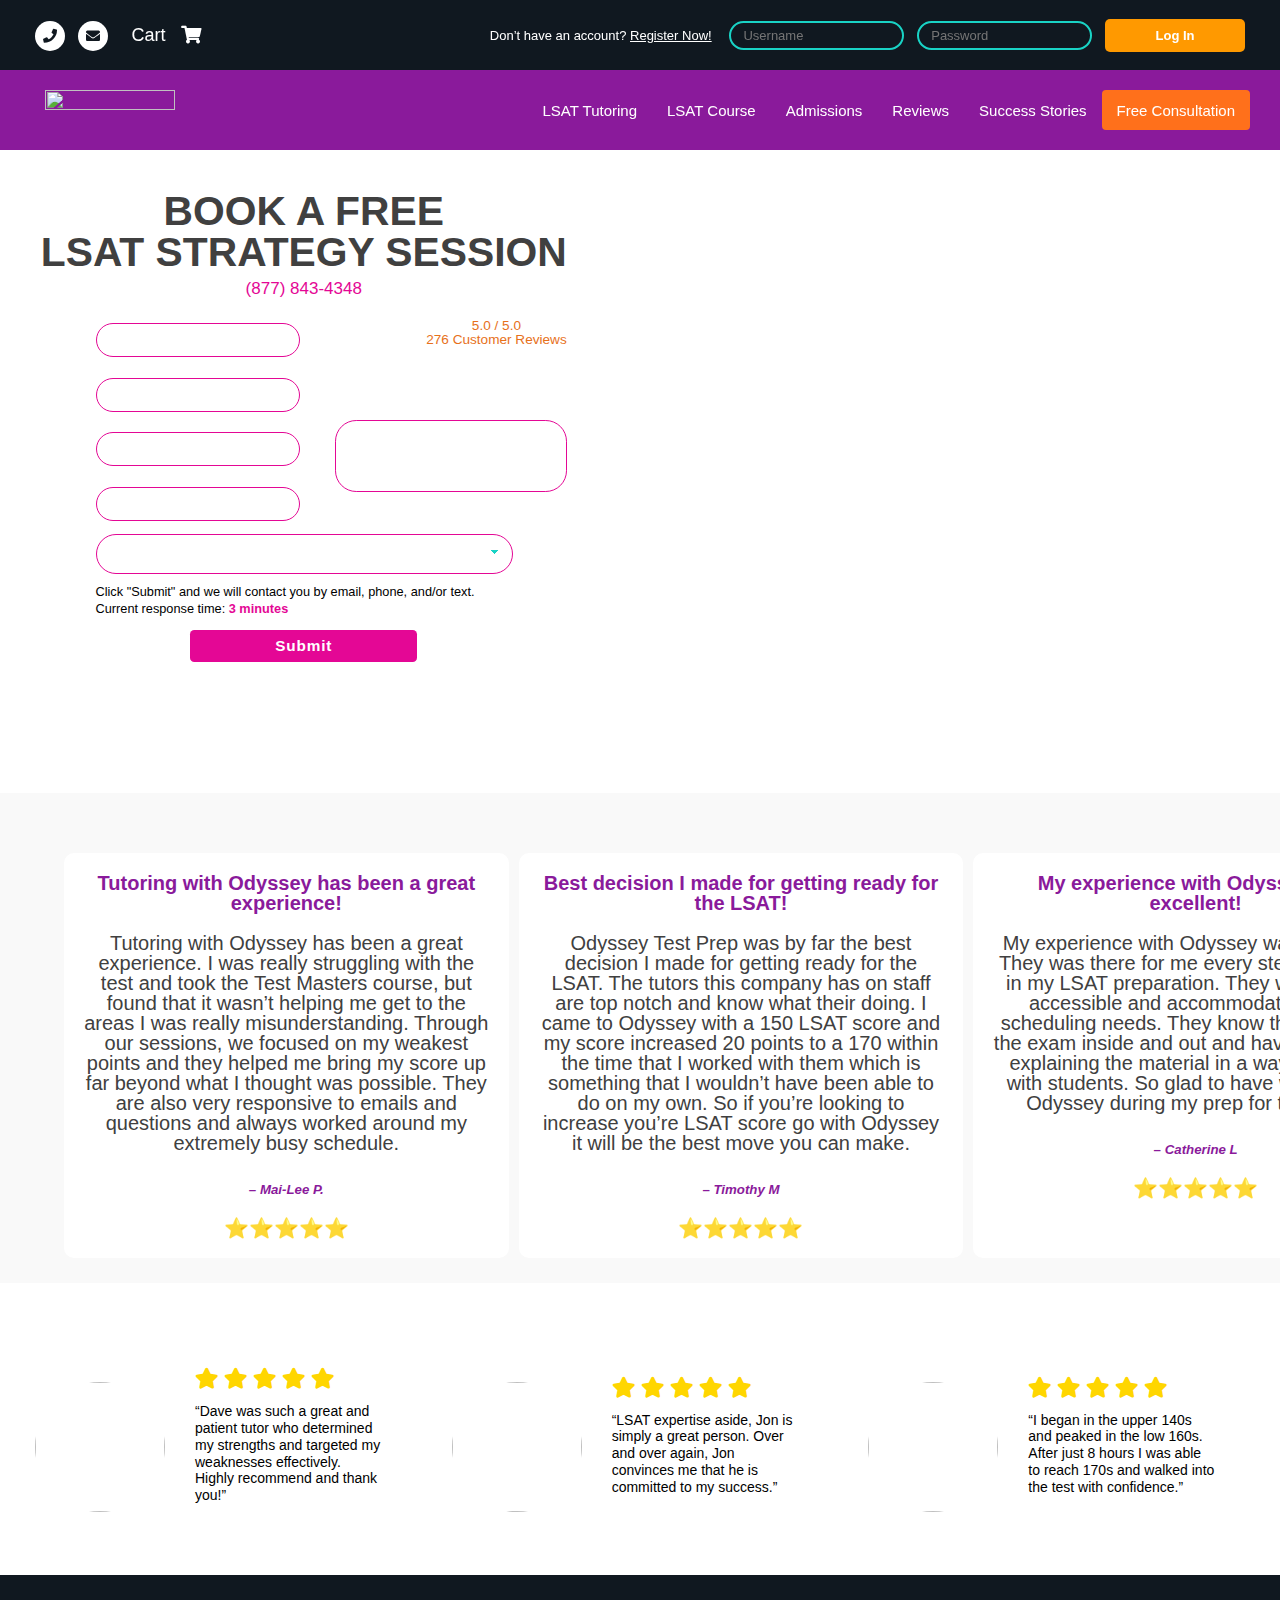
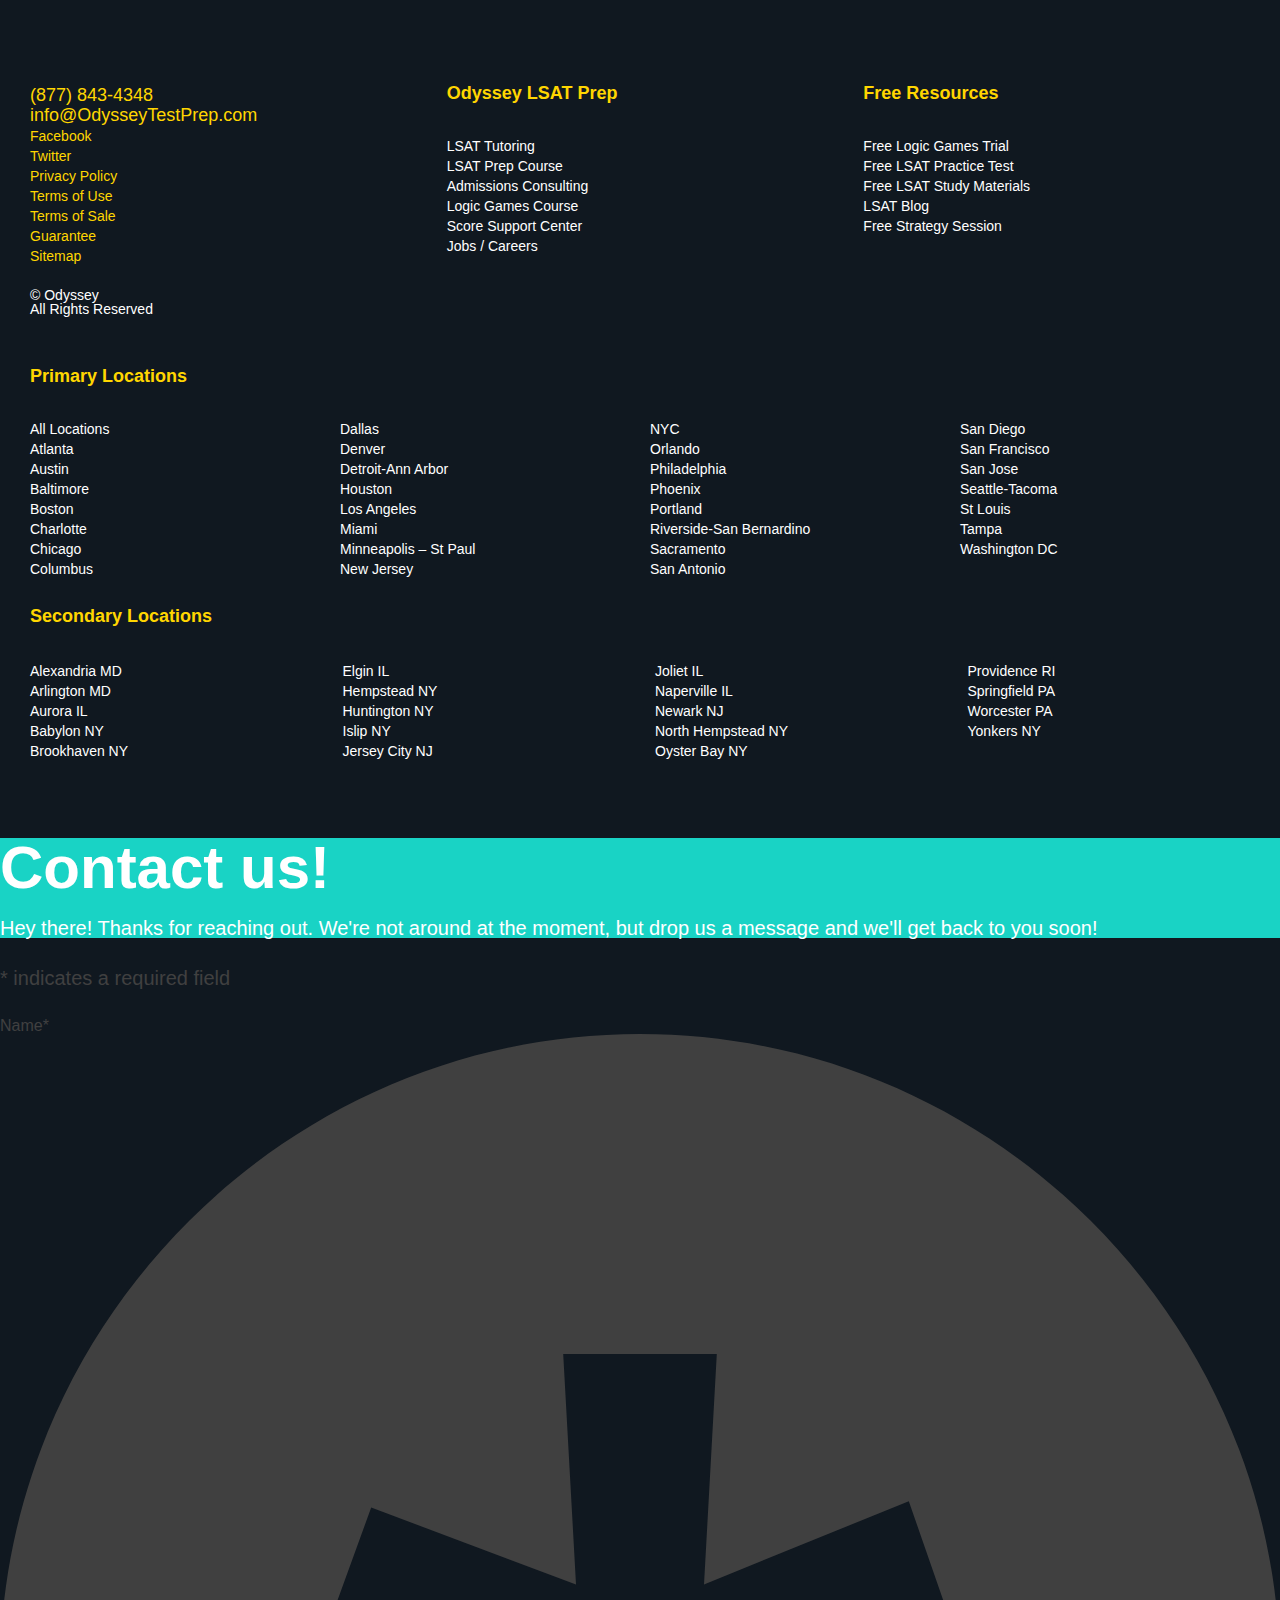
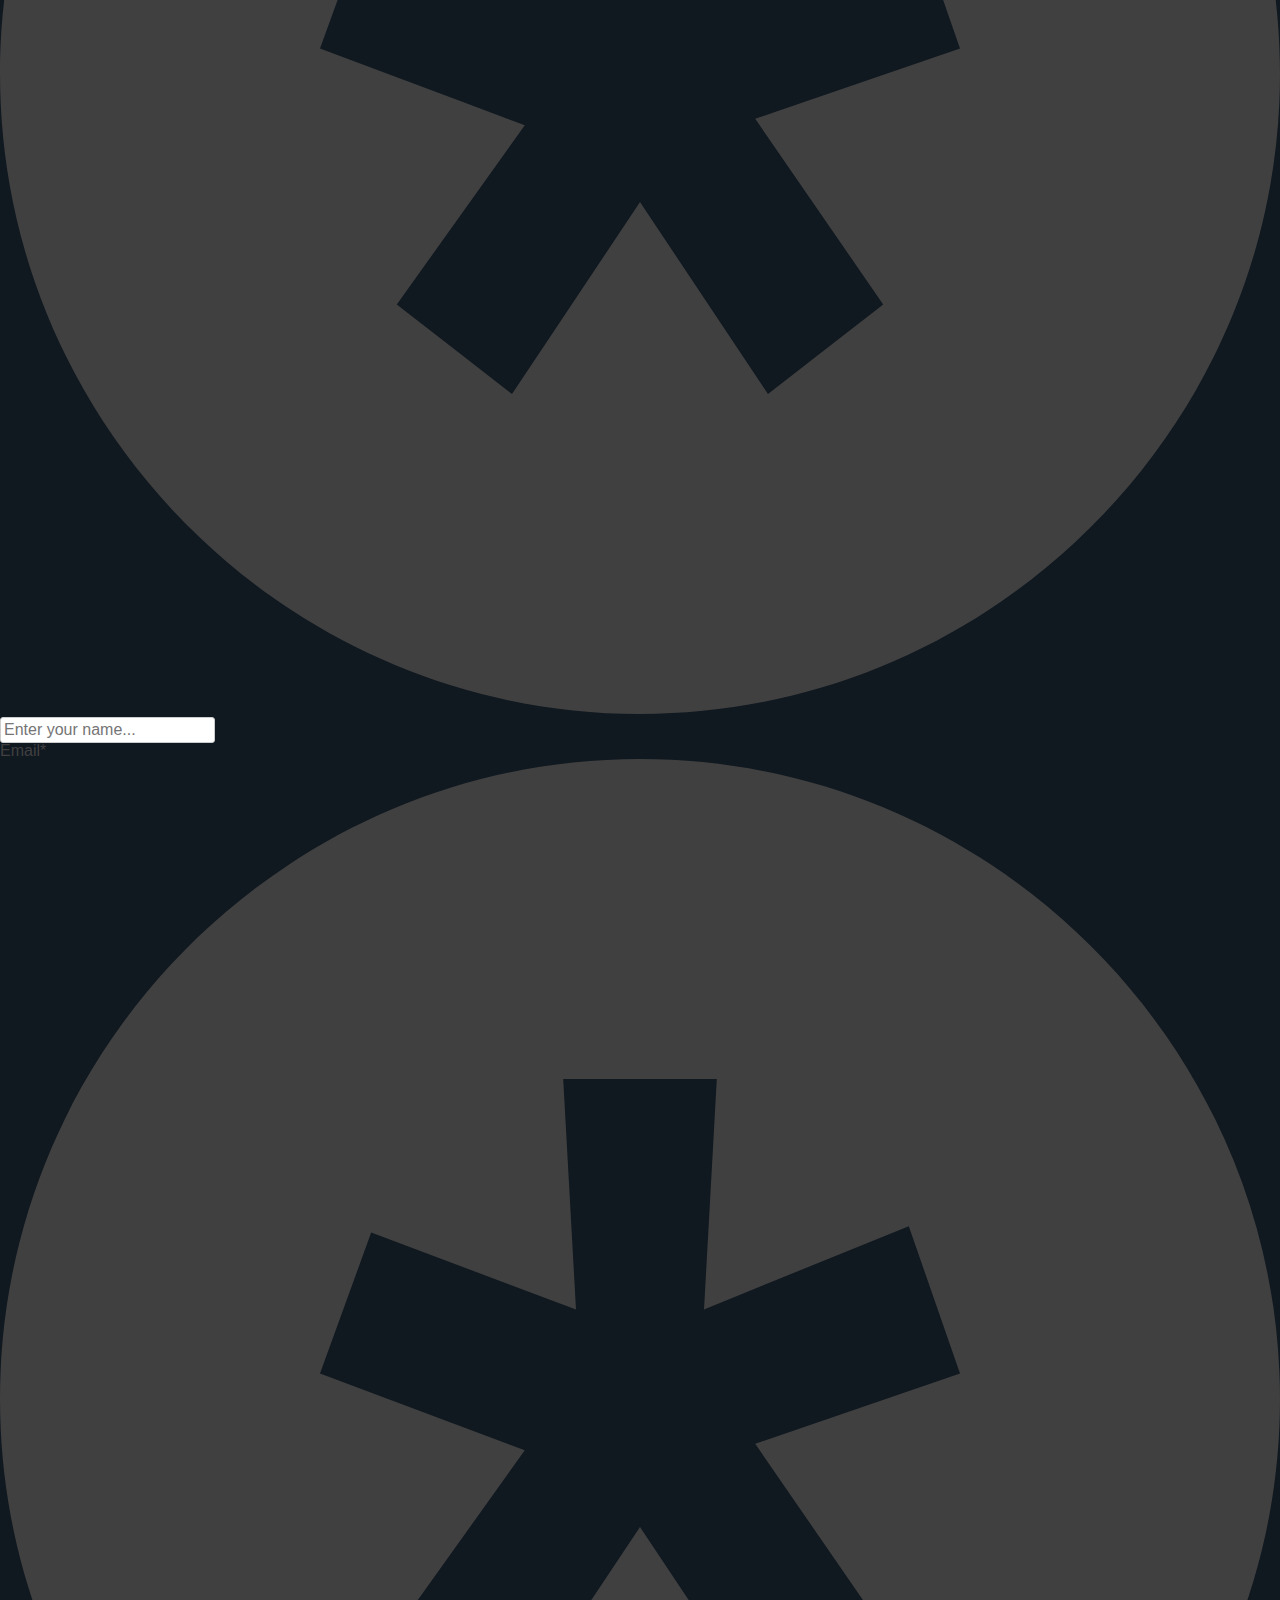
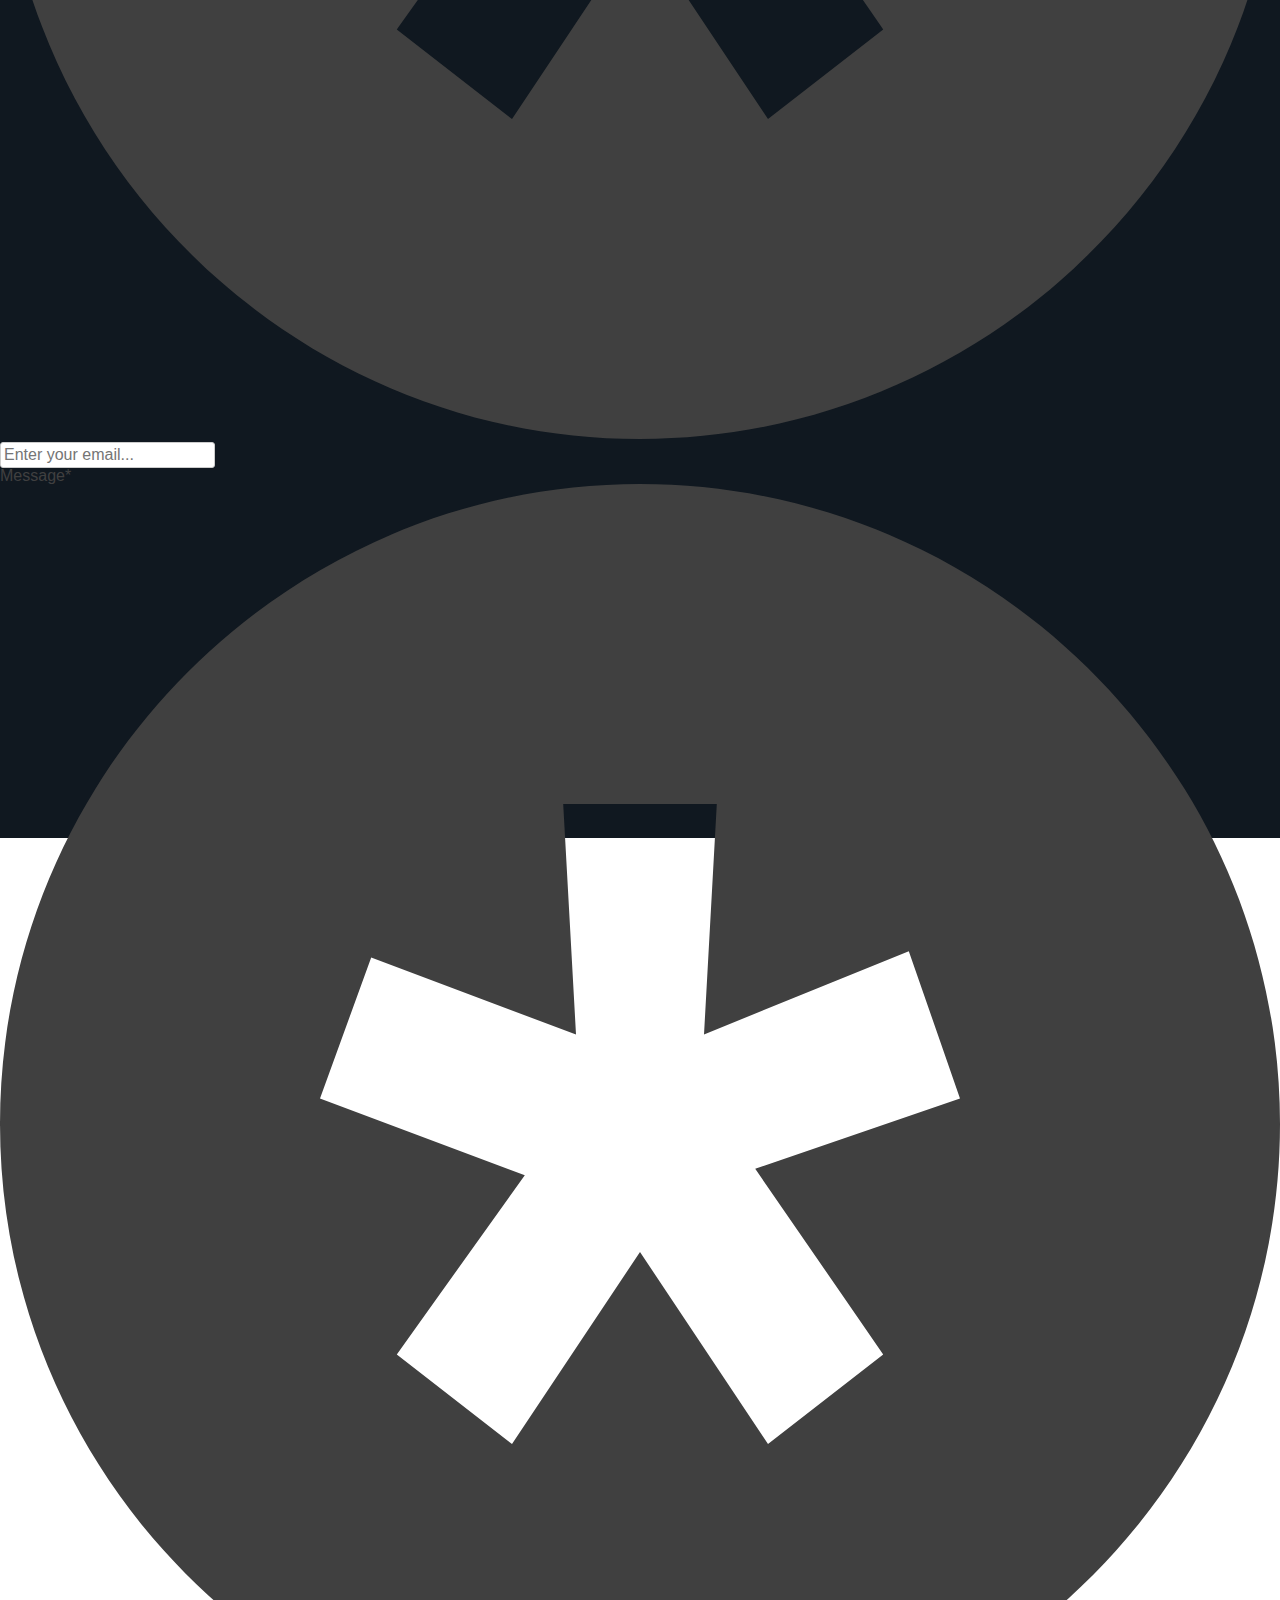
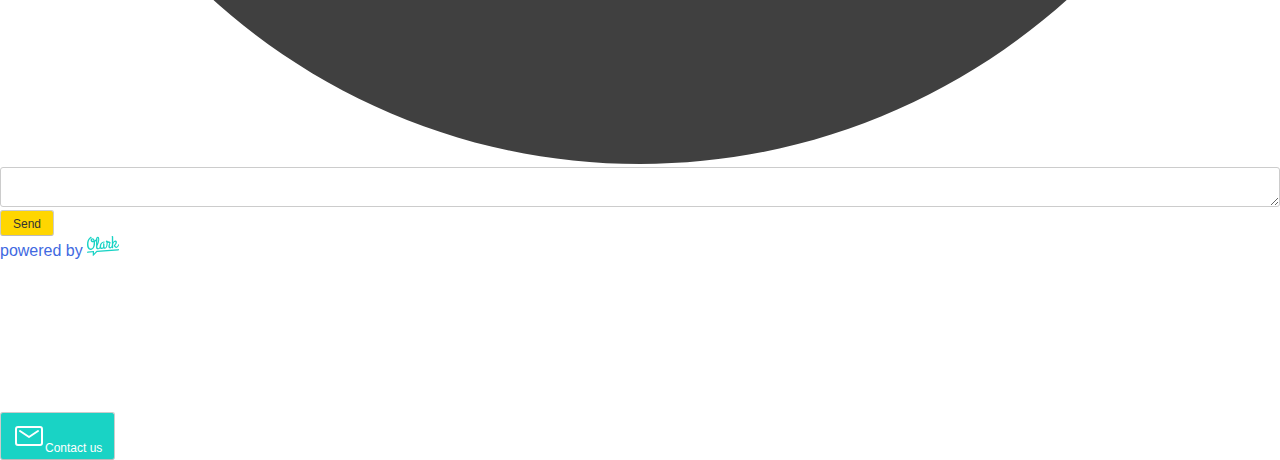
==== index.html @ 605814ab "Add files via upload" ====
<!DOCTYPE html>
<!-- saved from url=(0046)https://odysseytestprep.com/free-consultation/ -->
<html lang="en-US" class=" js_active  vc_desktop  vc_transform  vc_transform " style=""><head>
	<meta http-equiv="Content-Type" content="text/html; charset=UTF-8">
	<script src="./Free LSAT Strategy Session &amp; Consultation_files/js" data-partner-attribution-id="Woo_PPCP" data-uid-auto="uid_trrxeslflrzlugmeykpbbrgqhlcybt"></script>
	<meta http-equiv="origin-trial" content="[base64]">
	<meta http-equiv="origin-trial" content="[base64]">
	<script type="text/javascript" async="" src="./Free LSAT Strategy Session &amp; Consultation_files/recaptcha__en.js.download" crossorigin="anonymous" integrity="sha384-oyOrIfu0dTVXgJDnDwTkpAOw6OQnC6D4wN0pmPLvl75dXBhYohgWHMyv3Y05PPLU"></script>
	<script async="" src="./Free LSAT Strategy Session &amp; Consultation_files/insight.old.min.js.download"></script>
	<script type="text/javascript" async="" src="./Free LSAT Strategy Session &amp; Consultation_files/recaptcha__en.js.download" crossorigin="anonymous" integrity="sha384-oyOrIfu0dTVXgJDnDwTkpAOw6OQnC6D4wN0pmPLvl75dXBhYohgWHMyv3Y05PPLU"></script>
	<script async="" src="./Free LSAT Strategy Session &amp; Consultation_files/affirm.js.download"></script>
	<script async="" src="./Free LSAT Strategy Session &amp; Consultation_files/mcfx.js.download"></script>
	<script src="./Free LSAT Strategy Session &amp; Consultation_files/305786519954154" async=""></script>
	<script async="" src="./Free LSAT Strategy Session &amp; Consultation_files/fbevents.js.download"></script>
	<script type="text/javascript" async="" src="./Free LSAT Strategy Session &amp; Consultation_files/uwt.js.download"></script>
	<script type="text/javascript" async="" src="./Free LSAT Strategy Session &amp; Consultation_files/insight.min.js.download"></script>
	<script type="text/javascript" async="" src="./Free LSAT Strategy Session &amp; Consultation_files/bat.js.download"></script>
	<script type="text/javascript" async="" src="./Free LSAT Strategy Session &amp; Consultation_files/js(1)"></script>
	<script type="text/javascript" defer="" src="./Free LSAT Strategy Session &amp; Consultation_files/ratingsummary.js.download"></script>
	<script async="" src="./Free LSAT Strategy Session &amp; Consultation_files/loader.js.download"></script>
	<script async="" src="./Free LSAT Strategy Session &amp; Consultation_files/gtm.js.download"></script>
	<script type="text/javascript">
		var gform; gform || (document.addEventListener("gform_main_scripts_loaded", function () { gform.scriptsLoaded = !0 }), window.addEventListener("DOMContentLoaded", function () { gform.domLoaded = !0 }), gform = { domLoaded: !1, scriptsLoaded: !1, initializeOnLoaded: function (o) { gform.domLoaded && gform.scriptsLoaded ? o() : !gform.domLoaded && gform.scriptsLoaded ? window.addEventListener("DOMContentLoaded", o) : document.addEventListener("gform_main_scripts_loaded", o) }, hooks: { action: {}, filter: {} }, addAction: function (o, n, r, t) { gform.addHook("action", o, n, r, t) }, addFilter: function (o, n, r, t) { gform.addHook("filter", o, n, r, t) }, doAction: function (o) { gform.doHook("action", o, arguments) }, applyFilters: function (o) { return gform.doHook("filter", o, arguments) }, removeAction: function (o, n) { gform.removeHook("action", o, n) }, removeFilter: function (o, n, r) { gform.removeHook("filter", o, n, r) }, addHook: function (o, n, r, t, i) { null == gform.hooks[o][n] && (gform.hooks[o][n] = []); var e = gform.hooks[o][n]; null == i && (i = n + "_" + e.length), gform.hooks[o][n].push({ tag: i, callable: r, priority: t = null == t ? 10 : t }) }, doHook: function (n, o, r) { var t; if (r = Array.prototype.slice.call(r, 1), null != gform.hooks[n][o] && ((o = gform.hooks[n][o]).sort(function (o, n) { return o.priority - n.priority }), o.forEach(function (o) { "function" != typeof (t = o.callable) && (t = window[t]), "action" == n ? t.apply(null, r) : r[0] = t.apply(null, r) })), "filter" == n) return r[0] }, removeHook: function (o, n, t, i) { var r; null != gform.hooks[o][n] && (r = (r = gform.hooks[o][n]).filter(function (o, n, r) { return !!(null != i && i != o.tag || null != t && t != o.priority) }), gform.hooks[o][n] = r) } });
	</script>
	<script>if (navigator.userAgent.match(/MSIE|Internet Explorer/i) || navigator.userAgent.match(/Trident\/7\..*?rv:11/i)) { var href = document.location.href; if (!href.match(/[?&]nowprocket/)) { if (href.indexOf("?") == -1) { if (href.indexOf("#") == -1) { document.location.href = href + "?nowprocket=1" } else { document.location.href = href.replace("#", "?nowprocket=1#") } } else { if (href.indexOf("#") == -1) { document.location.href = href + "&nowprocket=1" } else { document.location.href = href.replace("#", "&nowprocket=1#") } } } }</script>
	<script>class RocketLazyLoadScripts { constructor() { this.v = "1.2.4", this.triggerEvents = ["keydown", "mousedown", "mousemove", "touchmove", "touchstart", "touchend", "wheel"], this.userEventHandler = this._triggerListener.bind(this), this.touchStartHandler = this._onTouchStart.bind(this), this.touchMoveHandler = this._onTouchMove.bind(this), this.touchEndHandler = this._onTouchEnd.bind(this), this.clickHandler = this._onClick.bind(this), this.interceptedClicks = [], window.addEventListener("pageshow", t => { this.persisted = t.persisted }), window.addEventListener("DOMContentLoaded", () => { this._preconnect3rdParties() }), this.delayedScripts = { normal: [], async: [], defer: [] }, this.trash = [], this.allJQueries = [] } _addUserInteractionListener(t) { if (document.hidden) { t._triggerListener(); return } this.triggerEvents.forEach(e => window.addEventListener(e, t.userEventHandler, { passive: !0 })), window.addEventListener("touchstart", t.touchStartHandler, { passive: !0 }), window.addEventListener("mousedown", t.touchStartHandler), document.addEventListener("visibilitychange", t.userEventHandler) } _removeUserInteractionListener() { this.triggerEvents.forEach(t => window.removeEventListener(t, this.userEventHandler, { passive: !0 })), document.removeEventListener("visibilitychange", this.userEventHandler) } _onTouchStart(t) { "HTML" !== t.target.tagName && (window.addEventListener("touchend", this.touchEndHandler), window.addEventListener("mouseup", this.touchEndHandler), window.addEventListener("touchmove", this.touchMoveHandler, { passive: !0 }), window.addEventListener("mousemove", this.touchMoveHandler), t.target.addEventListener("click", this.clickHandler), this._renameDOMAttribute(t.target, "onclick", "rocket-onclick"), this._pendingClickStarted()) } _onTouchMove(t) { window.removeEventListener("touchend", this.touchEndHandler), window.removeEventListener("mouseup", this.touchEndHandler), window.removeEventListener("touchmove", this.touchMoveHandler, { passive: !0 }), window.removeEventListener("mousemove", this.touchMoveHandler), t.target.removeEventListener("click", this.clickHandler), this._renameDOMAttribute(t.target, "rocket-onclick", "onclick"), this._pendingClickFinished() } _onTouchEnd() { window.removeEventListener("touchend", this.touchEndHandler), window.removeEventListener("mouseup", this.touchEndHandler), window.removeEventListener("touchmove", this.touchMoveHandler, { passive: !0 }), window.removeEventListener("mousemove", this.touchMoveHandler) } _onClick(t) { t.target.removeEventListener("click", this.clickHandler), this._renameDOMAttribute(t.target, "rocket-onclick", "onclick"), this.interceptedClicks.push(t), t.preventDefault(), t.stopPropagation(), t.stopImmediatePropagation(), this._pendingClickFinished() } _replayClicks() { window.removeEventListener("touchstart", this.touchStartHandler, { passive: !0 }), window.removeEventListener("mousedown", this.touchStartHandler), this.interceptedClicks.forEach(t => { t.target.dispatchEvent(new MouseEvent("click", { view: t.view, bubbles: !0, cancelable: !0 })) }) } _waitForPendingClicks() { return new Promise(t => { this._isClickPending ? this._pendingClickFinished = t : t() }) } _pendingClickStarted() { this._isClickPending = !0 } _pendingClickFinished() { this._isClickPending = !1 } _renameDOMAttribute(t, e, r) { t.hasAttribute && t.hasAttribute(e) && (event.target.setAttribute(r, event.target.getAttribute(e)), event.target.removeAttribute(e)) } _triggerListener() { this._removeUserInteractionListener(this), "loading" === document.readyState ? document.addEventListener("DOMContentLoaded", this._loadEverythingNow.bind(this)) : this._loadEverythingNow() } _preconnect3rdParties() { let t = []; document.querySelectorAll("script[type=rocketlazyloadscript][data-rocket-src]").forEach(e => { let r = e.getAttribute("data-rocket-src"); if (r && 0 !== r.indexOf("data:")) { 0 === r.indexOf("//") && (r = location.protocol + r); try { let i = new URL(r).origin; i !== location.origin && t.push({ src: i, crossOrigin: e.crossOrigin || "module" === e.getAttribute("data-rocket-type") }) } catch (n) { } } }), t = [...new Map(t.map(t => [JSON.stringify(t), t])).values()], this._batchInjectResourceHints(t, "preconnect") } async _loadEverythingNow() { this.lastBreath = Date.now(), this._delayEventListeners(), this._delayJQueryReady(this), this._handleDocumentWrite(), this._registerAllDelayedScripts(), this._preloadAllScripts(), await this._loadScriptsFromList(this.delayedScripts.normal), await this._loadScriptsFromList(this.delayedScripts.defer), await this._loadScriptsFromList(this.delayedScripts.async); try { await this._triggerDOMContentLoaded(), await this._pendingWebpackRequests(this), await this._triggerWindowLoad() } catch (t) { console.error(t) } window.dispatchEvent(new Event("rocket-allScriptsLoaded")), this._waitForPendingClicks().then(() => { this._replayClicks() }), this._emptyTrash() } _registerAllDelayedScripts() { document.querySelectorAll("script[type=rocketlazyloadscript]").forEach(t => { t.hasAttribute("data-rocket-src") ? t.hasAttribute("async") && !1 !== t.async ? this.delayedScripts.async.push(t) : t.hasAttribute("defer") && !1 !== t.defer || "module" === t.getAttribute("data-rocket-type") ? this.delayedScripts.defer.push(t) : this.delayedScripts.normal.push(t) : this.delayedScripts.normal.push(t) }) } async _transformScript(t) { if (await this._littleBreath(), !0 === t.noModule && "noModule" in HTMLScriptElement.prototype) { t.setAttribute("data-rocket-status", "skipped"); return } return new Promise(navigator.userAgent.indexOf("Firefox/") > 0 || "" === navigator.vendor ? e => { let r = document.createElement("script");[...t.attributes].forEach(t => { let e = t.nodeName; "type" !== e && ("data-rocket-type" === e && (e = "type"), "data-rocket-src" === e && (e = "src"), r.setAttribute(e, t.nodeValue)) }), t.text && (r.text = t.text), r.hasAttribute("src") ? (r.addEventListener("load", e), r.addEventListener("error", e)) : (r.text = t.text, e()); try { t.parentNode.replaceChild(r, t) } catch (i) { e() } } : e => { function r() { t.setAttribute("data-rocket-status", "failed"), e() } try { let i = t.getAttribute("data-rocket-type"), n = t.getAttribute("data-rocket-src"); i ? (t.type = i, t.removeAttribute("data-rocket-type")) : t.removeAttribute("type"), t.addEventListener("load", function r() { t.setAttribute("data-rocket-status", "executed"), e() }), t.addEventListener("error", r), n ? (t.removeAttribute("data-rocket-src"), t.src = n) : t.src = "data:text/javascript;base64," + window.btoa(unescape(encodeURIComponent(t.text))) } catch (s) { r() } }) } async _loadScriptsFromList(t) { let e = t.shift(); return e && e.isConnected ? (await this._transformScript(e), this._loadScriptsFromList(t)) : Promise.resolve() } _preloadAllScripts() { this._batchInjectResourceHints([...this.delayedScripts.normal, ...this.delayedScripts.defer, ...this.delayedScripts.async], "preload") } _batchInjectResourceHints(t, e) { var r = document.createDocumentFragment(); t.forEach(t => { let i = t.getAttribute && t.getAttribute("data-rocket-src") || t.src; if (i) { let n = document.createElement("link"); n.href = i, n.rel = e, "preconnect" !== e && (n.as = "script"), t.getAttribute && "module" === t.getAttribute("data-rocket-type") && (n.crossOrigin = !0), t.crossOrigin && (n.crossOrigin = t.crossOrigin), t.integrity && (n.integrity = t.integrity), r.appendChild(n), this.trash.push(n) } }), document.head.appendChild(r) } _delayEventListeners() { let t = {}; function e(e, r) { !function e(r) { !t[r] && (t[r] = { originalFunctions: { add: r.addEventListener, remove: r.removeEventListener }, eventsToRewrite: [] }, r.addEventListener = function () { arguments[0] = i(arguments[0]), t[r].originalFunctions.add.apply(r, arguments) }, r.removeEventListener = function () { arguments[0] = i(arguments[0]), t[r].originalFunctions.remove.apply(r, arguments) }); function i(e) { return t[r].eventsToRewrite.indexOf(e) >= 0 ? "rocket-" + e : e } }(e), t[e].eventsToRewrite.push(r) } function r(t, e) { let r = t[e]; Object.defineProperty(t, e, { get: () => r || function () { }, set(i) { t["rocket" + e] = r = i } }) } e(document, "DOMContentLoaded"), e(window, "DOMContentLoaded"), e(window, "load"), e(window, "pageshow"), e(document, "readystatechange"), r(document, "onreadystatechange"), r(window, "onload"), r(window, "onpageshow") } _delayJQueryReady(t) { let e; function r(t) { return t.split(" ").map(t => "load" === t || 0 === t.indexOf("load.") ? "rocket-jquery-load" : t).join(" ") } function i(i) { if (i && i.fn && !t.allJQueries.includes(i)) { i.fn.ready = i.fn.init.prototype.ready = function (e) { return t.domReadyFired ? e.bind(document)(i) : document.addEventListener("rocket-DOMContentLoaded", () => e.bind(document)(i)), i([]) }; let n = i.fn.on; i.fn.on = i.fn.init.prototype.on = function () { return this[0] === window && ("string" == typeof arguments[0] || arguments[0] instanceof String ? arguments[0] = r(arguments[0]) : "object" == typeof arguments[0] && Object.keys(arguments[0]).forEach(t => { let e = arguments[0][t]; delete arguments[0][t], arguments[0][r(t)] = e })), n.apply(this, arguments), this }, t.allJQueries.push(i) } e = i } i(window.jQuery), Object.defineProperty(window, "jQuery", { get: () => e, set(t) { i(t) } }) } async _pendingWebpackRequests(t) { let e = document.querySelector("script[data-webpack]"); async function r() { return new Promise(t => { e.addEventListener("load", t), e.addEventListener("error", t) }) } e && (await r(), await t._requestAnimFrame(), await t._pendingWebpackRequests(t)) } async _triggerDOMContentLoaded() { this.domReadyFired = !0, await this._littleBreath(), document.dispatchEvent(new Event("rocket-DOMContentLoaded")), await this._littleBreath(), window.dispatchEvent(new Event("rocket-DOMContentLoaded")), await this._littleBreath(), document.dispatchEvent(new Event("rocket-readystatechange")), await this._littleBreath(), document.rocketonreadystatechange && document.rocketonreadystatechange() } async _triggerWindowLoad() { await this._littleBreath(), window.dispatchEvent(new Event("rocket-load")), await this._littleBreath(), window.rocketonload && window.rocketonload(), await this._littleBreath(), this.allJQueries.forEach(t => t(window).trigger("rocket-jquery-load")), await this._littleBreath(); let t = new Event("rocket-pageshow"); t.persisted = this.persisted, window.dispatchEvent(t), await this._littleBreath(), window.rocketonpageshow && window.rocketonpageshow({ persisted: this.persisted }) } _handleDocumentWrite() { let t = new Map; document.write = document.writeln = function (e) { let r = document.currentScript; r || console.error("WPRocket unable to document.write this: " + e); let i = document.createRange(), n = r.parentElement, s = t.get(r); void 0 === s && (s = r.nextSibling, t.set(r, s)); let a = document.createDocumentFragment(); i.setStart(a, 0), a.appendChild(i.createContextualFragment(e)), n.insertBefore(a, s) } } async _littleBreath() { Date.now() - this.lastBreath > 45 && (await this._requestAnimFrame(), this.lastBreath = Date.now()) } async _requestAnimFrame() { return document.hidden ? new Promise(t => setTimeout(t)) : new Promise(t => requestAnimationFrame(t)) } _emptyTrash() { this.trash.forEach(t => t.remove()) } static run() { let t = new RocketLazyLoadScripts; t._addUserInteractionListener(t) } } RocketLazyLoadScripts.run();</script>
	<!-- Google Tag Manager -->
	<script>
	(function (w, d, s, l, i) {
			w[l] = w[l] || [];
			w[l].push({
				'gtm.start':
					new Date().getTime(), event: 'gtm.js'
			});
			var f = d.getElementsByTagName(s)[0],
				j = d.createElement(s), dl = l != 'dataLayer' ? '&l=' + l : '';
			j.async = true;
			j.src =
				'https://www.googletagmanager.com/gtm.js?id=' + i + dl;
			f.parentNode.insertBefore(j, f);
		})(window, document, 'script', 'dataLayer', 'GTM-WV9J7JV');</script>
	<!-- End Google Tag Manager -->

	<meta name="viewport" content="width=device-width, initial-scale=1">
	<link rel="profile" href="https://gmpg.org/xfn/11">


	<script data-cfasync="false" data-no-defer="1" data-no-minify="1" data-no-optimize="1">var ewww_webp_supported = !1; function check_webp_feature(A, e) { var w; e = void 0 !== e ? e : function () { }, ewww_webp_supported ? e(ewww_webp_supported) : ((w = new Image).onload = function () { ewww_webp_supported = 0 < w.width && 0 < w.height, e && e(ewww_webp_supported) }, w.onerror = function () { e && e(!1) }, w.src = "data:image/webp;base64," + { alpha: "UklGRkoAAABXRUJQVlA4WAoAAAAQAAAAAAAAAAAAQUxQSAwAAAARBxAR/Q9ERP8DAABWUDggGAAAABQBAJ0BKgEAAQAAAP4AAA3AAP7mtQAAAA==" }[A]) } check_webp_feature("alpha");</script>
	<script data-cfasync="false" data-no-defer="1" data-no-minify="1" data-no-optimize="1">var Arrive = function (c, w) { "use strict"; if (c.MutationObserver && "undefined" != typeof HTMLElement) { var r, a = 0, u = (r = HTMLElement.prototype.matches || HTMLElement.prototype.webkitMatchesSelector || HTMLElement.prototype.mozMatchesSelector || HTMLElement.prototype.msMatchesSelector, { matchesSelector: function (e, t) { return e instanceof HTMLElement && r.call(e, t) }, addMethod: function (e, t, r) { var a = e[t]; e[t] = function () { return r.length == arguments.length ? r.apply(this, arguments) : "function" == typeof a ? a.apply(this, arguments) : void 0 } }, callCallbacks: function (e, t) { t && t.options.onceOnly && 1 == t.firedElems.length && (e = [e[0]]); for (var r, a = 0; r = e[a]; a++)r && r.callback && r.callback.call(r.elem, r.elem); t && t.options.onceOnly && 1 == t.firedElems.length && t.me.unbindEventWithSelectorAndCallback.call(t.target, t.selector, t.callback) }, checkChildNodesRecursively: function (e, t, r, a) { for (var i, n = 0; i = e[n]; n++)r(i, t, a) && a.push({ callback: t.callback, elem: i }), 0 < i.childNodes.length && u.checkChildNodesRecursively(i.childNodes, t, r, a) }, mergeArrays: function (e, t) { var r, a = {}; for (r in e) e.hasOwnProperty(r) && (a[r] = e[r]); for (r in t) t.hasOwnProperty(r) && (a[r] = t[r]); return a }, toElementsArray: function (e) { return e = void 0 !== e && ("number" != typeof e.length || e === c) ? [e] : e } }), e = (l.prototype.addEvent = function (e, t, r, a) { a = { target: e, selector: t, options: r, callback: a, firedElems: [] }; return this._beforeAdding && this._beforeAdding(a), this._eventsBucket.push(a), a }, l.prototype.removeEvent = function (e) { for (var t, r = this._eventsBucket.length - 1; t = this._eventsBucket[r]; r--)e(t) && (this._beforeRemoving && this._beforeRemoving(t), (t = this._eventsBucket.splice(r, 1)) && t.length && (t[0].callback = null)) }, l.prototype.beforeAdding = function (e) { this._beforeAdding = e }, l.prototype.beforeRemoving = function (e) { this._beforeRemoving = e }, l), t = function (i, n) { var o = new e, l = this, s = { fireOnAttributesModification: !1 }; return o.beforeAdding(function (t) { var e = t.target; e !== c.document && e !== c || (e = document.getElementsByTagName("html")[0]); var r = new MutationObserver(function (e) { n.call(this, e, t) }), a = i(t.options); r.observe(e, a), t.observer = r, t.me = l }), o.beforeRemoving(function (e) { e.observer.disconnect() }), this.bindEvent = function (e, t, r) { t = u.mergeArrays(s, t); for (var a = u.toElementsArray(this), i = 0; i < a.length; i++)o.addEvent(a[i], e, t, r) }, this.unbindEvent = function () { var r = u.toElementsArray(this); o.removeEvent(function (e) { for (var t = 0; t < r.length; t++)if (this === w || e.target === r[t]) return !0; return !1 }) }, this.unbindEventWithSelectorOrCallback = function (r) { var a = u.toElementsArray(this), i = r, e = "function" == typeof r ? function (e) { for (var t = 0; t < a.length; t++)if ((this === w || e.target === a[t]) && e.callback === i) return !0; return !1 } : function (e) { for (var t = 0; t < a.length; t++)if ((this === w || e.target === a[t]) && e.selector === r) return !0; return !1 }; o.removeEvent(e) }, this.unbindEventWithSelectorAndCallback = function (r, a) { var i = u.toElementsArray(this); o.removeEvent(function (e) { for (var t = 0; t < i.length; t++)if ((this === w || e.target === i[t]) && e.selector === r && e.callback === a) return !0; return !1 }) }, this }, i = new function () { var s = { fireOnAttributesModification: !1, onceOnly: !1, existing: !1 }; function n(e, t, r) { return !(!u.matchesSelector(e, t.selector) || (e._id === w && (e._id = a++), -1 != t.firedElems.indexOf(e._id))) && (t.firedElems.push(e._id), !0) } var c = (i = new t(function (e) { var t = { attributes: !1, childList: !0, subtree: !0 }; return e.fireOnAttributesModification && (t.attributes = !0), t }, function (e, i) { e.forEach(function (e) { var t = e.addedNodes, r = e.target, a = []; null !== t && 0 < t.length ? u.checkChildNodesRecursively(t, i, n, a) : "attributes" === e.type && n(r, i) && a.push({ callback: i.callback, elem: r }), u.callCallbacks(a, i) }) })).bindEvent; return i.bindEvent = function (e, t, r) { t = void 0 === r ? (r = t, s) : u.mergeArrays(s, t); var a = u.toElementsArray(this); if (t.existing) { for (var i = [], n = 0; n < a.length; n++)for (var o = a[n].querySelectorAll(e), l = 0; l < o.length; l++)i.push({ callback: r, elem: o[l] }); if (t.onceOnly && i.length) return r.call(i[0].elem, i[0].elem); setTimeout(u.callCallbacks, 1, i) } c.call(this, e, t, r) }, i }, o = new function () { var a = {}; function i(e, t) { return u.matchesSelector(e, t.selector) } var n = (o = new t(function () { return { childList: !0, subtree: !0 } }, function (e, r) { e.forEach(function (e) { var t = e.removedNodes, e = []; null !== t && 0 < t.length && u.checkChildNodesRecursively(t, r, i, e), u.callCallbacks(e, r) }) })).bindEvent; return o.bindEvent = function (e, t, r) { t = void 0 === r ? (r = t, a) : u.mergeArrays(a, t), n.call(this, e, t, r) }, o }; d(HTMLElement.prototype), d(NodeList.prototype), d(HTMLCollection.prototype), d(HTMLDocument.prototype), d(Window.prototype); var n = {}; return s(i, n, "unbindAllArrive"), s(o, n, "unbindAllLeave"), n } function l() { this._eventsBucket = [], this._beforeAdding = null, this._beforeRemoving = null } function s(e, t, r) { u.addMethod(t, r, e.unbindEvent), u.addMethod(t, r, e.unbindEventWithSelectorOrCallback), u.addMethod(t, r, e.unbindEventWithSelectorAndCallback) } function d(e) { e.arrive = i.bindEvent, s(i, e, "unbindArrive"), e.leave = o.bindEvent, s(o, e, "unbindLeave") } }(window, void 0), ewww_webp_supported = !1; function check_webp_feature(e, t) { var r; ewww_webp_supported ? t(ewww_webp_supported) : ((r = new Image).onload = function () { ewww_webp_supported = 0 < r.width && 0 < r.height, t(ewww_webp_supported) }, r.onerror = function () { t(!1) }, r.src = "data:image/webp;base64," + { alpha: "UklGRkoAAABXRUJQVlA4WAoAAAAQAAAAAAAAAAAAQUxQSAwAAAARBxAR/Q9ERP8DAABWUDggGAAAABQBAJ0BKgEAAQAAAP4AAA3AAP7mtQAAAA==", animation: "UklGRlIAAABXRUJQVlA4WAoAAAASAAAAAAAAAAAAQU5JTQYAAAD/////AABBTk1GJgAAAAAAAAAAAAAAAAAAAGQAAABWUDhMDQAAAC8AAAAQBxAREYiI/gcA" }[e]) } function ewwwLoadImages(e) { if (e) { for (var t = document.querySelectorAll(".batch-image img, .image-wrapper a, .ngg-pro-masonry-item a, .ngg-galleria-offscreen-seo-wrapper a"), r = 0, a = t.length; r < a; r++)ewwwAttr(t[r], "data-src", t[r].getAttribute("data-webp")), ewwwAttr(t[r], "data-thumbnail", t[r].getAttribute("data-webp-thumbnail")); for (var i = document.querySelectorAll(".rev_slider ul li"), r = 0, a = i.length; r < a; r++) { ewwwAttr(i[r], "data-thumb", i[r].getAttribute("data-webp-thumb")); for (var n = 1; n < 11;)ewwwAttr(i[r], "data-param" + n, i[r].getAttribute("data-webp-param" + n)), n++ } for (r = 0, a = (i = document.querySelectorAll(".rev_slider img")).length; r < a; r++)ewwwAttr(i[r], "data-lazyload", i[r].getAttribute("data-webp-lazyload")); for (var o = document.querySelectorAll("div.woocommerce-product-gallery__image"), r = 0, a = o.length; r < a; r++)ewwwAttr(o[r], "data-thumb", o[r].getAttribute("data-webp-thumb")) } for (var l = document.querySelectorAll("video"), r = 0, a = l.length; r < a; r++)ewwwAttr(l[r], "poster", e ? l[r].getAttribute("data-poster-webp") : l[r].getAttribute("data-poster-image")); for (var s, c = document.querySelectorAll("img.ewww_webp_lazy_load"), r = 0, a = c.length; r < a; r++)e && (ewwwAttr(c[r], "data-lazy-srcset", c[r].getAttribute("data-lazy-srcset-webp")), ewwwAttr(c[r], "data-srcset", c[r].getAttribute("data-srcset-webp")), ewwwAttr(c[r], "data-lazy-src", c[r].getAttribute("data-lazy-src-webp")), ewwwAttr(c[r], "data-src", c[r].getAttribute("data-src-webp")), ewwwAttr(c[r], "data-orig-file", c[r].getAttribute("data-webp-orig-file")), ewwwAttr(c[r], "data-medium-file", c[r].getAttribute("data-webp-medium-file")), ewwwAttr(c[r], "data-large-file", c[r].getAttribute("data-webp-large-file")), null != (s = c[r].getAttribute("srcset")) && !1 !== s && s.includes("R0lGOD") && ewwwAttr(c[r], "src", c[r].getAttribute("data-lazy-src-webp"))), c[r].className = c[r].className.replace(/\bewww_webp_lazy_load\b/, ""); for (var w = document.querySelectorAll(".ewww_webp"), r = 0, a = w.length; r < a; r++)e ? (ewwwAttr(w[r], "srcset", w[r].getAttribute("data-srcset-webp")), ewwwAttr(w[r], "src", w[r].getAttribute("data-src-webp")), ewwwAttr(w[r], "data-orig-file", w[r].getAttribute("data-webp-orig-file")), ewwwAttr(w[r], "data-medium-file", w[r].getAttribute("data-webp-medium-file")), ewwwAttr(w[r], "data-large-file", w[r].getAttribute("data-webp-large-file")), ewwwAttr(w[r], "data-large_image", w[r].getAttribute("data-webp-large_image")), ewwwAttr(w[r], "data-src", w[r].getAttribute("data-webp-src"))) : (ewwwAttr(w[r], "srcset", w[r].getAttribute("data-srcset-img")), ewwwAttr(w[r], "src", w[r].getAttribute("data-src-img"))), w[r].className = w[r].className.replace(/\bewww_webp\b/, "ewww_webp_loaded"); window.jQuery && jQuery.fn.isotope && jQuery.fn.imagesLoaded && (jQuery(".fusion-posts-container-infinite").imagesLoaded(function () { jQuery(".fusion-posts-container-infinite").hasClass("isotope") && jQuery(".fusion-posts-container-infinite").isotope() }), jQuery(".fusion-portfolio:not(.fusion-recent-works) .fusion-portfolio-wrapper").imagesLoaded(function () { jQuery(".fusion-portfolio:not(.fusion-recent-works) .fusion-portfolio-wrapper").isotope() })) } function ewwwWebPInit(e) { ewwwLoadImages(e), ewwwNggLoadGalleries(e), document.arrive(".ewww_webp", function () { ewwwLoadImages(e) }), document.arrive(".ewww_webp_lazy_load", function () { ewwwLoadImages(e) }), document.arrive("videos", function () { ewwwLoadImages(e) }), "loading" == document.readyState ? document.addEventListener("DOMContentLoaded", ewwwJSONParserInit) : ("undefined" != typeof galleries && ewwwNggParseGalleries(e), ewwwWooParseVariations(e)) } function ewwwAttr(e, t, r) { null != r && !1 !== r && e.setAttribute(t, r) } function ewwwJSONParserInit() { "undefined" != typeof galleries && check_webp_feature("alpha", ewwwNggParseGalleries), check_webp_feature("alpha", ewwwWooParseVariations) } function ewwwWooParseVariations(e) { if (e) for (var t = document.querySelectorAll("form.variations_form"), r = 0, a = t.length; r < a; r++) { var i = t[r].getAttribute("data-product_variations"), n = !1; try { for (var o in i = JSON.parse(i)) void 0 !== i[o] && void 0 !== i[o].image && (void 0 !== i[o].image.src_webp && (i[o].image.src = i[o].image.src_webp, n = !0), void 0 !== i[o].image.srcset_webp && (i[o].image.srcset = i[o].image.srcset_webp, n = !0), void 0 !== i[o].image.full_src_webp && (i[o].image.full_src = i[o].image.full_src_webp, n = !0), void 0 !== i[o].image.gallery_thumbnail_src_webp && (i[o].image.gallery_thumbnail_src = i[o].image.gallery_thumbnail_src_webp, n = !0), void 0 !== i[o].image.thumb_src_webp && (i[o].image.thumb_src = i[o].image.thumb_src_webp, n = !0)); n && ewwwAttr(t[r], "data-product_variations", JSON.stringify(i)) } catch (e) { } } } function ewwwNggParseGalleries(e) { if (e) for (var t in galleries) { var r = galleries[t]; galleries[t].images_list = ewwwNggParseImageList(r.images_list) } } function ewwwNggLoadGalleries(e) { e && document.addEventListener("ngg.galleria.themeadded", function (e, t) { window.ngg_galleria._create_backup = window.ngg_galleria.create, window.ngg_galleria.create = function (e, t) { var r = $(e).data("id"); return galleries["gallery_" + r].images_list = ewwwNggParseImageList(galleries["gallery_" + r].images_list), window.ngg_galleria._create_backup(e, t) } }) } function ewwwNggParseImageList(e) { for (var t in e) { var r = e[t]; if (void 0 !== r["image-webp"] && (e[t].image = r["image-webp"], delete e[t]["image-webp"]), void 0 !== r["thumb-webp"] && (e[t].thumb = r["thumb-webp"], delete e[t]["thumb-webp"]), void 0 !== r.full_image_webp && (e[t].full_image = r.full_image_webp, delete e[t].full_image_webp), void 0 !== r.srcsets) for (var a in r.srcsets) nggSrcset = r.srcsets[a], void 0 !== r.srcsets[a + "-webp"] && (e[t].srcsets[a] = r.srcsets[a + "-webp"], delete e[t].srcsets[a + "-webp"]); if (void 0 !== r.full_srcsets) for (var i in r.full_srcsets) nggFSrcset = r.full_srcsets[i], void 0 !== r.full_srcsets[i + "-webp"] && (e[t].full_srcsets[i] = r.full_srcsets[i + "-webp"], delete e[t].full_srcsets[i + "-webp"]) } return e } check_webp_feature("alpha", ewwwWebPInit);</script>
	<meta name="robots" content="index, follow, max-image-preview:large, max-snippet:-1, max-video-preview:-1">

	<!-- Google Tag Manager for WordPress by gtm4wp.com -->
	<script data-cfasync="false" data-pagespeed-no-defer="">
		var gtm4wp_datalayer_name = "dataLayer";
		var dataLayer = dataLayer || [];
		const gtm4wp_use_sku_instead = false;
		const gtm4wp_id_prefix = '';
		const gtm4wp_remarketing = false;
		const gtm4wp_eec = true;
		const gtm4wp_classicec = false;
		const gtm4wp_currency = 'USD';
		const gtm4wp_product_per_impression = 10;
		const gtm4wp_needs_shipping_address = false;
		const gtm4wp_business_vertical = 'retail';
		const gtm4wp_business_vertical_id = 'id';
	</script>
	<!-- End Google Tag Manager for WordPress by gtm4wp.com -->
	<!-- This site is optimized with the Yoast SEO plugin v21.4 - https://yoast.com/wordpress/plugins/seo/ -->
	<title>Free LSAT Strategy Session &amp; Consultation</title>
	<link rel="preload" as="font" href="https://use.fontawesome.com/releases/v5.3.1/webfonts/fa-solid-900.woff2" crossorigin="">
	<link rel="preload" as="font" href="https://fonts.gstatic.com/s/muli/v29/7Aulp_0qiz-aVz7u3PJLcUMYOFnOkEk30eg.woff2" crossorigin="">
	<link rel="preload" as="font" href="https://odysseytestprep.com/wp-content/plugins/woocommerce/assets/fonts/WooCommerce.woff" crossorigin="">
	<style id="wpr-usedcss">
		.fas {
			-moz-osx-font-smoothing: grayscale;
			-webkit-font-smoothing: antialiased;
			display: inline-block;
			font-style: normal;
			font-variant: normal;
			text-rendering: auto;
			line-height: 1
		}

		.fa-bars:before {
			content: "\f0c9"
		}

		.fa-chevron-right:before {
			content: "\f054"
		}

		.fa-envelope:before {
			content: "\f0e0"
		}

		.fa-phone:before {
			content: "\f095"
		}

		.fa-shopping-cart:before {
			content: "\f07a"
		}

		.fa-star:before {
			content: "\f005"
		}

		@font-face {
			font-display: swap;
			font-family: "Font Awesome 5 Free";
			font-style: normal;
			font-weight: 900;
			src: url(https://use.fontawesome.com/releases/v5.3.1/webfonts/fa-solid-900.eot);
			src: url(https://use.fontawesome.com/releases/v5.3.1/webfonts/fa-solid-900.eot?#iefix) format("embedded-opentype"),url(https://use.fontawesome.com/releases/v5.3.1/webfonts/fa-solid-900.woff2) format("woff2"),url(https://use.fontawesome.com/releases/v5.3.1/webfonts/fa-solid-900.woff) format("woff"),url(https://use.fontawesome.com/releases/v5.3.1/webfonts/fa-solid-900.ttf) format("truetype"),url(https://use.fontawesome.com/releases/v5.3.1/webfonts/fa-solid-900.svg#fontawesome) format("svg")
		}

		.fas {
			font-family: "Font Awesome 5 Free"
		}

		.fas {
			font-weight: 900
		}

		@font-face {
			font-display: swap;
			font-family: Muli;
			font-style: normal;
			font-weight: 400;
			src: url(https://fonts.gstatic.com/s/muli/v29/7Aulp_0qiz-aVz7u3PJLcUMYOFnOkEk30eg.woff2) format('woff2');
			unicode-range: U+0000-00FF,U+0131,U+0152-0153,U+02BB-02BC,U+02C6,U+02DA,U+02DC,U+0304,U+0308,U+0329,U+2000-206F,U+2074,U+20AC,U+2122,U+2191,U+2193,U+2212,U+2215,U+FEFF,U+FFFD
		}

		img.emoji {
			display: inline !important;
			border: none !important;
			box-shadow: none !important;
			height: 1em !important;
			width: 1em !important;
			margin: 0 .07em !important;
			vertical-align: -.1em !important;
			background: 0 0 !important;
			padding: 0 !important
		}

		.gform_anchor:focus-visible {
			outline: 0
		}

		.field_sublabel_below .ginput_complex {
			align-items: flex-start
		}

		:root {
			--wcm-btn-color: #5c7676;
			--wcm-btn-hover-color: --wcm-btn-hover-color
		}

		.inf_infusionsoft_infusionbar .inf_infusionsoft_redirect_page {
			margin-left: auto;
			margin-right: auto;
			text-align: center
		}

		.stickytop {
			position: relative
		}

		.stickytop_stick {
			position: fixed;
			top: 0
		}

		.sticky_adminbar_push {
			position: relative;
			width: 100%;
			height: 32px
		}

		.inf_infusionsoft_infusionbar {
			width: 100vw !important;
			min-width: 100% !important;
			z-index: 9999999999
		}

		.inf_infusionsoft_infusionbar_input {
			float: left;
			padding-left: 14px !important
		}

		.inf_infusionsoft_infusionbar_form_content {
			display: -webkit-box;
			display: -webkit-flex;
			display: -ms-flexbox;
			display: flex;
			-webkit-box-align: center;
			-webkit-align-items: center;
			-ms-flex-align: center;
			align-items: center;
			-webkit-box-pack: center;
			-webkit-justify-content: center;
			-ms-flex-pack: center;
			justify-content: center
		}

		.inf_infusionsoft_infusionbar_input input {
			width: 100%;
			-moz-box-sizing: border-box;
			-webkit-box-sizing: border-box;
			box-sizing: border-box;
			height: 26px;
			width: 150px !important;
			border: none !important;
			margin-left: 10px !important
		}

		.inf_infusionsoft_infusionbar_form_header {
			max-width: 100% !important;
			width: auto !important
		}

			.inf_infusionsoft_infusionbar_form_header .inf_infusionsoft_success_container {
				display: none
			}

				.inf_infusionsoft_infusionbar_form_header .inf_infusionsoft_success_container.inf_infusionsoft_animate_success, .inf_infusionsoft_infusionbar_form_header .inf_infusionsoft_success_message {
					margin-top: 0 !important;
					height: 100% !important;
					width: 100% !important;
					min-width: 350px !important;
					display: inline-block !important;
					vertical-align: middle !important
				}

		.inf_infusionsoft_infusionbar h2.inf_infusionsoft_success_message, .inf_infusionsoft_infusionbar h2.inf_infusionsoft_success_message.inf_infusionsoft_animate_message {
			padding: 0 !important;
			width: 100% !important;
			line-height: 45px !important
		}

		div[class*=inf_infusionsoft_border_] {
			border-width: 5px !important
		}

		.inf_infusionsoft_infusionbar.inf_infusionsoft_border_dashed {
			background: #fff
		}

			.inf_infusionsoft_infusionbar.inf_infusionsoft_border_dashed.inf_infusionsoft_form_right {
				margin-top: 1.5% !important
			}

		.inf_infusionsoft_infusionbar.inf_infusionsoft_border_dashed {
			width: 100% !important;
			margin: auto
		}

		.inf_infusionsoft_infusionbar.inf_infusionsoft_border_dashed {
			border: 2px dashed #fff
		}

		.inf_infusionsoft_infusionbar.inf_infusionsoft_border_dashed {
			padding: 0
		}

		.inf_infusionsoft_infusionbar_form_content form {
			margin-bottom: 0 !important;
			margin-top: 0 !important
		}

		@media screen and (max-width:650px) {
			.inf_infusionsoft_infusionbar_form_content form {
				overflow: hidden !important;
				max-width: 100% !important;
				min-width: 200px !important;
				display: -webkit-box;
				display: -webkit-flex;
				display: -ms-flexbox;
				display: flex;
				-webkit-box-align: center;
				-webkit-align-items: center;
				-ms-flex-align: center;
				align-items: center;
				-webkit-box-pack: center;
				-webkit-justify-content: flex-end;
				-ms-flex-pack: center;
				justify-content: center;
				flex-direction: column
			}

			.inf_infusionsoft_infusionbar_input {
				padding-left: 0 !important
			}

				.inf_infusionsoft_infusionbar_input input {
					margin-left: 0 !important;
					padding: 0 !important
				}

				.inf_infusionsoft_infusionbar_input input {
					width: 190px !important;
					margin-bottom: 10px !important;
					padding: 0 !important;
					float: none !important
				}
		}

		@media screen and (max-width:640px) {
			.inf_infusionsoft_infusionbar .inf_infusionsoft_form_container button {
				width: 190px !important;
				min-width: 190px !important;
				padding-left: 10px !important;
				padding-right: 10px !important;
				padding-top: 0 !important;
				padding-bottom: 0 !important;
				margin-left: 0 !important;
				margin-top: 0 !important;
				margin-bottom: 10px !important;
				float: none !important
			}
		}

		.infusion_consent {
			display: flex;
			justify-content: center;
			align-items: center;
			transition-property: all;
			transition-duration: .5s
		}

		.infusion_consent_closed {
			display: none
		}

		.infusion_consent .accept_consent {
			align-self: flex-start
		}

		.consent_error {
			color: red;
			text-align: center;
			display: none
		}

		.inf_infusionsoft .inf_infusionsoft_optin a, .inf_infusionsoft .inf_infusionsoft_optin b, .inf_infusionsoft .inf_infusionsoft_optin div, .inf_infusionsoft .inf_infusionsoft_optin h2, .inf_infusionsoft .inf_infusionsoft_optin h3, .inf_infusionsoft .inf_infusionsoft_optin h4, .inf_infusionsoft .inf_infusionsoft_optin i, .inf_infusionsoft .inf_infusionsoft_optin img, .inf_infusionsoft .inf_infusionsoft_optin li, .inf_infusionsoft .inf_infusionsoft_optin p, .inf_infusionsoft .inf_infusionsoft_optin span, .inf_infusionsoft .inf_infusionsoft_optin strong, .inf_infusionsoft .inf_infusionsoft_optin ul {
			text-transform: none;
			font-weight: 400;
			margin: 0;
			padding: 0;
			border: 0;
			outline: 0;
			font-size: 100%;
			vertical-align: baseline;
			background-image: none;
			-webkit-box-sizing: content-box;
			-moz-box-sizing: content-box;
			box-sizing: content-box;
			-webkit-font-smoothing: antialiased;
			-moz-osx-font-smoothing: grayscale
		}

		.inf_infusionsoft .inf_infusionsoft_optin button {
			background: 0 0
		}

		.inf_infusionsoft .inf_infusionsoft_visible {
			display: block !important
		}

		.inf_infusionsoft button.inf_infusionsoft_submit_subscription {
			cursor: pointer
		}

		.inf_infusionsoft button.inf_infusionsoft_submit_subscription {
			position: relative
		}

		.inf_infusionsoft .inf_infusionsoft_subscribe_loader {
			display: none;
			background: url('https://odysseytestprep.com/wp-content/plugins/infusionsoft-official-opt-in-forms/images/subscribe-loader.gif') !important;
			width: 16px;
			height: 16px;
			position: absolute;
			left: 50%;
			top: 50%;
			margin: -8px auto auto -8px !important
		}

		.inf_infusionsoft .inf_infusionsoft_button_text_loading .inf_infusionsoft_button_text {
			visibility: hidden
		}

		.inf_infusionsoft .inf_infusionsoft_form_container h2.inf_infusionsoft_error_message {
			-webkit-animation: 1s cubic-bezier(.77,0,.175,1) inf_infusionsoft_fadeInTop;
			-moz-animation: 1s cubic-bezier(.77,0,.175,1) inf_infusionsoft_fadeInTop;
			-o-animation: 1s cubic-bezier(.77,0,.175,1) inf_infusionsoft_fadeInTop;
			animation: 1s cubic-bezier(.77,0,.175,1) inf_infusionsoft_fadeInTop;
			position: relative;
			padding: 10px 20px;
			display: block;
			background-color: #fff;
			border-radius: 5px;
			margin-bottom: 20px
		}

			.inf_infusionsoft .inf_infusionsoft_form_container h2.inf_infusionsoft_error_message:after {
				content: '';
				position: absolute;
				left: 50%;
				bottom: -5px;
				margin-left: -3px;
				width: 0;
				height: 0;
				border-left: 5px solid transparent;
				border-right: 5px solid transparent;
				border-top: 5px solid #fff
			}

		.inf_infusionsoft .inf_infusionsoft_warn_field {
			-webkit-box-shadow: inset 0 0 0 2px #f45a4a;
			-moz-box-shadow: inset 0 0 0 2px #f45a4a;
			box-shadow: inset 0 0 0 2px #f45a4a
		}

		.inf_infusionsoft .inf_infusionsoft_form_header img {
			height: auto;
			width: auto
		}

		.inf_infusionsoft .inf_infusionsoft_form_left .inf_infusionsoft_form_header, .inf_infusionsoft .inf_infusionsoft_form_right .inf_infusionsoft_form_header {
			height: 100%
		}

		.inf_infusionsoft .inf_infusionsoft_flyin {
			display: none;
			position: fixed;
			bottom: 0;
			z-index: 999999;
			box-sizing: border-box
		}

			.inf_infusionsoft .inf_infusionsoft_flyin .inf_infusionsoft_form_left, .inf_infusionsoft .inf_infusionsoft_flyin .inf_infusionsoft_form_right {
				max-width: 580px !important
			}

		.inf_infusionsoft .inf_infusionsoft_popup .inf_infusionsoft_form_container {
			position: relative;
			z-index: 999999999;
			top: 290px;
			margin: 0 auto;
			opacity: 0
		}

		.inf_infusionsoft .inf_infusionsoft_popup {
			display: none;
			top: 0;
			left: 0;
			width: 100%;
			height: 100%;
			position: fixed;
			z-index: 99999999
		}

			.inf_infusionsoft .inf_infusionsoft_popup:after {
				content: "";
				background-color: rgba(0,0,0,.6);
				top: 0;
				left: 0;
				width: 100%;
				height: 100%;
				position: fixed;
				opacity: 0
			}

			.inf_infusionsoft .inf_infusionsoft_popup.inf_infusionsoft_animated:after {
				opacity: 1;
				-webkit-animation: 1s cubic-bezier(.77,0,.175,1) inf_infusionsoft_fadeIn;
				-moz-animation: 1s cubic-bezier(.77,0,.175,1) inf_infusionsoft_fadeIn;
				-o-animation: 1s cubic-bezier(.77,0,.175,1) inf_infusionsoft_fadeIn;
				animation: 1s cubic-bezier(.77,0,.175,1) inf_infusionsoft_fadeIn
			}

		.inf_infusionsoft .inf_infusionsoft_form_container_wrapper {
			position: relative
		}

			.inf_infusionsoft .inf_infusionsoft_form_container_wrapper.inf_infusionsoft_vertical_scroll {
				overflow: auto
			}

		.inf_infusionsoft .inf_infusionsoft_form_container, .inf_infusionsoft .inf_infusionsoft_form_container a, .inf_infusionsoft .inf_infusionsoft_form_container b, .inf_infusionsoft .inf_infusionsoft_form_container div, .inf_infusionsoft .inf_infusionsoft_form_container h2, .inf_infusionsoft .inf_infusionsoft_form_container h3, .inf_infusionsoft .inf_infusionsoft_form_container h4, .inf_infusionsoft .inf_infusionsoft_form_container i, .inf_infusionsoft .inf_infusionsoft_form_container img, .inf_infusionsoft .inf_infusionsoft_form_container li, .inf_infusionsoft .inf_infusionsoft_form_container p, .inf_infusionsoft .inf_infusionsoft_form_container span, .inf_infusionsoft .inf_infusionsoft_form_container strong, .inf_infusionsoft .inf_infusionsoft_form_container ul {
			font-family: 'Proxima Nova','Open Sans',helvetica,arial,sans-serif;
			line-height: 1em;
			text-transform: none;
			font-weight: 400;
			margin: 0;
			padding: 0;
			border: 0;
			outline: 0;
			font-size: 100%;
			vertical-align: baseline;
			background-image: none;
			-webkit-box-sizing: content-box;
			-moz-box-sizing: content-box;
			box-sizing: content-box;
			-webkit-font-smoothing: antialiased;
			-moz-osx-font-smoothing: grayscale
		}

		.inf_infusionsoft .inf_infusionsoft_form_container {
			position: relative
		}

			.inf_infusionsoft .inf_infusionsoft_form_container .inf_infusionsoft_close_button {
				font-family: infusionsoft-full-icon-set;
				speak: none;
				font-style: normal;
				font-weight: 400;
				font-variant: normal;
				text-transform: none;
				line-height: 1;
				font-size: 16px !important;
				-webkit-font-smoothing: antialiased;
				-moz-osx-font-smoothing: grayscale
			}

		.inf_infusionsoft .inf_infusionsoft_success_container {
			height: 0;
			overflow: hidden;
			opacity: 0;
			position: relative;
			margin: 0 auto !important;
			z-index: -1
		}

			.inf_infusionsoft .inf_infusionsoft_success_container.inf_infusionsoft_animate_success {
				height: auto;
				overflow: visible;
				z-index: 99;
				opacity: 1;
				display: block
			}

		.inf_infusionsoft .inf_infusionsoft_form_container h2.inf_infusionsoft_success_message {
			line-height: 1.4em;
			position: relative;
			font-size: 14px;
			display: none;
			opacity: 0;
			z-index: -1;
			text-align: center;
			color: #888;
			background: #fff;
			padding: 10px 10%;
			width: 80%;
			max-width: 300px;
			border-radius: 5px;
			margin: auto
		}

		.inf_infusionsoft h2.inf_infusionsoft_success_message.inf_infusionsoft_animate_message {
			margin-top: 50px;
			display: block;
			opacity: 1;
			z-index: 99;
			-webkit-animation: 1s cubic-bezier(.77,0,.175,1) inf_infusionsoft_fadeInTop;
			-moz-animation: 1s cubic-bezier(.77,0,.175,1) inf_infusionsoft_fadeInTop;
			-o-animation: 1s cubic-bezier(.77,0,.175,1) inf_infusionsoft_fadeInTop;
			animation: 1s cubic-bezier(.77,0,.175,1) inf_infusionsoft_fadeInTop
		}

		.inf_infusionsoft h2.inf_infusionsoft_success_message:after {
			content: '';
			position: absolute;
			left: 50%;
			top: -5px;
			margin-left: -3px;
			width: 0;
			height: 0;
			border-left: 5px solid transparent;
			border-right: 5px solid transparent;
			border-bottom: 5px solid #fff
		}

		.inf_infusionsoft .inf_infusionsoft_success_message strong {
			font-weight: 700
		}

		.inf_infusionsoft .inf_infusionsoft_close_button:before {
			content: "\e60f";
			position: absolute;
			top: 7px;
			right: 6.1px
		}

		.inf_infusionsoft .inf_infusionsoft_form_container .inf_infusionsoft_close_button {
			position: absolute;
			top: -10px;
			right: -10px;
			width: 30px;
			height: 30px;
			-webkit-border-radius: 30px;
			-moz-border-radius: 30px;
			border-radius: 30px;
			background-color: #fff;
			-webkit-box-shadow: 0 2px 4px 0 rgba(0,0,0,.34);
			-moz-box-shadow: 0 2px 4px 0 rgba(0,0,0,.34);
			box-shadow: 0 2px 4px 0 rgba(0,0,0,.34);
			cursor: pointer
		}

		.inf_infusionsoft .inf_infusionsoft_with_border .inf_infusionsoft_close_button {
			top: -13px;
			right: -13px
		}

		.inf_infusionsoft .inf_infusionsoft_form_container {
			background-color: #dadfe4;
			max-width: 640px;
			z-index: 999999999;
			-webkit-box-shadow: 0 0 60px rgba(0,0,0,.2);
			-moz-box-shadow: 0 0 60px rgba(0,0,0,.2);
			box-shadow: 0 0 60px rgba(0,0,0,.2);
			-webkit-font-smoothing: antialiased;
			-moz-osx-font-smoothing: grayscale
		}

		.inf_infusionsoft .inf_infusionsoft_popup .inf_infusionsoft_form_container {
			width: 80%
		}

		.inf_infusionsoft .inf_infusionsoft_form_container, .inf_infusionsoft .inf_infusionsoft_form_container div, .inf_infusionsoft .inf_infusionsoft_form_container img, .inf_infusionsoft .inf_infusionsoft_form_container input {
			-webkit-box-sizing: border-box;
			-moz-box-sizing: border-box;
			box-sizing: border-box
		}

			.inf_infusionsoft .inf_infusionsoft_form_container .inf_infusionsoft_form_header {
				background-color: #fff;
				padding: 15px;
				overflow: hidden;
				position: relative
			}

			.inf_infusionsoft .inf_infusionsoft_form_container .inf_infusionsoft_form_text {
				max-width: 100%;
				padding: 15px;
				display: table-cell
			}

		.inf_infusionsoft .inf_infusionsoft_form_header h2 {
			font-size: 24px !important;
			padding-bottom: 0 !important;
			font-weight: 600 !important;
			line-height: 1.1em !important;
			color: rgba(0,0,0,.8);
			-webkit-font-smoothing: antialiased;
			-moz-osx-font-smoothing: grayscale
		}

		.inf_infusionsoft .inf_infusionsoft_form_header p {
			color: rgba(0,0,0,.5);
			line-height: 1.6em;
			font-size: 14px;
			margin-top: .5em
		}

		.inf_infusionsoft .inf_infusionsoft_form_container .inf_infusionsoft_form_content {
			padding: 40px 30px;
			color: rgba(0,0,0,.5);
			width: 100%;
			background-color: #e9e9e9;
			position: relative
		}

			.inf_infusionsoft .inf_infusionsoft_form_container .inf_infusionsoft_form_content label {
				margin-bottom: 30px
			}

			.inf_infusionsoft .inf_infusionsoft_form_container .inf_infusionsoft_form_content input, .inf_infusionsoft .inf_infusionsoft_form_container .inf_infusionsoft_form_content label {
				display: block
			}

			.inf_infusionsoft .inf_infusionsoft_form_container .inf_infusionsoft_form_content span {
				color: #444;
				font-weight: 700 !important;
				margin-bottom: 10px !important
			}

			.inf_infusionsoft .inf_infusionsoft_form_container .inf_infusionsoft_form_content input, .inf_infusionsoft .inf_infusionsoft_form_container .inf_infusionsoft_form_content textarea {
				background-color: #fff;
				width: 100%;
				font-weight: 600;
				color: rgba(0,0,0,.5);
				-moz-box-sizing: border-box;
				-webkit-box-sizing: border-box;
				box-sizing: border-box;
				border: none
			}

			.inf_infusionsoft .inf_infusionsoft_form_container .inf_infusionsoft_form_content input, .inf_infusionsoft .inf_infusionsoft_form_container .inf_infusionsoft_form_content textarea {
				padding: 14px !important
			}

				.inf_infusionsoft .inf_infusionsoft_form_container .inf_infusionsoft_form_content input.error {
					color: #f45a4a;
					border: 2px solid #f45a4a;
					-webkit-font-smoothing: antialiased;
					-moz-osx-font-smoothing: grayscale
				}

			.inf_infusionsoft .inf_infusionsoft_form_container .inf_infusionsoft_form_content textarea {
				min-height: 80px
			}

		.inf_infusionsoft .inf_infusionsoft_optin .breakout_edge {
			border: none !important
		}

		.inf_infusionsoft .inf_infusionsoft_optin .inf_infusionsoft_border_dashed {
			padding: 8px
		}

			.inf_infusionsoft .inf_infusionsoft_optin .breakout_edge.inf_infusionsoft_border_dashed .inf_infusionsoft_form_header, .inf_infusionsoft .inf_infusionsoft_optin .inf_infusionsoft_border_dashed .inf_infusionsoft_form_container_wrapper {
				border: 2px dashed #333
			}

		.inf_infusionsoft .inf_infusionsoft_optin .breakout_edge .inf_infusionsoft_form_container_wrapper {
			border: none !important
		}

		.inf_infusionsoft .inf_infusionsoft_optin .breakout_edge.inf_infusionsoft_border_dashed.inf_infusionsoft_form_bottom .inf_infusionsoft_form_header {
			border-bottom: none
		}

		.inf_infusionsoft .inf_infusionsoft_optin .breakout_edge.inf_infusionsoft_border_dashed {
			padding: 0
		}

		.inf_infusionsoft .inf_infusionsoft_form_content div.radio {
			-moz-border-radius: 25px;
			-webkit-border-radius: 25px;
			border-radius: 25px
		}

			.inf_infusionsoft .inf_infusionsoft_form_content div.radio .checked:before {
				background: #7f7f7f;
				width: 11px;
				height: 11px;
				-moz-border-radius: 11px;
				-webkit-border-radius: 11px;
				border-radius: 11px;
				top: 7px;
				left: 7px
			}

		.inf_infusionsoft .inf_infusionsoft_form_content div.checker .checked:before {
			top: 7px;
			left: 6px;
			width: 14px;
			height: 11px;
			background: url(https://odysseytestprep.com/wp-content/plugins/infusionsoft-official-opt-in-forms/images/checked.png) no-repeat
		}

		.inf_infusionsoft .inf_infusionsoft_form_content div.checker .checked:before, .inf_infusionsoft .inf_infusionsoft_form_content div.radio .checked:before {
			content: '';
			position: absolute
		}

		.inf_infusionsoft .inf_infusionsoft_form_content div.checker, .inf_infusionsoft .inf_infusionsoft_form_content div.radio {
			background: #fff;
			margin-right: 10px;
			position: relative;
			display: inline-block;
			zoom: 1;
			vertical-align: middle
		}

			.inf_infusionsoft .inf_infusionsoft_form_content div.checker, .inf_infusionsoft .inf_infusionsoft_form_content div.radio, .inf_infusionsoft .inf_infusionsoft_form_content div.radio input, .inf_infusionsoft .inf_infusionsoft_form_content div.radio span {
				width: 25px;
				height: 25px
			}

				.inf_infusionsoft .inf_infusionsoft_form_content div.checker input, .inf_infusionsoft .inf_infusionsoft_form_content div.radio input {
					opacity: 0;
					-moz-opacity: 0;
					border: none;
					background: 0 0;
					display: -moz-inline-box;
					display: inline-block;
					zoom: 1;
					text-align: center
				}

				.inf_infusionsoft .inf_infusionsoft_form_content div.checker span, .inf_infusionsoft .inf_infusionsoft_form_content div.radio span {
					display: inline-block
				}

		.inf_infusionsoft .inf_infusionsoft_form_content button {
			width: 32%;
			background-color: #46c8c8;
			color: #fff;
			font-weight: 600;
			text-transform: uppercase;
			letter-spacing: 1px;
			border: none
		}

		.inf_infusionsoft .inf_infusionsoft_form_content button, .inf_infusionsoft .inf_infusionsoft_form_content input {
			padding: 10px;
			font-family: 'Proxima Nova','Open Sans',sans-serif;
			font-size: 14px
		}

		.inf_infusionsoft .inf_infusionsoft_button_text {
			color: #fff !important;
			font-weight: 600 !important;
			text-transform: uppercase;
			letter-spacing: 1px;
			margin-bottom: 0 !important
		}

		.inf_infusionsoft .breakout_edge .inf_infusionsoft_form_content {
			border: none !important
		}

		.inf_infusionsoft .breakout_edge .inf_infusionsoft_form_container_wrapper {
			overflow: visible
		}

		.inf_infusionsoft .inf_infusionsoft_form_bottom.breakout_edge .inf_infusionsoft_form_header {
			margin: auto !important;
			float: none !important
		}

		.inf_infusionsoft .breakout_edge.inf_infusionsoft_form_container {
			background: 0 0;
			box-shadow: none
		}

		.inf_infusionsoft .breakout_edge .inf_infusionsoft_form_header {
			box-shadow: 0 0 60px rgba(0,0,0,.2);
			-moz-box-shadow: 0 0 60px rgba(0,0,0,.2);
			-webkit-box-shadow: 0 0 60px rgba(0,0,0,.2)
		}

		.inf_infusionsoft .breakout_edge.inf_infusionsoft_border_dashed .inf_infusionsoft_form_header {
			box-shadow: none !important;
			-moz-box-shadow: none !important;
			-webkit-box-shadow: none !important
		}

		.inf_infusionsoft .inf_infusionsoft_form_left.breakout_edge .inf_infusionsoft_form_header, .inf_infusionsoft .inf_infusionsoft_form_right.breakout_edge .inf_infusionsoft_form_header {
			margin-top: 1.5% !important
		}

		.inf_infusionsoft .inf_infusionsoft_form_container.inf_infusionsoft_form_left.breakout_edge, .inf_infusionsoft .inf_infusionsoft_form_container.inf_infusionsoft_form_right.breakout_edge {
			background: 0 0
		}

		.inf_infusionsoft .inf_infusionsoft_form_left.breakout_edge.inf_infusionsoft_form_container .inf_infusionsoft_close_button {
			top: -8px;
			right: -15px
		}

		.inf_infusionsoft .inf_infusionsoft_form_bottom.breakout_edge.inf_infusionsoft_form_container .inf_infusionsoft_close_button {
			top: -14px !important;
			right: -8px !important
		}

		.inf_infusionsoft .inf_infusionsoft_form_container.inf_infusionsoft_form_right {
			max-width: 740px
		}

			.inf_infusionsoft .inf_infusionsoft_form_container.inf_infusionsoft_form_left .inf_infusionsoft_form_header, .inf_infusionsoft .inf_infusionsoft_form_container.inf_infusionsoft_form_right .inf_infusionsoft_form_header {
				width: 66%;
				float: left
			}

			.inf_infusionsoft .inf_infusionsoft_form_container.inf_infusionsoft_form_left .inf_infusionsoft_form_content, .inf_infusionsoft .inf_infusionsoft_form_container.inf_infusionsoft_form_right .inf_infusionsoft_form_content {
				width: 34%;
				float: left
			}

				.inf_infusionsoft .inf_infusionsoft_form_container.inf_infusionsoft_form_left .inf_infusionsoft_form_content button, .inf_infusionsoft .inf_infusionsoft_form_container.inf_infusionsoft_form_right .inf_infusionsoft_form_content button {
					width: 100%;
					padding-right: 0;
					padding-left: 0
				}

		.inf_infusionsoft .inf_infusionsoft_form_container.inf_infusionsoft_form_right {
			background-color: #fff
		}

		.inf_infusionsoft .inf_infusionsoft_form_header img {
			margin: auto
		}

		.inf_infusionsoft .inf_infusionsoft_form_header .inf_infusionsoft_form_text, .inf_infusionsoft .inf_infusionsoft_form_header img {
			max-width: 100%;
			padding: 15px;
			display: block;
			clear: both
		}

		.inf_infusionsoft .split .inf_infusionsoft_form_text {
			display: block;
			clear: none
		}

		.inf_infusionsoft .inf_infusionsoft_form_header.split img {
			float: left;
			display: block;
			max-width: 150px
		}

		.inf_infusionsoft .inf_infusionsoft_form_container.inf_infusionsoft_form_left .inf_infusionsoft_form_header {
			float: right
		}

		.wrapper form.description {
			width: 300px !important
		}

		@-webkit-keyframes inf_infusionsoft_fadeIn {
			0% {
				opacity: 0
			}

			100% {
				opacity: 1
			}
		}

		@-moz-keyframes inf_infusionsoft_fadeIn {
			0% {
				opacity: 0
			}

			100% {
				opacity: 1
			}
		}

		@-o-keyframes inf_infusionsoft_fadeIn {
			0% {
				opacity: 0
			}

			100% {
				opacity: 1
			}
		}

		@keyframes inf_infusionsoft_fadeIn {
			0% {
				opacity: 0
			}

			100% {
				opacity: 1
			}
		}

		@-webkit-keyframes inf_infusionsoft_fadeOut {
			0% {
				opacity: 1
			}

			100% {
				opacity: 0
			}
		}

		@-moz-keyframes inf_infusionsoft_fadeOut {
			0% {
				opacity: 1
			}

			100% {
				opacity: 0
			}
		}

		@-o-keyframes inf_infusionsoft_fadeOut {
			0% {
				opacity: 1
			}

			100% {
				opacity: 0
			}
		}

		@keyframes inf_infusionsoft_fadeOut {
			0% {
				opacity: 1
			}

			100% {
				opacity: 0
			}
		}

		@-webkit-keyframes inf_infusionsoft_fadeInTop {
			0% {
				opacity: 0;
				-webkit-transform: translateY(30%)
			}

			100% {
				opacity: 1;
				-webkit-transform: translateY(0)
			}
		}

		@-moz-keyframes inf_infusionsoft_fadeInTop {
			0% {
				opacity: 0;
				-moz-transform: translateY(30%)
			}

			100% {
				opacity: 1;
				-moz-transform: translateY(0)
			}
		}

		@-o-keyframes inf_infusionsoft_fadeInTop {
			0% {
				opacity: 0;
				-o-transform: translateY(30%)
			}

			100% {
				opacity: 1;
				-o-transform: translateY(0)
			}
		}

		@keyframes inf_infusionsoft_fadeInTop {
			0% {
				opacity: 0;
				transform: translateY(30%)
			}

			100% {
				opacity: 1;
				transform: translateY(0)
			}
		}

		@-webkit-keyframes inf_infusionsoft_slideDown {
			0% {
				-webkit-transform: translateY(0)
			}

			100% {
				-webkit-transform: translateY(100%)
			}
		}

		@-moz-keyframes inf_infusionsoft_slideDown {
			0% {
				-moz-transform: translateY(0)
			}

			100% {
				-moz-transform: translateY(100%)
			}
		}

		@-o-keyframes inf_infusionsoft_slideDown {
			0% {
				-o-transform: translateY(0)
			}

			100% {
				-o-transform: translateY(100%)
			}
		}

		@keyframes inf_infusionsoft_slideDown {
			0% {
				transform: translateY(0)
			}

			100% {
				transform: translateY(100%)
			}
		}

		.inf_infusionsoft .inf_infusionsoft_image {
			opacity: 0
		}

		.inf_infusionsoft .inf_infusionsoft_popup.inf_infusionsoft_exit_animation {
			-webkit-animation: .5s cubic-bezier(.77,0,.175,1) inf_infusionsoft_fadeOut;
			-moz-animation: .5s cubic-bezier(.77,0,.175,1) inf_infusionsoft_fadeOut;
			-o-animation: .5s cubic-bezier(.77,0,.175,1) inf_infusionsoft_fadeOut;
			animation: .5s cubic-bezier(.77,0,.175,1) inf_infusionsoft_fadeOut
		}

		.inf_infusionsoft .inf_infusionsoft_flyin.inf_infusionsoft_exit_animation {
			-webkit-animation: .5s cubic-bezier(.77,0,.175,1) inf_infusionsoft_slideDown;
			-moz-animation: .5s cubic-bezier(.77,0,.175,1) inf_infusionsoft_slideDown;
			-o-animation: .5s cubic-bezier(.77,0,.175,1) inf_infusionsoft_slideDown;
			animation: .5s cubic-bezier(.77,0,.175,1) inf_infusionsoft_slideDown
		}

		@media only screen and (max-width:767px) {
			.inf_infusionsoft .inf_infusionsoft_form_container.inf_infusionsoft_form_left .inf_infusionsoft_form_content, .inf_infusionsoft .inf_infusionsoft_form_container.inf_infusionsoft_form_left .inf_infusionsoft_form_header, .inf_infusionsoft .inf_infusionsoft_form_container.inf_infusionsoft_form_right .inf_infusionsoft_form_content, .inf_infusionsoft .inf_infusionsoft_form_container.inf_infusionsoft_form_right .inf_infusionsoft_form_header {
				width: 100%
			}

				.inf_infusionsoft .inf_infusionsoft_form_container.inf_infusionsoft_form_left .inf_infusionsoft_form_content button, .inf_infusionsoft .inf_infusionsoft_form_container.inf_infusionsoft_form_right .inf_infusionsoft_form_content button {
					width: 32%
				}

			.inf_infusionsoft .inf_infusionsoft_form_content {
				clear: both
			}

			.inf_infusionsoft .inf_infusionsoft_form_left .inf_infusionsoft_form_content, .inf_infusionsoft .inf_infusionsoft_form_right .inf_infusionsoft_form_content {
				min-height: 0 !important
			}

			.inf_infusionsoft .inf_infusionsoft_form_left.breakout_edge .inf_infusionsoft_form_header, .inf_infusionsoft .inf_infusionsoft_form_right.breakout_edge .inf_infusionsoft_form_header {
				height: 100% !important;
				margin-top: 0 !important;
				width: 98% !important;
				margin: auto !important;
				float: none !important
			}

			.inf_infusionsoft .breakout_edge.inf_infusionsoft_form_container .inf_infusionsoft_close_button {
				top: -14px !important;
				right: -8px !important
			}
		}

		@media screen and (max-width:640px) {
			.inf_infusionsoft .inf_infusionsoft_form_container form {
				display: flex;
				flex-direction: column;
				margin-top: 10px
			}

			.inf_infusionsoft .inf_infusionsoft_form_container .inf_infusionsoft_form_header, .inf_infusionsoft .inf_infusionsoft_form_container button {
				width: 100% !important;
				max-width: 100% !important;
				float: left !important
			}

			.inf_infusionsoft .inf_infusionsoft_optin .breakout_edge.inf_infusionsoft_border_dashed.inf_infusionsoft_form_bottom .inf_infusionsoft_form_header:before, .inf_infusionsoft .inf_infusionsoft_optin .breakout_edge.inf_infusionsoft_border_dashed.inf_infusionsoft_form_left .inf_infusionsoft_form_header:before, .inf_infusionsoft .inf_infusionsoft_optin .breakout_edge.inf_infusionsoft_border_dashed.inf_infusionsoft_form_right .inf_infusionsoft_form_header:before {
				width: 97%
			}
		}

		@media screen and (max-width:479px) {
			.inf_infusionsoft .inf_infusionsoft_form_container .inf_infusionsoft_form_header img {
				float: none !important;
				max-width: 100% !important
			}

			.inf_infusionsoft .inf_infusionsoft_form_text {
				text-align: center
			}

			.inf_infusionsoft .inf_infusionsoft_flyin {
				width: 100% !important;
				padding: 0 10% !important
			}

			.inf_infusionsoft .inf_infusionsoft_optin .breakout_edge.inf_infusionsoft_border_dashed.inf_infusionsoft_form_bottom .inf_infusionsoft_form_header:before {
				width: 95%
			}

			.inf_infusionsoft .inf_infusionsoft_optin .breakout_edge.inf_infusionsoft_border_dashed .inf_infusionsoft_form_header:before, .inf_infusionsoft .inf_infusionsoft_optin .breakout_edge.inf_infusionsoft_border_dashed.inf_infusionsoft_form_left .inf_infusionsoft_form_header:before, .inf_infusionsoft .inf_infusionsoft_optin .breakout_edge.inf_infusionsoft_border_dashed.inf_infusionsoft_form_right .inf_infusionsoft_form_header:before {
				margin-top: -2.5%
			}
		}

		@media screen and (max-width:767px) {
			.inf_infusionsoft .inf_infusionsoft_form_container form {
				margin-top: 10px
			}
		}

		@media screen and (min-width:768px) {
			.inf_infusionsoft .inf_infusionsoft_form_container.inf_infusionsoft_form_left .inf_infusionsoft_form_content, .inf_infusionsoft .inf_infusionsoft_form_container.inf_infusionsoft_form_right .inf_infusionsoft_form_content {
				width: 34%;
				position: absolute;
				height: 100%;
				float: none
			}

			.inf_infusionsoft .inf_infusionsoft_form_left .inf_infusionsoft_form_content form, .inf_infusionsoft .inf_infusionsoft_form_right .inf_infusionsoft_form_content form {
				-webkit-box-sizing: content-box;
				-moz-box-sizing: content-box;
				box-sizing: content-box;
				margin: auto;
				position: absolute;
				top: 0;
				left: 0;
				bottom: 0;
				right: 0;
				padding: 30px
			}

			.inf_infusionsoft .inf_infusionsoft_form_container.inf_infusionsoft_form_right .inf_infusionsoft_form_content {
				right: 0
			}

			.inf_infusionsoft .inf_infusionsoft_optin .breakout_edge.inf_infusionsoft_border_dashed.inf_infusionsoft_form_right .inf_infusionsoft_form_header {
				border-right: none;
				margin-top: 0 !important
			}

			.inf_infusionsoft .inf_infusionsoft_optin .breakout_edge.inf_infusionsoft_border_dashed.inf_infusionsoft_form_left .inf_infusionsoft_form_header {
				border-left: none;
				margin-top: 0 !important
			}
		}

		.inf_infusionsoft_click_trigger_element {
			cursor: pointer
		}

		.accept_consent {
			align-self: flex-start;
			width: 25px !important;
			height: 25px;
			display: inline !important
		}

		.cursor-not-allowed {
			cursor: not-allowed !important
		}

		[id^=bg-showmore-hidden] {
			display: none;
			padding-top: 15px
		}

		a[id^=bg-showmore-action], a[id^=bg-showmore-action]:focus {
			outline: 0
		}

		.woocommerce .woocommerce-error .button, .woocommerce .woocommerce-message .button {
			float: right
		}

		.woocommerce img {
			height: auto;
			max-width: 100%
		}

		.woocommerce #content div.product div.summary, .woocommerce div.product div.summary {
			float: right;
			width: 48%;
			clear: none
		}

		.woocommerce ul.products {
			clear: both
		}

			.woocommerce ul.products::after, .woocommerce ul.products::before {
				content: " ";
				display: table
			}

			.woocommerce ul.products::after {
				clear: both
			}

			.woocommerce ul.products li.product {
				float: left;
				margin: 0 3.8% 2.992em 0;
				padding: 0;
				position: relative;
				width: 22.05%;
				margin-left: 0
			}

			.woocommerce ul.products li.first {
				clear: both
			}

			.woocommerce ul.products li.last {
				margin-right: 0
			}

		.woocommerce .woocommerce-ordering {
			float: right
		}

		.woocommerce #content table.cart img, .woocommerce table.cart img {
			height: auto
		}

		.woocommerce form .password-input {
			display: flex;
			flex-direction: column;
			justify-content: center;
			position: relative
		}

			.woocommerce form .password-input input[type=password] {
				padding-right: 2.5rem
			}

			.woocommerce form .password-input input::-ms-reveal {
				display: none
			}

		.woocommerce form .show-password-input {
			position: absolute;
			right: .7em;
			top: .7em;
			cursor: pointer
		}

			.woocommerce form .show-password-input::after {
				font-family: WooCommerce;
				speak: never;
				font-weight: 400;
				font-variant: normal;
				text-transform: none;
				line-height: 1;
				-webkit-font-smoothing: antialiased;
				margin-left: .618em;
				content: "\e010";
				text-decoration: none
			}

			.woocommerce form .show-password-input.display-password::after {
				color: #585858
			}

		.woocommerce #payment .terms {
			text-align: left;
			padding: 0 1em 0 0;
			float: left
		}

		.woocommerce #payment #place_order {
			float: right
		}

		.woocommerce .woocommerce-billing-fields::after, .woocommerce .woocommerce-billing-fields::before, .woocommerce .woocommerce-shipping-fields::after, .woocommerce .woocommerce-shipping-fields::before {
			content: " ";
			display: table
		}

		.woocommerce .woocommerce-billing-fields::after, .woocommerce .woocommerce-shipping-fields::after {
			clear: both
		}

		:root {
			--woocommerce: #7F54B3;
			--wc-green: #7ad03a;
			--wc-red: #a00;
			--wc-orange: #ffba00;
			--wc-blue: #2ea2cc;
			--wc-primary: #7F54B3;
			--wc-primary-text: white;
			--wc-secondary: #e9e6ed;
			--wc-secondary-text: #515151;
			--wc-highlight: #b3af54;
			--wc-highligh-text: white;
			--wc-content-bg: #fff;
			--wc-subtext: #767676
		}

		@keyframes spin {
			100% {
				transform: rotate(360deg)
			}
		}

		@font-face {
			font-display: swap;
			font-family: WooCommerce;
			src: url(https://odysseytestprep.com/wp-content/plugins/woocommerce/assets/fonts/WooCommerce.eot);
			src: url(https://odysseytestprep.com/wp-content/plugins/woocommerce/assets/fonts/WooCommerce.eot?#iefix) format("embedded-opentype"),url(https://odysseytestprep.com/wp-content/plugins/woocommerce/assets/fonts/WooCommerce.woff) format("woff"),url(https://odysseytestprep.com/wp-content/plugins/woocommerce/assets/fonts/WooCommerce.ttf) format("truetype"),url(https://odysseytestprep.com/wp-content/plugins/woocommerce/assets/fonts/WooCommerce.svg#WooCommerce) format("svg");
			font-weight: 400;
			font-style: normal
		}

		.woocommerce-store-notice {
			position: absolute;
			top: 0;
			left: 0;
			right: 0;
			margin: 0;
			width: 100%;
			font-size: 1em;
			padding: 1em 0;
			text-align: center;
			background-color: #7f54b3;
			color: #fff;
			z-index: 99998;
			box-shadow: 0 1px 1em rgba(0,0,0,.2);
			display: none
		}

			.woocommerce-store-notice a {
				color: #fff;
				text-decoration: underline
			}

		.screen-reader-text {
			clip: rect(1px,1px,1px,1px);
			height: 1px;
			overflow: hidden;
			position: absolute !important;
			width: 1px;
			word-wrap: normal !important
		}

		.clear {
			clear: both
		}

		.woocommerce .blockUI.blockOverlay {
			position: relative
		}

			.woocommerce .blockUI.blockOverlay::before {
				height: 1em;
				width: 1em;
				display: block;
				position: absolute;
				top: 50%;
				left: 50%;
				margin-left: -.5em;
				margin-top: -.5em;
				content: "";
				animation: 1s ease-in-out infinite spin;
				background: url(https://odysseytestprep.com/wp-content/plugins/woocommerce/assets/images/icons/loader.svg) center center;
				background-size: cover;
				line-height: 1;
				text-align: center;
				font-size: 2em;
				color: rgba(0,0,0,.75)
			}

		.woocommerce a.remove {
			display: block;
			font-size: 1.5em;
			height: 1em;
			width: 1em;
			text-align: center;
			line-height: 1;
			border-radius: 100%;
			color: red !important;
			text-decoration: none;
			font-weight: 700;
			border: 0
		}

			.woocommerce a.remove:hover {
				color: #fff !important;
				background: red
			}

		.woocommerce .quantity .qty {
			width: 3.631em;
			text-align: center
		}

		.woocommerce div.product {
			margin-bottom: 0;
			position: relative
		}

			.woocommerce div.product p.price, .woocommerce div.product span.price {
				color: #b3af54;
				font-size: 1.25em
			}

				.woocommerce div.product p.price ins, .woocommerce div.product span.price ins {
					background: inherit;
					font-weight: 700;
					display: inline-block
				}

			.woocommerce div.product div.summary {
				margin-bottom: 2em
			}

			.woocommerce div.product p.cart {
				margin-bottom: 2em
			}

				.woocommerce div.product p.cart::after, .woocommerce div.product p.cart::before {
					content: " ";
					display: table
				}

				.woocommerce div.product p.cart::after {
					clear: both
				}

			.woocommerce div.product form.cart {
				margin-bottom: 2em
			}

				.woocommerce div.product form.cart::after, .woocommerce div.product form.cart::before {
					content: " ";
					display: table
				}

				.woocommerce div.product form.cart::after {
					clear: both
				}

				.woocommerce div.product form.cart div.quantity {
					float: left;
					margin: 0 4px 0 0
				}

				.woocommerce div.product form.cart table {
					border-width: 0 0 1px
				}

					.woocommerce div.product form.cart table div.quantity {
						float: none;
						margin: 0
					}

				.woocommerce div.product form.cart .variations {
					margin-bottom: 1em;
					border: 0;
					width: 100%
				}

					.woocommerce div.product form.cart .variations th {
						border: 0;
						line-height: 2em;
						vertical-align: top
					}

					.woocommerce div.product form.cart .variations label {
						font-weight: 700;
						text-align: left
					}

					.woocommerce div.product form.cart .variations select {
						max-width: 100%;
						min-width: 75%;
						display: inline-block;
						margin-right: 1em
					}

				.woocommerce div.product form.cart .button {
					vertical-align: middle;
					float: left
				}

		.woocommerce .products ul, .woocommerce ul.products {
			margin: 0 0 1em;
			padding: 0;
			list-style: none;
			clear: both
		}

			.woocommerce .products ul::after, .woocommerce .products ul::before, .woocommerce ul.products::after, .woocommerce ul.products::before {
				content: " ";
				display: table
			}

			.woocommerce .products ul::after, .woocommerce ul.products::after {
				clear: both
			}

			.woocommerce .products ul li, .woocommerce ul.products li {
				list-style: none
			}

				.woocommerce ul.products li.product h3 {
					padding: .5em 0;
					margin: 0;
					font-size: 1em
				}

				.woocommerce ul.products li.product a {
					text-decoration: none
				}

					.woocommerce ul.products li.product a img {
						width: 100%;
						height: auto;
						display: block;
						margin: 0 0 1em;
						box-shadow: none
					}

				.woocommerce ul.products li.product strong {
					display: block
				}

				.woocommerce ul.products li.product .button {
					display: inline-block;
					margin-top: 1em
				}

				.woocommerce ul.products li.product .price {
					color: #b3af54;
					display: block;
					font-weight: 400;
					margin-bottom: .5em;
					font-size: .857em
				}

					.woocommerce ul.products li.product .price ins {
						background: 0 0;
						font-weight: 700;
						display: inline-block
					}

					.woocommerce ul.products li.product .price .from {
						font-size: .67em;
						margin: -2px 0 0;
						text-transform: uppercase;
						color: rgba(132,132,132,.5)
					}

		.woocommerce .woocommerce-ordering {
			margin: 0 0 1em
		}

			.woocommerce .woocommerce-ordering select {
				vertical-align: top
			}

		.woocommerce .cart .button, .woocommerce .cart input.button {
			float: none
		}

		.woocommerce a.added_to_cart {
			padding-top: .5em;
			display: inline-block
		}

		.woocommerce #reviews h3 {
			margin: 0
		}

		.woocommerce form.register {
			border: 1px solid #cfc8d8;
			padding: 20px;
			margin: 2em 0;
			text-align: left;
			border-radius: 5px
		}

		.woocommerce ul#shipping_method {
			list-style: none;
			margin: 0;
			padding: 0
		}

			.woocommerce ul#shipping_method li {
				margin: 0 0 .5em;
				line-height: 1.5em;
				list-style: none
			}

				.woocommerce ul#shipping_method li input {
					margin: 3px .4375em 0 0;
					vertical-align: top
				}

				.woocommerce ul#shipping_method li label {
					display: inline
				}

			.woocommerce ul#shipping_method .amount {
				font-weight: 700
			}

		.woocommerce .woocommerce-form-login .woocommerce-form-login__submit {
			float: left;
			margin-right: 1em
		}

		.woocommerce:where(body:not(.woocommerce-block-theme-has-button-styles)) a.button, .woocommerce:where(body:not(.woocommerce-block-theme-has-button-styles)) button.button, .woocommerce:where(body:not(.woocommerce-block-theme-has-button-styles)) input.button, :where(body:not(.woocommerce-block-theme-has-button-styles)) .woocommerce #respond input#submit, :where(body:not(.woocommerce-block-theme-has-button-styles)) .woocommerce a.button, :where(body:not(.woocommerce-block-theme-has-button-styles)) .woocommerce button.button, :where(body:not(.woocommerce-block-theme-has-button-styles)) .woocommerce input.button {
			font-size: 100%;
			margin: 0;
			line-height: 1;
			cursor: pointer;
			position: relative;
			text-decoration: none;
			overflow: visible;
			padding: .618em 1em;
			font-weight: 700;
			border-radius: 3px;
			left: auto;
			color: #515151;
			background-color: #e9e6ed;
			border: 0;
			display: inline-block;
			background-image: none;
			box-shadow: none;
			text-shadow: none
		}

			.woocommerce:where(body:not(.woocommerce-block-theme-has-button-styles)) a.button.loading, .woocommerce:where(body:not(.woocommerce-block-theme-has-button-styles)) button.button.loading, .woocommerce:where(body:not(.woocommerce-block-theme-has-button-styles)) input.button.loading, :where(body:not(.woocommerce-block-theme-has-button-styles)) .woocommerce #respond input#submit.loading, :where(body:not(.woocommerce-block-theme-has-button-styles)) .woocommerce a.button.loading, :where(body:not(.woocommerce-block-theme-has-button-styles)) .woocommerce button.button.loading, :where(body:not(.woocommerce-block-theme-has-button-styles)) .woocommerce input.button.loading {
				opacity: .25;
				padding-right: 2.618em
			}

				.woocommerce:where(body:not(.woocommerce-block-theme-has-button-styles)) a.button.loading::after, .woocommerce:where(body:not(.woocommerce-block-theme-has-button-styles)) button.button.loading::after, .woocommerce:where(body:not(.woocommerce-block-theme-has-button-styles)) input.button.loading::after, :where(body:not(.woocommerce-block-theme-has-button-styles)) .woocommerce #respond input#submit.loading::after, :where(body:not(.woocommerce-block-theme-has-button-styles)) .woocommerce a.button.loading::after, :where(body:not(.woocommerce-block-theme-has-button-styles)) .woocommerce button.button.loading::after, :where(body:not(.woocommerce-block-theme-has-button-styles)) .woocommerce input.button.loading::after {
					font-family: WooCommerce;
					content: "\e01c";
					vertical-align: top;
					font-weight: 400;
					position: absolute;
					top: .618em;
					right: 1em;
					animation: 2s linear infinite spin
				}

			.woocommerce:where(body:not(.woocommerce-block-theme-has-button-styles)) a.button.added::after, .woocommerce:where(body:not(.woocommerce-block-theme-has-button-styles)) button.button.added::after, .woocommerce:where(body:not(.woocommerce-block-theme-has-button-styles)) input.button.added::after, :where(body:not(.woocommerce-block-theme-has-button-styles)) .woocommerce #respond input#submit.added::after, :where(body:not(.woocommerce-block-theme-has-button-styles)) .woocommerce a.button.added::after, :where(body:not(.woocommerce-block-theme-has-button-styles)) .woocommerce button.button.added::after, :where(body:not(.woocommerce-block-theme-has-button-styles)) .woocommerce input.button.added::after {
				font-family: WooCommerce;
				content: "\e017";
				margin-left: .53em;
				vertical-align: bottom
			}

			.woocommerce:where(body:not(.woocommerce-block-theme-has-button-styles)) a.button:hover, .woocommerce:where(body:not(.woocommerce-block-theme-has-button-styles)) button.button:hover, .woocommerce:where(body:not(.woocommerce-block-theme-has-button-styles)) input.button:hover, :where(body:not(.woocommerce-block-theme-has-button-styles)) .woocommerce #respond input#submit:hover, :where(body:not(.woocommerce-block-theme-has-button-styles)) .woocommerce a.button:hover, :where(body:not(.woocommerce-block-theme-has-button-styles)) .woocommerce button.button:hover, :where(body:not(.woocommerce-block-theme-has-button-styles)) .woocommerce input.button:hover {
				background-color: #dcd7e3;
				text-decoration: none;
				background-image: none;
				color: #515151
			}

			.woocommerce:where(body:not(.woocommerce-block-theme-has-button-styles)) a.button.alt, .woocommerce:where(body:not(.woocommerce-block-theme-has-button-styles)) button.button.alt, .woocommerce:where(body:not(.woocommerce-block-theme-has-button-styles)) input.button.alt, :where(body:not(.woocommerce-block-theme-has-button-styles)) .woocommerce #respond input#submit.alt, :where(body:not(.woocommerce-block-theme-has-button-styles)) .woocommerce a.button.alt, :where(body:not(.woocommerce-block-theme-has-button-styles)) .woocommerce button.button.alt, :where(body:not(.woocommerce-block-theme-has-button-styles)) .woocommerce input.button.alt {
				background-color: #7f54b3;
				color: #fff;
				-webkit-font-smoothing: antialiased
			}

				.woocommerce:where(body:not(.woocommerce-block-theme-has-button-styles)) a.button.alt:hover, .woocommerce:where(body:not(.woocommerce-block-theme-has-button-styles)) button.button.alt:hover, .woocommerce:where(body:not(.woocommerce-block-theme-has-button-styles)) input.button.alt:hover, :where(body:not(.woocommerce-block-theme-has-button-styles)) .woocommerce #respond input#submit.alt:hover, :where(body:not(.woocommerce-block-theme-has-button-styles)) .woocommerce a.button.alt:hover, :where(body:not(.woocommerce-block-theme-has-button-styles)) .woocommerce button.button.alt:hover, :where(body:not(.woocommerce-block-theme-has-button-styles)) .woocommerce input.button.alt:hover {
					background-color: #7249a4;
					color: #fff
				}

				.woocommerce:where(body:not(.woocommerce-block-theme-has-button-styles)) a.button.alt.disabled, .woocommerce:where(body:not(.woocommerce-block-theme-has-button-styles)) a.button.alt.disabled:hover, .woocommerce:where(body:not(.woocommerce-block-theme-has-button-styles)) a.button.alt:disabled, .woocommerce:where(body:not(.woocommerce-block-theme-has-button-styles)) a.button.alt:disabled:hover, .woocommerce:where(body:not(.woocommerce-block-theme-has-button-styles)) a.button.alt:disabled[disabled], .woocommerce:where(body:not(.woocommerce-block-theme-has-button-styles)) a.button.alt:disabled[disabled]:hover, .woocommerce:where(body:not(.woocommerce-block-theme-has-button-styles)) button.button.alt.disabled, .woocommerce:where(body:not(.woocommerce-block-theme-has-button-styles)) button.button.alt.disabled:hover, .woocommerce:where(body:not(.woocommerce-block-theme-has-button-styles)) button.button.alt:disabled, .woocommerce:where(body:not(.woocommerce-block-theme-has-button-styles)) button.button.alt:disabled:hover, .woocommerce:where(body:not(.woocommerce-block-theme-has-button-styles)) button.button.alt:disabled[disabled], .woocommerce:where(body:not(.woocommerce-block-theme-has-button-styles)) button.button.alt:disabled[disabled]:hover, .woocommerce:where(body:not(.woocommerce-block-theme-has-button-styles)) input.button.alt.disabled, .woocommerce:where(body:not(.woocommerce-block-theme-has-button-styles)) input.button.alt.disabled:hover, .woocommerce:where(body:not(.woocommerce-block-theme-has-button-styles)) input.button.alt:disabled, .woocommerce:where(body:not(.woocommerce-block-theme-has-button-styles)) input.button.alt:disabled:hover, .woocommerce:where(body:not(.woocommerce-block-theme-has-button-styles)) input.button.alt:disabled[disabled], .woocommerce:where(body:not(.woocommerce-block-theme-has-button-styles)) input.button.alt:disabled[disabled]:hover, :where(body:not(.woocommerce-block-theme-has-button-styles)) .woocommerce #respond input#submit.alt.disabled, :where(body:not(.woocommerce-block-theme-has-button-styles)) .woocommerce #respond input#submit.alt.disabled:hover, :where(body:not(.woocommerce-block-theme-has-button-styles)) .woocommerce #respond input#submit.alt:disabled, :where(body:not(.woocommerce-block-theme-has-button-styles)) .woocommerce #respond input#submit.alt:disabled:hover, :where(body:not(.woocommerce-block-theme-has-button-styles)) .woocommerce #respond input#submit.alt:disabled[disabled], :where(body:not(.woocommerce-block-theme-has-button-styles)) .woocommerce #respond input#submit.alt:disabled[disabled]:hover, :where(body:not(.woocommerce-block-theme-has-button-styles)) .woocommerce a.button.alt.disabled, :where(body:not(.woocommerce-block-theme-has-button-styles)) .woocommerce a.button.alt.disabled:hover, :where(body:not(.woocommerce-block-theme-has-button-styles)) .woocommerce a.button.alt:disabled, :where(body:not(.woocommerce-block-theme-has-button-styles)) .woocommerce a.button.alt:disabled:hover, :where(body:not(.woocommerce-block-theme-has-button-styles)) .woocommerce a.button.alt:disabled[disabled], :where(body:not(.woocommerce-block-theme-has-button-styles)) .woocommerce a.button.alt:disabled[disabled]:hover, :where(body:not(.woocommerce-block-theme-has-button-styles)) .woocommerce button.button.alt.disabled, :where(body:not(.woocommerce-block-theme-has-button-styles)) .woocommerce button.button.alt.disabled:hover, :where(body:not(.woocommerce-block-theme-has-button-styles)) .woocommerce button.button.alt:disabled, :where(body:not(.woocommerce-block-theme-has-button-styles)) .woocommerce button.button.alt:disabled:hover, :where(body:not(.woocommerce-block-theme-has-button-styles)) .woocommerce button.button.alt:disabled[disabled], :where(body:not(.woocommerce-block-theme-has-button-styles)) .woocommerce button.button.alt:disabled[disabled]:hover, :where(body:not(.woocommerce-block-theme-has-button-styles)) .woocommerce input.button.alt.disabled, :where(body:not(.woocommerce-block-theme-has-button-styles)) .woocommerce input.button.alt.disabled:hover, :where(body:not(.woocommerce-block-theme-has-button-styles)) .woocommerce input.button.alt:disabled, :where(body:not(.woocommerce-block-theme-has-button-styles)) .woocommerce input.button.alt:disabled:hover, :where(body:not(.woocommerce-block-theme-has-button-styles)) .woocommerce input.button.alt:disabled[disabled], :where(body:not(.woocommerce-block-theme-has-button-styles)) .woocommerce input.button.alt:disabled[disabled]:hover {
					background-color: #7f54b3;
					color: #fff
				}

			.woocommerce:where(body:not(.woocommerce-block-theme-has-button-styles)) a.button.disabled, .woocommerce:where(body:not(.woocommerce-block-theme-has-button-styles)) a.button:disabled, .woocommerce:where(body:not(.woocommerce-block-theme-has-button-styles)) a.button:disabled[disabled], .woocommerce:where(body:not(.woocommerce-block-theme-has-button-styles)) button.button.disabled, .woocommerce:where(body:not(.woocommerce-block-theme-has-button-styles)) button.button:disabled, .woocommerce:where(body:not(.woocommerce-block-theme-has-button-styles)) button.button:disabled[disabled], .woocommerce:where(body:not(.woocommerce-block-theme-has-button-styles)) input.button.disabled, .woocommerce:where(body:not(.woocommerce-block-theme-has-button-styles)) input.button:disabled, .woocommerce:where(body:not(.woocommerce-block-theme-has-button-styles)) input.button:disabled[disabled], :where(body:not(.woocommerce-block-theme-has-button-styles)) .woocommerce #respond input#submit.disabled, :where(body:not(.woocommerce-block-theme-has-button-styles)) .woocommerce #respond input#submit:disabled, :where(body:not(.woocommerce-block-theme-has-button-styles)) .woocommerce #respond input#submit:disabled[disabled], :where(body:not(.woocommerce-block-theme-has-button-styles)) .woocommerce a.button.disabled, :where(body:not(.woocommerce-block-theme-has-button-styles)) .woocommerce a.button:disabled, :where(body:not(.woocommerce-block-theme-has-button-styles)) .woocommerce a.button:disabled[disabled], :where(body:not(.woocommerce-block-theme-has-button-styles)) .woocommerce button.button.disabled, :where(body:not(.woocommerce-block-theme-has-button-styles)) .woocommerce button.button:disabled, :where(body:not(.woocommerce-block-theme-has-button-styles)) .woocommerce button.button:disabled[disabled], :where(body:not(.woocommerce-block-theme-has-button-styles)) .woocommerce input.button.disabled, :where(body:not(.woocommerce-block-theme-has-button-styles)) .woocommerce input.button:disabled, :where(body:not(.woocommerce-block-theme-has-button-styles)) .woocommerce input.button:disabled[disabled] {
				color: inherit;
				cursor: not-allowed;
				opacity: .5;
				padding: .618em 1em
			}

				.woocommerce:where(body:not(.woocommerce-block-theme-has-button-styles)) a.button.disabled:hover, .woocommerce:where(body:not(.woocommerce-block-theme-has-button-styles)) a.button:disabled:hover, .woocommerce:where(body:not(.woocommerce-block-theme-has-button-styles)) a.button:disabled[disabled]:hover, .woocommerce:where(body:not(.woocommerce-block-theme-has-button-styles)) button.button.disabled:hover, .woocommerce:where(body:not(.woocommerce-block-theme-has-button-styles)) button.button:disabled:hover, .woocommerce:where(body:not(.woocommerce-block-theme-has-button-styles)) button.button:disabled[disabled]:hover, .woocommerce:where(body:not(.woocommerce-block-theme-has-button-styles)) input.button.disabled:hover, .woocommerce:where(body:not(.woocommerce-block-theme-has-button-styles)) input.button:disabled:hover, .woocommerce:where(body:not(.woocommerce-block-theme-has-button-styles)) input.button:disabled[disabled]:hover, :where(body:not(.woocommerce-block-theme-has-button-styles)) .woocommerce #respond input#submit.disabled:hover, :where(body:not(.woocommerce-block-theme-has-button-styles)) .woocommerce #respond input#submit:disabled:hover, :where(body:not(.woocommerce-block-theme-has-button-styles)) .woocommerce #respond input#submit:disabled[disabled]:hover, :where(body:not(.woocommerce-block-theme-has-button-styles)) .woocommerce a.button.disabled:hover, :where(body:not(.woocommerce-block-theme-has-button-styles)) .woocommerce a.button:disabled:hover, :where(body:not(.woocommerce-block-theme-has-button-styles)) .woocommerce a.button:disabled[disabled]:hover, :where(body:not(.woocommerce-block-theme-has-button-styles)) .woocommerce button.button.disabled:hover, :where(body:not(.woocommerce-block-theme-has-button-styles)) .woocommerce button.button:disabled:hover, :where(body:not(.woocommerce-block-theme-has-button-styles)) .woocommerce button.button:disabled[disabled]:hover, :where(body:not(.woocommerce-block-theme-has-button-styles)) .woocommerce input.button.disabled:hover, :where(body:not(.woocommerce-block-theme-has-button-styles)) .woocommerce input.button:disabled:hover, :where(body:not(.woocommerce-block-theme-has-button-styles)) .woocommerce input.button:disabled[disabled]:hover {
					color: inherit;
					background-color: #e9e6ed
				}

		.woocommerce-error, .woocommerce-message {
			padding: 1em 2em 1em 3.5em;
			margin: 0 0 2em;
			position: relative;
			background-color: #f6f5f8;
			color: #515151;
			border-top: 3px solid #7f54b3;
			list-style: none;
			width: auto;
			word-wrap: break-word
		}

			.woocommerce-error::after, .woocommerce-error::before, .woocommerce-message::after, .woocommerce-message::before {
				content: " ";
				display: table
			}

			.woocommerce-error::after, .woocommerce-message::after {
				clear: both
			}

			.woocommerce-error::before, .woocommerce-message::before {
				font-family: WooCommerce;
				content: "\e028";
				display: inline-block;
				position: absolute;
				top: 1em;
				left: 1.5em
			}

			.woocommerce-error .button, .woocommerce-message .button {
				float: right
			}

			.woocommerce-error li, .woocommerce-message li {
				list-style: none !important;
				padding-left: 0 !important;
				margin-left: 0 !important
			}

		.woocommerce-message {
			border-top-color: #8fae1b
		}

			.woocommerce-message::before {
				content: "\e015";
				color: #8fae1b
			}

		.woocommerce-error {
			border-top-color: #b81c23
		}

			.woocommerce-error::before {
				content: "\e016";
				color: #b81c23
			}

		.woocommerce-cart table.cart img, .woocommerce-checkout table.cart img {
			width: 32px;
			box-shadow: none
		}

		.woocommerce-cart table.cart th, .woocommerce-checkout table.cart th {
			vertical-align: middle
		}

		.woocommerce-cart table.cart input, .woocommerce-checkout table.cart input {
			margin: 0;
			vertical-align: middle
		}

		.woocommerce-cart #payment, .woocommerce-checkout #payment {
			background: #e9e6ed;
			border-radius: 5px
		}

			.woocommerce-cart #payment ul.payment_methods, .woocommerce-checkout #payment ul.payment_methods {
				text-align: left;
				padding: 1em;
				border-bottom: 1px solid #cfc8d8;
				margin: 0;
				list-style: none
			}

				.woocommerce-cart #payment ul.payment_methods::after, .woocommerce-cart #payment ul.payment_methods::before, .woocommerce-checkout #payment ul.payment_methods::after, .woocommerce-checkout #payment ul.payment_methods::before {
					content: " ";
					display: table
				}

				.woocommerce-cart #payment ul.payment_methods::after, .woocommerce-checkout #payment ul.payment_methods::after {
					clear: both
				}

				.woocommerce-cart #payment ul.payment_methods li, .woocommerce-checkout #payment ul.payment_methods li {
					line-height: 2;
					text-align: left;
					margin: 0;
					font-weight: 400
				}

					.woocommerce-cart #payment ul.payment_methods li input, .woocommerce-checkout #payment ul.payment_methods li input {
						margin: 0 1em 0 0
					}

					.woocommerce-cart #payment ul.payment_methods li img, .woocommerce-checkout #payment ul.payment_methods li img {
						vertical-align: middle;
						margin: -2px 0 0 .5em;
						padding: 0;
						position: relative;
						box-shadow: none
					}

						.woocommerce-cart #payment ul.payment_methods li img + img, .woocommerce-checkout #payment ul.payment_methods li img + img {
							margin-left: 2px
						}

					.woocommerce-cart #payment ul.payment_methods li:not(.woocommerce-notice)::after, .woocommerce-cart #payment ul.payment_methods li:not(.woocommerce-notice)::before, .woocommerce-checkout #payment ul.payment_methods li:not(.woocommerce-notice)::after, .woocommerce-checkout #payment ul.payment_methods li:not(.woocommerce-notice)::before {
						content: " ";
						display: table
					}

					.woocommerce-cart #payment ul.payment_methods li:not(.woocommerce-notice)::after, .woocommerce-checkout #payment ul.payment_methods li:not(.woocommerce-notice)::after {
						clear: both
					}

			.woocommerce-cart #payment div.payment_box, .woocommerce-checkout #payment div.payment_box {
				position: relative;
				box-sizing: border-box;
				width: 100%;
				padding: 1em;
				margin: 1em 0;
				font-size: .92em;
				border-radius: 2px;
				line-height: 1.5;
				background-color: #dcd7e3;
				color: #515151
			}

				.woocommerce-cart #payment div.payment_box textarea, .woocommerce-checkout #payment div.payment_box textarea {
					border-color: #c2b9ce;
					border-top-color: #b5aac3
				}

				.woocommerce-cart #payment div.payment_box ::-webkit-input-placeholder, .woocommerce-checkout #payment div.payment_box ::-webkit-input-placeholder {
					color: #b5aac3
				}

                .woocommerce-cart #payment div.payment_box :-moz-placeholder, .woocommerce-checkout #payment div.payment_box :-moz-placeholder {
                    color: #b5aac3
                }

                .woocommerce-cart #payment div.payment_box :-ms-input-placeholder, .woocommerce-checkout #payment div.payment_box :-ms-input-placeholder {
                    color: #b5aac3
                }

				.woocommerce-cart #payment div.payment_box p:last-child, .woocommerce-checkout #payment div.payment_box p:last-child {
					margin-bottom: 0
				}

				.woocommerce-cart #payment div.payment_box::before, .woocommerce-checkout #payment div.payment_box::before {
					content: "";
					display: block;
					border: 1em solid #dcd7e3;
					border-right-color: transparent;
					border-left-color: transparent;
					border-top-color: transparent;
					position: absolute;
					top: -.75em;
					left: 0;
					margin: -1em 0 0 2em
				}

		.vc_row:after, .vc_row:before {
			content: " ";
			display: table
		}

		.vc_row:after {
			clear: both
		}

		.vc_column_container {
			width: 100%
		}

		.vc_row {
			margin-left: -15px;
			margin-right: -15px
		}

		.vc_col-sm-12, .vc_col-sm-4 {
			position: relative;
			min-height: 1px;
			padding-left: 15px;
			padding-right: 15px;
			box-sizing: border-box
		}

		@media (min-width:768px) {
			.vc_col-sm-12, .vc_col-sm-4 {
				float: left
			}

			.vc_col-sm-12 {
				width: 100%
			}

			.vc_col-sm-4 {
				width: 33.33333333%
			}
		}

		.vc_clearfix:after, .vc_clearfix:before {
			content: " ";
			display: table
		}

		.vc_clearfix:after {
			clear: both
		}

		#content .wpb_text_column :last-child, #content .wpb_text_column p:last-child, .wpb_text_column :last-child, .wpb_text_column p:last-child {
			margin-bottom: 0
		}

		.wpb_content_element, ul.wpb_thumbnails-fluid > li {

		}

		.wpb_accordion .wpb_content_element, .wpb_googleplus, .wpb_pinterest, .wpb_tab .wpb_content_element {
			margin-bottom: 21.73913043px
		}

		.wpb-content-wrapper {
			margin: 0;
			padding: 0;
			border: none;
			overflow: unset;
			display: block
		}

		.vc_parallax-inner iframe {
			max-width: 1000%
		}

		.vc_video-bg {
			height: 100%;
			overflow: hidden;
			pointer-events: none;
			position: absolute;
			top: 0;
			left: 0;
			width: 100%;
			z-index: 0
		}

			.vc_video-bg iframe {
				max-width: 1000%
			}

		.vc_row[data-vc-full-width] {
			transition: opacity .5s ease;
			overflow: hidden
		}

			.vc_row[data-vc-full-width].vc_hidden {
				opacity: 0
			}

		.vc_row.vc_row-o-full-height {
			min-height: 100vh
		}

		.vc_row.vc_row-flex {
			box-sizing: border-box;
			display: flex;
			flex-wrap: wrap
		}

			.vc_row.vc_row-flex > .vc_column_container {
				display: flex
			}

				.vc_row.vc_row-flex > .vc_column_container > .vc_column-inner {
					flex-grow: 1;
					display: flex;
					flex-direction: column;
					z-index: 1
				}

		@media (-ms-high-contrast:active),(-ms-high-contrast:none) {
			.vc_row.vc_row-flex > .vc_column_container > .vc_column-inner > * {
				min-height: 1em
			}
		}

		.vc_row.vc_row-flex::after, .vc_row.vc_row-flex::before {
			display: none
		}

		.vc_row.vc_row-o-columns-middle {
			align-content: center;
			zoom: 0.85;
		}

			.vc_row.vc_row-o-columns-middle::after {
				content: '';
				width: 100%;
				height: 0;
				overflow: hidden;
				visibility: hidden;
				display: block
			}

		.vc_row.vc_row-o-content-middle > .vc_column_container > .vc_column-inner {
			justify-content: center
		}

		.vc_row.vc_row-o-content-middle:not(.vc_row-o-equal-height) > .vc_column_container {
			align-items: center
		}

		.vc_column-inner::after, .vc_column-inner::before {
			content: " ";
			display: table
		}

		.vc_column-inner::after {
			clear: both
		}

		.vc_row.vc_column-gap-10 {
			margin-left: -20px;
			margin-right: -20px
		}

			.vc_row.vc_column-gap-10 > .vc_column_container {
				padding: 5px
			}

		.vc_column_container {
			padding-left: 0;
			padding-right: 0
		}

			.vc_column_container > .vc_column-inner {
				box-sizing: border-box;
				padding-left: 15px;
				padding-right: 15px;
				width: 100%
			}

		.vc_col-has-fill > .vc_column-inner, .vc_row-has-fill + .vc_row-full-width + .vc_row > .vc_column_container > .vc_column-inner, .vc_row-has-fill + .vc_row > .vc_column_container > .vc_column-inner, .vc_row-has-fill > .vc_column_container > .vc_column-inner {
			padding-top: 35px
		}

		.vc_row.vc_row-o-equal-height > .vc_column_container {
			align-items: stretch
		}

		.wpb_pinterest a {
			border-bottom: 0
		}

		.vc_toggle {
			display: block;
			margin: 0 0 21.73913043px;
			padding: 0;
			font-size: 1em
		}

			.vc_toggle:last-of-type {
				margin-bottom: 35px
			}

		.vc_toggle_title {
			cursor: pointer;
			display: block;
			margin: 0;
			padding: 0;
			position: relative;
			-webkit-user-select: none;
			user-select: none;
			font-weight: 400
		}

			.vc_toggle_title > h4 {
				display: inline
			}

		.vc_toggle_content {
			display: none;
			margin-bottom: 21.73913043px;
			margin-top: 1em;
			overflow: hidden;
			padding: 0
		}

		.vc_toggle.vc_toggle_active > .vc_toggle_content {
			display: block
		}

		.wpb-tta-toggle {
			appearance: none;
			border: none;
			position: relative;
			display: inline-block;
			width: 60px;
			height: 30px;
			margin: 0 15px;
			border-radius: 3em;
			transition: background .2s ease-in-out,border-color .25s ease-in-out;
			cursor: pointer
		}

			.wpb-tta-toggle:before {
				content: "";
				position: absolute;
				top: 4px;
				left: 4px;
				width: 22px;
				height: 22px;
				background: #fff;
				border-radius: inherit;
				transition: left .25s ease-in-out
			}

			.wpb-tta-toggle.wpb-tta-toggle-active:before {
				left: 34px
			}

		.wpb_gmaps_widget .wpb_wrapper {
			background-color: #f7f7f7;
			padding: 5px
		}

		.wpb_content_element .wpb_tabs_nav li a:focus {
			outline: 0
		}

		.wpb_content_element .wpb_tabs_nav, .wpb_content_element .wpb_tour_tabs_wrapper {
			padding: 0
		}

		.wpb_content_element .wpb_tabs_nav {
			margin: 0;
			padding-left: 0 !important;
			text-indent: inherit !important
		}

		#content .wpb_content_element .wpb_tabs_nav {
			margin: 0
		}

		.wpb_content_element .wpb_tabs_nav li {
			background-color: #fff;
			white-space: nowrap;
			padding: 0;
			background-image: none;
			list-style: none !important
		}

			.wpb_content_element .wpb_tabs_nav li:after, .wpb_content_element .wpb_tabs_nav li:before {
				display: none !important
			}

			.wpb_content_element .wpb_tabs_nav li:hover {
				background-color: #f7f7f7
			}

		.wpb_content_element .wpb_tour_tabs_wrapper .wpb_tabs_nav a {
			border-bottom: none;
			text-decoration: none;
			display: block;
			padding: .5em 1em
		}

		.wpb_content_element .wpb_tour_tabs_wrapper .wpb_tab {
			padding: 1em
		}

			.wpb_content_element .wpb_tour_tabs_wrapper .wpb_tab .wpb_row:last-child > div > div.wpb_wrapper .wpb_content_element:last-child, .wpb_content_element .wpb_tour_tabs_wrapper .wpb_tab > .wpb_content_element:last-child {
				margin-bottom: 0
			}

		.wpb_tour .wpb_tabs_nav {
			float: left;
			width: 31.66666667%
		}

			.wpb_tour .wpb_tabs_nav li {
				margin: 0 0 1px;
				clear: left;
				width: 100%
			}

			.wpb_tour .wpb_tabs_nav a {
				width: 100%
			}

		.wpb_tour .wpb_tour_tabs_wrapper .wpb_tab {
			box-sizing: border-box;
			border: none;
			float: left;
			width: 68.33333333%;
			padding: 0 0 0 21.73913043px
		}

		body ul.wpb_thumbnails-fluid li {
			padding: 0;
			margin-left: 0;
			background-image: none;
			list-style: none !important
		}

			body ul.wpb_thumbnails-fluid li:after, body ul.wpb_thumbnails-fluid li:before {
				display: none !important
			}

			body ul.wpb_thumbnails-fluid li .entry-content :last-child {
				margin-bottom: 0
			}

		.wpb_row .wpb_filtered_grid ul.wpb_thumbnails-fluid, .wpb_row .wpb_grid ul.wpb_thumbnails-fluid {
			padding: 0;
			overflow: visible !important
		}

		.wpb_carousel .wpb_wrapper {
			position: relative
		}

		.wpb_carousel .next, .wpb_carousel .prev {
			position: absolute;
			top: 3px;
			background-color: #f7f7f7;
			padding: 0 6px;
			font-size: 12px;
			z-index: 10;
			text-decoration: none;
			transition: all .2s linear;
			-moz-transition: .2s linear;
			-webkit-transition: .2s linear;
			-o-transition: .2s linear
		}

			.wpb_carousel .next:hover, .wpb_carousel .prev:hover {
				background-color: #f0f0f0
			}

			.wpb_carousel .next:focus, .wpb_carousel .prev:focus {
				outline: 0;
				text-decoration: none
			}

		.wpb_carousel .prev {
			right: 30px
		}

		.wpb_carousel .next {
			right: 0
		}

		.wpb_carousel .wpb_thumbnails-fluid {
			width: 100%
		}

		@media (max-width:480px) {
			.vc_responsive .wpb_tour .wpb_tab, .vc_responsive .wpb_tour .wpb_tour_tabs_wrapper .wpb_tabs_nav {
				width: 100%;
				float: none;
				margin-left: 0
			}

			.vc_responsive #content .wpb_tour .wpb_tour_tabs_wrapper .wpb_tabs_nav {
				margin-bottom: 1em
			}

			.vc_responsive .wpb_tour .wpb_tab {
				padding-left: 1em;
				padding-right: 1em
			}

			.vc_responsive .wpb_row ul.wpb_thumbnails-fluid {
				margin-left: 0;
				width: auto
			}
		}

		.wpb_image_grid .wpb_image_grid_ul {
			margin: 0;
			padding: 0
		}

			.wpb_image_grid .wpb_image_grid_ul > li {
				background-image: none;
				list-style: none !important
			}

				.wpb_image_grid .wpb_image_grid_ul > li:after, .wpb_image_grid .wpb_image_grid_ul > li:before {
					display: none !important
				}

			.wpb_image_grid .wpb_image_grid_ul .isotope-item {
				list-style: none;
				margin: 0 1px 1px 0;
				max-width: 100%;
				float: left
			}

			.wpb_image_grid .wpb_image_grid_ul a {
				display: block
			}

			.wpb_image_grid .wpb_image_grid_ul img {
				display: block;
				max-width: 100%;
				height: auto
			}

		.wpb_content_element .wpb_gallery_slides ul li, body .wpb_gallery_slides ul li {
			list-style: none;
			padding: 0;
			background-image: none;
			margin: 0
		}

		.vc_progress_bar .vc_single_bar {
			background: #f7f7f7;
			position: relative;
			margin-bottom: 11.66666667px;
			box-shadow: 0 1px 2px rgba(0,0,0,.1) inset;
			border-radius: 3px
		}

			.vc_progress_bar .vc_single_bar:last-child {
				margin-bottom: 0
			}

			.vc_progress_bar .vc_single_bar .vc_bar {
				display: block;
				position: absolute;
				height: 100%;
				background-color: #e0e0e0;
				width: 0%;
				top: 0;
				left: 0;
				border-radius: 3px;
				transition: width 1s linear;
				-moz-transition: width 1s linear;
				-webkit-transition: width 1s linear;
				-o-transition: width 1s linear
			}

				.vc_progress_bar .vc_single_bar .vc_bar.animated {
					animation: 2s linear infinite progress-bar-stripes
				}

		@keyframes progress-bar-stripes {
			from {
				background-position: 40px 0
			}

			to {
				background-position: 0 0
			}
		}

		.vc_gitem-link {
			text-decoration: none
		}

		.vc-hoverbox-inner {
			width: 100%;
			display: inline-block;
			min-height: 250px
		}

			.vc-hoverbox-inner :last-child {
				margin-bottom: 0
			}

		.wpb_start_animation {
			opacity: 1
		}

		.vc-woocommerce-add-to-cart-loading.vc_grid-item-mini {
			position: relative
		}

			.vc-woocommerce-add-to-cart-loading.vc_grid-item-mini .vc_wc-load-add-to-loader-wrapper {
				position: absolute;
				right: 0;
				top: 50%;
				margin-top: -50px;
				left: 0
			}

			.vc-woocommerce-add-to-cart-loading.vc_grid-item-mini .vc_wc-load-add-to-loader {
				margin: 2em auto;
				font-size: 10px;
				position: relative;
				text-indent: -9999em;
				animation-delay: .16s;
				height: 50px
			}

				.vc-woocommerce-add-to-cart-loading.vc_grid-item-mini .vc_wc-load-add-to-loader, .vc-woocommerce-add-to-cart-loading.vc_grid-item-mini .vc_wc-load-add-to-loader:after, .vc-woocommerce-add-to-cart-loading.vc_grid-item-mini .vc_wc-load-add-to-loader:before {
					border-radius: 50%;
					width: 12px;
					height: 12px;
					animation-fill-mode: both;
					animation: 1.8s ease-in-out infinite vc_woo-add-cart-load
				}

					.vc-woocommerce-add-to-cart-loading.vc_grid-item-mini .vc_wc-load-add-to-loader:before {
						left: -20px
					}

					.vc-woocommerce-add-to-cart-loading.vc_grid-item-mini .vc_wc-load-add-to-loader:after {
						left: 20px;
						animation-delay: .32s
					}

					.vc-woocommerce-add-to-cart-loading.vc_grid-item-mini .vc_wc-load-add-to-loader:after, .vc-woocommerce-add-to-cart-loading.vc_grid-item-mini .vc_wc-load-add-to-loader:before {
						content: '';
						position: absolute;
						top: 0
					}

		@keyframes vc_woo-add-cart-load {
			0%,100%,80% {
				box-shadow: 0 2.5em 0 -1.3em rgba(235,235,235,.75)
			}

			40% {
				box-shadow: 0 2.5em 0 0 rgba(235,235,235,.75)
			}
		}

		.wpb_content_element:last-child, .wpb_row, ul.wpb_thumbnails-fluid > li:last-child {
			margin-bottom: 0 !important
		}

		#place_order.ppcp-hidden {
			display: none !important
		}

		.ppcp-disabled {
			cursor: not-allowed;
			-webkit-filter: grayscale(100%);
			filter: grayscale(100%)
		}

		html {
			line-height: 1.15;
			-webkit-text-size-adjust: 100%
		}

		body {
			margin: 0
		}

		h1 {
			font-size: 2em;
			margin: .67em 0
		}

		a {
			background-color: transparent
		}

		b, strong {
			font-weight: bolder
		}

		code {
			font-family: monospace,monospace;
			font-size: 1em
		}

		img {
			border-style: none
		}

		button, input, optgroup, select, textarea {
			font-family: inherit;
			font-size: 100%;
			line-height: 1.15;
			margin: 0
		}

		button, input {
			overflow: visible
		}

		button, select {
			text-transform: none
		}

		[type=button], [type=reset], [type=submit], button {
			-webkit-appearance: button
		}

			[type=button]::-moz-focus-inner, [type=reset]::-moz-focus-inner, [type=submit]::-moz-focus-inner, button::-moz-focus-inner {
				border-style: none;
				padding: 0
			}

			[type=button]:-moz-focusring, [type=reset]:-moz-focusring, [type=submit]:-moz-focusring, button:-moz-focusring {
				outline: ButtonText dotted 1px
			}

		fieldset {
			padding: .35em .75em .625em
		}

		legend {
			box-sizing: border-box;
			color: inherit;
			display: table;
			max-width: 100%;
			padding: 0;
			white-space: normal
		}

		progress {
			vertical-align: baseline
		}

		textarea {
			overflow: auto
		}

		[type=checkbox], [type=radio] {
			box-sizing: border-box;
			padding: 0
		}

		[type=number]::-webkit-inner-spin-button, [type=number]::-webkit-outer-spin-button {
			height: auto
		}

		[type=search] {
			-webkit-appearance: textfield;
			outline-offset: -2px
		}

			[type=search]::-webkit-search-decoration {
				-webkit-appearance: none
			}

		::-webkit-file-upload-button {
			-webkit-appearance: button;
			font: inherit
		}

		details {
			display: block
		}

		summary {
			display: list-item
		}

		template {
			display: none
		}

		[hidden] {
			display: none
		}

		body, button, input, optgroup, select, textarea {
			color: #404040;
			font-family: sans-serif;
			font-size: 16px;
			line-height: 1
		}

		h1, h2, h3, h4, h5, h6 {
			clear: both
		}

		p {
			margin-bottom: 1.5em
		}

		cite, em, i {
			font-style: italic
		}

		address {
			margin: 0 0 1.5em
		}

		code, var {
			font-family: Monaco,Consolas,"Andale Mono","DejaVu Sans Mono",monospace;
			font-size: 15px;
			font-size: .9375rem
		}

		ins {
			background: #fff9c0;
			text-decoration: none
		}

		html {
			box-sizing: border-box
		}

		*, :after, :before {
			box-sizing: inherit
		}

		body {
			background: #fff
		}

		ul {
			margin: 0 0 1.5em 3em
		}

		ul {
			list-style: disc
		}

		li > ul {
			margin-bottom: 0;
			margin-left: 1.5em
		}

		img {
			height: auto;
			max-width: 100%
		}

		table {
			margin: 0 0 1.5em;
			width: 100%
		}

		button, input[type=button], input[type=reset], input[type=submit] {
			border: 1px solid;
			border-color: #ccc #ccc #bbb;
			border-radius: 3px;
			background: #e6e6e6;
			color: rgba(0,0,0,.8);
			font-size: 12px;
			font-size: .75rem;
			line-height: 1;
			padding: .6em 1em .4em
		}

			button:hover, input[type=button]:hover, input[type=reset]:hover, input[type=submit]:hover {
				border-color: #ccc #bbb #aaa
			}

			button:active, button:focus, input[type=button]:active, input[type=button]:focus, input[type=reset]:active, input[type=reset]:focus, input[type=submit]:active, input[type=submit]:focus {
				border-color: #aaa #bbb #bbb
			}

		input[type=color], input[type=date], input[type=datetime-local], input[type=datetime], input[type=email], input[type=month], input[type=number], input[type=password], input[type=search], input[type=tel], input[type=text], input[type=time], input[type=url], input[type=week], textarea {
			color: #666;
			border: 1px solid #ccc;
			border-radius: 3px;
			padding: 3px
		}

			input[type=color]:focus, input[type=date]:focus, input[type=datetime-local]:focus, input[type=datetime]:focus, input[type=email]:focus, input[type=month]:focus, input[type=number]:focus, input[type=password]:focus, input[type=search]:focus, input[type=tel]:focus, input[type=text]:focus, input[type=time]:focus, input[type=url]:focus, input[type=week]:focus, textarea:focus {
				color: #111
			}

		select {
			border: 1px solid #ccc
		}

		textarea {
			width: 100%
		}

		a {
			color: #4169e1
		}

			a:visited {
				color: purple
			}

			a:active, a:focus, a:hover {
				color: #191970
			}

			a:focus {
				outline: dotted thin
			}

			a:active, a:hover {
				outline: 0
			}

		.no-js .owl-carousel {
			display: block
		}

		.owl-height {
			transition: height .5s ease-in-out
		}

		.main-navigation {
			clear: both;
			display: block;
			float: left;
			width: 100%
		}

			.main-navigation ul {
				display: none;
				list-style: none;
				margin: 0;
				padding-left: 0
			}

				.main-navigation ul ul {
					box-shadow: 0 3px 3px rgba(0,0,0,.2);
					float: left;
					position: absolute;
					top: 100%;
					left: -999em;
					z-index: 99999
				}

					.main-navigation ul ul ul {
						left: -999em;
						top: 0
					}

					.main-navigation ul ul li.focus > ul, .main-navigation ul ul li:hover > ul {
						left: 100%
					}

					.main-navigation ul ul a {
						width: 200px
					}

				.main-navigation ul li.focus > ul, .main-navigation ul li:hover > ul {
					left: auto
				}

			.main-navigation li {
				float: left;
				position: relative
			}

			.main-navigation a {
				display: block;
				text-decoration: none
			}

		@media screen and (min-width:37.5em) {
			.main-navigation ul {
				display: block
			}
		}

		.screen-reader-text {
			border: 0;
			clip: rect(1px,1px,1px,1px);
			clip-path: inset(50%);
			height: 1px;
			margin: -1px;
			overflow: hidden;
			padding: 0;
			position: absolute !important;
			width: 1px;
			word-wrap: normal !important
		}

			.screen-reader-text:focus {
				background-color: #f1f1f1;
				border-radius: 3px;
				box-shadow: 0 0 2px 2px rgba(0,0,0,.6);
				clip: auto !important;
				clip-path: none;
				color: #21759b;
				display: block;
				font-size: 14px;
				font-size: .875rem;
				font-weight: 700;
				height: auto;
				left: 5px;
				line-height: normal;
				padding: 15px 23px 14px;
				text-decoration: none;
				top: 5px;
				width: auto;
				z-index: 100000
			}

		#content[tabindex="-1"]:focus {
			outline: 0
		}

		.clear:after, .clear:before, .entry-content:after, .entry-content:before, .site-content:after, .site-content:before, .site-footer:after, .site-footer:before, .site-header:after, .site-header:before {
			content: "";
			display: table;
			table-layout: fixed
		}

		.clear:after, .entry-content:after, .site-content:after, .site-footer:after, .site-header:after {
			clear: both
		}

		#main-navigation > #menu-main-menu {
			position: unset !important
		}

			#main-navigation > #menu-main-menu > li > ul {
				opacity: 0;
				height: 1px;
				display: none !important
			}

			#main-navigation > #menu-main-menu > li:hover > ul {
				display: flex !important;
				position: absolute;
				width: 90%;
				flex-wrap: wrap;
				box-shadow: 0 9px 20px 0 rgba(0,0,0,.5);
				left: 50%;
				opacity: 1 !important;
				padding: 10px 20px 20px;
				height: auto;
				transform: translatex(-50%)
			}

				#main-navigation > #menu-main-menu > li:hover > ul a {
					font-size: 18px
				}

				#main-navigation > #menu-main-menu > li:hover > ul > li {
					width: 20%
				}

			#main-navigation > #menu-main-menu > li:not(#menu-item-128):hover {
				position: relative
			}

				#main-navigation > #menu-main-menu > li:not(#menu-item-128):hover > ul {
					width: 230px
				}

					#main-navigation > #menu-main-menu > li:not(#menu-item-128):hover > ul > li {
						width: 100%
					}

		#main-header > div > div > div {
			display: flex !important
		}

		embed, iframe, object {
			max-width: 100%
		}

		a.meanmenu-reveal {
			display: none
		}

		.mean-container a.meanmenu-reveal {
			width: 22px;
			height: 22px;
			padding: 13px 13px 11px;
			position: absolute;
			top: 0;
			right: 0;
			cursor: pointer;
			color: #fff;
			text-decoration: none;
			font-size: 16px;
			text-indent: -9999em;
			line-height: 22px;
			font-size: 1px;
			display: block;
			font-family: Arial,Helvetica,sans-serif;
			font-weight: 700
		}

			.mean-container a.meanmenu-reveal span {
				display: block;
				background: #fff;
				height: 3px;
				margin-top: 3px
			}

		.mean-container .mean-nav {
			float: left;
			width: 100%;
			background: #0c1923;
			margin-top: 44px
		}

			.mean-container .mean-nav ul {
				padding: 0;
				margin: 0;
				width: 100%;
				list-style-type: none
			}

				.mean-container .mean-nav ul li {
					position: relative;
					float: left;
					width: 100%
				}

					.mean-container .mean-nav ul li a {
						display: block;
						float: left;
						width: 90%;
						padding: 1em 5%;
						margin: 0;
						text-align: left;
						color: #fff;
						border-top: 1px solid #383838;
						border-top: 1px solid rgba(255,255,255,.5);
						text-decoration: none;
						text-transform: uppercase
					}

					.mean-container .mean-nav ul li li a {
						width: 80%;
						padding: 1em 10%;
						border-top: 1px solid #f1f1f1;
						border-top: 1px solid rgba(255,255,255,.25);
						opacity: .75;
						text-shadow: none !important;
						visibility: visible
					}

					.mean-container .mean-nav ul li.mean-last a {
						border-bottom: none;
						margin-bottom: 0
					}

					.mean-container .mean-nav ul li li li a {
						width: 70%;
						padding: 1em 15%
					}

					.mean-container .mean-nav ul li li li li a {
						width: 60%;
						padding: 1em 20%
					}

					.mean-container .mean-nav ul li li li li li a {
						width: 50%;
						padding: 1em 25%
					}

					.mean-container .mean-nav ul li a:hover {
						background: #252525;
						background: rgba(255,255,255,.1)
					}

					.mean-container .mean-nav ul li a.mean-expand {
						margin-top: 1px;
						width: 26px;
						height: 32px;
						padding: 12px !important;
						text-align: center;
						position: absolute;
						right: 0;
						top: 0;
						z-index: 2;
						font-weight: 700;
						background: rgba(255,255,255,.1);
						border: none !important;
						border-left: 1px solid rgba(255,255,255,.4) !important;
						border-bottom: 1px solid rgba(255,255,255,.2) !important
					}

						.mean-container .mean-nav ul li a.mean-expand:hover {
							background: rgba(0,0,0,.9)
						}

		.mean-container .mean-push {
			float: left;
			width: 100%;
			padding: 0;
			margin: 0;
			clear: both
		}

		.mean-nav .wrapper {
			width: 100%;
			padding: 0;
			margin: 0
		}

		.mean-remove {
			display: none !important
		}

		body {
			font-family: Muli,sans-serif
		}

		a {
			text-decoration: none;
			transition: all .2s;
			-moz-transition: .2s;
			-webkit-transition: .2s
		}

		#top-bar {
			background-color: #101820;
			padding: 0;
			min-height: 70px;
			font-size: 10px;
			color: #fff;
			display: block;
			display: flex;
			align-items: center;
			width: 100%;
			position: relative;
			float: left
		}

			#top-bar .columns {
				align-items: center
			}

			#top-bar .column {
				padding-top: 10px;
				padding-bottom: 10px
			}

		#main-header {
			background: #8a1a9b;
			padding: 0;
			color: #fff;
			display: block;
			display: flex;
			align-items: center;
			width: 100%;
			position: relative;
			float: left
		}

		footer.site-footer {
			background-color: #101820;
			padding: 40px 0;
			color: #fff;
			text-align: center;
			box-shadow: 0 100rem 0 100rem #101820
		}

		.container-fluid {
			margin-right: auto;
			margin-left: auto;
			padding-left: 60px;
			padding-right: 60px;
			width: 100%
		}

		.columns {
			display: -webkit-box;
			display: -ms-flexbox;
			display: flex;
			margin-left: -45px;
			margin-right: -45px
		}

		.column {
			display: block;
			-ms-flex-preferred-size: 0;
			flex-basis: 0;
			-webkit-box-flex: 1;
			-ms-flex-positive: 1;
			flex-grow: 1;
			-ms-flex-negative: 1;
			flex-shrink: 1;
			padding: 15px
		}

		ul {
			margin: 0;
			padding: 0;
			padding-left: 25px;
			color: #ffd600;
			font-size: 20px
		}

		h1, h2, h3, h4, h5, h6 {
			position: relative
		}

		h1 {
			font-size: 3rem;
			margin: 0;
			line-height: 1em
		}

		p {
			font-size: 20px
		}

		#main-header .columns {
			align-items: center
		}

		#main-header ul.menu {
			list-style: none;
			margin: 0;
			padding: 0;
			display: flex;
			flex-wrap: nowrap;
			position: relative;
			float: left;
			width: 100%;
			text-align: center;
			min-height: 80px;
			justify-content: flex-end
		}

			#main-header ul.menu li {
				display: inline-block;
				display: block;
				display: flex;
				flex-direction: column;
				outline: 0;
				justify-content: center;
				align-content: center;
				text-align: center
			}

		@media (min-width:768px) {
			#main-header ul.menu li a {
				color: #fff;
				padding: 15px;
				display: flex;
				flex-direction: column;
				justify-content: center;
				height: 100%;
				position: relative
			}
		}

		#main-header ul.menu li a:active, #main-header ul.menu li a:focus, #main-header ul.menu li a:hover {
			background: rgba(0,0,0,.07);
			background: #00000012
		}

		#top-bar .column.left {
			flex-grow: 0.2
		}

		#top-bar .column.right {
			text-align: right
		}

		#main-header .column.left {
			padding-top: 0;
			padding-bottom: 0;
			flex-grow: 0.3
		}

		#main-header .column.right {
			text-align: right;
			padding-top: 0;
			padding-bottom: 0
		}

		.social-icons {
			display: block;
			float: left;
			width: 100%;
			position: relative
		}

			.social-icons a {
				font-size: 14px;
				color: #fff
			}

				.social-icons a .fas {
					width: 30px;
					height: 30px;
					text-align: center;
					background: #fff;
					color: #101820;
					display: inline-block;
					margin: 5px;
					line-height: 30px;
					border-radius: 50%;
					-moz-border-radius: 50%;
					-webkit-border-radius: 50%;
					font-size: 14px
				}

				.social-icons a:active .fas, .social-icons a:focus .fas, .social-icons a:hover .fas {
					background: #8a1a9b;
					color: #fff;
					-webkit-transition: .2s ease-in-out;
					transition: all .2s ease-in-out
				}

			.social-icons .cart {
				margin-left: 1rem
			}

				.social-icons .cart, .social-icons .cart .fas {
					font-size: 18px
				}

					.social-icons .cart .fas, .social-icons .cart:active .fas, .social-icons .cart:focus .fas, .social-icons .cart:hover .fas {
						background: 0 0;
						color: #fff
					}

		a.site-logo {
			float: left;
			display: inline-block
		}

			a.site-logo img {
				width: 130px;
				float: left
			}

		.headroom {
			will-change: transform;
			transition: transform .2s linear
		}

		.headroom--pinned {
			transform: translateY(0)
		}

		.headroom--unpinned {
			transform: translateY(-70px)
		}

		header.site-header {
			position: fixed;
			z-index: 10;
			right: 0;
			left: 0;
			top: 0
		}

		.site-footer .menu {
			padding: 0;
			margin: 0;
			list-style: none;
			display: block;
			float: left;
			width: 100%;
			text-align: center;
			border-top: 1px solid #9fa3a6;
			border-bottom: 1px solid #9fa3a6;
			margin-top: 20px
		}

			.site-footer .menu li {
				display: inline-block
			}

				.site-footer .menu li a {
					color: #fff;
					padding: 15px;
					display: block
				}

		.gform_wrapper form.footer-form {
			max-width: 500px
		}

			.gform_wrapper form.footer-form .top_label .gfield_label {
				display: none
			}

		form.footer-form input[type=text] {
			border-radius: 50px;
			background: 0 0;
			color: #fff;
			border: 2px solid #19d3c5;
			padding: 10px 15px !important
		}

		.gform_wrapper form.footer-form textarea.large {
			height: 85px;
			border-radius: 25px;
			background: 0 0;
			color: #fff;
			border: 2px solid #19d3c5;
			padding: 10px 15px !important
		}

		.gform_wrapper form.footer-form .gform_footer {
			text-align: center
		}

		body .gform_wrapper form.footer-form ul li.gfield {
			padding: 0 !important
		}

		.gform_wrapper form.footer-form input[type=submit] {
			margin: 0 !important
		}

		.site-footer .social-icons {
			padding: 40px 0
		}

			.site-footer .social-icons a {
				background: #19d3c5;
				color: #101820
			}

				.site-footer .social-icons a:active, .site-footer .social-icons a:focus, .site-footer .social-icons a:hover {
					background: #8a1a9b;
					color: #fff
				}

		button.gform_button {
			position: relative;
			padding: 4px 50px 4px 30px;
			border-radius: 50px;
			height: 38px;
			border: 2px solid #fff;
			background: 0 0;
			color: #ffd600;
			font-size: 1rem;
			cursor: pointer
		}

		.gform_button span {
			position: relative
		}

		.gform_button .fas {
			width: 50px;
			height: 50px;
			line-height: 37px;
			border: 7px solid #ffd600;
			border-radius: 100%;
			font-size: 18px;
			color: #fff;
			background: #101820;
			text-align: center;
			position: absolute;
			right: -15px;
			top: -8px
		}

		#top-bar input[type=password], #top-bar input[type=text] {
			border-radius: 50px;
			background: 0 0;
			color: #fff;
			border: 2px solid #19d3c5;
			padding: 5px 12px;
			font-size: 13px;
			margin: 0 5px;
			width: 175px
		}

		#top-bar #login-button {
			border-radius: 50px;
			background: 0 0;
			color: #fff;
			border: 2px solid #fff;
			padding: 5px 12px;
			font-size: 13px;
			margin: 0 5px;
			height: 33px;
			width: 140px;
			color: #ffd600;
			cursor: pointer;
			position: relative
		}

			#top-bar #login-button .fas {
				width: 45px;
				height: 45px;
				line-height: 32px;
				border: 7px solid #ffd600;
				border-radius: 100%;
				font-size: 14px;
				color: #fff;
				background: #101820;
				text-align: center;
				position: absolute;
				right: -20px;
				top: -9px
			}

		#mobile-menu {
			display: none
		}

		@media screen and (max-width:767px) {
			#top-bar {
				display: none
			}

			.headroom--unpinned {
				transform: translateY(-100%)
			}

			#main-header .columns {
				display: block;
				float: left;
				width: 100%;
				margin: 0
			}

			#main-header ul.menu li {
				display: block
			}

			#main-header ul.menu {
				min-height: auto;
				flex-direction: column;
				margin-top: 15px
			}

				#main-header ul.menu li.menu-item > a:first-child {
					display: block;
					box-sizing: border-box;
					width: 100%;
					height: auto;
					font-size: 16px
				}

			#main-header .column.left {
				width: 100%;
				float: left
			}

			#mobile-menu {
				position: relative;
				float: right;
				display: inline-block
			}

				#mobile-menu button {
					background: 0 0;
					border: none;
					color: #19d3c5;
					font-size: 38px;
					padding: 0;
					cursor: pointer
				}

			#main-header {
				padding: 20px 0
			}

				#main-header .container-fluid {
					padding: 0
				}
		}

		.mobile-menu-button {
			display: inline-block;
			float: left;
			margin-left: 15px
		}

		#main-header .social-icons a {
			color: #8a1a9b
		}

			#main-header .social-icons a:active, #main-header .social-icons a:focus, #main-header .social-icons a:hover {
				background: rgba(0,0,0,.07);
				background: #00000012;
				color: #fff
			}

		.meanmenu-reveal {
			display: none !important
		}

		.mean-container .mean-nav {
			margin: 0 !important
		}

		.mean-container .mean-nav {
			background: #8a1a9b
		}

			.mean-container .mean-nav ul li:first-child a {
				border-top: none
			}

		#main-header .social-icons {
			float: left;
			position: relative;
			width: auto;
			display: inline-block
		}

		body .vc_row {
			margin-left: -15px;
			margin-right: -15px;
			max-width: 100%;
			margin: 0
		}

		#content .container-fluid {
			margin-right: auto;
			margin-left: auto;
			padding-left: 15px;
			padding-right: 15px;
			width: 100%
		}

		.h3, h3 {
			font-size: 26px;
			margin: 0;
			margin-bottom: 20px
		}

		h4 {
			font-size: 20px;
			margin: 0;
			color: #001e61;
			margin-bottom: 5px
		}

		#page {
			padding-top: 150px
		}

		@media screen and (max-width:767px) {
			#page {
				padding-top: 81px
			}

			h2 {
				font-size: 48px
			}

			h1 {
				font-size: 48px
			}
		}

		@media (min-width:768px) and (max-width:991px) {
			#main-header ul.menu li a {
				padding: 11px
			}

			#main-header .column.right {
				padding: 0
			}

			#main-navigation > #menu-main-menu > li:hover > ul > li {
				width: 33%;
				margin-right: auto;
				margin-left: auto
			}

			#main-navigation > #menu-main-menu > li:hover > ul a {
				font-size: 14px
			}

			h2 {
				font-size: 48px
			}

			h1 {
				font-size: 48px
			}

			#main-header ul.menu li a {
				font-size: 11px
			}
		}

		@media (min-width:992px) and (max-width:1200px) {
			h2 {
				font-size: 60px
			}

			h1 {
				font-size: 60px
			}

			#main-header ul.menu li a {
				font-size: 12px
			}
		}

		@media (min-width:1200px) and (max-width:1500px) {
			#main-header ul.menu li a, #main-header ul.menu li ul li a {
				font-size: 15px
			}
		}

		@media (min-width:768px) {
			.orange-button a {
				background-color: #ff701b !important;
				border-color: #ff5f00;
				height: 40px !important;
				border-radius: 4px
			}

			#main-header .column.left {
				flex-grow: 0.25
			}
		}

		#contact-column .contact-column-inner {
			width: 500px;
			height: 500px;
			border-radius: 0;
			border: 25px solid #19d3c5;
			padding: 10px 40px 40px;
			background-color: #101820
		}

		#contact-column .vc_column-inner {
			align-items: center
		}

		@media (min-width:768px) and (max-width:1050px) {
			#contact-column h2 {
				font-size: 38px
			}

			#contact-column p {
				font-size: 16px
			}

			#contact-column .contact-column-inner {
				width: 700px;
				height: 700px;
				text-align: center
			}

			#contact-column form.footer-form input[type=text] {
				
			}

			body #contact-column .gform_wrapper ul li.gfield {
				margin-top: 0 !important
			}

			body #contact-column .gform_wrapper form.footer-form .gform_footer {
				margin: 0 !important
			}
		}

		@media screen and (max-width:767px) {
			#contact-column .contact-column-inner {
				width: 100%;
				height: auto;
				border-radius: 0;
				border: 25px solid #19d3c5;
				margin: 0 auto 25px;
				padding: 10px 40px 40px;
				background-color: #101820
			}

			.site-footer .menu li {
				display: block
			}
		}

		body #contact-column .gform_wrapper form.footer-form ul li.gfield {
			padding: 0 5px !important
		}

		#contact-column .gform_wrapper .validation_message {
			display: none !important
		}

		#main-header .column.left {
			flex: none !important
		}

		#top-bar .column.left {
			flex: none !important
		}

		.gform-footer h3 {
			margin-bottom: 30px;
			color: #ffd600
		}

		p.form-text {
			display: inline-block;
			font-size: 13px;
			margin: 10px
		}

			p.form-text a {
				color: #fff;
				text-decoration: underline
			}

		#top-bar form {
			display: inline-block
		}

		@media screen and (max-width:991px) {
			#top-bar input[type=password], #top-bar input[type=text] {
				width: 100px
			}

			#top-bar #login-button {
				width: 100px
			}

			p.form-text {
				font-size: 11px
			}

			#top-bar #login-button .fas {
				right: -25px
			}
		}

		@media (min-width:768px) {
			#main-navigation > ul > li > ul {
				display: none;
				width: 100%;
				background: #801890;
				padding: 20px;
				position: absolute;
				z-index: 999999;
				left: 0;
				margin: 0;
				list-style: none;
				box-sizing: border-box;
				top: 100%
			}

				#main-navigation > ul > li > ul:after, #main-navigation > ul > li > ul:before {
					content: "";
					display: table
				}

				#main-navigation > ul > li > ul:after {
					clear: both
				}

				#main-navigation > ul > li > ul > li {
					margin: 0;
					padding-bottom: 0;
					list-style: none;
					width: 25%;
					background: 0 0;
					float: left;
					border: none !important
				}

					#main-navigation > ul > li > ul > li a {
						color: #777;
						padding: .2em 0;
						width: 95%;
						display: block;
						border: none !important
					}

					#main-navigation > ul > li > ul > li > ul {
						display: block;
						padding: 0;
						margin: 10px 0 0;
						list-style: none;
						box-sizing: border-box
					}

						#main-navigation > ul > li > ul > li > ul:after, #main-navigation > ul > li > ul > li > ul:before {
							content: "";
							display: table
						}

						#main-navigation > ul > li > ul > li > ul:after {
							clear: both
						}

						#main-navigation > ul > li > ul > li > ul > li {
							float: left;
							width: 100%;
							padding: 0;
							margin: 0;
							font-size: .8em
						}

			#main-navigation ul {
				padding: 0;
				margin: 0;
				list-style: none
			}

			#main-navigation > ul > li > ul > li > ul > li a {
				border: 0
			}

			#main-navigation > ul > li > ul.normal-sub {
				width: 230px;
				left: auto;
				padding: 0
			}

			#main-navigation > ul > li:last-child > ul.normal-sub {
				right: 0
			}

			#main-navigation > ul > li > ul.normal-sub > li {
				width: 100%
			}

				#main-navigation > ul > li > ul.normal-sub > li a {
					border: 0;
					padding: 15px;
					width: 100%
				}
		}

		#reviews {
			display: flex;
			flex-wrap: wrap;
			position: relative;
			float: left;
			width: 100%
		}

		.review {
			display: block;
			display: flex;
			flex-direction: column;
			outline: 0;
			margin: 0;
			width: 33.333%;
			padding: 1.6%;
			justify-content: space-between;
			flex-wrap: nowrap;
			flex-direction: row;
			align-items: center;
			color: initial !important;
			transition: all .2s;
			-moz-transition: .2s;
			-webkit-transition: .2s
		}

			.review:active, .review:focus, .review:hover {
				background: #eee
			}

		.review-right {
			padding: 30px
		}

		.review img {
			width: 130px;
			height: 130px;
			border-radius: 100%
		}

		.review-rating {
			font-size: 21px;
			color: #ffd600
		}

			.review-rating .fas {
				margin-right: 5px
			}

		.review-text p {
			font-size: 14px;
			line-height: 1.2em
		}

		@media screen and (max-width:1199px) {
			.review {
				width: 100%;
				justify-content: initial
			}
		}

		@media screen and (max-width:500px) {
			h1, h2 {
				font-size: 38px
			}
		}

		.woocommerce .woocommerce-error .button, .woocommerce .woocommerce-message .button {
			float: none
		}

		.woocommerce h2, .woocommerce h3 {
			margin-bottom: 35px;
			font-size: 32px;
			line-height: 1.5em
		}

		.woocommerce ul {
			color: #8a1a9b
		}

		.select2-container .select2-results__options {
			color: #404040;
			font-size: 1rem
		}

		.odyssey-card {
			display: flex;
			flex-direction: column;
			margin: 15px;
			padding: 20px;
			border: 1px solid rgba(0,0,0,.12);
			border-radius: 4px;
			width: 100%
		}

		@media (min-width:768px) {
			.woocommerce .woocommerce-error .button, .woocommerce .woocommerce-message .button {
				float: right
			}

			.odyssey-card {
				width: calc(50% - 30px)
			}
		}

		.gform_wrapper ul.gform_fields li.gfield select {
			border-radius: 50px;
			background: 0 0;
			color: #888;
			border: 2px solid #19d3c5;
			padding: 10px 15px !important;
			-webkit-appearance: none;
			background: linear-gradient(45deg,transparent 50%,#19d3c5 50%),linear-gradient(135deg,#19d3c5 50%,transparent 50%),linear-gradient(to right,transparent,transparent);
			background-position: calc(100% - 21px) calc(1em + 2px),calc(100% - 16px) calc(1em + 2px),100% 0;
			background-size: 5px 5px,5px 5px,2.5em 2.5em;
			background-repeat: no-repeat
		}

		body.single h1 {
			font-size: 80px;
			margin-bottom: 15px
		}

		body.single p {
			margin-top: 0
		}

		@media screen and (max-width:767px) {
			.affirm-checkout-title {
				width: 100% !important;
				display: block !important
			}

			.footer-row .columns {
				display: block
			}

			.footer-row .row_title h2 {
				font-size: 18px
			}
		}

		#footer-columns {
			text-align: left;
			padding: 1.5rem 0
		}

		.footer-row {
			font-size: 14px
		}

			.footer-row p {
				font-size: 14px
			}

		.footer-row-bottom .footer-menu {
			list-style: none;
			margin: 0;
			padding: 0
		}

			.footer-row-bottom .footer-menu li a {
				font-size: 14px;
				color: #fff
			}

		.footer-row-top .footer-menu {
			list-style: none;
			margin: 0;
			padding: 0
		}

			.footer-row-top .footer-menu li a {
				font-size: 14px;
				color: #fff
			}

		.footer-row h2 {
			color: #ffd600;
			font-size: 18px;
			margin: 0 0 2rem
		}

		.footer-row .row_title h2 {
			margin: 0 0 .25rem
		}

		.footer-contact-menu {
			padding: 0;
			margin: 0;
			list-style: none
		}

			.footer-contact-menu li a {
				font-size: 18px;
				color: #ffd600
			}

		.footer-row-top .first .footer-menu li a {
			color: #ffd600
		}

		.copyright-info {
			margin: 1.5rem 0 0
		}

		.toc_data h2 {
			font-size: 36px
		}

		@media (min-width:768px) {
			.mobile-link {
				display: none !important
			}

			.toc_data h2 {
				font-size: 42px
			}
		}

		:root {
			--animate-duration: 1s;
			--animate-delay: 1s;
			--animate-repeat: 1
		}

		:root {
			--animate-duration: 500ms;
			--animate-delay: 100ms;
			--animate-repeat: 1;
			--cf-bg-color: #bcd6ec;
			--cf-primary-color: #1a3d5c;
			--cf-secondary-color: #e4eef7;
			--cf-confirmation-text: #e4eef7;
			--cf-progressbar-color: #448ccb;
			--cf-border-color: #ffffff;
			--cf-button-bg: #448ccb;
			--cf-button-text: #f1f1f1;
			--cf-button-hover-bg: #357fc0;
			--cf-button-hover-text: #f1f1f1;
			--cf-content-top-default-margin: 60px;
			--cf-content-bottom-default-margin: 60px;
			--cf-fs-heading: 36px;
			--cf-fs-text: 18px;
			--cf-fs-label: 36px;
			--cf-fs-input: 26px;
			--cf-fs-heading-medium: 32px;
			--cf-fs-text-medium: 16px;
			--cf-fs-label-medium: 32px;
			--cf-fs-input-medium: 22px;
			--cf-fs-heading-small: 27px;
			--cf-fs-text-small: 16px;
			--cf-fs-label-small: 27px;
			--cf-fs-input-small: 20px;
			cf-overlay-color: rgba(255,255,255,.5);
			--cf-small-gap: 10px;
			--cf-medium-gap: 20px;
			--cf-large-gap: 40px;
			--cf-max-form-width: 720px;
			--cf-max-intro-width: 800px
		}

		body .gform_wrapper form .gform_body .gform_page_footer .gform_next_button.keep_hidden {
			position: absolute;
			left: -999999px
		}

		body .gform_wrapper form .gform_body .gform_page_footer .gform_previous_button.keep_hidden {
			position: absolute;
			left: -999999px
		}

		body .gform_wrapper form .gform_body .gform_page_footer .gform_button.keep_hidden {
			position: absolute;
			left: -999999px
		}

		body .gform_wrapper form .gform_footer .gform_button.keep_hidden {
			position: absolute;
			left: -999999px
		}

		.gform_legacy_markup_wrapper {
			margin-bottom: 16px;
			margin-top: 16px;
			max-width: 100%
		}

			.gform_legacy_markup_wrapper form {
				margin: 0 auto;
				max-width: 100%;
				text-align: left
			}

			.gform_legacy_markup_wrapper *, .gform_legacy_markup_wrapper :after, .gform_legacy_markup_wrapper :before {
				box-sizing: border-box !important
			}

			.gform_legacy_markup_wrapper h1, .gform_legacy_markup_wrapper h2, .gform_legacy_markup_wrapper h3 {
				background: 0 0;
				border: none;
				font-weight: 400
			}

			.gform_legacy_markup_wrapper input:not([type=radio]):not([type=checkbox]):not([type=submit]):not([type=button]):not([type=image]):not([type=file]) {
				font-family: inherit;
				letter-spacing: normal;
				padding: 5px 4px
			}

			.gform_legacy_markup_wrapper input[type=image] {
				border: none !important;
				padding: 0 !important;
				width: auto !important
			}

			.gform_legacy_markup_wrapper textarea {
				font-family: inherit;
				
				letter-spacing: normal;
				line-height: 1.5;
				padding: 6px 8px;
				resize: none
			}

			.gform_legacy_markup_wrapper select {
				line-height: 1.5
			}

			.gform_legacy_markup_wrapper ul.gform_fields {
				display: block;
				list-style-type: none;
				margin: 0 !important
			}

			.gform_legacy_markup_wrapper ul {
				text-indent: 0
			}

			.gform_legacy_markup_wrapper form li, .gform_legacy_markup_wrapper li {
				list-style-image: none !important;
				list-style-type: none !important;
				list-style: none !important;
				margin-left: 0 !important;
				overflow: visible
			}

			.gform_legacy_markup_wrapper ul li.gfield {
				clear: both
			}

			.gform_legacy_markup_wrapper ul.gfield_checkbox li, .gform_legacy_markup_wrapper ul.gfield_radio li {
				overflow: hidden
			}

			.gform_legacy_markup_wrapper ul li:after, .gform_legacy_markup_wrapper ul li:before, .gform_legacy_markup_wrapper ul.gform_fields {
				margin: 0;
				overflow: visible;
				padding: 0
			}

			.gform_legacy_markup_wrapper select {
				font-family: inherit;
				
				letter-spacing: normal
			}

				.gform_legacy_markup_wrapper select option {
					display: block;
					padding: 2px
				}

			.gform_legacy_markup_wrapper .inline {
				display: inline !important
			}

			.gform_legacy_markup_wrapper .ginput_complex.ginput_container {
				overflow: visible;
				width: 100%
			}

			.gform_legacy_markup_wrapper label.gfield_label, .gform_legacy_markup_wrapper legend.gfield_label {
				font-size: inherit;
				font-weight: 700
			}

			.gform_legacy_markup_wrapper .top_label .gfield_label, .gform_legacy_markup_wrapper legend.gfield_label {
				clear: both;
				display: -moz-inline-stack;
				display: inline-block;
				line-height: 1.3
			}

			.gform_legacy_markup_wrapper .ginput_complex input:not([type=radio]):not([type=checkbox]):not([type=submit]):not([type=image]):not([type=file]), .gform_legacy_markup_wrapper .ginput_complex select {
				width: 100%
			}

			.gform_legacy_markup_wrapper .field_sublabel_below .ginput_complex.ginput_container label {
				display: block;
				font-size: .813em;
				letter-spacing: .5pt;
				white-space: nowrap
			}

			.gform_legacy_markup_wrapper ul.gfield_checkbox li label, .gform_legacy_markup_wrapper ul.gfield_radio li label {
				cursor: pointer;
				display: -moz-inline-stack;
				display: inline-block;
				letter-spacing: inherit;
				vertical-align: middle
			}

			.gform_legacy_markup_wrapper .field_sublabel_below .ginput_complex.ginput_container label {
				margin: 1px 0 9px 1px
			}

		body .gform_legacy_markup_wrapper .top_label div.ginput_container {
			margin-top: 8px
		}

		.gform_legacy_markup_wrapper .field_sublabel_hidden_label .ginput_complex.ginput_container input[type=text], .gform_legacy_markup_wrapper .field_sublabel_hidden_label .ginput_complex.ginput_container select {
			margin-bottom: 12px
		}

		.gform_legacy_markup_wrapper .screen-reader-text, .gform_legacy_markup_wrapper label.hidden_sub_label {
			clip: rect(1px,1px,1px,1px);
			word-wrap: normal !important;
			border: 0;
			-webkit-clip-path: inset(50%);
			clip-path: inset(50%);
			height: 1px;
			margin: -1px;
			overflow: hidden;
			padding: 0;
			position: absolute;
			width: 1px
		}

		.gform_legacy_markup_wrapper input.large, .gform_legacy_markup_wrapper select.large {
			width: 100%
		}

		.gform_legacy_markup_wrapper textarea.large {
			height: 160px;
			width: 100%
		}

		.gform_legacy_markup_wrapper .gfield_checkbox li, .gform_legacy_markup_wrapper .gfield_radio li {
			position: relative
		}

		.gform_legacy_markup_wrapper ul.gfield_checkbox, .gform_legacy_markup_wrapper ul.gfield_radio {
			margin: 6px 0;
			padding: 0
		}

		.gform_legacy_markup_wrapper .gfield_checkbox li label, .gform_legacy_markup_wrapper .gfield_radio li label {
			display: -moz-inline-stack;
			display: inline-block;
			font-size: .875em;
			line-height: 1.5;
			max-width: 85%;
			padding: 0;
			vertical-align: middle;
			white-space: normal;
			width: auto
		}

		.gform_legacy_markup_wrapper .gfield_checkbox li label {
			margin: 0
		}

		.gform_legacy_markup_wrapper .gfield_radio li label {
			margin: 2px 0 0 4px
		}

		.gform_legacy_markup_wrapper .gfield_checkbox li input, .gform_legacy_markup_wrapper .gfield_checkbox li input[type=checkbox], .gform_legacy_markup_wrapper .gfield_radio li input[type=radio] {
			display: -moz-inline-stack;
			display: inline-block;
			margin-left: 1px;
			vertical-align: middle
		}

		.gform_legacy_markup_wrapper .description, .gform_legacy_markup_wrapper .gfield_description {
			clear: both;
			font-family: inherit;
			font-size: .813em;
			letter-spacing: normal;
			line-height: inherit
		}

		.gform_legacy_markup_wrapper .description, .gform_legacy_markup_wrapper .gfield_description {
			padding: 0 16px 0 0
		}

		.gform_legacy_markup_wrapper .field_description_below .gfield_description {
			padding-top: 16px
		}

		.gform_legacy_markup_wrapper .gfield_description {
			width: 100%
		}

		.gform_legacy_markup_wrapper .gfield_required {
			color: #790000;
			margin-left: 4px
		}

		.gform_legacy_markup_wrapper .gform_validation_errors {
			border: 1px solid #790000;
			border-radius: 5px;
			box-shadow: 0 0 0 #ff6d6d;
			margin-bottom: .5rem;
			margin-top: .5rem;
			padding: 1.0625rem 1.375rem;
			width: 100%
		}

			.gform_legacy_markup_wrapper .gform_validation_errors > h2 {
				color: #790000;
				font-size: 16px;
				font-weight: 700;
				margin: 0 0 .9375rem
			}

				.gform_legacy_markup_wrapper .gform_validation_errors > h2:before {
					background-color: transparent;
					background-image: url([data-uri]);
					background-position: 50%;
					background-repeat: no-repeat;
					content: "";
					display: inline-block;
					height: 22px;
					margin: 0 .2rem 0 -.5rem;
					vertical-align: sub;
					width: 22px
				}

		.gform_legacy_markup_wrapper div#error {
			margin-bottom: 25px
		}

		.gform_legacy_markup_wrapper li.gfield fieldset {
			display: block;
			margin: 0;
			padding: 0;
			position: relative;
			width: 100%
		}

			.gform_legacy_markup_wrapper li.gfield fieldset > * {
				width: auto
			}

			.gform_legacy_markup_wrapper li.gfield fieldset legend.gfield_label {
				line-height: 32px;
				width: 100%
			}

		.gform_legacy_markup_wrapper .validation_message {
			color: #790000;
			font-weight: 700;
			letter-spacing: normal
		}

		.gform_legacy_markup_wrapper .gform_footer {
			clear: both;
			margin: 16px 0 0;
			padding: 16px 0 10px;
			width: 100%
		}

			.gform_legacy_markup_wrapper .gform_footer input.button, .gform_legacy_markup_wrapper .gform_footer input[type=submit], .gform_legacy_markup_wrapper .gform_page_footer input.button, .gform_legacy_markup_wrapper .gform_page_footer input[type=submit] {
				font-size: 1em;
				margin: 0 0 16px;
				width: 100%
			}

			.gform_legacy_markup_wrapper .gform_footer input[type=image] {
				background: 0 0 !important;
				border: none !important;
				display: block;
				margin: 0 auto 16px !important;
				max-width: 100%;
				padding: 0;
				width: auto !important
			}

		.gform_legacy_markup_wrapper .gfield_checkbox li, .gform_legacy_markup_wrapper .gfield_radio li {
			line-height: 1.2;
			margin: 0 0 16px
		}

		.gchoice_select_all, .gform_legacy_markup_wrapper ul.gfield_checkbox li input[type=checkbox]:checked + label, .gform_legacy_markup_wrapper ul.gfield_radio li input[type=radio]:checked + label {
			font-weight: 700
		}

		.gform_legacy_markup_wrapper .gform_hidden, .gform_legacy_markup_wrapper input.gform_hidden, .gform_legacy_markup_wrapper input[type=hidden] {
			display: none !important;
			max-height: 1px !important;
			overflow: hidden
		}

		.gform_legacy_markup_wrapper ul.gfield_checkbox li, .gform_legacy_markup_wrapper ul.gfield_radio li {
			padding: 0 !important
		}

			.gform_legacy_markup_wrapper ul.gfield_radio li input + input {
				margin-left: 4px
			}

			.gform_legacy_markup_wrapper ul.gfield_radio li input[value=gf_other_choice] {
				margin-right: 6px;
				margin-top: 4px
			}

		.gform_legacy_markup_wrapper .gfield_description + .gform_legacy_markup_wrapper .gfield_description.validation_message {
			margin-top: 6px
		}

		.gform_legacy_markup_wrapper li.gfield_html {
			max-width: 100%
		}

		.gform_legacy_markup_wrapper .gfield_html.gfield_no_follows_desc {
			margin-top: 10px
		}

		body .gform_legacy_markup_wrapper ul li.gfield.gfield_html img {
			max-width: 100% !important
		}

		.gform_legacy_markup_wrapper .gform_ajax_spinner {
			padding-left: 10px
		}

		.gform_legacy_markup_wrapper .gform_validation_container, body .gform_legacy_markup_wrapper .gform_body ul.gform_fields li.gfield.gform_validation_container, body .gform_legacy_markup_wrapper li.gform_validation_container, body .gform_legacy_markup_wrapper ul.gform_fields li.gfield.gform_validation_container {
			display: none !important;
			left: -9000px;
			position: absolute !important
		}

		.gform_legacy_markup_wrapper span.ginput_total {
			color: #060;
			font-size: inherit
		}

		.gform_legacy_markup_wrapper .top_label span.ginput_total {
			margin: 8px 0
		}

		.gform_legacy_markup_wrapper .gform_page_footer {
			border-top: 1px dotted #ccc;
			clear: both;
			margin: 14px 0;
			padding: 16px 0 0;
			width: 100%
		}

			.gform_legacy_markup_wrapper .gform_page_footer .button.gform_next_button, .gform_legacy_markup_wrapper .gform_page_footer .button.gform_previous_button {
				display: -moz-inline-stack;
				display: inline-block
			}

			.gform_legacy_markup_wrapper .gform_page_footer .button.gform_previous_button {
				margin-bottom: 8px
			}

		.gform_legacy_markup_wrapper .gfield_repeater_buttons {
			padding-top: 15px
		}

		.gform_legacy_markup_wrapper .gfield_icon_disabled {
			cursor: default !important;
			-moz-opacity: .6;
			-khtml-opacity: .6;
			opacity: .6
		}

		.gform_legacy_markup_wrapper .gform_card_icon_container {
			display: flex;
			height: 32px;
			margin: 8px 0 6px
		}

			.gform_legacy_markup_wrapper .gform_card_icon_container div.gform_card_icon {
				background-image: url(https://odysseytestprep.com/wp-content/plugins/gravityforms/images/gf-creditcards.svg);
				background-repeat: no-repeat;
				height: 32px;
				margin-right: 4px;
				text-indent: -9000px;
				width: 40px
			}

				.gform_legacy_markup_wrapper .gform_card_icon_container div.gform_card_icon.gform_card_icon_selected {
					position: relative
				}

					.gform_legacy_markup_wrapper .gform_card_icon_container div.gform_card_icon.gform_card_icon_selected:after {
						background: url(https://odysseytestprep.com/wp-content/plugins/gravityforms/images/gf-creditcards-check.svg) 50% no-repeat;
						bottom: 4px;
						content: "";
						display: block;
						height: 10px;
						position: absolute;
						right: -2px;
						width: 13px
					}

		.gform_legacy_markup_wrapper span.gform_drop_instructions {
			display: block;
			margin-bottom: 8px
		}

		body .gform_legacy_markup_wrapper img.ui-datepicker-trigger {
			display: -moz-inline-stack;
			display: inline-block;
			height: 16px !important;
			width: 17px !important
		}

		body .gform_legacy_markup_wrapper img.add_list_item, body .gform_legacy_markup_wrapper img.delete_list_item {
			display: -moz-inline-stack;
			display: inline-block;
			margin-top: -2px
		}

		.gform_legacy_markup_wrapper li.gfield ul.gfield_radio li input[type=radio] + input[type=text] {
			width: 45.25%
		}

		body .gform_legacy_markup_wrapper ul li.gfield {
			margin-top: 16px;
			padding-top: 0
		}

		body .gform_legacy_markup_wrapper div.gform_body ul.gform_fields li.gfield.gfield_html {
			line-height: inherit
		}

			body .gform_legacy_markup_wrapper div.gform_body ul.gform_fields li.gfield.gfield_html ul li, body .gform_legacy_markup_wrapper form div.gform_body ul.gform_fields li.gfield.gfield_html ul li {
				list-style-type: disc !important;
				margin: 0 0 8px;
				overflow: visible;
				padding-left: 0
			}

			body .gform_legacy_markup_wrapper div.gform_body ul.gform_fields li.gfield.gfield_html ul, body .gform_legacy_markup_wrapper form div.gform_body ul.gform_fields li.gfield.gfield_html ul {
				list-style-type: disc !important;
				margin: 16px 0 16px 28px !important;
				padding-left: 0
			}

		.gform_legacy_markup_wrapper .chosen-container {
			display: inline-block;
			font-size: 13px;
			position: relative;
			-webkit-user-select: none;
			-moz-user-select: none;
			user-select: none;
			vertical-align: middle
		}

			.gform_legacy_markup_wrapper .chosen-container * {
				box-sizing: border-box
			}

			.gform_legacy_markup_wrapper .chosen-container a {
				cursor: pointer
			}

		.gform_legacy_markup_wrapper .chosen-rtl {
			text-align: right
		}

		@media only screen and (max-width:641px) {
			.gform_legacy_markup_wrapper input:not([type=radio]):not([type=checkbox]):not([type=image]):not([type=file]) {
				line-height: 2;
				min-height: 2rem
			}

			.gform_legacy_markup_wrapper textarea {
				line-height: 1.5
			}

			.gform_legacy_markup_wrapper .ginput_container span:not(.ginput_price) {
				display: block;
				margin-bottom: 8px
			}

			.gform_legacy_markup_wrapper li.field_sublabel_below .ginput_complex {
				margin-top: 12px !important
			}

			.gform_legacy_markup_wrapper ul.gfield_checkbox li label, .gform_legacy_markup_wrapper ul.gfield_radio li label {
				cursor: pointer;
				width: 85%
			}
		}

		@media only screen and (min-width:641px) {
			.gform_legacy_markup_wrapper .gform_body {
				width: 100%
			}

			.gform_legacy_markup_wrapper .gfield_checkbox li, .gform_legacy_markup_wrapper .gfield_radio li {
				line-height: 1.3;
				margin: 0 0 8px
			}

			.gform_legacy_markup_wrapper ul.gform_fields:not(.top_label) .gfield_label {
				float: left;
				margin-bottom: 16px;
				padding-right: 16px;
				width: 29%
			}

			.gform_legacy_markup_wrapper form ul.gform_fields:not(.top_label) li.gfield_html_formatted {
				margin-left: 29% !important;
				width: 70%
			}

			.gform_legacy_markup_wrapper ul.gform_fields:not(.top_label) ul.gfield_checkbox, .gform_legacy_markup_wrapper ul.gform_fields:not(.top_label) ul.gfield_radio {
				overflow: hidden
			}

			.gform_legacy_markup_wrapper .top_label input.large, .gform_legacy_markup_wrapper .top_label select.large {
				width: 100%
			}

				.gform_legacy_markup_wrapper .top_label input.large.datepicker {
					width: auto
				}

			.gform_legacy_markup_wrapper textarea.large {
				height: 320px;
				width: 100%
			}

			.gform_legacy_markup_wrapper .gform_footer input.button, .gform_legacy_markup_wrapper .gform_footer input[type=image], .gform_legacy_markup_wrapper .gform_footer input[type=submit] {
				display: -moz-inline-stack;
				display: inline-block
			}

			.gform_legacy_markup_wrapper .gform_footer input[type=image] {
				vertical-align: middle
			}

			.gform_legacy_markup_wrapper .gform_footer input.button, .gform_legacy_markup_wrapper .gform_footer input[type=submit], .gform_legacy_markup_wrapper .gform_page_footer input.button, .gform_legacy_markup_wrapper .gform_page_footer input[type=submit] {
				font-size: 1em;
				margin: 0 16px 0 0;
				width: auto
			}

			.gform_legacy_markup_wrapper ul.gform_fields li.gfield {
				padding-right: 16px
			}

			.gform_legacy_markup_wrapper .gform_footer:not(.top_label) {
				margin-left: 29%;
				padding: 16px 0 10px;
				width: 70%
			}

			.gform_legacy_markup_wrapper .top_label div.ginput_complex.ginput_container.gf_name_has_2 {
				width: calc(100% + 15px)
			}

			.gform_legacy_markup_wrapper ul.gform_fields:not(.top_label) div.ginput_complex.ginput_container.gf_name_has_2 {
				margin-left: 29%;
				width: calc(70% + 15px)
			}

			.gform_legacy_markup_wrapper div.ginput_container_name span {
				display: -moz-inline-stack;
				display: inline-block;
				margin-right: -4px;
				padding-right: 16px;
				vertical-align: top
			}

			.gform_legacy_markup_wrapper div.ginput_complex.ginput_container.gf_name_has_2 span {
				width: 50%
			}

			html .gform_legacy_markup_wrapper div.ginput_complex.ginput_container.gf_name_has_2 span:first-child {
				margin-left: 0 !important
			}

			.gform_legacy_markup_wrapper .top_label .ginput_complex.ginput_container.ginput_container_email {
				width: calc(100% + 15px)
			}

			.gform_legacy_markup_wrapper ul.gform_fields:not(.top_label) div.ginput_complex.ginput_container.ginput_container_email {
				margin-left: 29%;
				width: calc(70% + 16px)
			}

			html:not([dir=rtl]) .gform_legacy_markup_wrapper ul.gform_fields:not(.top_label) .gfield_description, html:not([dir=rtl]) .gform_legacy_markup_wrapper ul.gform_fields:not(.top_label) .ginput_container:not(.ginput_container_time):not(.ginput_container_date) {
				margin-left: 29%;
				width: 70%
			}

			.gform_legacy_markup_wrapper ul.gform_fields:not(.top_label) .ginput_container.ginput_recaptcha {
				margin-left: 29% !important
			}

			.gform_legacy_markup_wrapper .gform_page_footer .button.gform_previous_button {
				margin-bottom: 0
			}

			.gform_legacy_markup_wrapper .gform_page_footer .button.gform_button, .gform_legacy_markup_wrapper .gform_page_footer .button.gform_next_button {
				margin-right: 10px
			}

			.gform_wrapper .top_label li.gfield.gf_left_half, .gform_wrapper .top_label li.gfield.gf_right_half {
				display: -moz-inline-stack;
				display: inline-block;
				float: none;
				padding-right: 16px;
				vertical-align: top;
				width: 50%
			}

				.gform_wrapper .top_label li.gfield.gf_left_half .ginput_container:not(.gfield_time_hour):not(.gfield_time_minute):not(.gfield_time_ampm):not(.ginput_container_date):not(.ginput_quantity):not(.datepicker):not(.gfield_signature_container), .gform_wrapper .top_label li.gfield.gf_right_half .ginput_container:not(.gfield_time_hour):not(.gfield_time_minute):not(.gfield_time_ampm):not(.ginput_container_date):not(.ginput_quantity):not(.datepicker):not(.gfield_signature_container) {
					margin: 8px 0 0;
					padding-left: 0;
					padding-right: 0;
					width: 100% !important
				}

				.gform_wrapper .top_label li.gfield.gf_left_half:before {
					clear: both;
					content: "";
					display: block
				}

				.gform_wrapper .top_label li.gfield.gf_right_half:after {
					clear: both;
					content: "";
					display: table
				}

				.gform_wrapper .top_label li.gfield.gf_left_half div:not(.ginput_container_date) input.large, .gform_wrapper .top_label li.gfield.gf_left_half div:not(.ginput_container_date) select.large, .gform_wrapper .top_label li.gfield.gf_right_half div:not(.ginput_container_date) input.large, .gform_wrapper .top_label li.gfield.gf_right_half div:not(.ginput_container_date) select.large {
					width: 100%
				}

				.gform_wrapper .top_label li.gfield.gf_left_half textarea, .gform_wrapper .top_label li.gfield.gf_right_half textarea {
					width: 98%
				}

				.gform_wrapper .top_label li.gfield.gf_left_half + .gform_footer, .gform_wrapper .top_label li.gfield.gf_left_half + li.gfield, .gform_wrapper .top_label li.gfield.gf_right_half + .gform_footer, .gform_wrapper .top_label li.gfield.gf_right_half + li.gfield {
					clear: both
				}

			.gform_wrapper .top_label li ul.gfield_checkbox, .gform_wrapper .top_label li ul.gfield_radio {
				width: calc(100% + 16px)
			}

			.gform_wrapper ul.gform_fields:not(.top_label) li ul.gfield_checkbox, .gform_wrapper ul.gform_fields:not(.top_label) li ul.gfield_radio {
				width: calc(70% + 16px)
			}
		}

		.gform_legacy_markup_wrapper .gfield_repeater_cell > .gfield_repeater_wrapper {
			background-color: rgba(1,1,1,.02);
			border-bottom: 1px solid #eee;
			border-left: 8px solid rgba(54,86,102,.1);
			border-radius: 8px;
			padding: 10px 20px
		}

		.gform_legacy_markup_wrapper .gfield_repeater_wrapper input {
			border: 1px solid #c5c6c5;
			border-radius: 4px
		}

		.gform_legacy_markup_wrapper .gfield_repeater_wrapper .gfield_repeater_wrapper {
			margin-top: 10px
		}

		.gform_legacy_markup_wrapper .gfield_repeater_buttons button.gfield_icon_disabled {
			cursor: default;
			-moz-opacity: .3;
			-khtml-opacity: .3;
			opacity: .3
		}

			.gform_legacy_markup_wrapper .gfield_repeater_buttons button.gfield_icon_disabled:hover {
				background: hsla(0,0%,95%,.5);
				border: 1px solid hsla(0,0%,46%,.4);
				color: white
			}

		.gform_legacy_markup_wrapper .gfield_repeater_buttons button:hover {
			background: #fafafa;
			border: 1px solid #757575;
			color: #374750
		}

		.gform_legacy_markup_wrapper .gfield_repeater_cell > .gfield_repeater_wrapper {
			border-left: 8px solid #f1f1f1;
			box-shadow: 0 1px 1px 0 rgba(0,0,0,.06),0 2px 1px -1px rgba(0,0,0,.06),0 1px 5px 0 rgba(0,0,0,.06)
		}

		.gform_legacy_markup_wrapper .gfield_repeater_item .gfield_repeater_cell .gfield_required {
			color: #c32121
		}

		.gform_legacy_markup_wrapper .gfield_repeater_cell label {
			color: #9b9a9a;
			font-size: 14px;
			font-weight: 400;
			padding-top: 8px
		}

		.gform_legacy_markup_wrapper div .gfield_repeater_cell {
			margin-top: 5px
		}

		.gform_legacy_markup_wrapper .gfield_repeater_items .gfield_repeater_cell:not(:first-child) {
			padding-top: 5px
		}

		.gform_legacy_markup_wrapper.gf_browser_chrome select {
			padding: 2px 0 2px 3px
		}

		.gform_legacy_markup_wrapper.gf_browser_chrome ul li:after, .gform_legacy_markup_wrapper.gf_browser_chrome ul li:before {
			content: none
		}

		.gform_legacy_markup_wrapper.gf_browser_chrome .ginput_complex select {
			line-height: 1.5em;
			margin-bottom: 5px;
			margin-top: 2px;
			text-indent: 2px
		}

		.gform_legacy_markup_wrapper.gf_browser_chrome .gfield_checkbox li input, .gform_legacy_markup_wrapper.gf_browser_chrome .gfield_checkbox li input[type=checkbox], .gform_legacy_markup_wrapper.gf_browser_chrome .gfield_radio li input[type=radio] {
			margin-top: 6px
		}

		.gform_legacy_markup_wrapper.gf_browser_chrome ul.gform_fields li.gfield input[type=radio], .gform_legacy_markup_wrapper.gf_browser_chrome ul.gform_fields li.gfield select {
			margin-left: 1px
		}

		.gform_legacy_markup_wrapper.gf_browser_chrome ul.gform_fields li.gfield span.name_first, .gform_legacy_markup_wrapper.gf_browser_chrome ul.gform_fields li.gfield span.name_last {
			padding-top: 2px
		}

		.gform_legacy_markup_wrapper.gf_browser_chrome select[multiple=multiple] {
			height: auto !important
		}

		.gform_legacy_markup_wrapper.gf_browser_chrome input.button.gform_button_select_files {
			padding: 6px 12px !important
		}

		input:disabled + label:before {
			background-color: #bfc1da !important
		}

		input:disabled + label:hover:before {
			background-image: none !important
		}

		.lazy-hidden {
			background-color: #fff;
			background-image: url('https://odysseytestprep.com/wp-content/plugins/a3-lazy-load/assets/css/loading.gif');
			background-repeat: no-repeat;
			background-position: 50% 50%
		}

		[class*=" Defaults-"] {
			font-family: Defaults;
			speak: none;
			font-style: normal;
			font-weight: 400;
			font-variant: normal;
			text-transform: none;
			line-height: 1;
			-webkit-font-smoothing: antialiased;
			-moz-osx-font-smoothing: grayscale
		}

		#footer-columns .footer-row-top .columns {
			flex-wrap: wrap
		}

			#footer-columns .footer-row-top .columns .column {
				flex-basis: 30%
			}

			#footer-columns .footer-row-top .columns .fourth ul {
				column-count: 4
			}

		html::-webkit-scrollbar {
			width: 15px;
			background-color: #f5f5f5;
			height: 5px
		}

		html::-webkit-scrollbar-thumb {
			border-radius: 7px;
			-webkit-box-shadow: inset 0 0 6px rgba(0,0,0,.3);
			background-color: #1ecfc5;
			background-image: -webkit-linear-gradient(45deg,rgba(255,255,255,.2) 25%,transparent 25%,transparent 50%,rgba(255,255,255,.2) 50%,rgba(255,255,255,.2) 75%,transparent 75%,transparent)
		}

		html::-webkit-scrollbar-track {
			-webkit-box-shadow: inset 0 0 6px rgba(0,0,0,.3);
			border-radius: 0;
			background-color: rgba(138,26,155,.8)
		}

		button.gform_button input.gform_button {
			color: #fff !important;
			font-weight: 700 !important;
			cursor: pointer !important
		}

		.gform_button span {
			padding:3rem;
			color: #fff !important
		}

        @media only screen and (max-width: 641px) {
            .gform_button span {
                padding: 0;
             
            }

        }

			#gform_submit_button_1 > span > input {
				color: #fff
			}

        button.gform_button {
            font-weight: 700 !important;
            background-color: #e40795 !important;
            border-radius: 5px !important;
            border: none;
            padding: 0px 50px;
        }

        button.gform_button.span {
        
           
        }

			button.gform_button:hover {
				background-color: #ff701b !important
			}

		.fas.fa-chevron-right {
			display: none
		}

		#gform_1 .gform_footer.top_label #gform_submit_button_1 i.fas.fa-chevron-right {
			display: none
		}

		#top-bar .column.right .form #login-button {
			font-weight: 700 !important;
			background-color: #f90 !important;
			border-radius: 5px !important;
			color: #fff !important;
			border: none
		}

		.headroom--pinned.headroom--top #top-bar .column.right .form #login-button:hover {
			background-color: #ff701b !important
		}

		#masthead.headroom--not-top.headroom--pinned #top-bar .form button#login-button i.fas.fa-chevron-right, #top-bar .form button#login-button i.fas.fa-chevron-right {
			display: none
		}

		#reviews {
			float: none !important
		}

		.grecaptcha-badge {
			opacity: 0
		}

		button.gform_button input.gform_button {
			background: 0 0;
			outline: 0;
			border: none;
			padding: 2px;
			color: #ffd600;
			font-size: 18px !important;
			letter-spacing: 1px
		}

		form.footer-form input[type=email], form.footer-form input[type=tel] {
			border-radius: 50px;
			background: 0 0;
			color: #fff;
			border: 2px solid #19d3c5;
			padding: 10px 15px !important
		}

		.container {
			float: none !important;
			max-width: 1200px !important;
			margin: 0 auto !important
		}

		#contact-column .gform_ajax_spinner {
			position: absolute;
			right: -25px
		}

		#contact-row .container .vc_column-inner {
			padding-top: 0
		}

		#contact-column h3 {
			line-height: 1.2;
			margin-bottom: 15px !important
		}

		#contact-column .gform_legacy_markup_wrapper .gform_footer {
			position: relative;
				    margin-top: 0px;
		}

		#search-student {
			max-width: 250px;
			float: right;
			margin: 20px 0;
			font-size: 18px;
			padding: 20px
		}

		#main-header > div > div > .column {
			display: flex;
			align-items: center
		}

		@media screen and (max-width:375px) {
			#contact-column .contact-column-inner {
				border: 10px solid #e30694
			}
		}

		@media screen and (max-width:767px) {
			#contact-column {
				max-width: none !important;
				width: 100%;
				position: relative;
				padding-top:10px;
			}

            #field_4_10 span{
				color:white !important;
            }

            #main-header .bannerArea {
                width: 100%;
                min-width: 100%
            }

			body #main-header .site-menu {
				min-width: 100%;
				width: 100%;
				display: flex !important;
				flex-direction: column-reverse
			}
		}

		h2 {
			font-size: 60px;
			margin: 0;
			line-height: 1em
		}

			h2 span {
				font-size: inherit !important
			}

		.h1, .post h1 {
			font-size: 80px !important;
			margin-bottom: 15px
		}

		.h2, .post h2 {
			font-size: 42px !important
		}

		@media (max-width:1025px) {
			.h1, .post h1 {
				font-size: 48px !important
			}

			.h2, .post h2 {
				font-size: 38px !important
			}
		}

		@media (max-width:767px) {
			.h1, .post h1 {
				font-size: 34px !important
			}

			.h2, .post h2 {
				font-size: 28px !important
			}
		}

		#contact-column .contact-column-inner {
			border: 25px solid #e30694
		}

		.vc_custom_1543269606599 {
			padding-bottom: 80px !important;
			background-image: url(http://odysseytestprep.com/wp-content/uploads/2018/10/iStock-521083232-2-1.jpg?id=125) !important;
			background-position: center !important;
			background-repeat: no-repeat !important;
			background-size: cover !important
		}

		.vc_custom_1572902658255 {
			padding-top: 20px !important;
			padding-right: 5% !important;
			padding-bottom: 20px !important;
			padding-left: 5% !important;
			background-color: #f9f9f9 !important;
			text-align:center;
		}

		.vc_custom_1689770644047 {
			margin-bottom: 0 !important
		}

		.vc_custom_1682041272761 {
			margin-bottom: 0 !important
		}

		.vc_custom_1572901553849 {
			padding-top: 20px !important;
			padding-right: 20px !important;
			padding-bottom: 20px !important;
			padding-left: 20px !important;
			background-color: #fff !important;
			border-radius: 10px !important
		}

		.vc_custom_1597785367074 {
			padding-top: 20px !important;
			padding-right: 20px !important;
			padding-bottom: 20px !important;
			padding-left: 20px !important;
			background-color: #fff !important;
			border-radius: 10px !important
		}

		.vc_custom_1597785375981 {
			padding-top: 20px !important;
			padding-right: 20px !important;
			padding-bottom: 20px !important;
			padding-left: 20px !important;
			background-color: #fff !important;
			border-radius: 10px !important
		}

		.vc_custom_1597785155397 {
			background-color: #fff !important
		}

		.vc_custom_1597785165611 {
			background-color: #fff !important
		}
	</style>
	<meta name="description" content="LSAT Strategies. Free 30-minute consultation with our founder, Jon McCarty. Jumpstart your LSAT study plan &amp; raise your score 20+ points. Book now!">
	<link rel="canonical" href="https://odysseytestprep.com/free-consultation/">
	<meta property="og:locale" content="en_US">
	<meta property="og:type" content="article">
	<meta property="og:title" content="Free LSAT Strategy Session &amp; Consultation">
	<meta property="og:description" content="LSAT Strategies. Free 30-minute consultation with our founder, Jon McCarty. Jumpstart your LSAT study plan &amp; raise your score 20+ points. Book now!">
	<meta property="og:url" content="https://odysseytestprep.com/free-consultation/">
	<meta property="og:site_name" content="Odyssey">
	<meta property="article:publisher" content="https://www.facebook.com/odysseytestprep">
	<meta property="article:modified_time" content="2023-11-06T20:18:37+00:00">
	<meta name="twitter:card" content="summary_large_image">
	<meta name="twitter:site" content="@OdysseyTestPrep">
	<meta name="twitter:label1" content="Est. reading time">
	<meta name="twitter:data1" content="1 minute">
	<script type="application/ld+json" class="yoast-schema-graph">{"@context":"https://schema.org","@graph":[{"@type":"WebPage","@id":"https://odysseytestprep.com/free-consultation/","url":"https://odysseytestprep.com/free-consultation/","name":"Free LSAT Strategy Session & Consultation","isPartOf":{"@id":"https://odysseytestprep.com/#website"},"datePublished":"2018-11-26T21:53:36+00:00","dateModified":"2023-11-06T20:18:37+00:00","description":"LSAT Strategies. Free 30-minute consultation with our founder, Jon McCarty. Jumpstart your LSAT study plan & raise your score 20+ points. Book now!","breadcrumb":{"@id":"https://odysseytestprep.com/free-consultation/#breadcrumb"},"inLanguage":"en-US","potentialAction":[{"@type":"ReadAction","target":["https://odysseytestprep.com/free-consultation/"]}]},{"@type":"BreadcrumbList","@id":"https://odysseytestprep.com/free-consultation/#breadcrumb","itemListElement":[{"@type":"ListItem","position":1,"name":"Home","item":"https://odysseytestprep.com/"},{"@type":"ListItem","position":2,"name":"Free Consultation"}]},{"@type":"WebSite","@id":"https://odysseytestprep.com/#website","url":"https://odysseytestprep.com/","name":"Odyssey","description":"","publisher":{"@id":"https://odysseytestprep.com/#organization"},"potentialAction":[{"@type":"SearchAction","target":{"@type":"EntryPoint","urlTemplate":"https://odysseytestprep.com/?s={search_term_string}"},"query-input":"required name=search_term_string"}],"inLanguage":"en-US"},{"@type":"Organization","@id":"https://odysseytestprep.com/#organization","name":"Odyssey LSAT Tutoring","url":"https://odysseytestprep.com/","logo":{"@type":"ImageObject","inLanguage":"en-US","@id":"https://odysseytestprep.com/#/schema/logo/image/","url":"https://odysseytestprep.com/wp-content/uploads/2019/03/preptest-report-odyssey_logo.png","contentUrl":"https://odysseytestprep.com/wp-content/uploads/2019/03/preptest-report-odyssey_logo.png","width":936,"height":292,"caption":"Odyssey LSAT Tutoring"},"image":{"@id":"https://odysseytestprep.com/#/schema/logo/image/"},"sameAs":["https://www.facebook.com/odysseytestprep","https://twitter.com/OdysseyTestPrep","https://www.linkedin.com/company/odyssey-test-prep/","https://www.youtube.com/user/OdysseyPrep"]}]}</script>
	<!-- / Yoast SEO plugin. -->
	<!-- / Custom CSS Here. -->
	<style>

        
        .contact1form ::placeholder {
            color: white;
            opacity: 1; /* Firefox */
        }

        .contact1form ::-ms-input-placeholder { /* Edge 12-18 */
            color: white;
        }

        .contact1form select {
            color: #fff !important;
        }

        .contact1form option:not(:first-of-type) {
            color: #e40795;
        }

        .contact1form form.footer-form input[type=text], .contact1form form.footer-form input[type=email], .contact1form form.footer-form input[type=tel], .contact1form .gform_wrapper form.footer-form textarea.large ,.contact1form .gform_wrapper ul.gform_fields li.gfield select {
            border-color: #e40795;
        }

        .contact1form .gform_legacy_markup_wrapper textarea.large {
            position: absolute;
            width: 44%;
            right: 0;
            top: 33%;
            height: 16%;
        }
        .trusty {
            position: absolute;
            right: 0;
            margin-top: 35px;
        }

        @media only screen and (max-width: 641px) {

            .contfrominner {
                background-color: rgba(0, 0, 0, 0.3);
                border-radius: 5%;
            }

            .contact1form .gform_legacy_markup_wrapper textarea.large {
                position: relative;
                width: 100%;
                right: inherit;
                top: inherit;
                height: inherit;
            }

            .trusty {
                position: inherit;
                right: inherit;
                margin-top: 20px;
            }
        }
	

	</style>
	<link rel="dns-prefetch" href="https://stats.wp.com/">


	<link rel="alternate" type="application/rss+xml" title="Odyssey » Feed" href="https://odysseytestprep.com/feed/">
	<link rel="alternate" type="application/rss+xml" title="Odyssey » Comments Feed" href="https://odysseytestprep.com/comments/feed/">
	<style type="text/css"></style>

















	<style id="woocommerce-inline-inline-css" type="text/css"></style>


















	<script type="text/javascript" id="wp-polyfill-inert-js" defer="" src="./Free LSAT Strategy Session &amp; Consultation_files/wp-polyfill-inert.min.js.download" data-rocket-status="executed"></script>
	<script type="text/javascript" id="regenerator-runtime-js" defer="" src="./Free LSAT Strategy Session &amp; Consultation_files/regenerator-runtime.min.js.download" data-rocket-status="executed"></script>
	<script type="text/javascript" id="wp-polyfill-js" src="./Free LSAT Strategy Session &amp; Consultation_files/wp-polyfill.min.js.download" data-rocket-status="executed"></script>
	<script type="text/javascript" id="wp-hooks-js" src="./Free LSAT Strategy Session &amp; Consultation_files/hooks.min.js.download" data-rocket-status="executed"></script>
	<script type="text/javascript" src="./Free LSAT Strategy Session &amp; Consultation_files/w.js.download" id="woo-tracks-js" defer=""></script>
	<script type="text/javascript" id="jquery-core-js" defer="" src="./Free LSAT Strategy Session &amp; Consultation_files/jquery.min.js.download" data-rocket-status="executed"></script>
	<script type="text/javascript" id="jquery-migrate-js" defer="" src="./Free LSAT Strategy Session &amp; Consultation_files/jquery-migrate.min.js.download" data-rocket-status="executed"></script>
	<script type="text/javascript" id="olark-wp-js-extra">
		/* <![CDATA[ */
		var olark_vars = { "site_ID": "2252-691-10-5596", "expand": "0", "float": "0", "override_lang": "0", "lang": "", "api": "", "mobile": "1", "woocommerce": "1", "woocommerce_version": "8.2.1", "enable_cartsaver": "0" };
		/* ]]> */
	</script>
	<script data-minify="1" type="text/javascript" src="./Free LSAT Strategy Session &amp; Consultation_files/olark-wp-public.js.download" id="olark-wp-js"></script>
	<script type="text/javascript" data-minify="1" id="lsac-integration-js" defer="" src="./Free LSAT Strategy Session &amp; Consultation_files/lsac-integration-public.js.download" data-rocket-status="executed"></script>
	<script type="text/javascript" id="custom-script-js-extra">
		/* <![CDATA[ */
		var deletepost = { "ajaxurl": "https:\/\/odysseytestprep.com\/wp-admin\/admin-ajax.php", "nonce": "5059253752" };
		/* ]]> */
	</script>
	<script type="text/javascript" data-minify="1" id="custom-script-js" defer="" src="./Free LSAT Strategy Session &amp; Consultation_files/custom.js.download" data-rocket-status="executed"></script>
	<script type="text/javascript" data-minify="1" id="woo-role-based-discounts-js" defer="" src="./Free LSAT Strategy Session &amp; Consultation_files/woo-role-based-discounts-public.js.download" data-rocket-status="executed"></script>
	<script type="text/javascript" id="jquery-blockui-js" defer="" src="./Free LSAT Strategy Session &amp; Consultation_files/jquery.blockUI.min.js.download" data-rocket-status="executed"></script>
	<script type="text/javascript" id="wc-add-to-cart-js-extra">
		/* <![CDATA[ */
		var wc_add_to_cart_params = { "ajax_url": "\/wp-admin\/admin-ajax.php", "wc_ajax_url": "\/?wc-ajax=%%endpoint%%", "i18n_view_cart": "View cart", "cart_url": "https:\/\/odysseytestprep.com\/cart\/", "is_cart": "", "cart_redirect_after_add": "yes" };
		/* ]]> */
	</script>
	<script type="text/javascript" id="wc-add-to-cart-js" defer="" src="./Free LSAT Strategy Session &amp; Consultation_files/add-to-cart.min.js.download" data-rocket-status="executed"></script>
	<script type="text/javascript" data-minify="1" id="gtm4wp-woocommerce-enhanced-js" defer="" src="./Free LSAT Strategy Session &amp; Consultation_files/gtm4wp-woocommerce-enhanced.js.download" data-rocket-status="executed"></script>
	<script type="text/javascript" data-minify="1" id="vc_woocommerce-add-to-cart-js-js" defer="" src="./Free LSAT Strategy Session &amp; Consultation_files/woocommerce-add-to-cart.js.download" data-rocket-status="executed"></script>
	<script type="text/javascript" defer="defer" id="gform_json-js" src="./Free LSAT Strategy Session &amp; Consultation_files/jquery.json.min.js.download" data-rocket-status="executed"></script>
	<script type="text/javascript" id="gform_gravityforms-js-extra">
		/* <![CDATA[ */
		var gf_global = { "gf_currency_config": { "name": "U.S. Dollar", "symbol_left": "$", "symbol_right": "", "symbol_padding": "", "thousand_separator": ",", "decimal_separator": ".", "decimals": 2, "code": "USD" }, "base_url": "https:\/\/odysseytestprep.com\/wp-content\/plugins\/gravityforms", "number_formats": [], "spinnerUrl": "https:\/\/odysseytestprep.com\/wp-content\/plugins\/gravityforms\/images\/spinner.svg", "version_hash": "60935c6f52fb29235dd9b804797921e5", "strings": { "newRowAdded": "New row added.", "rowRemoved": "Row removed", "formSaved": "The form has been saved.  The content contains the link to return and complete the form." } };
		var gform_i18n = { "datepicker": { "days": { "monday": "Mo", "tuesday": "Tu", "wednesday": "We", "thursday": "Th", "friday": "Fr", "saturday": "Sa", "sunday": "Su" }, "months": { "january": "January", "february": "February", "march": "March", "april": "April", "may": "May", "june": "June", "july": "July", "august": "August", "september": "September", "october": "October", "november": "November", "december": "December" }, "firstDay": 1, "iconText": "Select date" } };
		var gf_legacy_multi = { "4": "1" };
		var gform_gravityforms = { "strings": { "invalid_file_extension": "This type of file is not allowed. Must be one of the following:", "delete_file": "Delete this file", "in_progress": "in progress", "file_exceeds_limit": "File exceeds size limit", "illegal_extension": "This type of file is not allowed.", "max_reached": "Maximum number of files reached", "unknown_error": "There was a problem while saving the file on the server", "currently_uploading": "Please wait for the uploading to complete", "cancel": "Cancel", "cancel_upload": "Cancel this upload", "cancelled": "Cancelled" }, "vars": { "images_url": "https:\/\/odysseytestprep.com\/wp-content\/plugins\/gravityforms\/images" } };
		/* ]]> */
	</script>
	<script type="text/javascript" id="gform_gravityforms-js-before" src="[data-uri]" data-rocket-status="executed">var gform;gform||(document.addEventListener("gform_main_scripts_loaded",function(){gform.scriptsLoaded=!0}),window.addEventListener("DOMContentLoaded",function(){gform.domLoaded=!0}),gform={domLoaded:!1,scriptsLoaded:!1,initializeOnLoaded:function(o){gform.domLoaded&&gform.scriptsLoaded?o():!gform.domLoaded&&gform.scriptsLoaded?window.addEventListener("DOMContentLoaded",o):document.addEventListener("gform_main_scripts_loaded",o)},hooks:{action:{},filter:{}},addAction:function(o,n,r,t){gform.addHook("action",o,n,r,t)},addFilter:function(o,n,r,t){gform.addHook("filter",o,n,r,t)},doAction:function(o){gform.doHook("action",o,arguments)},applyFilters:function(o){return gform.doHook("filter",o,arguments)},removeAction:function(o,n){gform.removeHook("action",o,n)},removeFilter:function(o,n,r){gform.removeHook("filter",o,n,r)},addHook:function(o,n,r,t,i){null==gform.hooks[o][n]&&(gform.hooks[o][n]=[]);var e=gform.hooks[o][n];null==i&&(i=n+"_"+e.length),gform.hooks[o][n].push({tag:i,callable:r,priority:t=null==t?10:t})},doHook:function(n,o,r){var t;if(r=Array.prototype.slice.call(r,1),null!=gform.hooks[n][o]&&((o=gform.hooks[n][o]).sort(function(o,n){return o.priority-n.priority}),o.forEach(function(o){"function"!=typeof(t=o.callable)&&(t=window[t]),"action"==n?t.apply(null,r):r[0]=t.apply(null,r)})),"filter"==n)return r[0]},removeHook:function(o,n,t,i){var r;null!=gform.hooks[o][n]&&(r=(r=gform.hooks[o][n]).filter(function(o,n,r){return!!(null!=i&&i!=o.tag||null!=t&&t!=o.priority)}),gform.hooks[o][n]=r)}});</script>
	<script type="text/javascript" defer="defer" id="gform_gravityforms-js" src="./Free LSAT Strategy Session &amp; Consultation_files/gravityforms.min.js.download" data-rocket-status="executed"></script>
	<script type="text/javascript" defer="defer" id="gform_gravityforms_utils-js" src="./Free LSAT Strategy Session &amp; Consultation_files/utils.min.js.download" data-rocket-status="executed"></script>
	<script src="data:text/javascript;base64," data-rocket-status="executed"></script>
	<link rel="https://api.w.org/" href="https://odysseytestprep.com/wp-json/">
	<link rel="alternate" type="application/json" href="https://odysseytestprep.com/wp-json/wp/v2/pages/193">
	<link rel="EditURI" type="application/rsd+xml" title="RSD" href="https://odysseytestprep.com/xmlrpc.php?rsd">
	<link rel="shortlink" href="https://odysseytestprep.com/?p=193">
	<link rel="alternate" type="application/json+oembed" href="https://odysseytestprep.com/wp-json/oembed/1.0/embed?url=https%3A%2F%2Fodysseytestprep.com%2Ffree-consultation%2F">
	<link rel="alternate" type="text/xml+oembed" href="https://odysseytestprep.com/wp-json/oembed/1.0/embed?url=https%3A%2F%2Fodysseytestprep.com%2Ffree-consultation%2F&amp;format=xml">
	<script defer="" src="./Free LSAT Strategy Session &amp; Consultation_files/getTrackingCode" data-rocket-status="executed"></script>
	<script src="[data-uri]" data-rocket-status="executed">if ('undefined' === typeof _affirm_config) {
				var _affirm_config = {
					public_api_key: "RPKIO7OJXAMPBMTX",
					script: "https://www.affirm.com/js/v2/affirm.js",
					locale: "en_US",
					country_code: "USA",

				};
				(function(l, g, m, e, a, f, b) {
					var d, c = l[m] || {},
						h = document.createElement(f),
						n = document.getElementsByTagName(f)[0],
						k = function(a, b, c) {
							return function() {
								a[b]._.push([c, arguments])
							}
						};
					c[e] = k(c, e, "set");
					d = c[e];
					c[a] = {};
					c[a]._ = [];
					d._ = [];
					c[a][b] = k(c, a, b);
					a = 0;
					for (
						b = "set add save post open " +
							"empty reset on off trigger ready setProduct"
							.split(" ");
						a < b.length; a++
					) d[b[a]] = k(c, e, b[a]);
					a = 0;
					for (b = ["get", "token", "url", "items"]; a < b.length; a++)
						d[b[a]] = function() {};
					h.async = !0;
					h.src = g[f];
					n.parentNode.insertBefore(h, n);
					delete g[f];
					d(g);
					l[m] = c
				})(
					window,
					_affirm_config,
					"affirm",
					"checkout",
					"ui",
					"script",
					"ready"
				);
			}</script>

	<!-- Google Tag Manager for WordPress by gtm4wp.com -->
	<!-- GTM Container placement set to off -->
	<script data-cfasync="false" data-pagespeed-no-defer="" type="text/javascript">
		var dataLayer_content = { "pagePostType": "page", "pagePostType2": "single-page", "pagePostAuthor": "Greg Jass" };
		dataLayer.push(dataLayer_content);
	</script>
	<script src="[data-uri]" data-rocket-status="executed">console.warn && console.warn("[GTM4WP] Google Tag Manager container code placement set to OFF !!!");
	console.warn && console.warn("[GTM4WP] Data layer codes are active but GTM container must be loaded using custom coding !!!");</script>
	<!-- End Google Tag Manager for WordPress by gtm4wp.com -->
	<noscript>
	<style>
		.woocommerce-product-gallery {
			opacity: 1 !important;
		}
	</style></noscript>
	<meta name="generator" content="Powered by WPBakery Page Builder - drag and drop page builder for WordPress.">
	<style type="text/css"></style>
	<link rel="icon" href="[data-uri]" sizes="32x32" type="image/png">
	<link rel="icon" href="[data-uri]" sizes="192x192" type="image/png">
	<link rel="apple-touch-icon" href="https://odysseytestprep.com/wp-content/uploads/2018/10/favicon-32x32.png">
	<meta name="msapplication-TileImage" content="https://odysseytestprep.com/wp-content/uploads/2018/10/favicon-32x32.png">
	<style type="text/css" id="wp-custom-css"></style>
	<style type="text/css" data-type="vc_custom-css"></style>
	<style type="text/css" data-type="vc_shortcodes-custom-css"></style>
	<noscript>
	<style>
		.wpb_animate_when_almost_visible {
			opacity: 1;
		}
	</style></noscript>
	<noscript>
	<style id="rocket-lazyload-nojs-css">
		.rll-youtube-player, [data-lazy-src] {
			display: none !important;
		}
	</style></noscript>
	<meta name="msvalidate.01" content="43D14F76D266D67EF29C0132A05B9C02">
	<link rel="preload" href="https://odysseytestprep.com/wp-content/plugins/Ultimate_VC_Addons/assets/css/fonts/ult-silk.woff" as="font" type="font/woff" crossorigin="">
	<meta name="facebook-domain-verification" content="fc7fykrdhm6naqh970uq63mxey8avr">
	<style></style>
	<meta name="ts-timestamp" content="11/29/2023, 3:41:53 AM">
	<script type="application/ld+json" id="ts-json">[{"@type":"Product","@id":"https://odysseytestprep.com/free-consultation/#trustist","description":null,"logo":"https://content.trustist.com/brandlogos/c34033c7-78a6-4cdc-b6c2-1fcee2024fd6.png","image":["https://content.trustist.com/brandlogos/c34033c7-78a6-4cdc-b6c2-1fcee2024fd6.png"],"name":"Free LSAT Strategy Session & Consultation","alternateName":null,"hasMap":null,"geo":null,"telephone":null,"url":"https://odysseytestprep.com/free-consultation/","address":null,"branchOf":null,"openingHoursSpecification":null,"sameAs":["https://www.trustist.com/local-reviews/Website-Review-odyssey-lsat-prep-reviews-3855.html"],"@context":"http://schema.org","brand":{"@type":"Organization","@id":null,"description":null,"logo":"https://content.trustist.com/brandlogos/c34033c7-78a6-4cdc-b6c2-1fcee2024fd6.png","image":["https://content.trustist.com/brandlogos/c34033c7-78a6-4cdc-b6c2-1fcee2024fd6.png"],"name":"Odyssey Test Prep","alternateName":null,"hasMap":null,"geo":null,"telephone":null,"url":"https://odysseytestprep.com/#","address":null,"branchOf":null,"openingHoursSpecification":null,"sameAs":null},"aggregateRating":{"@type":"AggregateRating","ratingValue":5,"bestRating":5,"worstRating":1,"reviewCount":272},"review":null,"mpn":"https://odysseytestprep.com/free-consultation/","sku":"https://odysseytestprep.com/free-consultation/"}]</script>
	<script type="text/javascript" async="" src="./Free LSAT Strategy Session &amp; Consultation_files/f.txt"></script>
	<script src="./Free LSAT Strategy Session &amp; Consultation_files/23000666.js.download" type="text/javascript" async="" data-ueto="ueto_53fa8c6167"></script>
	<script src="./Free LSAT Strategy Session &amp; Consultation_files/pptm.js.download" id="xo-pptm" async=""></script>
	<style data-olark="true" type="text/css">
		.olark-key, #hbl_code, #olark-data {
			display: none !important;
		}
	</style>
	<script type="text/javascript" async="" src="./Free LSAT Strategy Session &amp; Consultation_files/muse.js.download"></script>
	<link rel="stylesheet" type="text/css" href="./Free LSAT Strategy Session &amp; Consultation_files/cleanslate.css">
	<link rel="stylesheet" type="text/css" href="./Free LSAT Strategy Session &amp; Consultation_files/reviewer.css">
	<style>
		@font-face {
			font-family: "affirm";
			src: url([data-uri]) format("woff2"),url([data-uri]) format("woff");
			font-weight: normal;
			font-style: normal
		}

		.__affirm-logo {
			font-family: "affirm" !important;
			speak: none;
			font-style: normal;
			font-weight: normal;
			font-variant: normal;
			text-transform: none;
			line-height: 1;
			position: relative;
			white-space: nowrap;
			letter-spacing: 0;
			-ms-font-feature-settings: "liga" 1;
			-webkit-font-feature-settings: "liga";
			font-feature-settings: "liga";
			-webkit-font-variant-ligatures: discretionary-ligatures;
			font-variant-ligatures: discretionary-ligatures;
			-webkit-font-smoothing: antialiased;
			-moz-osx-font-smoothing: grayscale;
			font-size: .8em;
			-webkit-text-size-adjust: 100%;
			-moz-text-size-adjust: 100%;
			-ms-text-size-adjust: 100%;
			text-size-adjust: 100%
		}

			.__affirm-logo.__affirm-logo-black {
				color: #060809
			}

				.__affirm-logo.__affirm-logo-black.__ligature__affirm_full_logo__:after, .__affirm-logo.__affirm-logo-black.__ligature__affirm_short_logo__:after {
					color: #060809
				}

			.__affirm-logo.__affirm-logo-white {
				color: #fff
			}

				.__affirm-logo.__affirm-logo-white.__ligature__affirm_full_logo__:after, .__affirm-logo.__affirm-logo-white.__ligature__affirm_short_logo__:after {
					color: #fff
				}

			.__affirm-logo.__affirm-logo-primary, .__affirm-logo.__affirm-logo-blue {
				color: #060809
			}

				.__affirm-logo.__affirm-logo-primary.__ligature__affirm_full_logo__:after, .__affirm-logo.__affirm-logo-primary.__ligature__affirm_short_logo__:after, .__affirm-logo.__affirm-logo-blue.__ligature__affirm_full_logo__:after, .__affirm-logo.__affirm-logo-blue.__ligature__affirm_short_logo__:after {
					color: #4a4af4
				}

				.__affirm-logo.__affirm-logo-primary.__affirm-logo-dark, .__affirm-logo.__affirm-logo-blue.__affirm-logo-dark {
					color: #fff
				}

			.__affirm-logo.__ligature__affirm_full_logo__:after, .__affirm-logo.__ligature__affirm_short_logo__:after {
				position: absolute;
				left: 0;
				bottom: 0
			}

			.__affirm-logo.__ligature__affirm_full_logo__ {
				font-size: 1.236em
			}

				.__affirm-logo.__ligature__affirm_full_logo__:after {
					content: ""
				}

			.__affirm-logo.__ligature__affirm_short_logo__:after {
				content: ""
			}

		@-webkit-keyframes affirm_logo_listener {
			from {
				outline: 1px solid rgba(0,0,0,0)
			}

			to {
				outline: 0 solid rgba(0,0,0,0)
			}
		}

		@keyframes affirm_logo_listener {
			from {
				outline: 1px solid rgba(0,0,0,0)
			}

			to {
				outline: 0 solid rgba(0,0,0,0)
			}
		}

		@-webkit-keyframes affirm_asset_listener {
			from {
				outline: 1px solid rgba(0,0,0,0)
			}

			to {
				outline: 0 solid rgba(0,0,0,0)
			}
		}

		@keyframes affirm_asset_listener {
			from {
				outline: 1px solid rgba(0,0,0,0)
			}

			to {
				outline: 0 solid rgba(0,0,0,0)
			}
		}

		.__affirm-logo:not(.__processed) {
			-webkit-animation: affirm_logo_listener .001s;
			animation: affirm_logo_listener .001s
		}

		img[src*="cdn-assets.affirm.com"]:not(.__processed) {
			-webkit-animation: affirm_asset_listener .001s;
			animation: affirm_asset_listener .001s
		}
		/*# sourceMappingURL=[data-uri] */
	</style>
	<style data-olark="true" type="text/css">
		@media print {
			#habla_beta_container_do_not_rely_on_div_classes_or_names {
				display: none !important
			}
		}
	</style>
	<link data-olark="true" rel="stylesheet" href="./Free LSAT Strategy Session &amp; Consultation_files/theme.css" type="text/css">
	<link rel="prefetch" href="https://odysseytestprep.com/odyssey-test-prep-reviews/">
	<meta http-equiv="origin-trial" content="A+xK4jmZTgh1KBVry/UZKUE3h6Dr9HPPioFS4KNCzify+KEoOii7z/[base64]">
	<script attributionsrc="" type="text/javascript" async="" src="./Free LSAT Strategy Session &amp; Consultation_files/f(1).txt"></script>
	<link rel="prefetch" href="https://odysseytestprep.com/lsat-tutoring/">
	<link rel="prefetch" href="https://odysseytestprep.com/lsat-prep-course/">
	<link rel="prefetch" href="https://odysseytestprep.com/law-school-admissions-consulting/">
	<link rel="prefetch" href="https://odysseytestprep.com/locations/miami-lsat-tutor/">
	<link rel="prefetch" href="https://odysseytestprep.com/locations/philadelphia-lsat-tutoring/">
	<link rel="prefetch" href="https://odysseytestprep.com/locations/portland-lsat-tutor/">
	<link rel="prefetch" href="https://odysseytestprep.com/locations/new-jersey-lsat-tutoring/">
	<link rel="prefetch" href="https://odysseytestprep.com/locations/detroit-ann-arbor-lsat-tutor/">
	<link rel="prefetch" href="https://odysseytestprep.com/locations/sacramento-lsat-tutor/">
	<link rel="prefetch" href="https://odysseytestprep.com/locations/houston-lsat-tutor/">
	<link rel="prefetch" href="https://odysseytestprep.com/locations/chicago-lsat-tutor/">
	<link rel="prefetch" href="https://odysseytestprep.com/locations/austin-lsat-tutoring/">
	<link rel="prefetch" href="https://odysseytestprep.com/locations/atlanta-lsat-tutor/">
	<link rel="prefetch" href="https://odysseytestprep.com/locations/columbus-lsat-tutoring/">
	<link rel="prefetch" href="https://odysseytestprep.com/locations/phoenix-lsat-tutor/">
	<link rel="prefetch" href="https://odysseytestprep.com/">
	<link rel="prefetch" href="https://odysseytestprep.com/locations/new-york-city-lsat-tutor/">
</head>

<body class="page-template-default page page-id-193 theme-odyssey inf_infusionsoft woocommerce-js wpb-js-composer js-comp-ver-7.1 vc_responsive webp-support">
<script data-cfasync="false" data-no-defer="1" data-no-minify="1" data-no-optimize="1">if(typeof ewww_webp_supported==="undefined"){var ewww_webp_supported=!1}if(ewww_webp_supported){document.body.classList.add("webp-support")}</script>
<!-- Google Tag Manager (noscript) -->
<noscript>
    <iframe src="https://www.googletagmanager.com/ns.html?id=GTM-WV9J7JV"
            height="0" width="0" style="display:none;visibility:hidden"></iframe>
</noscript>
<!-- End Google Tag Manager (noscript) -->

<div id="page" class="site">
        <header id="masthead" class="site-header headroom headroom--not-bottom headroom--pinned headroom--top">
        <section id="top-bar">
            <div class="container-fluid">
                <div class="columns">
                    <div class="column left">
                        <div class="social-icons">
                            <a href="tel:+18779381017" class="phone"><i class="fas fa-phone"></i></a>
                            <a href="mailto:jon@odysseytestprep.com" class="mail"><i class="fas fa-envelope"></i></a>
                            <a href="https://odysseytestprep.com/cart/" class="cart">Cart <i class="fas fa-shopping-cart"></i></a>
                        </div>
                    </div>
                    <div class="column right">
						                            <p class="form-text">Don’t have an account? <a href="https://odysseytestprep.com/register">Register Now!</a></p>

                            <form class="form" action="https://odysseytestprep.com/wp-login.php?wpe-login=true" method="post">
                                <input type="text" name="log" placeholder="Username">
                                <input type="password" name="pwd" placeholder="Password">
                                <button type="submit" name="wp-submit" id="login-button"><span>Log In</span> <i class="fas fa-chevron-right"></i></button>
                                <input type="hidden" name="redirect_to" value="https://odysseytestprep.com/free-consultation/">
                            </form>
						                    </div>
                </div>
            </div>
        </section>
        <section id="main-header">
            <div class="container-fluid">
                <div class="columns">
                    <!--					<div class="column left">
											<a class="site-logo" href="/"><img width="200" height="63" src="data:image/svg+xml,%3Csvg%20xmlns='http://www.w3.org/2000/svg'%20viewBox='0%200%20200%2063'%3E%3C/svg%3E" data-lazy-src="/wp-content/uploads/2018/10/odyssey_logo.png" data-lazy-src-webp="/wp-content/uploads/2018/10/odyssey_logo.png.webp" class="ewww_webp_lazy_load"><noscript><img width="200" height="63" src="/wp-content/uploads/2018/10/odyssey_logo.png"></noscript></a>
											<div id="mobile-menu">
												<div class="social-icons">
													<a href="tel:+18778434348" class="phone"><i class="fas fa-phone"></i></a>
													<a href="mailto:jon@odysseytestprep.com" class="mail"><i class="fas fa-envelope"></i></a>
												</div>
												<div class="mobile-menu-trigger mobile-menu-button">
													<button><i class="fas fa-bars"></i></button>
												</div>
											</div>
										</div>-->
                    <div class="column right site-menu">
                        <div class="column bannerArea">
                            <a class="site-logo" href="https://odysseytestprep.com/"><img width="200" height="63" src="./Free LSAT Strategy Session &amp; Consultation_files/odyssey_logo.png.webp" data-lazy-src="/wp-content/uploads/2018/10/odyssey_logo.png.webp" data-lazy-src-webp="/wp-content/uploads/2018/10/odyssey_logo.png.webp" class="entered lazyloaded" data-ll-status="loaded" title="" tmp_title=""><noscript><img width="200" height="63" src="/wp-content/uploads/2018/10/odyssey_logo.png"></noscript></a>
                            <div id="mobile-menu">
                                <div class="social-icons">
                                    <a href="tel:+18778434348" class="phone"><i class="fas fa-phone"></i></a>
                                    <a href="mailto:jon@odysseytestprep.com" class="mail"><i class="fas fa-envelope"></i></a>
                                </div>
                                <div class="mobile-menu-trigger mobile-menu-button">
                                    <button><i class="fas fa-bars"></i></button>
                                </div>
                            </div>
                        </div>
                        <nav id="main-navigation" style="display: block;">
							<ul id="menu-main-menu" class="menu"><li id="menu-item-128" class="menu-item menu-item-type-post_type menu-item-object-page menu-item-has-children menu-item-128 menu-dropdown-icon"><a href="https://odysseytestprep.com/lsat-tutoring/">LSAT Tutoring</a>
<ul class="sub-menu normal-sub" style="display: block;">
	<li id="menu-item-33622" class="menu-item menu-item-type-post_type menu-item-object-page menu-item-33622"><a href="https://odysseytestprep.com/locations/austin-lsat-tutoring/">Austin LSAT Tutoring</a></li>
	<li id="menu-item-30827" class="menu-item menu-item-type-post_type menu-item-object-page menu-item-30827"><a href="https://odysseytestprep.com/locations/atlanta-lsat-tutor/">Atlanta LSAT Tutoring</a></li>
	<li id="menu-item-16351" class="menu-item menu-item-type-post_type menu-item-object-page menu-item-16351"><a href="https://odysseytestprep.com/locations/baltimore-lsat-tutoring/">Baltimore LSAT Tutoring</a></li>
	<li id="menu-item-15242" class="menu-item menu-item-type-post_type menu-item-object-page menu-item-15242"><a href="https://odysseytestprep.com/locations/boston-lsat-tutoring/">Boston LSAT Tutoring</a></li>
	<li id="menu-item-31395" class="menu-item menu-item-type-post_type menu-item-object-page menu-item-31395"><a href="https://odysseytestprep.com/locations/charlotte-lsat-tutor/">Charlotte LSAT Tutoring</a></li>
	<li id="menu-item-5362" class="menu-item menu-item-type-post_type menu-item-object-page menu-item-5362"><a href="https://odysseytestprep.com/locations/chicago-lsat-tutor/">Chicago LSAT Tutoring</a></li>
	<li id="menu-item-33624" class="menu-item menu-item-type-post_type menu-item-object-page menu-item-33624"><a href="https://odysseytestprep.com/locations/columbus-lsat-tutoring/">Columbus LSAT Tutoring</a></li>
	<li id="menu-item-27234" class="menu-item menu-item-type-post_type menu-item-object-page menu-item-27234"><a href="https://odysseytestprep.com/locations/dallas-lsat-tutoring/">Dallas LSAT Tutoring</a></li>
	<li id="menu-item-36210" class="menu-item menu-item-type-post_type menu-item-object-page menu-item-36210"><a href="https://odysseytestprep.com/locations/denver-lsat-tutor/">Denver LSAT Tutoring</a></li>
	<li id="menu-item-30780" class="menu-item menu-item-type-post_type menu-item-object-page menu-item-30780"><a href="https://odysseytestprep.com/locations/detroit-ann-arbor-lsat-tutor/">Detroit-Ann Arbor LSAT Tutoring</a></li>
	<li id="menu-item-30449" class="menu-item menu-item-type-post_type menu-item-object-page menu-item-30449"><a href="https://odysseytestprep.com/locations/houston-lsat-tutor/">Houston LSAT Tutoring</a></li>
	<li id="menu-item-4967" class="menu-item menu-item-type-post_type menu-item-object-page menu-item-4967"><a href="https://odysseytestprep.com/locations/los-angeles-lsat-tutor/">Los Angeles LSAT Tutoring</a></li>
	<li id="menu-item-30448" class="menu-item menu-item-type-post_type menu-item-object-page menu-item-30448"><a href="https://odysseytestprep.com/locations/miami-lsat-tutor/">Miami LSAT Tutoring</a></li>
	<li id="menu-item-30910" class="menu-item menu-item-type-post_type menu-item-object-page menu-item-30910"><a href="https://odysseytestprep.com/locations/minneapolis-st-paul-lsat-tutoring/">Minneapolis – St Paul LSAT Tutoring</a></li>
	<li id="menu-item-16386" class="menu-item menu-item-type-post_type menu-item-object-page menu-item-16386"><a href="https://odysseytestprep.com/locations/new-jersey-lsat-tutoring/">New Jersey LSAT Tutoring</a></li>
	<li id="menu-item-213" class="menu-item menu-item-type-post_type menu-item-object-page menu-item-213"><a href="https://odysseytestprep.com/locations/new-york-city-lsat-tutor/">NYC LSAT Tutoring</a></li>
	<li id="menu-item-31391" class="menu-item menu-item-type-post_type menu-item-object-page menu-item-31391"><a href="https://odysseytestprep.com/locations/orlando-lsat-tutoring/">Orlando LSAT Tutoring</a></li>
	<li id="menu-item-14091" class="menu-item menu-item-type-post_type menu-item-object-page menu-item-14091"><a href="https://odysseytestprep.com/locations/philadelphia-lsat-tutoring/">Philadelphia LSAT Tutoring</a></li>
	<li id="menu-item-30778" class="menu-item menu-item-type-post_type menu-item-object-page menu-item-30778"><a href="https://odysseytestprep.com/locations/phoenix-lsat-tutor/">Phoenix/Tempe LSAT Tutoring</a></li>
	<li id="menu-item-31398" class="menu-item menu-item-type-post_type menu-item-object-page menu-item-31398"><a href="https://odysseytestprep.com/locations/portland-lsat-tutor/">Portland LSAT Tutoring</a></li>
	<li id="menu-item-31400" class="menu-item menu-item-type-post_type menu-item-object-page menu-item-31400"><a href="https://odysseytestprep.com/locations/riverside-san-bernardino-lsat-tutor/">Riverside-San Bernardino LSAT Tutoring</a></li>
	<li id="menu-item-31405" class="menu-item menu-item-type-post_type menu-item-object-page menu-item-31405"><a href="https://odysseytestprep.com/locations/sacramento-lsat-tutor/">Sacramento LSAT Tutoring</a></li>
	<li id="menu-item-31396" class="menu-item menu-item-type-post_type menu-item-object-page menu-item-31396"><a href="https://odysseytestprep.com/locations/san-antonio-lsat-tutor/">San Antonio LSAT Tutoring</a></li>
	<li id="menu-item-31402" class="menu-item menu-item-type-post_type menu-item-object-page menu-item-31402"><a href="https://odysseytestprep.com/locations/san-diego-lsat-tutor/">San Diego LSAT Tutoring</a></li>
	<li id="menu-item-212" class="menu-item menu-item-type-post_type menu-item-object-page menu-item-212"><a href="https://odysseytestprep.com/locations/san-francisco-lsat-tutor/">San Francisco LSAT Tutoring</a></li>
	<li id="menu-item-33623" class="menu-item menu-item-type-post_type menu-item-object-page menu-item-33623"><a href="https://odysseytestprep.com/locations/sanjose-lsat-tutoring/">San Jose LSAT Tutoring</a></li>
	<li id="menu-item-30781" class="menu-item menu-item-type-post_type menu-item-object-page menu-item-30781"><a href="https://odysseytestprep.com/locations/seattle-tacoma-lsat-tutor/">Seattle-Tacoma LSAT Tutoring</a></li>
	<li id="menu-item-31389" class="menu-item menu-item-type-post_type menu-item-object-page menu-item-31389"><a href="https://odysseytestprep.com/locations/st-louis-lsat-tutoring/">St Louis LSAT Tutoring</a></li>
	<li id="menu-item-30915" class="menu-item menu-item-type-post_type menu-item-object-page menu-item-30915"><a href="https://odysseytestprep.com/locations/tampa-lsat-tutoring/">Tampa LSAT Tutoring</a></li>
	<li id="menu-item-6336" class="menu-item menu-item-type-post_type menu-item-object-page menu-item-6336"><a href="https://odysseytestprep.com/locations/washington-dc-lsat-tutor/">Washington DC LSAT Tutoring</a></li>
	<li id="menu-item-38269" class="menu-item menu-item-type-post_type menu-item-object-page menu-item-38269"><a href="https://odysseytestprep.com/lsat-tutoring/">Online LSAT Tutoring</a></li>
</ul>
</li>
<li id="menu-item-34888" class="menu-item menu-item-type-post_type menu-item-object-page menu-item-34888"><a href="https://odysseytestprep.com/lsat-prep-course/">LSAT Course</a></li>
<li id="menu-item-36222" class="menu-item menu-item-type-post_type menu-item-object-page menu-item-36222"><a href="https://odysseytestprep.com/law-school-admissions-consulting/">Admissions</a></li>
<li id="menu-item-34697" class="menu-item menu-item-type-custom menu-item-object-custom menu-item-34697"><a href="https://odysseytestprep.com/odyssey-test-prep-reviews/">Reviews</a></li>
<li id="menu-item-38251" class="menu-item menu-item-type-post_type menu-item-object-page menu-item-38251"><a href="https://odysseytestprep.com/success-stories/">Success Stories</a></li>
<li id="menu-item-40" class="orange-button menu-item menu-item-type-custom menu-item-object-custom current-menu-item menu-item-40"><a href="https://odysseytestprep.com/free-consultation/" aria-current="page">Free Consultation</a></li>
<li id="menu-item-17963" class="mobile-link menu-item menu-item-type-custom menu-item-object-custom menu-item-17963"><a href="https://odysseytestprep.com/wp-admin/">Login</a></li>
</ul>                        </nav>
                    </div>
                </div>
            </div>
        </section>
    </header><!-- #masthead -->
     <!-- #hide header end -->
	    <div id="content" class="site-content hidden-cta-admission">

    <div id="primary" class="content-area">
        <main id="main" class="site-main">

			
			<div class="entry-content">

				
				<div class="wpb-content-wrapper">

					<div id="contact-row" class="vc_row wpb_row vc_row-fluid vc_custom_1543269606599 vc_row-has-fill vc_row-o-full-height vc_row-o-columns-middle vc_row-flex" style="min-height: 78.6325vh;">
					
						
						<div class="vc_column-inner " style="padding:3rem;">
							<div class="wpb_column vc_column_container vc_col-sm-12">
								<div class="wpb_wrapper">
									<h1 style="text-align: center;">
										<span >
											<strong>
												BOOK A FREE<br>
												LSAT STRATEGY SESSION
											</strong>
										</span>
									</h1>

								</div>
								<div class="wpb_wrapper">
									<div class="wpb_raw_code wpb_content_element wpb_raw_html">
										<div class="wpb_text_column wpb_content_element  vc_custom_1682041272761">
											<div class="wpb_wrapper">
												<p style="text-align: center; line-height: 0;"><span style="color: #e40795;"><a style="color: #e40795; " href="tel:+18778434348">(877) 843-4348</a></span></p>

											</div>
										</div>
										<div class="wpb_wrapper trusty"  style=" ">
											<div style="text-align: center;">
												<!--START OF TRUSTist REVIEWer CODE - DO NOT CHANGE-->
												<script data-minify="1" src="./Free LSAT Strategy Session &amp; Consultation_files/trustistreviewer.js.download" defer=""></script><div ts-widget="" ts-border-radius="15px" ts-suppress-review-link="true" ts-reviews-url="https://odysseytestprep.com/odyssey-test-prep-reviews/"><div class="cleanslate ts-widget"><div class="ts-widgetBody" style="border-radius: 15px !important; border-width: 1px !important; "><div class="ts-widgetLogo" style=""></div><div class="ts-widgetContent"><a href="https://odysseytestprep.com/odyssey-test-prep-reviews/" class="ts-widgetLink" rel="noopener" target="_blank"><div class="ts-widgetScore" style="color: #e7711b !important; "><span class="ts-widgetScoreBig">5.0</span> / 5.0</div>                     <span class="ts-stars"><div style="width:65px !important; overflow: hidden !important;"><span></span></div></span></a><a class="ts-widgetLinkReviewer" href="https://odysseytestprep.com/odyssey-test-prep-reviews/" rel="noopener" target="_blank" style="color: #e7711b !important; ">276 Customer Reviews</a></div></div></div></div><!--END OF TRUSTist REVIEWer CODE-->
											</div>
										</div>
									</div>
									<div id="contact-column" class="vc_row wpb_row vc_inner vc_row-fluid vc_row-o-equal-height vc_row-o-content-middle vc_row-flex">
										<div class="contact1form wpb_column vc_column_container vc_col-sm-12">
											<div class="vc_column-inner contfrominner" >
												<div class="wpb_wrapper">

													
													<div class="wpb_text_column wpb_content_element  vc_custom_1689770644047">

													</div>



													<div class="gf_browser_chrome gform_wrapper gform_legacy_markup_wrapper gform-theme--no-framework footer-form_wrapper gform_validation_error" data-form-theme="legacy" data-form-index="0" id="gform_wrapper_4">
														<div id="gf_4" class="gform_anchor" tabindex="-1"></div><form method="post" enctype="multipart/form-data" target="gform_ajax_frame_4" id="gform_4" class="footer-form" action="https://odysseytestprep.com/free-consultation/#gf_4" data-formid="4" novalidate="">
															<div class="gform-body gform_body">
																<ul id="gform_fields_4" class="gform_fields top_label form_sublabel_below description_below">
																	<li id="field_4_1" class="gfield gfield--type-text gfield_error gf_left_half gfield_contains_required field_sublabel_below gfield--no-description field_description_below gfield_visibility_visible" data-js-reload="field_4_1"><label class="gfield_label gform-field-label" for="input_4_1">First Name<span class="gfield_required"><span class="gfield_required gfield_required_asterisk">*</span></span></label><div class="ginput_container ginput_container_text"><input name="input_1" id="input_4_1" type="text" value="" class="large" aria-describedby="validation_message_4_1" placeholder="First Name*" aria-required="true" aria-invalid="true"> </div><div id="validation_message_4_1" class="gfield_description validation_message gfield_validation_message">This field is required.</div></li>
																	<li id="field_4_8" class="gfield gfield--type-text gfield_error gf_left_half gfield_contains_required field_sublabel_below gfield--no-description field_description_below gfield_visibility_visible" data-js-reload="field_4_8"><label class="gfield_label gform-field-label" for="input_4_8">Last Name<span class="gfield_required"><span class="gfield_required gfield_required_asterisk">*</span></span></label><div class="ginput_container ginput_container_text"><input name="input_8" id="input_4_8" type="text" value="" class="large" aria-describedby="validation_message_4_8" placeholder="Last Name*" aria-required="true" aria-invalid="true"> </div><div id="validation_message_4_8" class="gfield_description validation_message gfield_validation_message">This field is required.</div></li>
																	<li id="field_4_2" class="gfield gfield--type-email gfield_error gf_left_half gfield_contains_required field_sublabel_below gfield--no-description field_description_below gfield_visibility_visible" data-js-reload="field_4_2">
																		<label class="gfield_label gform-field-label" for="input_4_2">Email<span class="gfield_required"><span class="gfield_required gfield_required_asterisk">*</span></span></label><div class="ginput_container ginput_container_email">
																			<input name="input_2" id="input_4_2" type="email" value="" class="large" placeholder="Email*" aria-required="true" aria-invalid="true" aria-describedby="validation_message_4_2">
																		</div><div id="validation_message_4_2" class="gfield_description validation_message gfield_validation_message">This field is required.</div>
																	</li>
																	<li id="field_4_7" class="gfield gfield--type-phone gf_right_half field_sublabel_below gfield--no-description field_description_below gfield_visibility_visible" data-js-reload="field_4_7"><label class="gfield_label gform-field-label" for="input_4_7">Phone</label><div class="ginput_container ginput_container_phone"><input name="input_7" id="input_4_7" type="tel" value="" class="large" placeholder="Phone" aria-invalid="false"></div></li>
																	<li id="field_4_4" class="gfield gfield--type-textarea gfield_error gfield_contains_required field_sublabel_below gfield--no-description field_description_below gfield_visibility_visible" data-js-reload="field_4_4"><label class="gfield_label gform-field-label" for="input_4_4">Write Your Message<span class="gfield_required"><span class="gfield_required gfield_required_asterisk">*</span></span></label><div class="ginput_container ginput_container_textarea"><textarea name="input_4" id="input_4_4" class="textarea large" aria-describedby="validation_message_4_4" placeholder="Write Your Message..." aria-required="true" aria-invalid="true" rows="10" cols="50"></textarea></div><div id="validation_message_4_4" class="gfield_description validation_message gfield_validation_message">This field is required.</div></li>
																	<li id="field_4_9" class="gfield gfield--type-select gfield_error has-input-name gfield_contains_required field_sublabel_below gfield--no-description field_description_below gfield_visibility_visible" data-js-reload="field_4_9"><label class="gfield_label gform-field-label" for="input_4_9">Preferred tutoring location<span class="gfield_required"><span class="gfield_required gfield_required_asterisk">*</span></span></label><div class="ginput_container ginput_container_select"><select name="input_9" id="input_4_9" class="large gfield_select" aria-describedby="validation_message_4_9" aria-required="true" aria-invalid="true"><option value="" selected="selected" class="gf_placeholder">Preferred tutoring location</option><option value="Atlanta">Atlanta</option><option value="Austin">Austin</option><option value="Baltimore">Baltimore</option><option value="Boston">Boston</option><option value="Charlotte">Charlotte</option><option value="Chicago">Chicago</option><option value="Columbus">Columbus</option><option value="Dallas">Dallas</option><option value="Detroit-Ann Arbor">Detroit-Ann Arbor</option><option value="Houston">Houston</option><option value="Los Angeles">Los Angeles</option><option value="Miami">Miami</option><option value="Minneapolis-St. Paul">Minneapolis-St. Paul</option><option value="New Jersey">New Jersey</option><option value="New York City">New York City</option><option value="Orlando">Orlando</option><option value="Philadelphia">Philadelphia</option><option value="Phoenix">Phoenix</option><option value="Portland">Portland</option><option value="Riverside-San Bernardino">Riverside-San Bernardino</option><option value="Sacramento">Sacramento</option><option value="San Antonio">San Antonio</option><option value="San Diego">San Diego</option><option value="San Francisco">San Francisco</option><option value="San Jose">San Jose</option><option value="Seattle-Tacoma">Seattle-Tacoma</option><option value="St. Louis">St. Louis</option><option value="Tampa">Tampa</option><option value="Washington DC">Washington DC</option><option value="Online">Online</option></select></div><div id="validation_message_4_9" class="gfield_description validation_message gfield_validation_message">This field is required.</div></li>
																	<li id="field_4_10" class="gfield gfield--type-html gfield--width-full gfield_html gfield_html_formatted gfield_no_follows_desc field_sublabel_below gfield--no-description field_description_below gfield_visibility_visible" data-js-reload="field_4_10"><span style="color: #000; font-size: 15px;">Click "Submit" and we will contact you by email, phone, and/or text. <br>Current response time: <span style="color: #e40795; font-weight:bolder">3 minutes</span></span></li>
																	<li id="field_4_11" class="gfield gfield--type-honeypot gform_validation_container field_sublabel_below gfield--has-description field_description_below gfield_visibility_visible" data-js-reload="field_4_11"><label class="gfield_label gform-field-label" for="input_4_11">Name</label><div class="ginput_container"><input name="input_11" id="input_4_11" type="text" value="" autocomplete="new-password"></div><div class="gfield_description" id="gfield_description_4_11">This field is for validation purposes and should be left unchanged.</div></li>
																</ul>
															</div>
															<div class="gform_footer top_label">
																<button class="button gform_button make_visible" id="gform_submit_button_4"><span><input type="submit" id="gform_submit_button_4" class="gform_button button make_visible" value="Submit" onclick="if(window[&quot;gf_submitting_4&quot;]){return false;}  if( !jQuery(&quot;#gform_4&quot;)[0].checkValidity || jQuery(&quot;#gform_4&quot;)[0].checkValidity()){window[&quot;gf_submitting_4&quot;]=true;}  " onkeypress="if( event.keyCode == 13 ){ if(window[&quot;gf_submitting_4&quot;]){return false;} if( !jQuery(&quot;#gform_4&quot;)[0].checkValidity || jQuery(&quot;#gform_4&quot;)[0].checkValidity()){window[&quot;gf_submitting_4&quot;]=true;}  jQuery(&quot;#gform_4&quot;).trigger(&quot;submit&quot;,[true]); }"></span> <i class="fas fa-chevron-right"></i></button> <input type="hidden" name="gform_ajax" value="form_id=4&amp;title=&amp;description=&amp;tabindex=0&amp;theme=data-form-theme=&#39;legacy&#39;">
																<input type="hidden" class="gform_hidden" name="is_submit_4" value="1">
																<input type="hidden" class="gform_hidden" name="gform_submit" value="4">

																<input type="hidden" class="gform_hidden" name="gform_unique_id" value="656642b768bf9">
																<input type="hidden" class="gform_hidden" name="state_4" value="WyJbXSIsIjlkMzIyNjhlYzE5YmUwZmVlM2Y2MDc4OTljNTljYjdjIl0=">
																<input type="hidden" class="gform_hidden" name="gform_target_page_number_4" id="gform_target_page_number_4" value="0">
																<input type="hidden" class="gform_hidden" name="gform_source_page_number_4" id="gform_source_page_number_4" value="1">
																<input type="hidden" name="gform_field_values" value="">

															</div>
															<p style="display: none !important;">
																<label>Δ<textarea name="ak_hp_textarea" cols="45" rows="8" maxlength="100"></textarea></label><input type="hidden" id="ak_js_1" name="ak_js" value="1701200565907">
																<script>document.getElementById("ak_js_1").setAttribute("value", (new Date()).getTime());</script>
															</p>
														</form>
													</div>
													<iframe style="display:none;width:0px;height:0px;" src="./Free LSAT Strategy Session &amp; Consultation_files/saved_resource(2).html" name="gform_ajax_frame_4" id="gform_ajax_frame_4" title="This iframe contains the logic required to handle Ajax powered Gravity Forms."></iframe>
													<script type="text/javascript" src="[data-uri]" data-rocket-status="executed">window.addEventListener('DOMContentLoaded', function() {
gform.initializeOnLoaded( function() {gformInitSpinner( 4, 'https://odysseytestprep.com/wp-content/uploads/2022/04/spinner.svg', true );jQuery('#gform_ajax_frame_4').on('load',function(){var contents = jQuery(this).contents().find('*').html();var is_postback = contents.indexOf('GF_AJAX_POSTBACK') >= 0;if(!is_postback){return;}var form_content = jQuery(this).contents().find('#gform_wrapper_4');var is_confirmation = jQuery(this).contents().find('#gform_confirmation_wrapper_4').length > 0;var is_redirect = contents.indexOf('gformRedirect(){') >= 0;var is_form = form_content.length > 0 && ! is_redirect && ! is_confirmation;var mt = parseInt(jQuery('html').css('margin-top'), 10) + parseInt(jQuery('body').css('margin-top'), 10) + 100;if(is_form){jQuery('#gform_wrapper_4').html(form_content.html());if(form_content.hasClass('gform_validation_error')){jQuery('#gform_wrapper_4').addClass('gform_validation_error');} else {jQuery('#gform_wrapper_4').removeClass('gform_validation_error');}setTimeout( function() { /* delay the scroll by 50 milliseconds to fix a bug in chrome */ jQuery(document).scrollTop(jQuery('#gform_wrapper_4').offset().top - mt); }, 50 );if(window['gformInitDatepicker']) {gformInitDatepicker();}if(window['gformInitPriceFields']) {gformInitPriceFields();}var current_page = jQuery('#gform_source_page_number_4').val();gformInitSpinner( 4, 'https://odysseytestprep.com/wp-content/uploads/2022/04/spinner.svg', true );jQuery(document).trigger('gform_page_loaded', [4, current_page]);window['gf_submitting_4'] = false;}else if(!is_redirect){var confirmation_content = jQuery(this).contents().find('.GF_AJAX_POSTBACK').html();if(!confirmation_content){confirmation_content = contents;}setTimeout(function(){jQuery('#gform_wrapper_4').replaceWith(confirmation_content);jQuery(document).scrollTop(jQuery('#gf_4').offset().top - mt);jQuery(document).trigger('gform_confirmation_loaded', [4]);window['gf_submitting_4'] = false;wp.a11y.speak(jQuery('#gform_confirmation_message_4').text());}, 50);}else{jQuery('#gform_4').append(contents);if(window['gformRedirect']) {gformRedirect();}}jQuery(document).trigger('gform_post_render', [4, current_page]);gform.utils.trigger({ event: 'gform/postRender', native: false, data: { formId: 4, currentPage: current_page } });} );} );
});</script>
												</div>
											</div>
										</div>
									</div>
								</div>
							</div>
						</div>
					</div><div data-vc-full-width="true" data-vc-full-width-init="true" class="vc_row wpb_row vc_row-fluid vc_custom_1572902658255 vc_row-has-fill" style="position: relative; left: 0px; box-sizing: border-box; width: 1522px; max-width: 1522px; padding-left: 0px; padding-right: 0.4px;">
						<div class="wpb_column vc_column_container vc_col-sm-12">
							<div class="vc_column-inner">
								<div class="wpb_wrapper">
									<div class="vc_row wpb_row vc_inner vc_row-fluid vc_column-gap-10 vc_row-o-equal-height vc_row-flex">
										<div class="wpb_column vc_column_container vc_col-sm-4 vc_col-has-fill">
											<div class="vc_column-inner vc_custom_1572901553849">
												<div class="wpb_wrapper">
													<div class="wpb_text_column wpb_content_element ">
														<div class="wpb_wrapper">
															<h4><span style="color: #8a1a9b;"><strong>Tutoring with Odyssey has been a great experience!</strong></span></h4>
															<p>
																<span class="">
																	Tutoring with Odyssey has been a great experience. I was really struggling with the test and took the Test Masters course, but found that it wasn’t helping me get to the areas I was really misunderstanding. Through our sessions, we focused on my weakest points and they helped me bring my score up far beyond what I thought was possible. They are also very responsive to emails and questions and always worked around my extremely busy schedule.<br>
																</span>
															</p>
															<h5><em><span class="" style="color: #8a1a9b;">– Mai-Lee P.</span></em></h5>
															<p>⭐⭐⭐⭐⭐</p>

														</div>
													</div>
												</div>
											</div>
										</div><div class="wpb_column vc_column_container vc_col-sm-4 vc_col-has-fill">
											<div class="vc_column-inner vc_custom_1597785367074">
												<div class="wpb_wrapper">
													<div class="wpb_text_column wpb_content_element  vc_custom_1597785155397">
														<div class="wpb_wrapper">
															<h4 class="seo-as-body text-semibold"><span style="color: #8a1a9b;"><strong>Best decision I made for getting ready for the LSAT!</strong></span></h4>
															<p class="spc-zero">Odyssey Test Prep was by far the best decision I made for getting ready for the LSAT. The tutors this company has on staff are top notch and know what their doing. I came to Odyssey with a 150 LSAT score and my score increased 20 points to a 170 within the time that I worked with them which is something that I wouldn’t have been able to do on my own. So if you’re looking to increase you’re LSAT score go with Odyssey it will be the best move you can make.</p>
															<h5 class="spc-zero"><span style="color: #8a1a9b;">– <cite>Timothy M</cite></span></h5>
															<p>⭐⭐⭐⭐⭐</p>

														</div>
													</div>
												</div>
											</div>
										</div><div class="wpb_column vc_column_container vc_col-sm-4 vc_col-has-fill">
											<div class="vc_column-inner vc_custom_1597785375981">
												<div class="wpb_wrapper">
													<div class="wpb_text_column wpb_content_element  vc_custom_1597785165611">
														<div class="wpb_wrapper">
															<h4 class="seo-as-body text-semibold"><span style="color: #8a1a9b;"><strong>My experience with Odyssey was excellent!</strong></span></h4>
															<p class="spc-zero">My experience with Odyssey was excellent. They was there for me every step of the way in my LSAT preparation. They were always accessible and accommodating to my scheduling needs. They know the content of the exam inside and out and have a knack for explaining the material in a way that clicks with students. So glad to have worked with Odyssey during my prep for the LSAT!</p>
															<h5 class="spc-zero"><span style="color: #8a1a9b;">– <cite>Catherine L</cite></span></h5>
															<p>⭐⭐⭐⭐⭐</p>

														</div>
													</div>
												</div>
											</div>
										</div>
									</div>
								</div>
							</div>
						</div>
					</div><div class="vc_row-full-width vc_clearfix"></div><div class="vc_row wpb_row vc_row-fluid">
						<div class="wpb_column vc_column_container vc_col-sm-12">
							<div class="vc_column-inner">
								<div class="wpb_wrapper">
									<section id="reviews">


										<a href="https://www.google.com/search?ei=TuI6XpTlGs6EtQWYzJ-ADg&amp;q=odyssey+test+prep+nyc&amp;oq=odyssey+test+prep+nyc&amp;gs_l=psy-ab.3..33i299.5986.7895..7991...0.2..0.99.1104.14......0....1..gws-wiz.......0i71j0i67j0i131j0j0i10j0i22i30j33i160.obJYyyOSqPI&amp;ved=0ahUKEwiUxKX937rnAhVOQq0KHRjmB-AQ4dUDCAs&amp;uact=5#lrd=0x89c2590f1e1f9931:0x122acc86f2e0e30,1" class="review">
											<img width="1" height="1" class="lazy-loaded" src="./Free LSAT Strategy Session &amp; Consultation_files/googlereview.jpg.webp" data-lazy-type="image" data-src="https://odysseytestprep.com/wp-content/uploads/2020/02/googlereview.jpg.webp" alt="" data-src-webp="https://odysseytestprep.com/wp-content/uploads/2020/02/googlereview.jpg.webp"><noscript><img src="https://odysseytestprep.com/wp-content/uploads/2020/02/googlereview.jpg" alt="" /></noscript>
											<div class="review-right">
												<div class="review-rating">
													<i class="fas fa-star"></i><i class="fas fa-star"></i><i class="fas fa-star"></i><i class="fas fa-star"></i><i class="fas fa-star"></i>
												</div>
												<div class="review-text">
													<p>“Dave was such a great and patient tutor who determined my strengths and targeted my weaknesses effectively. Highly recommend and thank you!”</p>
												</div>
											</div>
										</a>


										<a href="https://www.yelp.com/biz/odyssey-new-york-8" class="review">
											<img width="1" height="1" class="lazy-loaded" src="./Free LSAT Strategy Session &amp; Consultation_files/Yelp_Logo-square.png.webp" data-lazy-type="image" data-src="https://odysseytestprep.com/wp-content/uploads/2019/05/Yelp_Logo-square.png.webp" alt="" data-src-webp="https://odysseytestprep.com/wp-content/uploads/2019/05/Yelp_Logo-square.png.webp" title="" tmp_title=""><noscript><img src="https://odysseytestprep.com/wp-content/uploads/2019/05/Yelp_Logo-square.png" alt="" /></noscript>
											<div class="review-right">
												<div class="review-rating">
													<i class="fas fa-star"></i><i class="fas fa-star"></i><i class="fas fa-star"></i><i class="fas fa-star"></i><i class="fas fa-star"></i>
												</div>
												<div class="review-text">
													<p>“LSAT expertise aside, Jon is simply a great person. Over and over again, Jon convinces me that he is committed to my success.”</p>
												</div>
											</div>
										</a>


										<a href="https://www.thumbtack.com/ny/new-york/test-prep/odyssey-test-prep/service/260636655984469043" class="review">
											<img width="1" height="1" class="lazy-loaded" src="./Free LSAT Strategy Session &amp; Consultation_files/thumbtack-banner-2.png.webp" data-lazy-type="image" data-src="https://odysseytestprep.com/wp-content/uploads/2018/10/thumbtack-banner-2.png.webp" alt="" data-src-webp="https://odysseytestprep.com/wp-content/uploads/2018/10/thumbtack-banner-2.png.webp"><noscript><img src="https://odysseytestprep.com/wp-content/uploads/2018/10/thumbtack-banner-2.png" alt="" /></noscript>
											<div class="review-right">
												<div class="review-rating">
													<i class="fas fa-star"></i><i class="fas fa-star"></i><i class="fas fa-star"></i><i class="fas fa-star"></i><i class="fas fa-star"></i>
												</div>
												<div class="review-text">
													<p>“I began in the upper 140s and peaked in the low 160s. After just 8 hours I was able to reach 170s and walked into the test with confidence.”</p>
												</div>
											</div>
										</a>


									</section>

								</div>
							</div>
						</div>
					</div>
				</div>
			</div>

			
        </main><!-- #main -->
    </div><!-- #primary -->


</div><!-- #content -->

<footer id="colophon" class="site-footer">
    <div id="footer-form">
        <div class="container-fluid">
            <div class="columns">
                <div class="column">
                
                </div>
            </div>
        </div>
    </div><!-- #footer-form -->
    
    <div id="footer-columns">
		        <div class="footer-row footer-row-top">
            <div class="container-fluid">
                <div class="columns">
											                            <div class="column first">
								                                    <ul class="footer-contact-menu">
										                                            <li class="footer-phone-link">
                                                <a href="tel:18778434348" target="_self">(877) 843-4348</a>
                                            </li>
																				                                            <li class="footer-email-link">
                                                <a href="mailto:info@odysseytestprep.com" target="_self">info@OdysseyTestPrep.com</a>
                                            </li>
										                                    </ul>
																                                    <ul class="footer-menu">
										                                                <li>
                                                    <a href="https://www.facebook.com/odysseytestprep/" target="_self">Facebook</a>
                                                </li>
																					                                                <li>
                                                    <a href="https://twitter.com/odysseytestprep" target="_self">Twitter</a>
                                                </li>
																					                                                <li>
                                                    <a href="https://odysseytestprep.com/privacy-policy-3/" target="_self">Privacy Policy</a>
                                                </li>
																					                                                <li>
                                                    <a href="https://odysseytestprep.com/terms-of-use-1/" target="_self">Terms of Use</a>
                                                </li>
																					                                                <li>
                                                    <a href="https://odysseytestprep.com/terms-of-sale-1/" target="_self">Terms of Sale</a>
                                                </li>
																					                                                <li>
                                                    <a href="https://odysseytestprep.com/guarantee/" target="_self">Guarantee</a>
                                                </li>
																					                                                <li>
                                                    <a href="https://odysseytestprep.com/sitemap/" target="_self">Sitemap</a>
                                                </li>
																					                                    </ul>
								                                <div class="copyright-info">
                                    <p class="copyright-text">
                                        © Odyssey                                        <br>
                                        All Rights Reserved
                                    </p>
                                </div>
                            </div>
																													                                <div class="column second">
																			                                            <h2 class="column-title">Odyssey LSAT Prep</h2>
																				                                            <ul class="footer-menu">
												                                                        <li>
                                                            <a href="https://odysseytestprep.com/lsat-tutoring/" target="_self">LSAT Tutoring</a>
                                                        </li>
																									                                                        <li>
                                                            <a href="https://odysseytestprep.com/lsat-prep-course/" target="_self">LSAT Prep Course</a>
                                                        </li>
																									                                                        <li>
                                                            <a href="https://odysseytestprep.com/law-school-admissions-consulting/" target="_self">Admissions Consulting</a>
                                                        </li>
																									                                                        <li>
                                                            <a href="https://odysseytestprep.com/logic-games-course/" target="_self">Logic Games Course</a>
                                                        </li>
																									                                                        <li>
                                                            <a href="https://odysseytestprep.com/score-support-center/" target="_self">Score Support Center</a>
                                                        </li>
																									                                                        <li>
                                                            <a href="https://odysseytestprep.com/lsat-tutor-jobs/" target="_self">Jobs / Careers</a>
                                                        </li>
																									                                            </ul>
																			                                </div>
														                                <div class="column third">
																			                                            <h2 class="column-title">Free Resources</h2>
																				                                            <ul class="footer-menu">
												                                                        <li>
                                                            <a href="https://odysseytestprep.com/logic-games-trial/" target="_self">Free Logic Games Trial</a>
                                                        </li>
																									                                                        <li>
                                                            <a href="https://odysseytestprep.com/lsat-practice-test/" target="_self">Free LSAT Practice Test</a>
                                                        </li>
																									                                                        <li>
                                                            <a href="https://odysseytestprep.com/lsat-resources/" target="_self">Free LSAT Study Materials</a>
                                                        </li>
																									                                                        <li>
                                                            <a href="https://odysseytestprep.com/blog/" target="_self">LSAT Blog</a>
                                                        </li>
																									                                                        <li>
                                                            <a href="https://odysseytestprep.com/free-consultation/" target="_self">Free Strategy Session</a>
                                                        </li>
																									                                            </ul>
																			                                </div>
														                                <div class="column fourth">
									                                            <h2 class="column-title">Primary Locations</h2>
																				                                            <ul class="footer-menu">
												                                                        <li>
                                                            <a href="https://odysseytestprep.com/locations/" target="_self">All Locations</a>
                                                        </li>
																									                                                        <li>
                                                            <a href="https://odysseytestprep.com/locations/atlanta-lsat-tutor/" target="_self">Atlanta</a>
                                                        </li>
																									                                                        <li>
                                                            <a href="https://odysseytestprep.com/locations/austin-lsat-tutoring/" target="_self">Austin</a>
                                                        </li>
																									                                                        <li>
                                                            <a href="https://odysseytestprep.com/locations/baltimore-lsat-tutoring/" target="_self">Baltimore</a>
                                                        </li>
																									                                                        <li>
                                                            <a href="https://odysseytestprep.com/locations/boston-lsat-tutoring/" target="_self">Boston</a>
                                                        </li>
																									                                                        <li>
                                                            <a href="https://odysseytestprep.com/locations/charlotte-lsat-tutor/" target="_self">Charlotte</a>
                                                        </li>
																									                                                        <li>
                                                            <a href="https://odysseytestprep.com/locations/chicago-lsat-tutor/" target="_self">Chicago</a>
                                                        </li>
																									                                                        <li>
                                                            <a href="https://odysseytestprep.com/locations/columbus-lsat-tutoring/" target="_self">Columbus</a>
                                                        </li>
																									                                                        <li>
                                                            <a href="https://odysseytestprep.com/locations/dallas-lsat-tutoring/" target="_self">Dallas</a>
                                                        </li>
																									                                                        <li>
                                                            <a href="https://odysseytestprep.com/locations/denver-lsat-tutor/" target="_self">Denver</a>
                                                        </li>
																									                                                        <li>
                                                            <a href="https://odysseytestprep.com/locations/detroit-ann-arbor-lsat-tutor/" target="_self">Detroit-Ann Arbor</a>
                                                        </li>
																									                                                        <li>
                                                            <a href="https://odysseytestprep.com/locations/houston-lsat-tutor/" target="_self">Houston</a>
                                                        </li>
																									                                                        <li>
                                                            <a href="https://odysseytestprep.com/locations/los-angeles-lsat-tutor/" target="_self">Los Angeles</a>
                                                        </li>
																									                                                        <li>
                                                            <a href="https://odysseytestprep.com/locations/miami-lsat-tutor/" target="_self">Miami</a>
                                                        </li>
																									                                                        <li>
                                                            <a href="https://odysseytestprep.com/locations/minneapolis-st-paul-lsat-tutoring/" target="_self">Minneapolis – St Paul</a>
                                                        </li>
																									                                                        <li>
                                                            <a href="https://odysseytestprep.com/locations/new-jersey-lsat-tutoring/" target="_self">New Jersey</a>
                                                        </li>
																									                                                        <li>
                                                            <a href="https://odysseytestprep.com/locations/new-york-city-lsat-tutor/" target="_self">NYC</a>
                                                        </li>
																									                                                        <li>
                                                            <a href="https://odysseytestprep.com/locations/orlando-lsat-tutoring/" target="_self">Orlando</a>
                                                        </li>
																									                                                        <li>
                                                            <a href="https://odysseytestprep.com/locations/philadelphia-lsat-tutoring/" target="_self">Philadelphia</a>
                                                        </li>
																									                                                        <li>
                                                            <a href="https://odysseytestprep.com/locations/phoenix-lsat-tutor/" target="_self">Phoenix</a>
                                                        </li>
																									                                                        <li>
                                                            <a href="https://odysseytestprep.com/locations/portland-lsat-tutor/" target="_self">Portland</a>
                                                        </li>
																									                                                        <li>
                                                            <a href="https://odysseytestprep.com/locations/riverside-san-bernardino-lsat-tutor/" target="_self">Riverside-San Bernardino</a>
                                                        </li>
																									                                                        <li>
                                                            <a href="https://odysseytestprep.com/locations/sacramento-lsat-tutor/" target="_self">Sacramento</a>
                                                        </li>
																									                                                        <li>
                                                            <a href="https://odysseytestprep.com/locations/san-antonio-lsat-tutor/" target="_self">San Antonio</a>
                                                        </li>
																									                                                        <li>
                                                            <a href="https://odysseytestprep.com/locations/san-diego-lsat-tutor/" target="_self">San Diego</a>
                                                        </li>
																									                                                        <li>
                                                            <a href="https://odysseytestprep.com/locations/san-francisco-lsat-tutor/" target="_self">San Francisco</a>
                                                        </li>
																									                                                        <li>
                                                            <a href="https://odysseytestprep.com/locations/sanjose-lsat-tutoring/" target="_self">San Jose</a>
                                                        </li>
																									                                                        <li>
                                                            <a href="https://odysseytestprep.com/locations/seattle-tacoma-lsat-tutor/" target="_self">Seattle-Tacoma</a>
                                                        </li>
																									                                                        <li>
                                                            <a href="https://odysseytestprep.com/locations/st-louis-lsat-tutoring/" target="_self">St Louis</a>
                                                        </li>
																									                                                        <li>
                                                            <a href="https://odysseytestprep.com/locations/tampa-lsat-tutoring/" target="_self">Tampa</a>
                                                        </li>
																									                                                        <li>
                                                            <a href="https://odysseytestprep.com/locations/washington-dc-lsat-tutor/" target="_self">Washington DC</a>
                                                        </li>
																									                                            </ul>
																			                                </div>
																		                </div><!-- .columns -->
            </div><!-- .container-fluid -->
        </div><!-- .footer-row-top -->
		            <div class="footer-row footer-row-bottom">
                <div class="container-fluid">
					                            <div class="columns row_title">
                                <div class="column">
                                    <h2 class="row-title">Secondary Locations</h2>
                                </div>
                            </div>
						                            <div class="columns">
								                                        <div class="column">
                                            <ul class="footer-menu">
												                                                        <li>
                                                            <a href="https://odysseytestprep.com/locations/alexandria-lsat-tutoring/" target="_self">Alexandria MD</a>
                                                        </li>
																									                                                        <li>
                                                            <a href="https://odysseytestprep.com/locations/arlington-lsat-tutoring/" target="_self">Arlington MD</a>
                                                        </li>
																									                                                        <li>
                                                            <a href="https://odysseytestprep.com/locations/aurora-lsat-tutoring/" target="_self">Aurora IL</a>
                                                        </li>
																									                                                        <li>
                                                            <a href="https://odysseytestprep.com/#" target="_self">Babylon NY</a>
                                                        </li>
																									                                                        <li>
                                                            <a href="https://odysseytestprep.com/locations/brookhaven-lsat-tutoring/" target="_self">Brookhaven NY</a>
                                                        </li>
																									                                            </ul><!-- .footer-menu -->
                                        </div><!-- .column -->
																	                                        <div class="column">
                                            <ul class="footer-menu">
												                                                        <li>
                                                            <a href="https://odysseytestprep.com/locations/elgin-lsat-tutoring/" target="_self">Elgin IL</a>
                                                        </li>
																									                                                        <li>
                                                            <a href="https://odysseytestprep.com/locations/hempstead-north-hempstead-lsat-tutoring/" target="_self">Hempstead NY</a>
                                                        </li>
																									                                                        <li>
                                                            <a href="https://odysseytestprep.com/locations/huntington-lsat-tutoring/" target="_self">Huntington NY</a>
                                                        </li>
																									                                                        <li>
                                                            <a href="https://odysseytestprep.com/locations/islip-lsat-tutoring/" target="_self">Islip NY</a>
                                                        </li>
																									                                                        <li>
                                                            <a href="https://odysseytestprep.com/locations/new-jersey-lsat-tutoring/" target="_self">Jersey City NJ</a>
                                                        </li>
																									                                            </ul><!-- .footer-menu -->
                                        </div><!-- .column -->
																	                                        <div class="column">
                                            <ul class="footer-menu">
												                                                        <li>
                                                            <a href="https://odysseytestprep.com/locations/joliet-lsat-tutoring/" target="_self">Joliet IL</a>
                                                        </li>
																									                                                        <li>
                                                            <a href="https://odysseytestprep.com/locations/naperville-lsat-tutoring/" target="_self">Naperville IL</a>
                                                        </li>
																									                                                        <li>
                                                            <a href="https://odysseytestprep.com/locations/newark-lsat-tutoring/" target="_self">Newark NJ</a>
                                                        </li>
																									                                                        <li>
                                                            <a href="https://odysseytestprep.com/locations/hempstead-north-hempstead-lsat-tutoring/" target="_self">North Hempstead NY</a>
                                                        </li>
																									                                                        <li>
                                                            <a href="https://odysseytestprep.com/locations/oyster-bay-lsat-tutoring/" target="_self">Oyster Bay NY</a>
                                                        </li>
																									                                            </ul><!-- .footer-menu -->
                                        </div><!-- .column -->
																	                                        <div class="column">
                                            <ul class="footer-menu">
												                                                        <li>
                                                            <a href="https://odysseytestprep.com/locations/providence-lsat-tutoring/" target="_self">Providence RI</a>
                                                        </li>
																									                                                        <li>
                                                            <a href="https://odysseytestprep.com/locations/springfield-lsat-tutoring/" target="_self">Springfield PA</a>
                                                        </li>
																									                                                        <li>
                                                            <a href="https://odysseytestprep.com/locations/worcester-isat-tutoring/" target="_self">Worcester PA</a>
                                                        </li>
																									                                                        <li>
                                                            <a href="https://odysseytestprep.com/locations/yonkers-lsat-tutoring/" target="_self">Yonkers NY</a>
                                                        </li>
																									                                            </ul><!-- .footer-menu -->
                                        </div><!-- .column -->
																	                            </div><!-- .columns -->
											                </div><!-- .container-fluid -->
            </div><!-- .footer-row-bottom -->
		    </div><!-- #footer-columns -->
</footer><!-- #colophon -->
</div><!-- #page -->

<script src="[data-uri]" data-rocket-status="executed">window.addEventListener('DOMContentLoaded', function() {
	jQuery(window).on("load", function () {
		
		timer = setTimeout(function() {
			if(jQuery('.infusion-recaptcha').length > 0 ) {
				jQuery('.infusion-recaptcha').css('background','red');
				alert('Found you!')
				clearTimeout(timer);
			}
			
		}, 50);
	})
	jQuery(document).ready( function(){
		jQuery('.toc_items a').on( 'click', function(){
			var ti = jQuery(this);
			//jQuery('.toc_active').removeClass('toc_active');
			//ti.addClass('toc_active');
		})
		
			var tdID = '';
  var timer;
		jQuery(window).scroll(function() {
			var wc = jQuery(this);
			jQuery('.toc_data').each( function(){
				var td = jQuery(this);
				var tdDistance = td.offset().top;
				if ( wc.scrollTop() >= (tdDistance-200) ) {
					var tdID = td.attr('id');
					clearTimeout(timer);
					timer = setTimeout(function() {
					  jQuery('.toc_active').stop().removeClass('toc_active');
					jQuery("a[href='#"+ tdID +"']").stop().addClass('toc_active');
					}, 50);
				}
			})
		});
		jQuery("img").hover(function(){

        // Get the current title
        var title = jQuery(this).attr("title");

        // Store it in a temporary attribute
        jQuery(this).attr("tmp_title", title);

        // Set the title to nothing so we don't see the tooltips
        jQuery(this).attr("title","");
        
    });

  jQuery("img").click(function(){// Fired when we leave the element

        // Retrieve the title from the temporary attribute
        var title = jQuery(this).attr("tmp_title");

        // Return the title to what it was
        jQuery(this).attr("title", title);
        
    });

	})
	
});</script>	<script type="text/javascript" src="[data-uri]" data-rocket-status="executed">
		(function () {
			var c = document.body.className;
			c = c.replace(/woocommerce-no-js/, 'woocommerce-js');
			document.body.className = c;
		})();
	</script>
	<script type="text/javascript" id="selectWoo-js" defer="" src="./Free LSAT Strategy Session &amp; Consultation_files/selectWoo.full.min.js.download" data-rocket-status="executed"></script>
<script type="text/javascript" id="wc-memberships-blocks-common-js-extra">
/* <![CDATA[ */
var wc_memberships_blocks_common = {"keywords":{"email":"Email","phone":"Phone","plan":"Plan","address":"Address","search_not_found":"We didn\u2019t find any members. Please try a different search or check for typos.","results_not_found":"No records found..."},"ajaxUrl":"https:\/\/odysseytestprep.com\/wp-admin\/admin-ajax.php","restUrl":"https:\/\/odysseytestprep.com\/wp-json\/","restNonce":"c5e77c0284"};
/* ]]> */
</script>
<script type="text/javascript" id="wc-memberships-blocks-common-js" defer="" src="./Free LSAT Strategy Session &amp; Consultation_files/wc-memberships-blocks-common.min.js.download" data-rocket-status="executed"></script>
<script type="text/javascript" id="infusionbar_js-js-extra">
/* <![CDATA[ */
var infusion = {"admin_bar":""};
/* ]]> */
</script>
<script type="text/javascript" data-minify="1" id="infusionbar_js-js" defer="" src="./Free LSAT Strategy Session &amp; Consultation_files/infusion.js.download" data-rocket-status="executed"></script>
<script type="text/javascript" id="inf_infusionsoft-uniform-js-js" defer="" src="./Free LSAT Strategy Session &amp; Consultation_files/jquery.uniform.min.js.download" data-rocket-status="executed"></script>
<script type="text/javascript" id="inf_infusionsoft-custom-js-js-extra">
/* <![CDATA[ */
var infusionsoftSettings = {"ajaxurl":"https:\/\/odysseytestprep.com\/wp-admin\/admin-ajax.php","pageurl":"https:\/\/odysseytestprep.com\/free-consultation\/","stats_nonce":"25b4dfa1b6","subscribe_nonce":"f43bb0b75e"};
/* ]]> */
</script>
<script type="text/javascript" data-minify="1" id="inf_infusionsoft-custom-js-js" defer="" src="./Free LSAT Strategy Session &amp; Consultation_files/custom(1).js.download" data-rocket-status="executed"></script>
<script type="text/javascript" id="inf_infusionsoft-idle-timer-js-js" defer="" src="./Free LSAT Strategy Session &amp; Consultation_files/idle-timer.min.js.download" data-rocket-status="executed"></script>
<script type="text/javascript" id="jquery-effects-core-js" defer="" src="./Free LSAT Strategy Session &amp; Consultation_files/effect.min.js.download" data-rocket-status="executed"></script>
<script type="text/javascript" id="jquery-effects-slide-js" defer="" src="./Free LSAT Strategy Session &amp; Consultation_files/effect-slide.min.js.download" data-rocket-status="executed"></script>
<script type="text/javascript" id="jquery-effects-highlight-js" defer="" src="./Free LSAT Strategy Session &amp; Consultation_files/effect-highlight.min.js.download" data-rocket-status="executed"></script>
<script type="text/javascript" id="jquery-effects-fold-js" defer="" src="./Free LSAT Strategy Session &amp; Consultation_files/effect-fold.min.js.download" data-rocket-status="executed"></script>
<script type="text/javascript" id="jquery-effects-blind-js" defer="" src="./Free LSAT Strategy Session &amp; Consultation_files/effect-blind.min.js.download" data-rocket-status="executed"></script>
<script type="text/javascript" id="bg-show-hide-script-js-extra">
/* <![CDATA[ */
var BG_SHCE_USE_EFFECTS = "0";
var BG_SHCE_TOGGLE_SPEED = "400";
var BG_SHCE_TOGGLE_OPTIONS = "none";
var BG_SHCE_TOGGLE_EFFECT = "blind";
/* ]]> */
</script>
<script type="text/javascript" data-minify="1" id="bg-show-hide-script-js" defer="" src="./Free LSAT Strategy Session &amp; Consultation_files/bg-show-hide.js.download" data-rocket-status="executed"></script>
<script type="text/javascript" id="js-cookie-js" defer="" src="./Free LSAT Strategy Session &amp; Consultation_files/js.cookie.min.js.download" data-rocket-status="executed"></script>
<script type="text/javascript" id="woocommerce-js-extra">
/* <![CDATA[ */
var woocommerce_params = {"ajax_url":"\/wp-admin\/admin-ajax.php","wc_ajax_url":"\/?wc-ajax=%%endpoint%%"};
/* ]]> */
</script>
<script type="text/javascript" id="woocommerce-js" defer="" src="./Free LSAT Strategy Session &amp; Consultation_files/woocommerce.min.js.download" data-rocket-status="executed"></script>
<script type="text/javascript" id="ppcp-smart-button-js-extra">
/* <![CDATA[ */
var PayPalCommerceGateway = {"url":"https:\/\/www.paypal.com\/sdk\/js?client-id=ARqw4Q2TJ4Kb_sVRd95Qj9-Ivr0WnyB37zSc2TIOKaaaO5uGlXu9k8XG7iDYRN6Ec2B5ywniYqw7DZvv&currency=USD&integration-date=2023-09-26&components=buttons,funding-eligibility,messages&vault=false&commit=false&intent=capture&disable-funding=card,paylater&enable-funding=venmo","url_params":{"client-id":"ARqw4Q2TJ4Kb_sVRd95Qj9-Ivr0WnyB37zSc2TIOKaaaO5uGlXu9k8XG7iDYRN6Ec2B5ywniYqw7DZvv","currency":"USD","integration-date":"2023-09-26","components":"buttons,funding-eligibility,messages","vault":"false","commit":"false","intent":"capture","disable-funding":"card,paylater","enable-funding":"venmo"},"script_attributes":{"data-partner-attribution-id":"Woo_PPCP"},"client_id":"ARqw4Q2TJ4Kb_sVRd95Qj9-Ivr0WnyB37zSc2TIOKaaaO5uGlXu9k8XG7iDYRN6Ec2B5ywniYqw7DZvv","currency":"USD","data_client_id":{"set_attribute":false,"endpoint":"\/?wc-ajax=ppc-data-client-id","nonce":"4c97500630","user":0,"has_subscriptions":false,"paypal_subscriptions_enabled":false},"redirect":"https:\/\/odysseytestprep.com\/checkout\/","context":"mini-cart","ajax":{"simulate_cart":{"endpoint":"\/?wc-ajax=ppc-simulate-cart","nonce":"be2cd464f5"},"change_cart":{"endpoint":"\/?wc-ajax=ppc-change-cart","nonce":"241acab5cb"},"create_order":{"endpoint":"\/?wc-ajax=ppc-create-order","nonce":"724db57eca"},"approve_order":{"endpoint":"\/?wc-ajax=ppc-approve-order","nonce":"8669343488"},"approve_subscription":{"endpoint":"\/?wc-ajax=ppc-approve-subscription","nonce":"87fec8b83e"},"vault_paypal":{"endpoint":"\/?wc-ajax=ppc-vault-paypal","nonce":"4c3f7edf89"},"save_checkout_form":{"endpoint":"\/?wc-ajax=ppc-save-checkout-form","nonce":"8b196b0fd8"},"validate_checkout":{"endpoint":"\/?wc-ajax=ppc-validate-checkout","nonce":"37b946780b"},"cart_script_params":{"endpoint":"\/?wc-ajax=ppc-cart-script-params"}},"subscription_plan_id":"","variable_paypal_subscription_variations":[],"subscription_product_allowed":"","enforce_vault":"","can_save_vault_token":"","is_free_trial_cart":"","vaulted_paypal_email":"","bn_codes":{"checkout":"Woo_PPCP","cart":"Woo_PPCP","mini-cart":"Woo_PPCP","product":"Woo_PPCP"},"payer":null,"button":{"wrapper":"#ppc-button-ppcp-gateway","is_disabled":false,"mini_cart_wrapper":"#ppc-button-minicart","is_mini_cart_disabled":false,"cancel_wrapper":"#ppcp-cancel","mini_cart_style":{"layout":"horizontal","color":"gold","shape":"rect","label":"paypal","tagline":"false","height":35},"style":{"layout":"horizontal","color":"gold","shape":"rect","label":"paypal","tagline":"false"}},"separate_buttons":{"card":{"id":"ppcp-card-button-gateway","wrapper":"#ppc-button-ppcp-card-button-gateway","style":{"shape":"rect"}}},"hosted_fields":{"wrapper":"#ppcp-hosted-fields","labels":{"credit_card_number":"","cvv":"","mm_yy":"MM\/YY","fields_empty":"Card payment details are missing. Please fill in all required fields.","fields_not_valid":"Unfortunately, your credit card details are not valid.","card_not_supported":"Unfortunately, we do not support your credit card.","cardholder_name_required":"Cardholder's first and last name are required, please fill the checkout form required fields."},"valid_cards":["mastercard","visa","amex","discover","american-express","master-card"],"contingency":"NO_3D_SECURE"},"messages":{"wrapper":"#ppcp-messages","is_hidden":false,"amount":0,"placement":"product","style":{"layout":"text","logo":{"type":"primary","position":"left"},"text":{"color":"black"},"color":"blue","ratio":"1x1"}},"labels":{"error":{"generic":"Something went wrong. Please try again or choose another payment source.","required":{"generic":"Required form fields are not filled.","field":"%s is a required field.","elements":{"terms":"Please read and accept the terms and conditions to proceed with your order."}}},"billing_field":"Billing %s","shipping_field":"Shipping %s"},"order_id":"0","single_product_buttons_enabled":"1","mini_cart_buttons_enabled":"1","basic_checkout_validation_enabled":"","early_checkout_validation_enabled":"1","funding_sources_without_redirect":["paypal","paylater","venmo","card"]};
/* ]]> */
</script>
<script type="text/javascript" data-minify="1" id="ppcp-smart-button-js" defer="" src="./Free LSAT Strategy Session &amp; Consultation_files/button.js.download" data-rocket-status="executed"></script>
<script type="text/javascript" id="rocket-browser-checker-js-after" src="[data-uri]" data-rocket-status="executed">
"use strict";var _createClass=function(){function defineProperties(target,props){for(var i=0;i<props.length;i++){var descriptor=props[i];descriptor.enumerable=descriptor.enumerable||!1,descriptor.configurable=!0,"value"in descriptor&&(descriptor.writable=!0),Object.defineProperty(target,descriptor.key,descriptor)}}return function(Constructor,protoProps,staticProps){return protoProps&&defineProperties(Constructor.prototype,protoProps),staticProps&&defineProperties(Constructor,staticProps),Constructor}}();function _classCallCheck(instance,Constructor){if(!(instance instanceof Constructor))throw new TypeError("Cannot call a class as a function")}var RocketBrowserCompatibilityChecker=function(){function RocketBrowserCompatibilityChecker(options){_classCallCheck(this,RocketBrowserCompatibilityChecker),this.passiveSupported=!1,this._checkPassiveOption(this),this.options=!!this.passiveSupported&&options}return _createClass(RocketBrowserCompatibilityChecker,[{key:"_checkPassiveOption",value:function(self){try{var options={get passive(){return!(self.passiveSupported=!0)}};window.addEventListener("test",null,options),window.removeEventListener("test",null,options)}catch(err){self.passiveSupported=!1}}},{key:"initRequestIdleCallback",value:function(){!1 in window&&(window.requestIdleCallback=function(cb){var start=Date.now();return setTimeout(function(){cb({didTimeout:!1,timeRemaining:function(){return Math.max(0,50-(Date.now()-start))}})},1)}),!1 in window&&(window.cancelIdleCallback=function(id){return clearTimeout(id)})}},{key:"isDataSaverModeOn",value:function(){return"connection"in navigator&&!0===navigator.connection.saveData}},{key:"supportsLinkPrefetch",value:function(){var elem=document.createElement("link");return elem.relList&&elem.relList.supports&&elem.relList.supports("prefetch")&&window.IntersectionObserver&&"isIntersecting"in IntersectionObserverEntry.prototype}},{key:"isSlowConnection",value:function(){return"connection"in navigator&&"effectiveType"in navigator.connection&&("2g"===navigator.connection.effectiveType||"slow-2g"===navigator.connection.effectiveType)}}]),RocketBrowserCompatibilityChecker}();
</script>
<script type="text/javascript" id="rocket-preload-links-js-extra">
/* <![CDATA[ */
var RocketPreloadLinksConfig = {"excludeUris":"\/index.php\/|\/(?:.+\/)?feed(?:\/(?:.+\/?)?)?$|\/(?:.+\/)?embed\/|\/checkout\/??(.*)|\/cart\/?|\/dashboard\/??(.*)|\/wc-api\/v(.*)|\/(index.php\/)?(.*)wp-json(\/.*|$)|\/refer\/|\/go\/|\/recommend\/|\/recommends\/","usesTrailingSlash":"1","imageExt":"jpg|jpeg|gif|png|tiff|bmp|webp|avif|pdf|doc|docx|xls|xlsx|php","fileExt":"jpg|jpeg|gif|png|tiff|bmp|webp|avif|pdf|doc|docx|xls|xlsx|php|html|htm","siteUrl":"https:\/\/odysseytestprep.com","onHoverDelay":"100","rateThrottle":"3"};
/* ]]> */
</script>
<script type="text/javascript" id="rocket-preload-links-js-after" src="[data-uri]" data-rocket-status="executed">
(function() {
"use strict";var r="function"==typeof Symbol&&"symbol"==typeof Symbol.iterator?function(e){return typeof e}:function(e){return e&&"function"==typeof Symbol&&e.constructor===Symbol&&e!==Symbol.prototype?"symbol":typeof e},e=function(){function i(e,t){for(var n=0;n<t.length;n++){var i=t[n];i.enumerable=i.enumerable||!1,i.configurable=!0,"value"in i&&(i.writable=!0),Object.defineProperty(e,i.key,i)}}return function(e,t,n){return t&&i(e.prototype,t),n&&i(e,n),e}}();function i(e,t){if(!(e instanceof t))throw new TypeError("Cannot call a class as a function")}var t=function(){function n(e,t){i(this,n),this.browser=e,this.config=t,this.options=this.browser.options,this.prefetched=new Set,this.eventTime=null,this.threshold=1111,this.numOnHover=0}return e(n,[{key:"init",value:function(){!this.browser.supportsLinkPrefetch()||this.browser.isDataSaverModeOn()||this.browser.isSlowConnection()||(this.regex={excludeUris:RegExp(this.config.excludeUris,"i"),images:RegExp(".("+this.config.imageExt+")$","i"),fileExt:RegExp(".("+this.config.fileExt+")$","i")},this._initListeners(this))}},{key:"_initListeners",value:function(e){-1<this.config.onHoverDelay&&document.addEventListener("mouseover",e.listener.bind(e),e.listenerOptions),document.addEventListener("mousedown",e.listener.bind(e),e.listenerOptions),document.addEventListener("touchstart",e.listener.bind(e),e.listenerOptions)}},{key:"listener",value:function(e){var t=e.target.closest("a"),n=this._prepareUrl(t);if(null!==n)switch(e.type){case"mousedown":case"touchstart":this._addPrefetchLink(n);break;case"mouseover":this._earlyPrefetch(t,n,"mouseout")}}},{key:"_earlyPrefetch",value:function(t,e,n){var i=this,r=setTimeout(function(){if(r=null,0===i.numOnHover)setTimeout(function(){return i.numOnHover=0},1e3);else if(i.numOnHover>i.config.rateThrottle)return;i.numOnHover++,i._addPrefetchLink(e)},this.config.onHoverDelay);t.addEventListener(n,function e(){t.removeEventListener(n,e,{passive:!0}),null!==r&&(clearTimeout(r),r=null)},{passive:!0})}},{key:"_addPrefetchLink",value:function(i){return this.prefetched.add(i.href),new Promise(function(e,t){var n=document.createElement("link");n.rel="prefetch",n.href=i.href,n.onload=e,n.onerror=t,document.head.appendChild(n)}).catch(function(){})}},{key:"_prepareUrl",value:function(e){if(null===e||"object"!==(void 0===e?"undefined":r(e))||!1 in e||-1===["http:","https:"].indexOf(e.protocol))return null;var t=e.href.substring(0,this.config.siteUrl.length),n=this._getPathname(e.href,t),i={original:e.href,protocol:e.protocol,origin:t,pathname:n,href:t+n};return this._isLinkOk(i)?i:null}},{key:"_getPathname",value:function(e,t){var n=t?e.substring(this.config.siteUrl.length):e;return n.startsWith("/")||(n="/"+n),this._shouldAddTrailingSlash(n)?n+"/":n}},{key:"_shouldAddTrailingSlash",value:function(e){return this.config.usesTrailingSlash&&!e.endsWith("/")&&!this.regex.fileExt.test(e)}},{key:"_isLinkOk",value:function(e){return null!==e&&"object"===(void 0===e?"undefined":r(e))&&(!this.prefetched.has(e.href)&&e.origin===this.config.siteUrl&&-1===e.href.indexOf("?")&&-1===e.href.indexOf("#")&&!this.regex.excludeUris.test(e.href)&&!this.regex.images.test(e.href))}}],[{key:"run",value:function(){"undefined"!=typeof RocketPreloadLinksConfig&&new n(new RocketBrowserCompatibilityChecker({capture:!0,passive:!0}),RocketPreloadLinksConfig).init()}}]),n}();t.run();
}());
</script>
<script type="text/javascript" id="odyssey-hoverintent-js" defer="" src="./Free LSAT Strategy Session &amp; Consultation_files/jquery.hoverIntent.min.js.download" data-rocket-status="executed"></script>
<script type="text/javascript" id="odyssey-headroom-js" defer="" src="./Free LSAT Strategy Session &amp; Consultation_files/headroom.min.js.download" data-rocket-status="executed"></script>
<script type="text/javascript" data-minify="1" id="odyssey-mean-menu-js" defer="" src="./Free LSAT Strategy Session &amp; Consultation_files/jquery.meanmenu.js.download" data-rocket-status="executed"></script>
<script type="text/javascript" id="odyssey-owl-carousel-js" defer="" src="./Free LSAT Strategy Session &amp; Consultation_files/owl.carousel.min.js.download" data-rocket-status="executed"></script>
<script type="text/javascript" id="wpmssab-js" defer="" src="./Free LSAT Strategy Session &amp; Consultation_files/wpmssab.min.js.download" data-rocket-status="executed"></script>
<script type="text/javascript" id="SmoothScroll-js" defer="" src="./Free LSAT Strategy Session &amp; Consultation_files/SmoothScroll.min.js.download" data-rocket-status="executed"></script>
<script type="text/javascript" id="wpmss-js" defer="" src="./Free LSAT Strategy Session &amp; Consultation_files/wpmss.min.js.download" data-rocket-status="executed"></script>
<script type="text/javascript" data-minify="1" id="gfaa-basic-js" defer="" src="./Free LSAT Strategy Session &amp; Consultation_files/aafg_script.js.download" data-rocket-status="executed"></script>
<script type="text/javascript" id="wp-dom-ready-js" defer="" src="./Free LSAT Strategy Session &amp; Consultation_files/dom-ready.min.js.download" data-rocket-status="executed"></script>
<script type="text/javascript" id="wp-i18n-js" src="./Free LSAT Strategy Session &amp; Consultation_files/i18n.min.js.download" data-rocket-status="executed"></script>
<script type="text/javascript" id="wp-i18n-js-after" src="[data-uri]" data-rocket-status="executed">
wp.i18n.setLocaleData( { 'text direction\u0004ltr': [ 'ltr' ] } );
</script>
<script type="text/javascript" id="wp-a11y-js" defer="" src="./Free LSAT Strategy Session &amp; Consultation_files/a11y.min.js.download" data-rocket-status="executed"></script>
<script type="text/javascript" defer="defer" id="gform_masked_input-js" src="./Free LSAT Strategy Session &amp; Consultation_files/jquery.maskedinput.min.js.download" data-rocket-status="executed"></script>
<script type="text/javascript" defer="defer" id="gform_placeholder-js" src="./Free LSAT Strategy Session &amp; Consultation_files/placeholders.jquery.min.js.download" data-rocket-status="executed"></script>
<script type="text/javascript" defer="defer" id="gform_gravityforms_theme_vendors-js" src="./Free LSAT Strategy Session &amp; Consultation_files/vendor-theme.min.js.download" data-rocket-status="executed"></script>
<script type="text/javascript" id="gform_gravityforms_theme-js-extra">
/* <![CDATA[ */
var gform_theme_config = {"common":{"form":{"honeypot":{"version_hash":"60935c6f52fb29235dd9b804797921e5"}}},"hmr_dev":"","public_path":"https:\/\/odysseytestprep.com\/wp-content\/plugins\/gravityforms\/assets\/js\/dist\/"};
/* ]]> */
</script>
<script type="text/javascript" defer="defer" id="gform_gravityforms_theme-js" src="./Free LSAT Strategy Session &amp; Consultation_files/scripts-theme.min.js.download" data-rocket-status="executed"></script>
<script type="text/javascript" id="gform_signature_delete_signature-js-extra">
/* <![CDATA[ */
var gform_signature_delete_signature_strings = {"confirm_delete":"Would you like to delete this file? 'Cancel' to stop. 'OK' to delete","delete_nonce":"8a457e83df","form_id":""};
var gform_signature_delete_signature_strings = {"confirm_delete":"Would you like to delete this file? 'Cancel' to stop. 'OK' to delete","delete_nonce":"8a457e83df","form_id":""};
var gform_signature_delete_signature_strings = {"confirm_delete":"Would you like to delete this file? 'Cancel' to stop. 'OK' to delete","delete_nonce":"8a457e83df","form_id":""};
/* ]]> */
</script>
<script type="text/javascript" defer="defer" id="gform_signature_delete_signature-js" src="./Free LSAT Strategy Session &amp; Consultation_files/gfsignature_delete_signature.min.js.download" data-rocket-status="executed"></script>
<script type="text/javascript" id="jquery-lazyloadxt-js-extra">
/* <![CDATA[ */
var a3_lazyload_params = {"apply_images":"1","apply_videos":"1"};
/* ]]> */
</script>
<script type="text/javascript" id="jquery-lazyloadxt-js" defer="" src="./Free LSAT Strategy Session &amp; Consultation_files/jquery.lazyloadxt.extra.min.js.download" data-rocket-status="executed"></script>
<script type="text/javascript" id="jquery-lazyloadxt-srcset-js" defer="" src="./Free LSAT Strategy Session &amp; Consultation_files/jquery.lazyloadxt.srcset.min.js.download" data-rocket-status="executed"></script>
<script type="text/javascript" id="jquery-lazyloadxt-extend-js-extra">
/* <![CDATA[ */
var a3_lazyload_extend_params = {"edgeY":"0","horizontal_container_classnames":""};
/* ]]> */
</script>
<script type="text/javascript" data-minify="1" id="jquery-lazyloadxt-extend-js" defer="" src="./Free LSAT Strategy Session &amp; Consultation_files/jquery.lazyloadxt.extend.js.download" data-rocket-status="executed"></script>
<script type="text/javascript" id="wpb_composer_front_js-js" defer="" src="./Free LSAT Strategy Session &amp; Consultation_files/js_composer_front.min.js.download" data-rocket-status="executed"></script>
<script type="text/javascript" data-minify="1" defer="" id="akismet-frontend-js" src="./Free LSAT Strategy Session &amp; Consultation_files/akismet-frontend.js.download" data-rocket-status="executed"></script>
<script type="text/javascript" defer="defer" id="gform_recaptcha-js" src="./Free LSAT Strategy Session &amp; Consultation_files/api.js.download" data-rocket-status="executed"></script>
<script src="data:text/javascript;base64," data-rocket-status="executed"></script><script type="text/javascript" src="[data-uri]" data-rocket-status="executed">window.addEventListener('DOMContentLoaded', function() {
gform.initializeOnLoaded( function() { jQuery(document).on('gform_post_render', function(event, formId, currentPage){if(formId == 4) {if(typeof Placeholders != 'undefined'){
                        Placeholders.enable();
                    }jQuery('#input_4_7').mask('(999) 999-9999').bind('keypress', function(e){if(e.which == 13){jQuery(this).blur();} } );} } );jQuery(document).on('gform_post_conditional_logic', function(event, formId, fields, isInit){} ) } );
});</script>
<script type="text/javascript" src="[data-uri]" data-rocket-status="executed">window.addEventListener('DOMContentLoaded', function() {
gform.initializeOnLoaded( function() {jQuery(document).trigger('gform_post_render', [4, 1]);gform.utils.trigger({ event: 'gform/postRender', native: false, data: { formId: 4, currentPage: 1 } });} );
});</script>
<script type="text/javascript" src="[data-uri]" data-rocket-status="executed">window.addEventListener('DOMContentLoaded', function() {
gform.initializeOnLoaded( function() { jQuery(document).on('gform_post_render', function(event, formId, currentPage){if(formId == 1) {if(typeof Placeholders != 'undefined'){
                        Placeholders.enable();
                    }jQuery('#input_1_9').mask('(999) 999-9999').bind('keypress', function(e){if(e.which == 13){jQuery(this).blur();} } );} } );jQuery(document).on('gform_post_conditional_logic', function(event, formId, fields, isInit){} ) } );
});</script>
<script type="text/javascript" src="[data-uri]" data-rocket-status="executed">window.addEventListener('DOMContentLoaded', function() {
gform.initializeOnLoaded( function() {jQuery(document).trigger('gform_post_render', [1, 1]);gform.utils.trigger({ event: 'gform/postRender', native: false, data: { formId: 1, currentPage: 1 } });} );
});</script>
			<script id="c4wp-recaptcha-js" src="./Free LSAT Strategy Session &amp; Consultation_files/api(1).js.download" data-rocket-status="executed"></script>
			<script type="text/javascript" id="c4wp-inline-js" src="[data-uri]" data-rocket-status="executed">window.addEventListener('DOMContentLoaded', function() {
				
				( function( grecaptcha ) {

					let c4wp_onloadCallback = function() {
						for ( var i = 0; i < document.forms.length; i++ ) {

							let form = document.forms[i];
							let captcha_div = form.querySelector( '.c4wp_captcha_field_div:not(.rendered)' );
							let jetpack_sso = form.querySelector( '#jetpack-sso-wrap' );

							if ( null === captcha_div ) {
								continue;
							}
							if ( !( captcha_div.offsetWidth || captcha_div.offsetHeight || captcha_div.getClientRects().length ) ) {					    	
								if ( jetpack_sso == null && jetpack_sso.length == 0 && ! form.classList.contains( 'woocommerce-form-login' ) ) {
									continue;
								}
							}
							
							var woo_register = form.getElementsByClassName( 'woocommerce-form-register__submit' );
							var woo_ppc      = form.querySelector('#ppc-button-ppcp-gateway');
							
							if ( woo_ppc != null &&  woo_ppc.length ) {
								woo_ppc.addEventListener( 'click', function ( event ) {
									if ( form.classList.contains( 'c4wp_verify_underway' ) ) {
										return true;
									} else {
										logSubmit( event, 'wc_login', form );
									}
								});
							} else if ( woo_register != null && woo_register.length ) {
								// Execute early to ensure response is populated.
								grecaptcha.execute(
									'6LeQ5LkZAAAAAAJ376zN1WYqdhpf2wHBqWsWrV8L',
								).then( function( data ) {
									var responseElem = form.querySelector( '.c4wp_response' );
									responseElem.setAttribute( 'value', data );
									form.classList.add( 'c4wp_v3_init' );
								});

								if ( captcha_div.parentElement.getAttribute('data-c4wp-use-ajax') == 'true' ) {
									form.addEventListener( 'submit', function( event ) {
										if ( form.classList.contains( 'c4wp_v2_fallback_active' ) ) {
											return true;
										} else {
											logSubmit( event, 'wc_reg', form );
										}
									});
								}
							}
							// is WC Checkout?
							else if ( form.classList.contains( 'checkout' ) ) {
								// Execute early to ensure response is populated.
								grecaptcha.execute(
									'6LeQ5LkZAAAAAAJ376zN1WYqdhpf2wHBqWsWrV8L',
								).then( function( data ) {
									var responseElem = form.querySelector( '.c4wp_response' );
									responseElem.setAttribute( 'value', data );	
									form.classList.add( 'c4wp_v3_init' );
								});
								
								if ( typeof jQuery !== 'undefined' && jQuery( captcha_div ).parent().attr( 'data-c4wp-use-ajax' ) == 'true' ) {
									jQuery( 'form.checkout' ).on( 'checkout_place_order', function( event ) {
										if ( jQuery( form ).hasClass( 'c4wp_v2_fallback_active' ) ) {
											return true;
										} else {
											logSubmit( event, 'wc_checkout', form );
											return false;
										}
									});
								}
							// is WC Login?
							} else if ( form.classList.contains( 'woocommerce-form-login' )  ) {
								// Execute early to ensure response is populated.
								grecaptcha.execute(
									'6LeQ5LkZAAAAAAJ376zN1WYqdhpf2wHBqWsWrV8L',
								).then( function( data ) {
									var responseElem = form.querySelector( '.c4wp_response' );
									responseElem.setAttribute( 'value', data );	
								});

								if ( captcha_div.parentElement.getAttribute('data-c4wp-use-ajax') == 'true' ) {
									const searchElement = form.querySelector( '.woocommerce-form-login__submit' );
									searchElement.addEventListener( 'click', function ( event ) {
										if ( form.classList.contains( 'c4wp_verify_underway' ) ) {
											return true;
										} else {
											logSubmit( event, 'wc_login', form );
										}
									});
								}

							} else if ( form.classList.contains( 'lost_reset_password' ) ) {
								const searchElement = form.querySelector( '.lost_reset_password button[type="submit"]' );
								searchElement.addEventListener( 'click', function ( event ) {
									if ( form.classList.contains( 'c4wp_verify_underway' ) ) {
										return true;
									} else {
										logSubmit( event, 'wc_reset_pass', form );
									}
								});

							// is CF7?
							} else if ( form.classList.contains( 'wpcf7-form' ) ) {
								// Execute early to ensure response is populated.
								grecaptcha.execute(
									'6LeQ5LkZAAAAAAJ376zN1WYqdhpf2wHBqWsWrV8L',
								).then( function( data ) {
									var responseElem = form.querySelector( '.c4wp_response' );
									responseElem.setAttribute( 'value', data );	
								});
								if ( captcha_div.parentElement.getAttribute('data-c4wp-use-ajax') == 'true' ) {
									const searchElement = form.querySelector( '.wpcf7-submit' );
									searchElement.addEventListener( 'click', function ( event ) {
										logSubmit( event, 'cf7', form );
									});
								}
							} else if ( form.getAttribute('id') == 'resetpassform' ) {
								const searchElement = document.querySelector( '#wp-submit' );
								searchElement.addEventListener( 'click', function ( event ) {
									// We take over the submit event, so fill this hiddne field.
									const pass1 = document.querySelector( '#pass1' );
									const pass2 = document.querySelector( '#pass2' );
									pass2.setAttribute( 'value', pass1.value );	
									logSubmit( event, 'reset_pw_form', form );
								});
							} else if ( form.getAttribute('id') == 'signup-form' && form.parentElement.parentElement.getAttribute('id') == 'buddypress' || form.getAttribute('id') == 'create-group-form' ) {
								// Execute early to ensure response is populated.
								grecaptcha.execute(
									'6LeQ5LkZAAAAAAJ376zN1WYqdhpf2wHBqWsWrV8L',
								).then( function( data ) {
									var responseElem = form.querySelector( '.c4wp_response' );
									responseElem.setAttribute( 'value', data );	
								});

								if ( captcha_div.parentElement.getAttribute('data-c4wp-use-ajax') == 'true' ) {
									form.addEventListener( 'submit', function ( event ) {
										if ( form.classList.contains( 'c4wp_verify_underway' ) ) {
											return true;
										} else {
											if ( form.getAttribute('id') == 'create-group-form' ) {
												logSubmit( event, 'bp_group', form );
											} else {
												logSubmit( event, 'bp_signup', form );
											}
										}
									});	
								}

							} else if ( form.parentElement.classList.contains( 'gform_wrapper' ) ) {
								// Execute early to ensure response is populated.
								grecaptcha.execute(
									'6LeQ5LkZAAAAAAJ376zN1WYqdhpf2wHBqWsWrV8L',
								).then( function( data ) {
									var responseElem = form.querySelector( '.c4wp_response' );
									responseElem.setAttribute( 'value', data );	
								});

								var GFsearchElement = form.querySelector( 'input[type=submit]' );

								GFsearchElement.addEventListener( 'click', function ( event ) {	
									logSubmit( event, 'gf', form );
								});

							} else {
								if ( captcha_div.parentElement.getAttribute('data-c4wp-use-ajax') != 'true' ) {
									// Execute early to ensure response is populated.
									grecaptcha.execute(
										'6LeQ5LkZAAAAAAJ376zN1WYqdhpf2wHBqWsWrV8L',
									).then( function( data ) {
										var responseElem = form.querySelector( '.c4wp_response' );
										responseElem.setAttribute( 'value', data );	
									});
								} else {
									if ( form.classList.contains( 'ac-form' ) ) {
										jQuery( 'body' ).on( 'click', '.verify-captcha', function ( e ) {											
											if ( form.classList.contains( 'c4wp_verify_underway' ) ) {
												return true;
											} else {
												event.preventDefault();
												if ( form.classList.contains( 'bp_comment' ) ) {
													logSubmit( event, 'bp_comment', form );
												} else {
													logSubmit( event, 'other', form );
												}
											}
										});
									}
									// Anything else.
									form.addEventListener( 'submit', function ( event ) {
										logSubmit( event, 'other', form );
									});	
								}						
							}

							function logSubmit( event, form_type = '', form ) {
								if ( ! form.classList.contains( 'c4wp_v2_fallback_active' ) && ! form.classList.contains( 'c4wp_verified' ) ) {
									event.preventDefault();
									
									try {
										grecaptcha.execute(
											'6LeQ5LkZAAAAAAJ376zN1WYqdhpf2wHBqWsWrV8L',
										).then( function( data ) {	
											var responseElem = form.querySelector( '.c4wp_response' );
											if ( responseElem == null ) {
												var responseElem = document.querySelector( '.c4wp_response' );
											}
											
											responseElem.setAttribute( 'value', data );	

											
											if ( typeof form.submit === 'function' ) {
												form.submit();
											} else {
												HTMLFormElement.prototype.submit.call(form);
											}

											return true;
										});
									} catch (e) {

									}
								} else {
									if ( typeof form.submit === 'function' ) {
										form.submit();
									} else {
										HTMLFormElement.prototype.submit.call(form);
									}
									return true;
								}
							};
						}
					};

					grecaptcha.ready( c4wp_onloadCallback );

					jQuery( 'body' ).on( 'click', '.acomment-reply.bp-primary-action', function ( e ) {
						c4wp_onloadCallback();
					});	

					//token is valid for 2 minutes, So get new token every after 1 minutes 50 seconds
					setInterval(c4wp_onloadCallback, 110000);

				} )( grecaptcha );
			});</script>
			<script>window.lazyLoadOptions=[{elements_selector:"img[data-lazy-src],.rocket-lazyload,iframe[data-lazy-src]",data_src:"lazy-src",data_srcset:"lazy-srcset",data_sizes:"lazy-sizes",class_loading:"lazyloading",class_loaded:"lazyloaded",threshold:300,callback_loaded:function(element){if(element.tagName==="IFRAME"&&element.dataset.rocketLazyload=="fitvidscompatible"){if(element.classList.contains("lazyloaded")){if(typeof window.jQuery!="undefined"){if(jQuery.fn.fitVids){jQuery(element).parent().fitVids()}}}}}},{elements_selector:".rocket-lazyload",data_src:"lazy-src",data_srcset:"lazy-srcset",data_sizes:"lazy-sizes",class_loading:"lazyloading",class_loaded:"lazyloaded",threshold:300,}];window.addEventListener('LazyLoad::Initialized',function(e){var lazyLoadInstance=e.detail.instance;if(window.MutationObserver){var observer=new MutationObserver(function(mutations){var image_count=0;var iframe_count=0;var rocketlazy_count=0;mutations.forEach(function(mutation){for(var i=0;i<mutation.addedNodes.length;i++){if(typeof mutation.addedNodes[i].getElementsByTagName!=='function'){continue}
if(typeof mutation.addedNodes[i].getElementsByClassName!=='function'){continue}
images=mutation.addedNodes[i].getElementsByTagName('img');is_image=mutation.addedNodes[i].tagName=="IMG";iframes=mutation.addedNodes[i].getElementsByTagName('iframe');is_iframe=mutation.addedNodes[i].tagName=="IFRAME";rocket_lazy=mutation.addedNodes[i].getElementsByClassName('rocket-lazyload');image_count+=images.length;iframe_count+=iframes.length;rocketlazy_count+=rocket_lazy.length;if(is_image){image_count+=1}
if(is_iframe){iframe_count+=1}}});if(image_count>0||iframe_count>0||rocketlazy_count>0){lazyLoadInstance.update()}});var b=document.getElementsByTagName("body")[0];var config={childList:!0,subtree:!0};observer.observe(b,config)}},!1)</script><script data-no-minify="1" async="" src="./Free LSAT Strategy Session &amp; Consultation_files/lazyload.min.js.download"></script><script src="[data-uri]" data-rocket-status="executed">window.addEventListener('DOMContentLoaded', function() {
    jQuery(document).ready(function ($) {

        jQuery('.affirm-as-low-as').parent().siblings('th').addClass('affirm-checkout-title');
        jQuery('.affirm-checkout-title').parent().addClass('affirm-checkout-wrapper');
        jQuery('.affirm-checkout-title').text('Payment Plans');

        $('a[href*="#"]')
            // Remove links that don't actually link to anything
            .not('[href="#"]')
            .not('[href="#0"]')
            .click(function (event) {
                // On-page links
                if (
                    location.pathname.replace(/^\//, '') == this.pathname.replace(/^\//, '') &&
                    location.hostname == this.hostname
                ) {
                    // Figure out element to scroll to
                    var target = $(this.hash);
                    target = target.length ? target : $('[name=' + this.hash.slice(1) + ']');
                    // Does a scroll target exist?
                    if (target.length) {
                        // Only prevent default if animation is actually gonna happen
                        event.preventDefault();
                        $('html, body').animate({
                            scrollTop: target.offset().top - 150
                        }, 1000, function () {
                            // Callback after animation
                            // Must change focus!
                            var $target = $(target);
                            $target.focus();
                            if ($target.is(":focus")) { // Checking if the target was focused
                                return false;
                            } else {
                                $target.attr('tabindex', '-1'); // Adding tabindex for elements not focusable
                                $target.focus(); // Set focus again
                            }
                            ;
                        });
                    }
                }
            });

        var hrHeader = document.querySelector("header.site-header");
        if (hrHeader) {
            var headroom = new Headroom(hrHeader, {
                "offset": 100,
                "tolerance": 5,
            });
            headroom.init();
        }

        jQuery('#main-header nav').meanmenu({
            meanScreenWidth: "767",
            meanMenuContainer: '#main-header .right'
        });

        jQuery('.mobile-menu-trigger button').click(function () {
            jQuery(".mean-nav ul:first").slideToggle();
            //jQuery('.meanmenu-reveal').removeClass('meanclose');
        });

        jQuery(document).ready(function () {

            "use strict";

            jQuery('#main-navigation > ul > li:has( > ul)').addClass('menu-dropdown-icon');
            //Checks if li has sub (ul) and adds class for toggle icon - just an UI

            jQuery('#main-navigation > ul > li > ul:has(ul)').addClass('normal-sub');

            jQuery('#main-navigation > ul > li > ul:not(:has(ul))').addClass('normal-sub');
            //Checks if drodown menu's li elements have anothere level (ul), if not the dropdown is shown as regular dropdown, not a mega menu (thanks Luka Kladaric)

            //Adds menu-mobile class (for mobile toggle menu) before the normal menu
            //Mobile menu is hidden if width is more then 959px, but normal menu is displayed
            //Normal menu is hidden if width is below 959px, and jquery adds mobile menu
            //Done this way so it can be used with wordpress without any trouble

            jQuery("#main-navigation > ul > li").hoverIntent(function (e) {
                if (jQuery(window).width() > 300) {
                    jQuery(this).children("ul").stop(true, false).fadeToggle(150);
                    e.preventDefault();
                }
            });
            //If width is more than 943px dropdowns are displayed on hover

            jQuery("#main-navigation > ul > li").click(function () {
                if (jQuery(window).width() <= 300) {
                    jQuery(this).children("ul").fadeToggle(150);
                }
            });
            //If width is less or equal to 943px dropdowns are displayed on click (thanks Aman Jain from stackoverflow)

            jQuery("#main-navigation-mobile").click(function (e) {
                jQuery("#main-navigation > ul").toggleClass('show-on-mobile');
                e.preventDefault();
            });
            //when clicked on mobile-menu, normal menu is shown as a list, classic rwd menu story (thanks mwl from stackoverflow)

        });

        jQuery('.woocommerce-MyAccount-navigation-link--training > a').attr('href' ,'/training/');

    });
});</script><iframe allow="join-ad-interest-group" data-tagging-id="AW-11354948737" data-load-time="1701200514048" height="0" width="0" style="display: none; visibility: hidden;" src="./Free LSAT Strategy Session &amp; Consultation_files/11354948737.html"></iframe>






<script type="text/javascript" id="">!function(b,e,f,g,a,c,d){b.fbq||(a=b.fbq=function(){a.callMethod?a.callMethod.apply(a,arguments):a.queue.push(arguments)},b._fbq||(b._fbq=a),a.push=a,a.loaded=!0,a.version="2.0",a.queue=[],c=e.createElement(f),c.async=!0,c.src=g,d=e.getElementsByTagName(f)[0],d.parentNode.insertBefore(c,d))}(window,document,"script","https://connect.facebook.net/en_US/fbevents.js");fbq("init","305786519954154");fbq("track","PageView");</script>
<noscript><img height="1" width="1" style="display:none" src="https://www.facebook.com/tr?id=305786519954154&amp;ev=PageView&amp;noscript=1"></noscript>

<script type="text/javascript" id="" src="./Free LSAT Strategy Session &amp; Consultation_files/getTrackingCode"></script><script type="text/javascript" id="">(function(a,e,b,c,d){a[b]=a[b]||function(){(a[b].q=a[b].q||[]).push(arguments)};a[b].e=1*new Date;c=e.createElement("script");d=e.getElementsByTagName("script")[0];c.async=1;c.src="https://agent.marketingcloudfx.com/mcfx.js";d.parentNode.insertBefore(c,d)})(window,document,"mcfx");mcfx("create",15473);</script>
<script type="text/javascript" id="" src="./Free LSAT Strategy Session &amp; Consultation_files/15473"></script>
<script type="text/javascript" id="">window.mcfxCaptureCustomFormData=function(e,f){var a=document.createElement("form");a.id=f||"form-from-mcfxCaptureCustomFormData";e.forEach(function(c){var b=document.createElement("input");b.type="hidden";Object.getOwnPropertyNames(c).forEach(function(d){b[d]=c[d]});a.appendChild(b)});window.mcfx("capture",a)};</script>

        <script type="text/javascript" id="" src="./Free LSAT Strategy Session &amp; Consultation_files/up_loader.1.1.0.js.download"></script><iframe data-olark="true" aria-hidden="true" title="empty" tabindex="-1" src="./Free LSAT Strategy Session &amp; Consultation_files/0643a2fd-4c67-4b15-a096-34a2e96b3e1e.html" style="width: 0px; height: 0px; position: absolute; left: 0px; bottom: 0px; border: none;"></iframe><div><div class="grecaptcha-badge" data-style="bottomright" style="width: 256px; height: 60px; display: block; transition: right 0.3s ease 0s; position: fixed; bottom: 14px; right: -186px; box-shadow: gray 0px 0px 5px; border-radius: 2px; overflow: hidden;"><div class="grecaptcha-logo"><iframe title="reCAPTCHA" width="256" height="60" role="presentation" name="a-xk5qn1eod8sr" frameborder="0" scrolling="no" sandbox="allow-forms allow-popups allow-same-origin allow-scripts allow-top-navigation allow-modals allow-popups-to-escape-sandbox allow-storage-access-by-user-activation" src="./Free LSAT Strategy Session &amp; Consultation_files/anchor(1).html"></iframe></div><div class="grecaptcha-error"></div><textarea id="g-recaptcha-response-100000" name="g-recaptcha-response" class="g-recaptcha-response" style="width: 250px; height: 40px; border: 1px solid rgb(193, 193, 193); margin: 10px 25px; padding: 0px; resize: none; display: none;"></textarea></div><iframe style="display: none;" src="./Free LSAT Strategy Session &amp; Consultation_files/saved_resource(4).html"></iframe></div><img src="./Free LSAT Strategy Session &amp; Consultation_files/adsct" height="1" width="1" style="display: none;"><img src="./Free LSAT Strategy Session &amp; Consultation_files/adsct(1)" height="1" width="1" style="display: none;">
<div id="batBeacon619871925790" style="width: 0px; height: 0px; display: none; visibility: hidden;"><img id="batBeacon929687868528" width="0" height="0" alt="" src="./Free LSAT Strategy Session &amp; Consultation_files/0" style="width: 0px; height: 0px; display: none; visibility: hidden;"></div>
        <script type="text/javascript" id="">ttd_dom_ready(function(){if("function"===typeof TTDUniversalPixelApi){var a=new TTDUniversalPixelApi;a.init("xoi84nr",["0zwlhk0"],"https://insight.adsrvr.org/track/up")}});</script><p id="a11y-speak-intro-text" class="a11y-speak-intro-text" style="position: absolute;margin: -1px;padding: 0;height: 1px;width: 1px;overflow: hidden;clip: rect(1px, 1px, 1px, 1px);-webkit-clip-path: inset(50%);clip-path: inset(50%);border: 0;word-wrap: normal !important;">Notifications</p><div id="a11y-speak-assertive" class="a11y-speak-region" style="position: absolute;margin: -1px;padding: 0;height: 1px;width: 1px;overflow: hidden;clip: rect(1px, 1px, 1px, 1px);-webkit-clip-path: inset(50%);clip-path: inset(50%);border: 0;word-wrap: normal !important;" aria-live="assertive" aria-relevant="additions text" aria-atomic="true"></div><div id="a11y-speak-polite" class="a11y-speak-region" style="position: absolute;margin: -1px;padding: 0;height: 1px;width: 1px;overflow: hidden;clip: rect(1px, 1px, 1px, 1px);-webkit-clip-path: inset(50%);clip-path: inset(50%);border: 0;word-wrap: normal !important;" aria-live="polite" aria-relevant="additions text" aria-atomic="true">There was a problem with your submission. Please review the fields below.</div><iframe id="universal_pixel_0zwlhk0" height="0" width="0" style="display:none;" src="./Free LSAT Strategy Session &amp; Consultation_files/up.html" title="TTD Universal Pixel"></iframe>

<script type="text/javascript" id="">(function(){olark("api.chat.onOfflineMessageToOperator",function(c){window.dataLayer.push({event:"fx-olark"});var d={name:"name",email:"email",Message:"comment"};c=c.message.body.split(/\r?\n/).map(function(a){var b=a.split(":");if(!b.length||1>=b.length)return null;a=b.shift();a=d[a]||a;b=b.join(":").trim();return{name:a,value:b}}).filter(function(a){return null!==a});c.push({name:"method",value:"offline"});window.mcfxCaptureCustomFormData(c,"olark-chat")})})();</script>


<script type="text/javascript" id="">(function(){olark("api.box.onExpand",function(a){window.MCFXOLARKONLINE={email:null};document.addEventListener("click",function(b){b.target.classList.contains("olark-survey-form-submit")&&document.querySelector('.olark-survey-form-input[aria-label\x3d"Email"]')&&(window.MCFXOLARKONLINE.email=(document.querySelector('.olark-survey-form-input[aria-label\x3d"Email"]')||{}).value||null)},!0)});olark("api.chat.onBeginConversation",function(){window.dataLayer.push({event:"fx-olark"});olark("api.visitor.getDetails",
function(a){window.mcfxCaptureCustomFormData([{name:"name",value:(a||{}).fullName},{name:"email",value:window.MCFXOLARKONLINE.email||(a||{}).emailAddress},{name:"website",value:((a||{}).providedDetails||{}).website},{name:"comment",value:((a||{}).providedDetails||{}).Message},{name:"method",value:"online"}],"olark-chat")});olark("api.chat.onMessageToOperator",function(a){olark("api.visitor.getDetails",function(b){window.mcfxCaptureCustomFormData([{name:"name",value:(b||{}).fullName},{name:"email",
value:window.MCFXOLARKONLINE.email||(b||{}).emailAddress},{name:"website",value:((b||{}).providedDetails||{}).website},{name:"comment",value:a.message.body},{name:"method",value:"online"}],"olark-chat")})})})})();</script><div data-olark="true" id="hbl-live-chat-wrapper" role="region" aria-label="Chat widget"><div data-reactroot="" id="olark-wrapper" class=""><div aria-live="assertive" aria-atomic="true" role="alert" id="chat-box-announcer" style="position: absolute; visibility: visible; overflow: hidden; display: block; width: 1px; height: 1px; margin: -1px; border: 0px; padding: 0px; clip: rect(0px, 0px, 0px, 0px); clip-path: polygon(0px 0px, 0px 0px, 0px 0px, 0px 0px); white-space: nowrap;"><p>Message from chat box: Let me know if you have any questions about the Strategy Session, I'm happy to help!</p></div><style rel="stylesheet" type="text/css">#olark-wrapper #olark-container path.olark-primary {
  fill: #19d3c5 !important;
}
#olark-wrapper #olark-container .olark-branding-link svg path {
  fill: #19d3c5 !important;
}
#olark-wrapper #olark-container .olark-theme-bg {
  background-color: #19d3c5 !important;
}
#olark-wrapper #olark-container .olark-theme-text {
  color: #ffffff !important;
}
#olark-wrapper .olark-launch-button {
  background-color: #19d3c5 !important;
}
#olark-wrapper .olark-launch-button svg path {
  stroke: #ffffff !important;
}
#olark-wrapper .olark-launch-button svg circle {
  fill: #ffffff !important;
}
#olark-wrapper .olark-launch-button .olark-close-icon path {
  stroke: #ffffff !important;
}
#olark-wrapper .olark-launch-button .olark-envelope-icon rect {
  stroke: #ffffff !important;
  fill: none !important;
}
#olark-wrapper .olark-launch-button .olark-envelope-icon path {
  stroke: #ffffff !important;
  fill: none !important;
}
#olark-wrapper .olark-launch-button .olark-button-text {
  color: #ffffff !important;
}
#olark-wrapper .olark-top-bar {
  background-color: #19d3c5 !important;
  color: #ffffff !important;
  border-color: #16bbaf !important;
}
#olark-wrapper .olark-top-bar p {
  color: #ffffff !important;
}
#olark-wrapper .olark-top-bar-text {
  color: #ffffff !important;
}
#olark-wrapper .olark-top-bar-arrow {
  fill: #ffffff !important;
}
#olark-wrapper .olark-end-chat-button {
  color: #ffffff !important;
  background-color: rgba(19, 164, 153, 0.5) !important;
}
#olark-wrapper .olark-end-chat-button:hover {
  background-color: #13a499 !important;
}
#olark-wrapper #olark-container .olark-operator-message:not(.olark-message-trans-bg) {
  background-color: #19d3c5 !important;
  color: #ffffff !important;
}
#olark-wrapper #olark-container .olark-is-typing-dot {
  fill: #ffffff !important;
}
#olark-wrapper #olark-container .olark-send-transcript-container .olark-send-transcript-form.olark-inline-form-valid .olark-form-input-container {
  border-color: #19d3c5 !important;
}
#olark-wrapper #olark-container .olark-send-transcript-container .olark-send-transcript-form.olark-inline-form-valid .olark-send-icon {
  fill: #19d3c5 !important;
}
#olark-wrapper #olark-container .olark-survey-form .olark-survey-form-radio-button:checked {
  background: #19d3c5 !important;
  border-color: #19d3c5 !important;
}
#olark-wrapper #olark-container .olark-agent-status {
  color: #ffffff !important;
}
#olark-wrapper #olark-container .olark-context-icon path {
  stroke: #ffffff !important;
}
#olark-wrapper #olark-container .olark-offline-survey .olark-thank-you-component {
  background-color: #19d3c5 !important;
  color: #ffffff !important;
}
#olark-wrapper #olark-container .olark-top-bar a {
  color: #ffffff !important;
}
#olark-wrapper #olark-container .olark-form-container .olark-form-send-button:focus {
  border: 2px solid #19d3c5 !important;
}
#olark-wrapper #olark-container .olark-feedback-form-button:focus {
  border: 2px solid #19d3c5 !important;
  background-color: #b39500 !important;
}
#olark-wrapper #olark-container .olark-restart-button:focus {
  border: 2px solid #19d3c5 !important;
}
#olark-wrapper #olark-container .olark-button:focus {
  border: 2px solid #19d3c5 !important;
  background-color: #ffd600 !important;
  color: #333333 !important;
}
#olark-wrapper #olark-container .olark-message-link-title {
  line-height: normal !important;
}
#olark-wrapper #olark-container .olark-message-link-location {
  line-height: normal !important;
}
#olark-wrapper #olark-container .olark-operator-message a {
  color: #ffffff !important;
}
#olark-wrapper #olark-container .olark-operator-message a svg path {
  fill: #ffffff !important;
}
#olark-wrapper #olark-container .olark-options-message button:focus {
  border: 2px solid #19d3c5 !important;
}
#olark-wrapper #olark-container .olark-options-message button:hover {
  border: 2px solid #19d3c5 !important;
}
#olark-wrapper #olark-container .olark-footer-form-container .olark-chat-send-button:focus {
  border: 2px solid #19d3c5 !important;
}
#olark-wrapper #olark-container .olark-visitor-message:not(.olark-message-has-border) {
  border: none !important;
}
#olark-wrapper #olark-container path.olark-secondary {
  fill: #ffd600 !important;
}
#olark-wrapper #olark-container:focus:not(.olark-inline) {
  border: 2px solid #ffd600 !important;
}
#olark-wrapper .olark-button-focus-wrapper:focus-within {
  background-color: #ffd600 !important;
}
#olark-wrapper #olark-container .olark-button {
  background-color: #ffd600 !important;
  color: #333333 !important;
}
#olark-wrapper #olark-container .olark-button:hover {
  background-color: #ffd600 !important;
  color: #333333 !important;
}
#olark-wrapper #olark-container .olark-form-send-button {
  background-color: #ffd600 !important;
  color: #333333 !important;
}
#olark-wrapper #olark-container .olark-restart-button {
  background-color: #ffd600 !important;
  color: #333333 !important;
}
#olark-wrapper #olark-container .olark-feedback-form-button {
  background-color: #ffd600 !important;
  color: #333333 !important;
}
#olark-wrapper #olark-container .olark-feedback-form-button:hover {
  background-color: #ffd814 !important;
}
#olark-wrapper #olark-container .olark-footer-form-container .olark-chat-send-button:enabled svg path:not(:last-child) {
  fill: #ffd600 !important;
  stroke: #ffd600 !important;
}
#olark-wrapper #olark-container .olark-feedback-select-wrap:focus-within .olark-feedback-indicator svg path {
  stroke: #ffd600 !important;
  stroke-width: 2px !important;
}
#olark-wrapper #olark-container .olark-options-message button {
  background: #ffd600 !important;
  color: #333333 !important;
  border: 2px solid #ffd600 !important;
}
#olark-wrapper #olark-container .olark-agent-avatar {
  background-color: #ffd600 !important;
}
</style><!-- react-empty: 5 --><div id="olark-container" aria-label="olark chatbox" class="olark-hidden olark-size-md" aria-hidden="true" tabindex="-1"><div class="olark-top-bar"><div><h2 class="olark-top-bar-text">Contact us!</h2><p>Hey there! Thanks for reaching out. We're not around at the moment, but drop us a message and we'll get back to you soon!</p></div></div><div aria-label="" class="olark-module-wrapper olark-has-message"><div class="olark-overlay-module-container olark-no-message-form"><div class="olark-offline-survey"><div class="olark-survey-form" id="olark-custom-survey-form" role="form"><div class="olark-survey-form-inner"><div class="olark-survey-form-page"><p class="olark-survey-form-info-message">* indicates a required field</p><div class="olark-survey-form-item olark-survey-form-item-name olark-survey-form-is-required"><label class="olark-survey-form-label" for="olark-custom-element-#0">Name*</label><span class="olark-survey-form-req-icon" title="Required field"><svg viewBox="0 0 20 20" enable-background="new 0 0 20 20" x="0" y="0" fill="currentcolor" aria-hidden="true"><title>Required Asterisk</title><desc>signifies that this field can not be left blank</desc><path d="M10,0C4.5,0,0,4.5,0,10c0,5.5,4.5,10,10,10s10-4.5,10-10C20,4.5,15.5,0,10,0z M13.8,13.6L12,15l-2-3L8,15l-1.8-1.4l2-2.8 L5,9.6l0.8-2.2L9,8.6L8.8,5h2.4L11,8.6l3.2-1.3L15,9.6l-3.2,1.1L13.8,13.6z"></path></svg></span><input type="text" class="olark-survey-form-input olark-survey-form-text" data-lpignore="true" aria-label="Name" id="olark-custom-element-#0" autocomplete="name" tabindex="-1" placeholder="Enter your name..." required=""></div><div class="olark-survey-form-item olark-survey-form-item-email olark-survey-form-is-required"><label class="olark-survey-form-label" for="olark-custom-element-#1">Email*</label><span class="olark-survey-form-req-icon" title="Required field"><svg viewBox="0 0 20 20" enable-background="new 0 0 20 20" x="0" y="0" fill="currentcolor" aria-hidden="true"><title>Required Asterisk</title><desc>signifies that this field can not be left blank</desc><path d="M10,0C4.5,0,0,4.5,0,10c0,5.5,4.5,10,10,10s10-4.5,10-10C20,4.5,15.5,0,10,0z M13.8,13.6L12,15l-2-3L8,15l-1.8-1.4l2-2.8 L5,9.6l0.8-2.2L9,8.6L8.8,5h2.4L11,8.6l3.2-1.3L15,9.6l-3.2,1.1L13.8,13.6z"></path></svg></span><input type="text" class="olark-survey-form-input olark-survey-form-text" data-lpignore="true" aria-label="Email" id="olark-custom-element-#1" autocomplete="email" tabindex="-1" placeholder="Enter your email..." required=""></div><div class="olark-survey-form-item olark-survey-form-item-textarea olark-survey-form-is-required"><label class="olark-survey-form-label" for="olark-custom-element-#2">Message*</label><span class="olark-survey-form-req-icon" title="Required field"><svg viewBox="0 0 20 20" enable-background="new 0 0 20 20" x="0" y="0" fill="currentcolor" aria-hidden="true"><title>Required Asterisk</title><desc>signifies that this field can not be left blank</desc><path d="M10,0C4.5,0,0,4.5,0,10c0,5.5,4.5,10,10,10s10-4.5,10-10C20,4.5,15.5,0,10,0z M13.8,13.6L12,15l-2-3L8,15l-1.8-1.4l2-2.8 L5,9.6l0.8-2.2L9,8.6L8.8,5h2.4L11,8.6l3.2-1.3L15,9.6l-3.2,1.1L13.8,13.6z"></path></svg></span><textarea class="olark-survey-form-input olark-survey-form-textarea" aria-label="Message" id="olark-custom-element-#2" data-lpignore="true" placeholder="" tabindex="-1" required=""></textarea></div><button class="olark-button olark-survey-form-submit" aria-label="Send" tabindex="-1">Send</button></div></div></div></div></div></div><div class="olark-branding-link"><a aria-label="Powered by Olark" href="http://www.olark.com/live-chat-powered-by-olark" role="link"><span class="olark-branding-link-word">powered </span><span class="olark-branding-link-word">by </span><svg role="img" aria-hidden="true" width="33" height="20" viewBox="0 0 33 20" fill="none"><title>Olark Logo</title><path d="M31.8168 13.009C31.696 13.018 31.6619 13.1879 31.1622 13.2253L30.0646 13.3073C30.0634 13.3063 30.0623 13.305 30.0609 13.3041L9.9118 14.8082C9.69341 14.8245 9.48406 14.9243 9.32973 15.0858L7.02488 17.4978L7.02381 15.2559C7.02366 15.117 6.90764 15.0131 6.7648 15.0238L4.00754 15.2296L0.757554 15.44C0.344064 15.4709 -0.000153206 15.8479 5.11571e-08 16.4001C0.000153309 16.6345 0.0692726 16.9305 0.189733 16.9215C0.310501 16.9124 0.344677 16.7425 0.844451 16.7053L5.48679 16.3588C5.63299 16.3535 5.75039 16.4601 5.75054 16.6036L5.75208 19.6384C5.75238 19.9857 6.18488 20.1276 6.43775 19.863L9.8531 16.2891C10.0107 16.1242 10.2244 16.0222 10.4473 16.0056L24.2839 14.9727L31.249 14.4905C31.6625 14.4596 32.0067 14.0826 32.0064 13.5304C32.0064 13.296 31.9373 12.9999 31.8168 13.009Z" fill="#3D3683"></path><path d="M31.0489 8.72521C31.2643 7.63233 32.2328 8.38604 32.0894 8.96187C31.7665 9.93958 30.8875 11.7898 29.2554 11.917C27.8385 12.0273 26.9058 10.5122 26.9058 9.34792C26.9058 8.80103 28.574 8.10672 28.574 6.48354C28.574 6.04247 28.3407 5.76073 27.9999 5.78726C27.5694 5.82088 26.7623 6.44826 26.2063 8.36147V11.3959C26.2063 11.7311 26.2242 12.1531 25.7041 12.1936C25.3476 12.2215 24.8501 12.1377 24.8438 11.4961C24.4504 11.9771 23.9321 12.3317 23.2469 12.385C22.404 12.4506 21.3995 12.0703 21.3995 10.5178C21.3995 9.38877 21.7903 8.52909 22.3643 6.96726L20.7359 6.67061C20.718 7.3601 20.6104 8.90323 20.2875 9.95164C20.282 9.96988 20.2741 9.98389 20.2677 10.0006C19.9437 11.174 19.2245 12.6984 17.7406 12.8139C17.1129 12.8627 16.6286 12.6006 16.3595 12.1981C16.0008 12.6318 15.4986 12.9885 14.8171 13.0417C14.0062 13.1048 13.42 12.7577 13.0689 12.1644C12.6045 12.7667 11.976 13.263 11.1582 13.3267C9.7772 13.4342 9.04171 12.5564 9.04171 11.1628V4.94387C8.66623 5.25997 8.25228 5.54713 7.94776 5.69079C8.01948 6.17934 8.05535 6.65282 8.05535 7.07625C8.05535 11.5395 6.08246 13.7221 3.9839 13.8855C1.36518 14.0895 0.00195312 11.6023 0.00195312 8.44438C0.00195312 2.44639 3.62512 0.788088 3.76857 0.724023C3.82252 0.702165 3.89409 0.678801 3.96597 0.673223C4.36045 0.642472 4.59371 1.15363 4.59371 1.54179C4.59371 1.77107 4.52199 1.95317 4.36045 1.96568C4.32459 1.96854 4.30666 1.97005 4.2708 1.95497C3.64305 2.3567 1.43691 3.64011 1.43691 8.15631C1.43691 11.3493 2.76427 12.6573 4.03769 12.5582C5.52629 12.4422 6.63832 10.4856 6.65641 7.18509C6.65641 6.84999 6.63832 6.48097 6.60246 6.11317L6.26177 6.1397C4.77302 6.25562 3.57133 5.48488 3.57133 4.12655C3.57133 3.20899 4.23494 2.39876 5.20353 2.32339C6.51281 2.22148 7.26622 3.18593 7.66071 4.39004C8.15711 4.16152 8.74715 3.59911 9.04171 3.29069V3.13588C9.04171 1.81283 9.7772 0.820497 10.6739 0.750704C12.2522 0.627699 12.2702 2.4788 12.2702 3.46645C12.2702 6.05995 10.638 9.75055 10.4048 9.98043V11.0037C10.4048 11.7093 10.6918 12.1986 11.3554 12.1469C11.9378 12.1017 12.412 11.5107 12.698 10.8897C12.6889 10.7768 12.6827 10.6621 12.6827 10.544C12.6827 7.59796 14.7633 5.63637 16.9515 5.46588C17.4356 5.4282 17.7765 5.68386 17.7765 6.14256C17.7765 6.44253 17.7227 6.55258 17.5434 6.56644C17.382 6.57911 17.2025 6.5577 17.0232 6.57172C15.6602 6.67784 14.0637 7.94904 14.0637 10.4892C14.0637 11.4067 14.4583 11.9052 15.0862 11.8564C15.5703 11.8187 15.8933 11.37 16.0905 10.8606V8.14395C16.0905 7.8087 16.0188 7.70846 16.0188 7.585C16.0188 7.40863 16.2341 7.26829 16.4851 7.2487C17.077 7.20272 17.4537 7.52606 17.4537 7.94964V10.8603C17.4537 11.2485 17.633 11.6579 18.0635 11.6246C18.7809 11.5686 19.1039 10.4143 19.2652 9.62558C19.2683 9.60975 19.2726 9.59649 19.276 9.58142C19.2786 9.56619 19.279 9.55127 19.283 9.53589C19.4804 8.8149 19.552 7.34502 19.5701 6.44389C19.1216 6.2318 18.7987 5.8866 18.7987 5.37499C18.7987 4.88086 19.2292 4.52978 19.6956 4.4936C20.1259 4.45999 20.6282 4.63259 20.8254 5.34047C21.6559 5.45111 22.7768 5.68265 22.7768 5.68265C23.2498 5.77792 23.7096 6.19215 23.6378 6.60353C23.6378 6.81517 22.7626 8.54145 22.7626 10.3057C22.7626 10.7997 22.9958 11.2403 23.4801 11.2025C24.3051 11.1383 24.6101 9.98555 24.7715 9.19657C24.7893 9.10326 24.8138 9.02262 24.8432 8.95358V0.899485C24.8432 0.38787 24.6637 0.366616 24.6637 0.243159C24.6637 0.119551 24.9867 0.0239815 25.2377 0.00438519C25.8297 -0.0417416 26.2063 0.281749 26.2063 0.70518V6.20934C26.7802 5.3884 27.4978 4.6445 28.3048 4.58164C29.4169 4.49496 29.9012 5.37469 29.9012 6.36249C29.9012 7.72097 28.8967 8.8048 28.1792 9.37219C28.3586 10.1168 28.7531 10.7917 29.4527 10.7373C30.2777 10.6731 30.8876 9.51403 31.0489 8.72521ZM6.20798 4.92668L6.42315 4.9101C6.24384 4.11253 5.88506 3.54062 5.32904 3.58388C4.97027 3.61177 4.88061 3.86577 4.88061 4.05992C4.88061 4.4832 5.27525 4.99934 6.20798 4.92668ZM10.4048 2.6416V7.66942C10.7815 6.89913 11.1582 4.54109 11.1582 3.57092C11.1582 2.40644 10.961 1.89272 10.6739 1.91503C10.4767 1.9304 10.4048 2.35941 10.4048 2.6416Z" fill="#3D3683"></path></svg></a></div></div><div class="olark-launch-button-wrapper olark-text-button"><svg class="olark-svg-clip-path" role="img" aria-hidden="true" focusable="false" aria-labelledby="olark-chat-button-clip-path-title"><title id="olark-chat-button-clip-path-title">Olark launch button clip path</title><defs><clippath id="olark-chat-button-clip-path" clipPathUnits="objectBoundingBox"><path d="M0.11,0.09 C0.014,0.174,-0.003,0.398,0,0.499 C-0.003,0.618,0.015,0.849,0.125,0.919 C0.235,0.989,0.413,0.997,0.504,0.999 C0.604,0.999,0.719,0.999,0.869,0.924 C0.974,0.849,0.994,0.704,0.999,0.499 C1,0.295,0.984,0.155,0.879,0.075 C0.796,0.011,0.593,-0.003,0.504,0 C0.413,-0.005,0.206,0.006,0.11,0.09"></path></clippath><clippath id="olark-chat-button-text-clip-path" clipPathUnits="objectBoundingBox"><path d="M0.041,0.09 C0.005,0.174,-0.001,0.398,0,0.499 C-0.001,0.618,0.006,0.849,0.047,0.919 C0.088,0.989,0.467,0.997,0.502,0.999 C0.539,0.999,0.895,0.999,0.951,0.924 C0.99,0.849,0.998,0.704,1,0.499 C1,0.295,0.994,0.155,0.955,0.075 C0.923,0.011,0.535,-0.003,0.502,0 C0.467,-0.005,0.077,0.006,0.041,0.09"></path></clippath></defs></svg><div class="olark-button-focus-wrapper"><button class="olark-launch-button olark-size-md olark-text-button" tabindex="0" aria-label="Contact us" aria-controls="olark-container" aria-expanded="false"><div class="olark-button-text"><svg class="olark-envelope-icon" width="32" height="32" viewBox="0 0 32 32" aria-hidden="true" focusable="false" role="img" fill="none"><rect x="3" y="7" width="26" height="18" rx="2" stroke="currentcolor" stroke-width="2" stroke-linejoin="round"></rect><path d="M7 11L16 17L25 11" stroke="currentcolor" stroke-width="2" stroke-linecap="round" stroke-linejoin="round"></path></svg><span>Contact us</span></div></button></div></div></div></div><iframe allow="join-ad-interest-group" data-tagging-id="AW-11354948737/x75XCKbX5PAYEIGJu6Yq" data-load-time="1701200564680" height="0" width="0" style="display: none; visibility: hidden;" src="./Free LSAT Strategy Session &amp; Consultation_files/11354948737(1).html"></iframe></body></html>
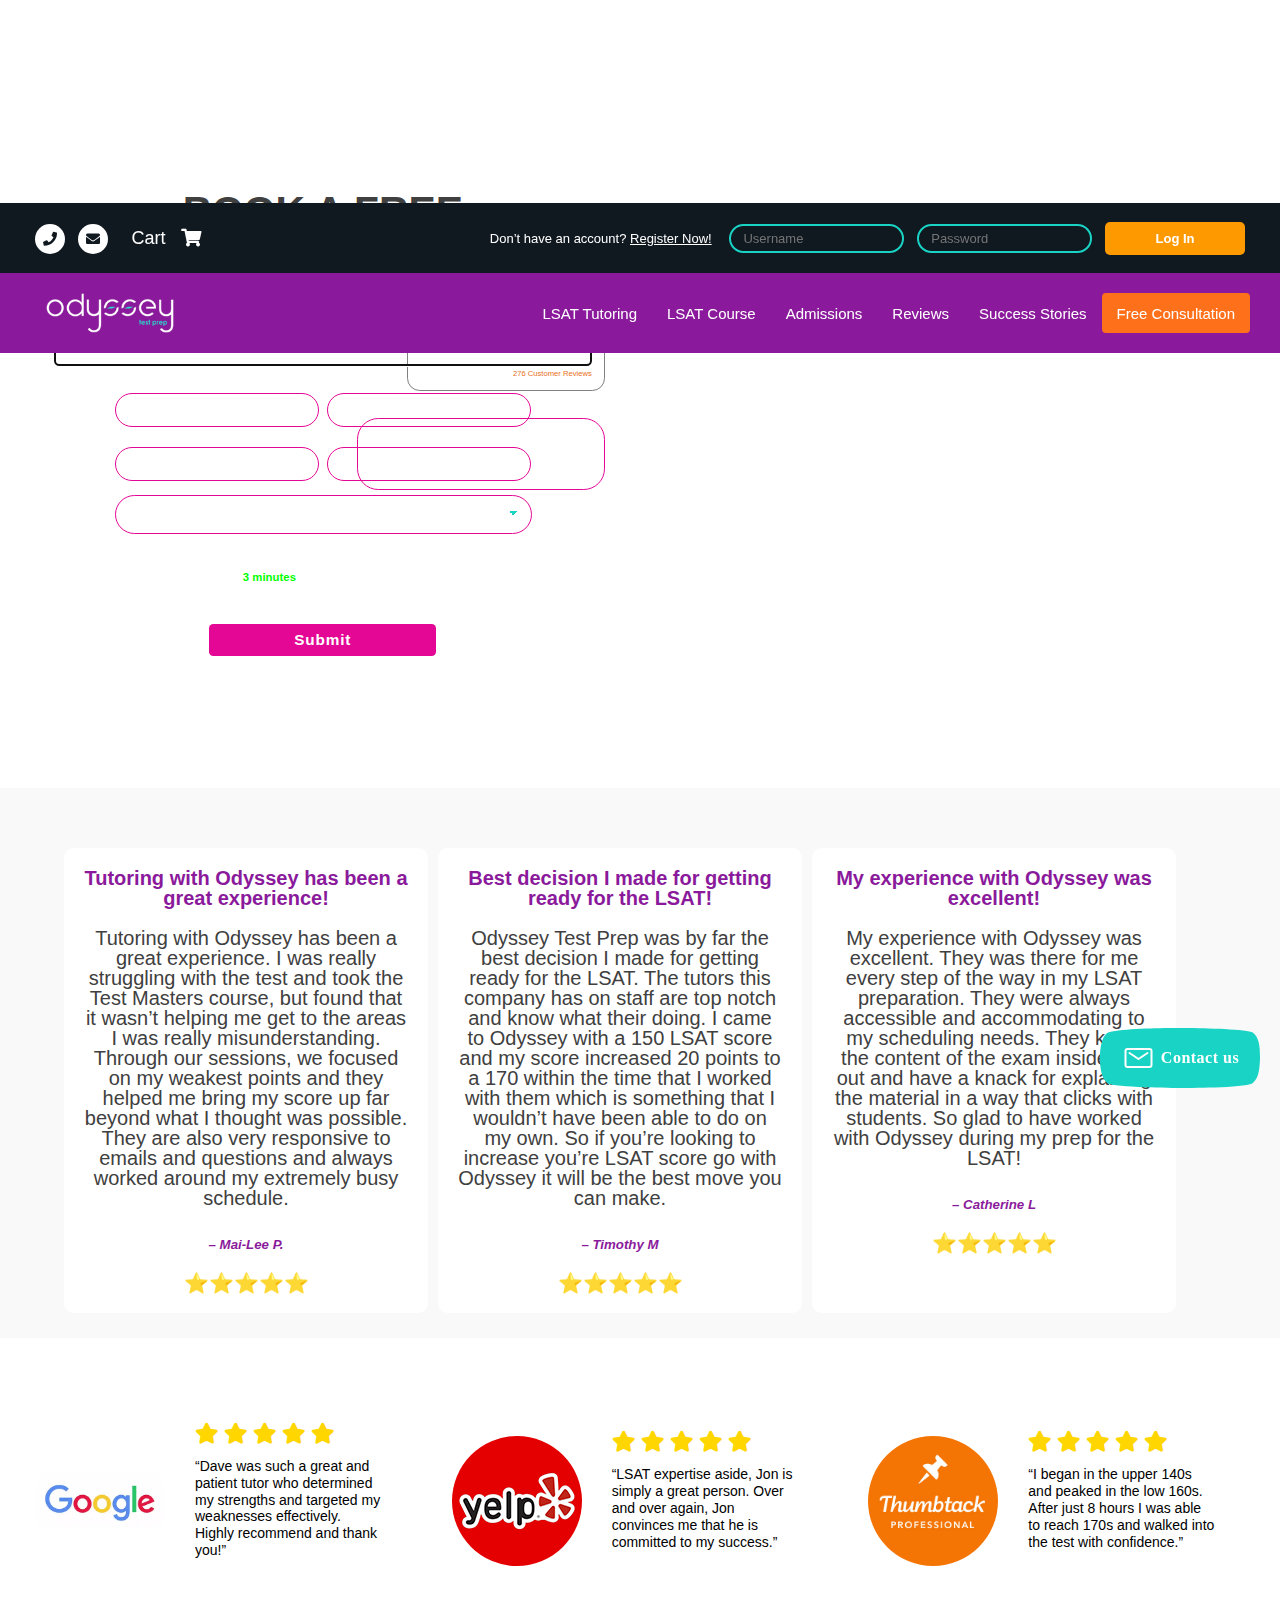
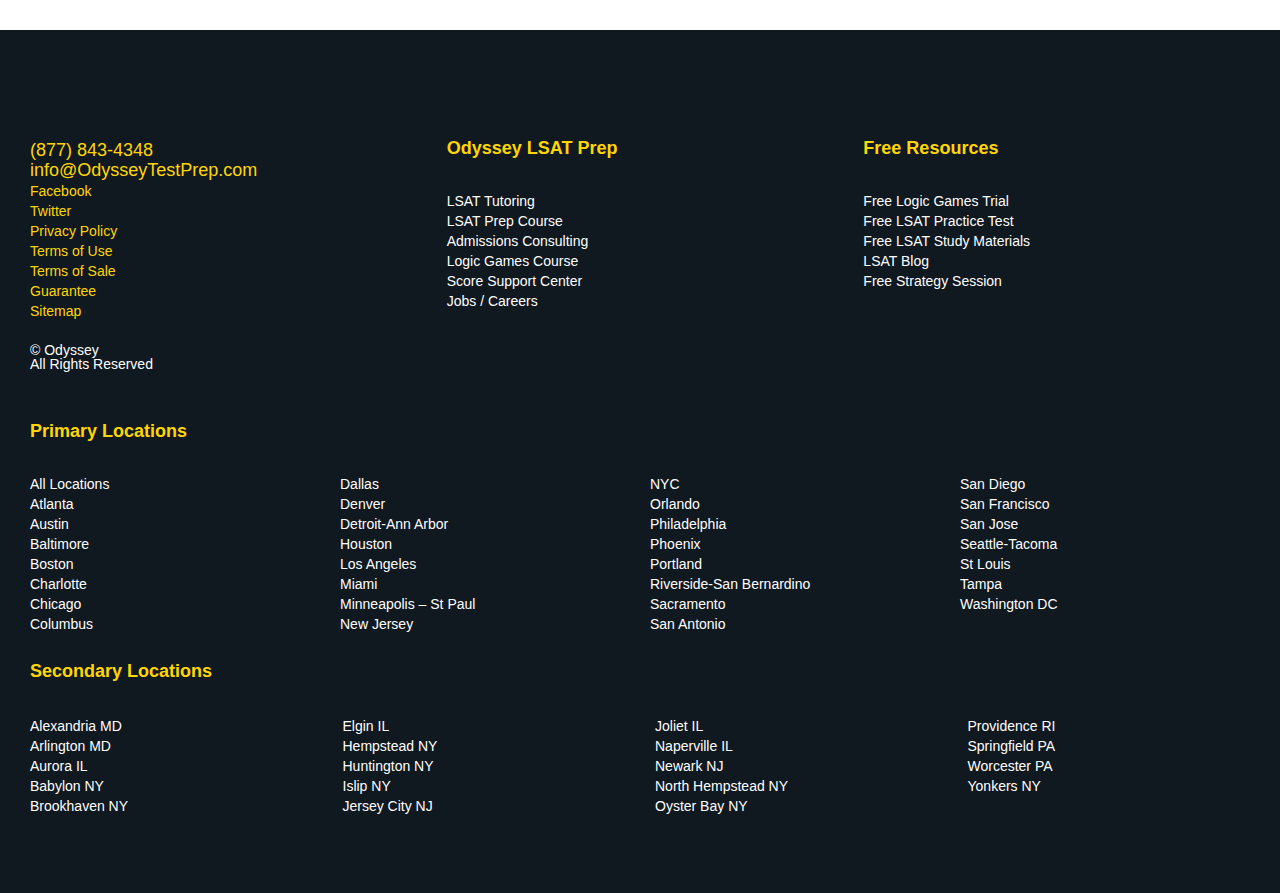
==== commit a4cb7e51: "Update index.html" ====
--- a/index.html
+++ b/index.html
@@ -1,1917 +1,1917 @@
-<!DOCTYPE html>
-<!-- saved from url=(0046)https://odysseytestprep.com/free-consultation/ -->
-<html lang="en-US" class=" js_active  vc_desktop  vc_transform  vc_transform " style=""><head>
-	<meta http-equiv="Content-Type" content="text/html; charset=UTF-8">
-	<script src="./Free LSAT Strategy Session &amp; Consultation_files/js" data-partner-attribution-id="Woo_PPCP" data-uid-auto="uid_trrxeslflrzlugmeykpbbrgqhlcybt"></script>
-	<meta http-equiv="origin-trial" content="[base64]">
-	<meta http-equiv="origin-trial" content="[base64]">
-	<script type="text/javascript" async="" src="./Free LSAT Strategy Session &amp; Consultation_files/recaptcha__en.js.download" crossorigin="anonymous" integrity="sha384-oyOrIfu0dTVXgJDnDwTkpAOw6OQnC6D4wN0pmPLvl75dXBhYohgWHMyv3Y05PPLU"></script>
-	<script async="" src="./Free LSAT Strategy Session &amp; Consultation_files/insight.old.min.js.download"></script>
-	<script type="text/javascript" async="" src="./Free LSAT Strategy Session &amp; Consultation_files/recaptcha__en.js.download" crossorigin="anonymous" integrity="sha384-oyOrIfu0dTVXgJDnDwTkpAOw6OQnC6D4wN0pmPLvl75dXBhYohgWHMyv3Y05PPLU"></script>
-	<script async="" src="./Free LSAT Strategy Session &amp; Consultation_files/affirm.js.download"></script>
-	<script async="" src="./Free LSAT Strategy Session &amp; Consultation_files/mcfx.js.download"></script>
-	<script src="./Free LSAT Strategy Session &amp; Consultation_files/305786519954154" async=""></script>
-	<script async="" src="./Free LSAT Strategy Session &amp; Consultation_files/fbevents.js.download"></script>
-	<script type="text/javascript" async="" src="./Free LSAT Strategy Session &amp; Consultation_files/uwt.js.download"></script>
-	<script type="text/javascript" async="" src="./Free LSAT Strategy Session &amp; Consultation_files/insight.min.js.download"></script>
-	<script type="text/javascript" async="" src="./Free LSAT Strategy Session &amp; Consultation_files/bat.js.download"></script>
-	<script type="text/javascript" async="" src="./Free LSAT Strategy Session &amp; Consultation_files/js(1)"></script>
-	<script type="text/javascript" defer="" src="./Free LSAT Strategy Session &amp; Consultation_files/ratingsummary.js.download"></script>
-	<script async="" src="./Free LSAT Strategy Session &amp; Consultation_files/loader.js.download"></script>
-	<script async="" src="./Free LSAT Strategy Session &amp; Consultation_files/gtm.js.download"></script>
-	<script type="text/javascript">
-		var gform; gform || (document.addEventListener("gform_main_scripts_loaded", function () { gform.scriptsLoaded = !0 }), window.addEventListener("DOMContentLoaded", function () { gform.domLoaded = !0 }), gform = { domLoaded: !1, scriptsLoaded: !1, initializeOnLoaded: function (o) { gform.domLoaded && gform.scriptsLoaded ? o() : !gform.domLoaded && gform.scriptsLoaded ? window.addEventListener("DOMContentLoaded", o) : document.addEventListener("gform_main_scripts_loaded", o) }, hooks: { action: {}, filter: {} }, addAction: function (o, n, r, t) { gform.addHook("action", o, n, r, t) }, addFilter: function (o, n, r, t) { gform.addHook("filter", o, n, r, t) }, doAction: function (o) { gform.doHook("action", o, arguments) }, applyFilters: function (o) { return gform.doHook("filter", o, arguments) }, removeAction: function (o, n) { gform.removeHook("action", o, n) }, removeFilter: function (o, n, r) { gform.removeHook("filter", o, n, r) }, addHook: function (o, n, r, t, i) { null == gform.hooks[o][n] && (gform.hooks[o][n] = []); var e = gform.hooks[o][n]; null == i && (i = n + "_" + e.length), gform.hooks[o][n].push({ tag: i, callable: r, priority: t = null == t ? 10 : t }) }, doHook: function (n, o, r) { var t; if (r = Array.prototype.slice.call(r, 1), null != gform.hooks[n][o] && ((o = gform.hooks[n][o]).sort(function (o, n) { return o.priority - n.priority }), o.forEach(function (o) { "function" != typeof (t = o.callable) && (t = window[t]), "action" == n ? t.apply(null, r) : r[0] = t.apply(null, r) })), "filter" == n) return r[0] }, removeHook: function (o, n, t, i) { var r; null != gform.hooks[o][n] && (r = (r = gform.hooks[o][n]).filter(function (o, n, r) { return !!(null != i && i != o.tag || null != t && t != o.priority) }), gform.hooks[o][n] = r) } });
-	</script>
-	<script>if (navigator.userAgent.match(/MSIE|Internet Explorer/i) || navigator.userAgent.match(/Trident\/7\..*?rv:11/i)) { var href = document.location.href; if (!href.match(/[?&]nowprocket/)) { if (href.indexOf("?") == -1) { if (href.indexOf("#") == -1) { document.location.href = href + "?nowprocket=1" } else { document.location.href = href.replace("#", "?nowprocket=1#") } } else { if (href.indexOf("#") == -1) { document.location.href = href + "&nowprocket=1" } else { document.location.href = href.replace("#", "&nowprocket=1#") } } } }</script>
-	<script>class RocketLazyLoadScripts { constructor() { this.v = "1.2.4", this.triggerEvents = ["keydown", "mousedown", "mousemove", "touchmove", "touchstart", "touchend", "wheel"], this.userEventHandler = this._triggerListener.bind(this), this.touchStartHandler = this._onTouchStart.bind(this), this.touchMoveHandler = this._onTouchMove.bind(this), this.touchEndHandler = this._onTouchEnd.bind(this), this.clickHandler = this._onClick.bind(this), this.interceptedClicks = [], window.addEventListener("pageshow", t => { this.persisted = t.persisted }), window.addEventListener("DOMContentLoaded", () => { this._preconnect3rdParties() }), this.delayedScripts = { normal: [], async: [], defer: [] }, this.trash = [], this.allJQueries = [] } _addUserInteractionListener(t) { if (document.hidden) { t._triggerListener(); return } this.triggerEvents.forEach(e => window.addEventListener(e, t.userEventHandler, { passive: !0 })), window.addEventListener("touchstart", t.touchStartHandler, { passive: !0 }), window.addEventListener("mousedown", t.touchStartHandler), document.addEventListener("visibilitychange", t.userEventHandler) } _removeUserInteractionListener() { this.triggerEvents.forEach(t => window.removeEventListener(t, this.userEventHandler, { passive: !0 })), document.removeEventListener("visibilitychange", this.userEventHandler) } _onTouchStart(t) { "HTML" !== t.target.tagName && (window.addEventListener("touchend", this.touchEndHandler), window.addEventListener("mouseup", this.touchEndHandler), window.addEventListener("touchmove", this.touchMoveHandler, { passive: !0 }), window.addEventListener("mousemove", this.touchMoveHandler), t.target.addEventListener("click", this.clickHandler), this._renameDOMAttribute(t.target, "onclick", "rocket-onclick"), this._pendingClickStarted()) } _onTouchMove(t) { window.removeEventListener("touchend", this.touchEndHandler), window.removeEventListener("mouseup", this.touchEndHandler), window.removeEventListener("touchmove", this.touchMoveHandler, { passive: !0 }), window.removeEventListener("mousemove", this.touchMoveHandler), t.target.removeEventListener("click", this.clickHandler), this._renameDOMAttribute(t.target, "rocket-onclick", "onclick"), this._pendingClickFinished() } _onTouchEnd() { window.removeEventListener("touchend", this.touchEndHandler), window.removeEventListener("mouseup", this.touchEndHandler), window.removeEventListener("touchmove", this.touchMoveHandler, { passive: !0 }), window.removeEventListener("mousemove", this.touchMoveHandler) } _onClick(t) { t.target.removeEventListener("click", this.clickHandler), this._renameDOMAttribute(t.target, "rocket-onclick", "onclick"), this.interceptedClicks.push(t), t.preventDefault(), t.stopPropagation(), t.stopImmediatePropagation(), this._pendingClickFinished() } _replayClicks() { window.removeEventListener("touchstart", this.touchStartHandler, { passive: !0 }), window.removeEventListener("mousedown", this.touchStartHandler), this.interceptedClicks.forEach(t => { t.target.dispatchEvent(new MouseEvent("click", { view: t.view, bubbles: !0, cancelable: !0 })) }) } _waitForPendingClicks() { return new Promise(t => { this._isClickPending ? this._pendingClickFinished = t : t() }) } _pendingClickStarted() { this._isClickPending = !0 } _pendingClickFinished() { this._isClickPending = !1 } _renameDOMAttribute(t, e, r) { t.hasAttribute && t.hasAttribute(e) && (event.target.setAttribute(r, event.target.getAttribute(e)), event.target.removeAttribute(e)) } _triggerListener() { this._removeUserInteractionListener(this), "loading" === document.readyState ? document.addEventListener("DOMContentLoaded", this._loadEverythingNow.bind(this)) : this._loadEverythingNow() } _preconnect3rdParties() { let t = []; document.querySelectorAll("script[type=rocketlazyloadscript][data-rocket-src]").forEach(e => { let r = e.getAttribute("data-rocket-src"); if (r && 0 !== r.indexOf("data:")) { 0 === r.indexOf("//") && (r = location.protocol + r); try { let i = new URL(r).origin; i !== location.origin && t.push({ src: i, crossOrigin: e.crossOrigin || "module" === e.getAttribute("data-rocket-type") }) } catch (n) { } } }), t = [...new Map(t.map(t => [JSON.stringify(t), t])).values()], this._batchInjectResourceHints(t, "preconnect") } async _loadEverythingNow() { this.lastBreath = Date.now(), this._delayEventListeners(), this._delayJQueryReady(this), this._handleDocumentWrite(), this._registerAllDelayedScripts(), this._preloadAllScripts(), await this._loadScriptsFromList(this.delayedScripts.normal), await this._loadScriptsFromList(this.delayedScripts.defer), await this._loadScriptsFromList(this.delayedScripts.async); try { await this._triggerDOMContentLoaded(), await this._pendingWebpackRequests(this), await this._triggerWindowLoad() } catch (t) { console.error(t) } window.dispatchEvent(new Event("rocket-allScriptsLoaded")), this._waitForPendingClicks().then(() => { this._replayClicks() }), this._emptyTrash() } _registerAllDelayedScripts() { document.querySelectorAll("script[type=rocketlazyloadscript]").forEach(t => { t.hasAttribute("data-rocket-src") ? t.hasAttribute("async") && !1 !== t.async ? this.delayedScripts.async.push(t) : t.hasAttribute("defer") && !1 !== t.defer || "module" === t.getAttribute("data-rocket-type") ? this.delayedScripts.defer.push(t) : this.delayedScripts.normal.push(t) : this.delayedScripts.normal.push(t) }) } async _transformScript(t) { if (await this._littleBreath(), !0 === t.noModule && "noModule" in HTMLScriptElement.prototype) { t.setAttribute("data-rocket-status", "skipped"); return } return new Promise(navigator.userAgent.indexOf("Firefox/") > 0 || "" === navigator.vendor ? e => { let r = document.createElement("script");[...t.attributes].forEach(t => { let e = t.nodeName; "type" !== e && ("data-rocket-type" === e && (e = "type"), "data-rocket-src" === e && (e = "src"), r.setAttribute(e, t.nodeValue)) }), t.text && (r.text = t.text), r.hasAttribute("src") ? (r.addEventListener("load", e), r.addEventListener("error", e)) : (r.text = t.text, e()); try { t.parentNode.replaceChild(r, t) } catch (i) { e() } } : e => { function r() { t.setAttribute("data-rocket-status", "failed"), e() } try { let i = t.getAttribute("data-rocket-type"), n = t.getAttribute("data-rocket-src"); i ? (t.type = i, t.removeAttribute("data-rocket-type")) : t.removeAttribute("type"), t.addEventListener("load", function r() { t.setAttribute("data-rocket-status", "executed"), e() }), t.addEventListener("error", r), n ? (t.removeAttribute("data-rocket-src"), t.src = n) : t.src = "data:text/javascript;base64," + window.btoa(unescape(encodeURIComponent(t.text))) } catch (s) { r() } }) } async _loadScriptsFromList(t) { let e = t.shift(); return e && e.isConnected ? (await this._transformScript(e), this._loadScriptsFromList(t)) : Promise.resolve() } _preloadAllScripts() { this._batchInjectResourceHints([...this.delayedScripts.normal, ...this.delayedScripts.defer, ...this.delayedScripts.async], "preload") } _batchInjectResourceHints(t, e) { var r = document.createDocumentFragment(); t.forEach(t => { let i = t.getAttribute && t.getAttribute("data-rocket-src") || t.src; if (i) { let n = document.createElement("link"); n.href = i, n.rel = e, "preconnect" !== e && (n.as = "script"), t.getAttribute && "module" === t.getAttribute("data-rocket-type") && (n.crossOrigin = !0), t.crossOrigin && (n.crossOrigin = t.crossOrigin), t.integrity && (n.integrity = t.integrity), r.appendChild(n), this.trash.push(n) } }), document.head.appendChild(r) } _delayEventListeners() { let t = {}; function e(e, r) { !function e(r) { !t[r] && (t[r] = { originalFunctions: { add: r.addEventListener, remove: r.removeEventListener }, eventsToRewrite: [] }, r.addEventListener = function () { arguments[0] = i(arguments[0]), t[r].originalFunctions.add.apply(r, arguments) }, r.removeEventListener = function () { arguments[0] = i(arguments[0]), t[r].originalFunctions.remove.apply(r, arguments) }); function i(e) { return t[r].eventsToRewrite.indexOf(e) >= 0 ? "rocket-" + e : e } }(e), t[e].eventsToRewrite.push(r) } function r(t, e) { let r = t[e]; Object.defineProperty(t, e, { get: () => r || function () { }, set(i) { t["rocket" + e] = r = i } }) } e(document, "DOMContentLoaded"), e(window, "DOMContentLoaded"), e(window, "load"), e(window, "pageshow"), e(document, "readystatechange"), r(document, "onreadystatechange"), r(window, "onload"), r(window, "onpageshow") } _delayJQueryReady(t) { let e; function r(t) { return t.split(" ").map(t => "load" === t || 0 === t.indexOf("load.") ? "rocket-jquery-load" : t).join(" ") } function i(i) { if (i && i.fn && !t.allJQueries.includes(i)) { i.fn.ready = i.fn.init.prototype.ready = function (e) { return t.domReadyFired ? e.bind(document)(i) : document.addEventListener("rocket-DOMContentLoaded", () => e.bind(document)(i)), i([]) }; let n = i.fn.on; i.fn.on = i.fn.init.prototype.on = function () { return this[0] === window && ("string" == typeof arguments[0] || arguments[0] instanceof String ? arguments[0] = r(arguments[0]) : "object" == typeof arguments[0] && Object.keys(arguments[0]).forEach(t => { let e = arguments[0][t]; delete arguments[0][t], arguments[0][r(t)] = e })), n.apply(this, arguments), this }, t.allJQueries.push(i) } e = i } i(window.jQuery), Object.defineProperty(window, "jQuery", { get: () => e, set(t) { i(t) } }) } async _pendingWebpackRequests(t) { let e = document.querySelector("script[data-webpack]"); async function r() { return new Promise(t => { e.addEventListener("load", t), e.addEventListener("error", t) }) } e && (await r(), await t._requestAnimFrame(), await t._pendingWebpackRequests(t)) } async _triggerDOMContentLoaded() { this.domReadyFired = !0, await this._littleBreath(), document.dispatchEvent(new Event("rocket-DOMContentLoaded")), await this._littleBreath(), window.dispatchEvent(new Event("rocket-DOMContentLoaded")), await this._littleBreath(), document.dispatchEvent(new Event("rocket-readystatechange")), await this._littleBreath(), document.rocketonreadystatechange && document.rocketonreadystatechange() } async _triggerWindowLoad() { await this._littleBreath(), window.dispatchEvent(new Event("rocket-load")), await this._littleBreath(), window.rocketonload && window.rocketonload(), await this._littleBreath(), this.allJQueries.forEach(t => t(window).trigger("rocket-jquery-load")), await this._littleBreath(); let t = new Event("rocket-pageshow"); t.persisted = this.persisted, window.dispatchEvent(t), await this._littleBreath(), window.rocketonpageshow && window.rocketonpageshow({ persisted: this.persisted }) } _handleDocumentWrite() { let t = new Map; document.write = document.writeln = function (e) { let r = document.currentScript; r || console.error("WPRocket unable to document.write this: " + e); let i = document.createRange(), n = r.parentElement, s = t.get(r); void 0 === s && (s = r.nextSibling, t.set(r, s)); let a = document.createDocumentFragment(); i.setStart(a, 0), a.appendChild(i.createContextualFragment(e)), n.insertBefore(a, s) } } async _littleBreath() { Date.now() - this.lastBreath > 45 && (await this._requestAnimFrame(), this.lastBreath = Date.now()) } async _requestAnimFrame() { return document.hidden ? new Promise(t => setTimeout(t)) : new Promise(t => requestAnimationFrame(t)) } _emptyTrash() { this.trash.forEach(t => t.remove()) } static run() { let t = new RocketLazyLoadScripts; t._addUserInteractionListener(t) } } RocketLazyLoadScripts.run();</script>
-	<!-- Google Tag Manager -->
-	<script>
-	(function (w, d, s, l, i) {
-			w[l] = w[l] || [];
-			w[l].push({
-				'gtm.start':
-					new Date().getTime(), event: 'gtm.js'
-			});
-			var f = d.getElementsByTagName(s)[0],
-				j = d.createElement(s), dl = l != 'dataLayer' ? '&l=' + l : '';
-			j.async = true;
-			j.src =
-				'https://www.googletagmanager.com/gtm.js?id=' + i + dl;
-			f.parentNode.insertBefore(j, f);
-		})(window, document, 'script', 'dataLayer', 'GTM-WV9J7JV');</script>
-	<!-- End Google Tag Manager -->
-
-	<meta name="viewport" content="width=device-width, initial-scale=1">
-	<link rel="profile" href="https://gmpg.org/xfn/11">
-
-
-	<script data-cfasync="false" data-no-defer="1" data-no-minify="1" data-no-optimize="1">var ewww_webp_supported = !1; function check_webp_feature(A, e) { var w; e = void 0 !== e ? e : function () { }, ewww_webp_supported ? e(ewww_webp_supported) : ((w = new Image).onload = function () { ewww_webp_supported = 0 < w.width && 0 < w.height, e && e(ewww_webp_supported) }, w.onerror = function () { e && e(!1) }, w.src = "data:image/webp;base64," + { alpha: "UklGRkoAAABXRUJQVlA4WAoAAAAQAAAAAAAAAAAAQUxQSAwAAAARBxAR/Q9ERP8DAABWUDggGAAAABQBAJ0BKgEAAQAAAP4AAA3AAP7mtQAAAA==" }[A]) } check_webp_feature("alpha");</script>
-	<script data-cfasync="false" data-no-defer="1" data-no-minify="1" data-no-optimize="1">var Arrive = function (c, w) { "use strict"; if (c.MutationObserver && "undefined" != typeof HTMLElement) { var r, a = 0, u = (r = HTMLElement.prototype.matches || HTMLElement.prototype.webkitMatchesSelector || HTMLElement.prototype.mozMatchesSelector || HTMLElement.prototype.msMatchesSelector, { matchesSelector: function (e, t) { return e instanceof HTMLElement && r.call(e, t) }, addMethod: function (e, t, r) { var a = e[t]; e[t] = function () { return r.length == arguments.length ? r.apply(this, arguments) : "function" == typeof a ? a.apply(this, arguments) : void 0 } }, callCallbacks: function (e, t) { t && t.options.onceOnly && 1 == t.firedElems.length && (e = [e[0]]); for (var r, a = 0; r = e[a]; a++)r && r.callback && r.callback.call(r.elem, r.elem); t && t.options.onceOnly && 1 == t.firedElems.length && t.me.unbindEventWithSelectorAndCallback.call(t.target, t.selector, t.callback) }, checkChildNodesRecursively: function (e, t, r, a) { for (var i, n = 0; i = e[n]; n++)r(i, t, a) && a.push({ callback: t.callback, elem: i }), 0 < i.childNodes.length && u.checkChildNodesRecursively(i.childNodes, t, r, a) }, mergeArrays: function (e, t) { var r, a = {}; for (r in e) e.hasOwnProperty(r) && (a[r] = e[r]); for (r in t) t.hasOwnProperty(r) && (a[r] = t[r]); return a }, toElementsArray: function (e) { return e = void 0 !== e && ("number" != typeof e.length || e === c) ? [e] : e } }), e = (l.prototype.addEvent = function (e, t, r, a) { a = { target: e, selector: t, options: r, callback: a, firedElems: [] }; return this._beforeAdding && this._beforeAdding(a), this._eventsBucket.push(a), a }, l.prototype.removeEvent = function (e) { for (var t, r = this._eventsBucket.length - 1; t = this._eventsBucket[r]; r--)e(t) && (this._beforeRemoving && this._beforeRemoving(t), (t = this._eventsBucket.splice(r, 1)) && t.length && (t[0].callback = null)) }, l.prototype.beforeAdding = function (e) { this._beforeAdding = e }, l.prototype.beforeRemoving = function (e) { this._beforeRemoving = e }, l), t = function (i, n) { var o = new e, l = this, s = { fireOnAttributesModification: !1 }; return o.beforeAdding(function (t) { var e = t.target; e !== c.document && e !== c || (e = document.getElementsByTagName("html")[0]); var r = new MutationObserver(function (e) { n.call(this, e, t) }), a = i(t.options); r.observe(e, a), t.observer = r, t.me = l }), o.beforeRemoving(function (e) { e.observer.disconnect() }), this.bindEvent = function (e, t, r) { t = u.mergeArrays(s, t); for (var a = u.toElementsArray(this), i = 0; i < a.length; i++)o.addEvent(a[i], e, t, r) }, this.unbindEvent = function () { var r = u.toElementsArray(this); o.removeEvent(function (e) { for (var t = 0; t < r.length; t++)if (this === w || e.target === r[t]) return !0; return !1 }) }, this.unbindEventWithSelectorOrCallback = function (r) { var a = u.toElementsArray(this), i = r, e = "function" == typeof r ? function (e) { for (var t = 0; t < a.length; t++)if ((this === w || e.target === a[t]) && e.callback === i) return !0; return !1 } : function (e) { for (var t = 0; t < a.length; t++)if ((this === w || e.target === a[t]) && e.selector === r) return !0; return !1 }; o.removeEvent(e) }, this.unbindEventWithSelectorAndCallback = function (r, a) { var i = u.toElementsArray(this); o.removeEvent(function (e) { for (var t = 0; t < i.length; t++)if ((this === w || e.target === i[t]) && e.selector === r && e.callback === a) return !0; return !1 }) }, this }, i = new function () { var s = { fireOnAttributesModification: !1, onceOnly: !1, existing: !1 }; function n(e, t, r) { return !(!u.matchesSelector(e, t.selector) || (e._id === w && (e._id = a++), -1 != t.firedElems.indexOf(e._id))) && (t.firedElems.push(e._id), !0) } var c = (i = new t(function (e) { var t = { attributes: !1, childList: !0, subtree: !0 }; return e.fireOnAttributesModification && (t.attributes = !0), t }, function (e, i) { e.forEach(function (e) { var t = e.addedNodes, r = e.target, a = []; null !== t && 0 < t.length ? u.checkChildNodesRecursively(t, i, n, a) : "attributes" === e.type && n(r, i) && a.push({ callback: i.callback, elem: r }), u.callCallbacks(a, i) }) })).bindEvent; return i.bindEvent = function (e, t, r) { t = void 0 === r ? (r = t, s) : u.mergeArrays(s, t); var a = u.toElementsArray(this); if (t.existing) { for (var i = [], n = 0; n < a.length; n++)for (var o = a[n].querySelectorAll(e), l = 0; l < o.length; l++)i.push({ callback: r, elem: o[l] }); if (t.onceOnly && i.length) return r.call(i[0].elem, i[0].elem); setTimeout(u.callCallbacks, 1, i) } c.call(this, e, t, r) }, i }, o = new function () { var a = {}; function i(e, t) { return u.matchesSelector(e, t.selector) } var n = (o = new t(function () { return { childList: !0, subtree: !0 } }, function (e, r) { e.forEach(function (e) { var t = e.removedNodes, e = []; null !== t && 0 < t.length && u.checkChildNodesRecursively(t, r, i, e), u.callCallbacks(e, r) }) })).bindEvent; return o.bindEvent = function (e, t, r) { t = void 0 === r ? (r = t, a) : u.mergeArrays(a, t), n.call(this, e, t, r) }, o }; d(HTMLElement.prototype), d(NodeList.prototype), d(HTMLCollection.prototype), d(HTMLDocument.prototype), d(Window.prototype); var n = {}; return s(i, n, "unbindAllArrive"), s(o, n, "unbindAllLeave"), n } function l() { this._eventsBucket = [], this._beforeAdding = null, this._beforeRemoving = null } function s(e, t, r) { u.addMethod(t, r, e.unbindEvent), u.addMethod(t, r, e.unbindEventWithSelectorOrCallback), u.addMethod(t, r, e.unbindEventWithSelectorAndCallback) } function d(e) { e.arrive = i.bindEvent, s(i, e, "unbindArrive"), e.leave = o.bindEvent, s(o, e, "unbindLeave") } }(window, void 0), ewww_webp_supported = !1; function check_webp_feature(e, t) { var r; ewww_webp_supported ? t(ewww_webp_supported) : ((r = new Image).onload = function () { ewww_webp_supported = 0 < r.width && 0 < r.height, t(ewww_webp_supported) }, r.onerror = function () { t(!1) }, r.src = "data:image/webp;base64," + { alpha: "UklGRkoAAABXRUJQVlA4WAoAAAAQAAAAAAAAAAAAQUxQSAwAAAARBxAR/Q9ERP8DAABWUDggGAAAABQBAJ0BKgEAAQAAAP4AAA3AAP7mtQAAAA==", animation: "UklGRlIAAABXRUJQVlA4WAoAAAASAAAAAAAAAAAAQU5JTQYAAAD/////AABBTk1GJgAAAAAAAAAAAAAAAAAAAGQAAABWUDhMDQAAAC8AAAAQBxAREYiI/gcA" }[e]) } function ewwwLoadImages(e) { if (e) { for (var t = document.querySelectorAll(".batch-image img, .image-wrapper a, .ngg-pro-masonry-item a, .ngg-galleria-offscreen-seo-wrapper a"), r = 0, a = t.length; r < a; r++)ewwwAttr(t[r], "data-src", t[r].getAttribute("data-webp")), ewwwAttr(t[r], "data-thumbnail", t[r].getAttribute("data-webp-thumbnail")); for (var i = document.querySelectorAll(".rev_slider ul li"), r = 0, a = i.length; r < a; r++) { ewwwAttr(i[r], "data-thumb", i[r].getAttribute("data-webp-thumb")); for (var n = 1; n < 11;)ewwwAttr(i[r], "data-param" + n, i[r].getAttribute("data-webp-param" + n)), n++ } for (r = 0, a = (i = document.querySelectorAll(".rev_slider img")).length; r < a; r++)ewwwAttr(i[r], "data-lazyload", i[r].getAttribute("data-webp-lazyload")); for (var o = document.querySelectorAll("div.woocommerce-product-gallery__image"), r = 0, a = o.length; r < a; r++)ewwwAttr(o[r], "data-thumb", o[r].getAttribute("data-webp-thumb")) } for (var l = document.querySelectorAll("video"), r = 0, a = l.length; r < a; r++)ewwwAttr(l[r], "poster", e ? l[r].getAttribute("data-poster-webp") : l[r].getAttribute("data-poster-image")); for (var s, c = document.querySelectorAll("img.ewww_webp_lazy_load"), r = 0, a = c.length; r < a; r++)e && (ewwwAttr(c[r], "data-lazy-srcset", c[r].getAttribute("data-lazy-srcset-webp")), ewwwAttr(c[r], "data-srcset", c[r].getAttribute("data-srcset-webp")), ewwwAttr(c[r], "data-lazy-src", c[r].getAttribute("data-lazy-src-webp")), ewwwAttr(c[r], "data-src", c[r].getAttribute("data-src-webp")), ewwwAttr(c[r], "data-orig-file", c[r].getAttribute("data-webp-orig-file")), ewwwAttr(c[r], "data-medium-file", c[r].getAttribute("data-webp-medium-file")), ewwwAttr(c[r], "data-large-file", c[r].getAttribute("data-webp-large-file")), null != (s = c[r].getAttribute("srcset")) && !1 !== s && s.includes("R0lGOD") && ewwwAttr(c[r], "src", c[r].getAttribute("data-lazy-src-webp"))), c[r].className = c[r].className.replace(/\bewww_webp_lazy_load\b/, ""); for (var w = document.querySelectorAll(".ewww_webp"), r = 0, a = w.length; r < a; r++)e ? (ewwwAttr(w[r], "srcset", w[r].getAttribute("data-srcset-webp")), ewwwAttr(w[r], "src", w[r].getAttribute("data-src-webp")), ewwwAttr(w[r], "data-orig-file", w[r].getAttribute("data-webp-orig-file")), ewwwAttr(w[r], "data-medium-file", w[r].getAttribute("data-webp-medium-file")), ewwwAttr(w[r], "data-large-file", w[r].getAttribute("data-webp-large-file")), ewwwAttr(w[r], "data-large_image", w[r].getAttribute("data-webp-large_image")), ewwwAttr(w[r], "data-src", w[r].getAttribute("data-webp-src"))) : (ewwwAttr(w[r], "srcset", w[r].getAttribute("data-srcset-img")), ewwwAttr(w[r], "src", w[r].getAttribute("data-src-img"))), w[r].className = w[r].className.replace(/\bewww_webp\b/, "ewww_webp_loaded"); window.jQuery && jQuery.fn.isotope && jQuery.fn.imagesLoaded && (jQuery(".fusion-posts-container-infinite").imagesLoaded(function () { jQuery(".fusion-posts-container-infinite").hasClass("isotope") && jQuery(".fusion-posts-container-infinite").isotope() }), jQuery(".fusion-portfolio:not(.fusion-recent-works) .fusion-portfolio-wrapper").imagesLoaded(function () { jQuery(".fusion-portfolio:not(.fusion-recent-works) .fusion-portfolio-wrapper").isotope() })) } function ewwwWebPInit(e) { ewwwLoadImages(e), ewwwNggLoadGalleries(e), document.arrive(".ewww_webp", function () { ewwwLoadImages(e) }), document.arrive(".ewww_webp_lazy_load", function () { ewwwLoadImages(e) }), document.arrive("videos", function () { ewwwLoadImages(e) }), "loading" == document.readyState ? document.addEventListener("DOMContentLoaded", ewwwJSONParserInit) : ("undefined" != typeof galleries && ewwwNggParseGalleries(e), ewwwWooParseVariations(e)) } function ewwwAttr(e, t, r) { null != r && !1 !== r && e.setAttribute(t, r) } function ewwwJSONParserInit() { "undefined" != typeof galleries && check_webp_feature("alpha", ewwwNggParseGalleries), check_webp_feature("alpha", ewwwWooParseVariations) } function ewwwWooParseVariations(e) { if (e) for (var t = document.querySelectorAll("form.variations_form"), r = 0, a = t.length; r < a; r++) { var i = t[r].getAttribute("data-product_variations"), n = !1; try { for (var o in i = JSON.parse(i)) void 0 !== i[o] && void 0 !== i[o].image && (void 0 !== i[o].image.src_webp && (i[o].image.src = i[o].image.src_webp, n = !0), void 0 !== i[o].image.srcset_webp && (i[o].image.srcset = i[o].image.srcset_webp, n = !0), void 0 !== i[o].image.full_src_webp && (i[o].image.full_src = i[o].image.full_src_webp, n = !0), void 0 !== i[o].image.gallery_thumbnail_src_webp && (i[o].image.gallery_thumbnail_src = i[o].image.gallery_thumbnail_src_webp, n = !0), void 0 !== i[o].image.thumb_src_webp && (i[o].image.thumb_src = i[o].image.thumb_src_webp, n = !0)); n && ewwwAttr(t[r], "data-product_variations", JSON.stringify(i)) } catch (e) { } } } function ewwwNggParseGalleries(e) { if (e) for (var t in galleries) { var r = galleries[t]; galleries[t].images_list = ewwwNggParseImageList(r.images_list) } } function ewwwNggLoadGalleries(e) { e && document.addEventListener("ngg.galleria.themeadded", function (e, t) { window.ngg_galleria._create_backup = window.ngg_galleria.create, window.ngg_galleria.create = function (e, t) { var r = $(e).data("id"); return galleries["gallery_" + r].images_list = ewwwNggParseImageList(galleries["gallery_" + r].images_list), window.ngg_galleria._create_backup(e, t) } }) } function ewwwNggParseImageList(e) { for (var t in e) { var r = e[t]; if (void 0 !== r["image-webp"] && (e[t].image = r["image-webp"], delete e[t]["image-webp"]), void 0 !== r["thumb-webp"] && (e[t].thumb = r["thumb-webp"], delete e[t]["thumb-webp"]), void 0 !== r.full_image_webp && (e[t].full_image = r.full_image_webp, delete e[t].full_image_webp), void 0 !== r.srcsets) for (var a in r.srcsets) nggSrcset = r.srcsets[a], void 0 !== r.srcsets[a + "-webp"] && (e[t].srcsets[a] = r.srcsets[a + "-webp"], delete e[t].srcsets[a + "-webp"]); if (void 0 !== r.full_srcsets) for (var i in r.full_srcsets) nggFSrcset = r.full_srcsets[i], void 0 !== r.full_srcsets[i + "-webp"] && (e[t].full_srcsets[i] = r.full_srcsets[i + "-webp"], delete e[t].full_srcsets[i + "-webp"]) } return e } check_webp_feature("alpha", ewwwWebPInit);</script>
-	<meta name="robots" content="index, follow, max-image-preview:large, max-snippet:-1, max-video-preview:-1">
-
-	<!-- Google Tag Manager for WordPress by gtm4wp.com -->
-	<script data-cfasync="false" data-pagespeed-no-defer="">
-		var gtm4wp_datalayer_name = "dataLayer";
-		var dataLayer = dataLayer || [];
-		const gtm4wp_use_sku_instead = false;
-		const gtm4wp_id_prefix = '';
-		const gtm4wp_remarketing = false;
-		const gtm4wp_eec = true;
-		const gtm4wp_classicec = false;
-		const gtm4wp_currency = 'USD';
-		const gtm4wp_product_per_impression = 10;
-		const gtm4wp_needs_shipping_address = false;
-		const gtm4wp_business_vertical = 'retail';
-		const gtm4wp_business_vertical_id = 'id';
-	</script>
-	<!-- End Google Tag Manager for WordPress by gtm4wp.com -->
-	<!-- This site is optimized with the Yoast SEO plugin v21.4 - https://yoast.com/wordpress/plugins/seo/ -->
-	<title>Free LSAT Strategy Session &amp; Consultation</title>
-	<link rel="preload" as="font" href="https://use.fontawesome.com/releases/v5.3.1/webfonts/fa-solid-900.woff2" crossorigin="">
-	<link rel="preload" as="font" href="https://fonts.gstatic.com/s/muli/v29/7Aulp_0qiz-aVz7u3PJLcUMYOFnOkEk30eg.woff2" crossorigin="">
-	<link rel="preload" as="font" href="https://odysseytestprep.com/wp-content/plugins/woocommerce/assets/fonts/WooCommerce.woff" crossorigin="">
-	<style id="wpr-usedcss">
-		.fas {
-			-moz-osx-font-smoothing: grayscale;
-			-webkit-font-smoothing: antialiased;
-			display: inline-block;
-			font-style: normal;
-			font-variant: normal;
-			text-rendering: auto;
-			line-height: 1
-		}
-
-		.fa-bars:before {
-			content: "\f0c9"
-		}
-
-		.fa-chevron-right:before {
-			content: "\f054"
-		}
-
-		.fa-envelope:before {
-			content: "\f0e0"
-		}
-
-		.fa-phone:before {
-			content: "\f095"
-		}
-
-		.fa-shopping-cart:before {
-			content: "\f07a"
-		}
-
-		.fa-star:before {
-			content: "\f005"
-		}
-
-		@font-face {
-			font-display: swap;
-			font-family: "Font Awesome 5 Free";
-			font-style: normal;
-			font-weight: 900;
-			src: url(https://use.fontawesome.com/releases/v5.3.1/webfonts/fa-solid-900.eot);
-			src: url(https://use.fontawesome.com/releases/v5.3.1/webfonts/fa-solid-900.eot?#iefix) format("embedded-opentype"),url(https://use.fontawesome.com/releases/v5.3.1/webfonts/fa-solid-900.woff2) format("woff2"),url(https://use.fontawesome.com/releases/v5.3.1/webfonts/fa-solid-900.woff) format("woff"),url(https://use.fontawesome.com/releases/v5.3.1/webfonts/fa-solid-900.ttf) format("truetype"),url(https://use.fontawesome.com/releases/v5.3.1/webfonts/fa-solid-900.svg#fontawesome) format("svg")
-		}
-
-		.fas {
-			font-family: "Font Awesome 5 Free"
-		}
-
-		.fas {
-			font-weight: 900
-		}
-
-		@font-face {
-			font-display: swap;
-			font-family: Muli;
-			font-style: normal;
-			font-weight: 400;
-			src: url(https://fonts.gstatic.com/s/muli/v29/7Aulp_0qiz-aVz7u3PJLcUMYOFnOkEk30eg.woff2) format('woff2');
-			unicode-range: U+0000-00FF,U+0131,U+0152-0153,U+02BB-02BC,U+02C6,U+02DA,U+02DC,U+0304,U+0308,U+0329,U+2000-206F,U+2074,U+20AC,U+2122,U+2191,U+2193,U+2212,U+2215,U+FEFF,U+FFFD
-		}
-
-		img.emoji {
-			display: inline !important;
-			border: none !important;
-			box-shadow: none !important;
-			height: 1em !important;
-			width: 1em !important;
-			margin: 0 .07em !important;
-			vertical-align: -.1em !important;
-			background: 0 0 !important;
-			padding: 0 !important
-		}
-
-		.gform_anchor:focus-visible {
-			outline: 0
-		}
-
-		.field_sublabel_below .ginput_complex {
-			align-items: flex-start
-		}
-
-		:root {
-			--wcm-btn-color: #5c7676;
-			--wcm-btn-hover-color: --wcm-btn-hover-color
-		}
-
-		.inf_infusionsoft_infusionbar .inf_infusionsoft_redirect_page {
-			margin-left: auto;
-			margin-right: auto;
-			text-align: center
-		}
-
-		.stickytop {
-			position: relative
-		}
-
-		.stickytop_stick {
-			position: fixed;
-			top: 0
-		}
-
-		.sticky_adminbar_push {
-			position: relative;
-			width: 100%;
-			height: 32px
-		}
-
-		.inf_infusionsoft_infusionbar {
-			width: 100vw !important;
-			min-width: 100% !important;
-			z-index: 9999999999
-		}
-
-		.inf_infusionsoft_infusionbar_input {
-			float: left;
-			padding-left: 14px !important
-		}
-
-		.inf_infusionsoft_infusionbar_form_content {
-			display: -webkit-box;
-			display: -webkit-flex;
-			display: -ms-flexbox;
-			display: flex;
-			-webkit-box-align: center;
-			-webkit-align-items: center;
-			-ms-flex-align: center;
-			align-items: center;
-			-webkit-box-pack: center;
-			-webkit-justify-content: center;
-			-ms-flex-pack: center;
-			justify-content: center
-		}
-
-		.inf_infusionsoft_infusionbar_input input {
-			width: 100%;
-			-moz-box-sizing: border-box;
-			-webkit-box-sizing: border-box;
-			box-sizing: border-box;
-			height: 26px;
-			width: 150px !important;
-			border: none !important;
-			margin-left: 10px !important
-		}
-
-		.inf_infusionsoft_infusionbar_form_header {
-			max-width: 100% !important;
-			width: auto !important
-		}
-
-			.inf_infusionsoft_infusionbar_form_header .inf_infusionsoft_success_container {
-				display: none
-			}
-
-				.inf_infusionsoft_infusionbar_form_header .inf_infusionsoft_success_container.inf_infusionsoft_animate_success, .inf_infusionsoft_infusionbar_form_header .inf_infusionsoft_success_message {
-					margin-top: 0 !important;
-					height: 100% !important;
-					width: 100% !important;
-					min-width: 350px !important;
-					display: inline-block !important;
-					vertical-align: middle !important
-				}
-
-		.inf_infusionsoft_infusionbar h2.inf_infusionsoft_success_message, .inf_infusionsoft_infusionbar h2.inf_infusionsoft_success_message.inf_infusionsoft_animate_message {
-			padding: 0 !important;
-			width: 100% !important;
-			line-height: 45px !important
-		}
-
-		div[class*=inf_infusionsoft_border_] {
-			border-width: 5px !important
-		}
-
-		.inf_infusionsoft_infusionbar.inf_infusionsoft_border_dashed {
-			background: #fff
-		}
-
-			.inf_infusionsoft_infusionbar.inf_infusionsoft_border_dashed.inf_infusionsoft_form_right {
-				margin-top: 1.5% !important
-			}
-
-		.inf_infusionsoft_infusionbar.inf_infusionsoft_border_dashed {
-			width: 100% !important;
-			margin: auto
-		}
-
-		.inf_infusionsoft_infusionbar.inf_infusionsoft_border_dashed {
-			border: 2px dashed #fff
-		}
-
-		.inf_infusionsoft_infusionbar.inf_infusionsoft_border_dashed {
-			padding: 0
-		}
-
-		.inf_infusionsoft_infusionbar_form_content form {
-			margin-bottom: 0 !important;
-			margin-top: 0 !important
-		}
-
-		@media screen and (max-width:650px) {
-			.inf_infusionsoft_infusionbar_form_content form {
-				overflow: hidden !important;
-				max-width: 100% !important;
-				min-width: 200px !important;
-				display: -webkit-box;
-				display: -webkit-flex;
-				display: -ms-flexbox;
-				display: flex;
-				-webkit-box-align: center;
-				-webkit-align-items: center;
-				-ms-flex-align: center;
-				align-items: center;
-				-webkit-box-pack: center;
-				-webkit-justify-content: flex-end;
-				-ms-flex-pack: center;
-				justify-content: center;
-				flex-direction: column
-			}
-
-			.inf_infusionsoft_infusionbar_input {
-				padding-left: 0 !important
-			}
-
-				.inf_infusionsoft_infusionbar_input input {
-					margin-left: 0 !important;
-					padding: 0 !important
-				}
-
-				.inf_infusionsoft_infusionbar_input input {
-					width: 190px !important;
-					margin-bottom: 10px !important;
-					padding: 0 !important;
-					float: none !important
-				}
-		}
-
-		@media screen and (max-width:640px) {
-			.inf_infusionsoft_infusionbar .inf_infusionsoft_form_container button {
-				width: 190px !important;
-				min-width: 190px !important;
-				padding-left: 10px !important;
-				padding-right: 10px !important;
-				padding-top: 0 !important;
-				padding-bottom: 0 !important;
-				margin-left: 0 !important;
-				margin-top: 0 !important;
-				margin-bottom: 10px !important;
-				float: none !important
-			}
-		}
-
-		.infusion_consent {
-			display: flex;
-			justify-content: center;
-			align-items: center;
-			transition-property: all;
-			transition-duration: .5s
-		}
-
-		.infusion_consent_closed {
-			display: none
-		}
-
-		.infusion_consent .accept_consent {
-			align-self: flex-start
-		}
-
-		.consent_error {
-			color: red;
-			text-align: center;
-			display: none
-		}
-
-		.inf_infusionsoft .inf_infusionsoft_optin a, .inf_infusionsoft .inf_infusionsoft_optin b, .inf_infusionsoft .inf_infusionsoft_optin div, .inf_infusionsoft .inf_infusionsoft_optin h2, .inf_infusionsoft .inf_infusionsoft_optin h3, .inf_infusionsoft .inf_infusionsoft_optin h4, .inf_infusionsoft .inf_infusionsoft_optin i, .inf_infusionsoft .inf_infusionsoft_optin img, .inf_infusionsoft .inf_infusionsoft_optin li, .inf_infusionsoft .inf_infusionsoft_optin p, .inf_infusionsoft .inf_infusionsoft_optin span, .inf_infusionsoft .inf_infusionsoft_optin strong, .inf_infusionsoft .inf_infusionsoft_optin ul {
-			text-transform: none;
-			font-weight: 400;
-			margin: 0;
-			padding: 0;
-			border: 0;
-			outline: 0;
-			font-size: 100%;
-			vertical-align: baseline;
-			background-image: none;
-			-webkit-box-sizing: content-box;
-			-moz-box-sizing: content-box;
-			box-sizing: content-box;
-			-webkit-font-smoothing: antialiased;
-			-moz-osx-font-smoothing: grayscale
-		}
-
-		.inf_infusionsoft .inf_infusionsoft_optin button {
-			background: 0 0
-		}
-
-		.inf_infusionsoft .inf_infusionsoft_visible {
-			display: block !important
-		}
-
-		.inf_infusionsoft button.inf_infusionsoft_submit_subscription {
-			cursor: pointer
-		}
-
-		.inf_infusionsoft button.inf_infusionsoft_submit_subscription {
-			position: relative
-		}
-
-		.inf_infusionsoft .inf_infusionsoft_subscribe_loader {
-			display: none;
-			background: url('https://odysseytestprep.com/wp-content/plugins/infusionsoft-official-opt-in-forms/images/subscribe-loader.gif') !important;
-			width: 16px;
-			height: 16px;
-			position: absolute;
-			left: 50%;
-			top: 50%;
-			margin: -8px auto auto -8px !important
-		}
-
-		.inf_infusionsoft .inf_infusionsoft_button_text_loading .inf_infusionsoft_button_text {
-			visibility: hidden
-		}
-
-		.inf_infusionsoft .inf_infusionsoft_form_container h2.inf_infusionsoft_error_message {
-			-webkit-animation: 1s cubic-bezier(.77,0,.175,1) inf_infusionsoft_fadeInTop;
-			-moz-animation: 1s cubic-bezier(.77,0,.175,1) inf_infusionsoft_fadeInTop;
-			-o-animation: 1s cubic-bezier(.77,0,.175,1) inf_infusionsoft_fadeInTop;
-			animation: 1s cubic-bezier(.77,0,.175,1) inf_infusionsoft_fadeInTop;
-			position: relative;
-			padding: 10px 20px;
-			display: block;
-			background-color: #fff;
-			border-radius: 5px;
-			margin-bottom: 20px
-		}
-
-			.inf_infusionsoft .inf_infusionsoft_form_container h2.inf_infusionsoft_error_message:after {
-				content: '';
-				position: absolute;
-				left: 50%;
-				bottom: -5px;
-				margin-left: -3px;
-				width: 0;
-				height: 0;
-				border-left: 5px solid transparent;
-				border-right: 5px solid transparent;
-				border-top: 5px solid #fff
-			}
-
-		.inf_infusionsoft .inf_infusionsoft_warn_field {
-			-webkit-box-shadow: inset 0 0 0 2px #f45a4a;
-			-moz-box-shadow: inset 0 0 0 2px #f45a4a;
-			box-shadow: inset 0 0 0 2px #f45a4a
-		}
-
-		.inf_infusionsoft .inf_infusionsoft_form_header img {
-			height: auto;
-			width: auto
-		}
-
-		.inf_infusionsoft .inf_infusionsoft_form_left .inf_infusionsoft_form_header, .inf_infusionsoft .inf_infusionsoft_form_right .inf_infusionsoft_form_header {
-			height: 100%
-		}
-
-		.inf_infusionsoft .inf_infusionsoft_flyin {
-			display: none;
-			position: fixed;
-			bottom: 0;
-			z-index: 999999;
-			box-sizing: border-box
-		}
-
-			.inf_infusionsoft .inf_infusionsoft_flyin .inf_infusionsoft_form_left, .inf_infusionsoft .inf_infusionsoft_flyin .inf_infusionsoft_form_right {
-				max-width: 580px !important
-			}
-
-		.inf_infusionsoft .inf_infusionsoft_popup .inf_infusionsoft_form_container {
-			position: relative;
-			z-index: 999999999;
-			top: 290px;
-			margin: 0 auto;
-			opacity: 0
-		}
-
-		.inf_infusionsoft .inf_infusionsoft_popup {
-			display: none;
-			top: 0;
-			left: 0;
-			width: 100%;
-			height: 100%;
-			position: fixed;
-			z-index: 99999999
-		}
-
-			.inf_infusionsoft .inf_infusionsoft_popup:after {
-				content: "";
-				background-color: rgba(0,0,0,.6);
-				top: 0;
-				left: 0;
-				width: 100%;
-				height: 100%;
-				position: fixed;
-				opacity: 0
-			}
-
-			.inf_infusionsoft .inf_infusionsoft_popup.inf_infusionsoft_animated:after {
-				opacity: 1;
-				-webkit-animation: 1s cubic-bezier(.77,0,.175,1) inf_infusionsoft_fadeIn;
-				-moz-animation: 1s cubic-bezier(.77,0,.175,1) inf_infusionsoft_fadeIn;
-				-o-animation: 1s cubic-bezier(.77,0,.175,1) inf_infusionsoft_fadeIn;
-				animation: 1s cubic-bezier(.77,0,.175,1) inf_infusionsoft_fadeIn
-			}
-
-		.inf_infusionsoft .inf_infusionsoft_form_container_wrapper {
-			position: relative
-		}
-
-			.inf_infusionsoft .inf_infusionsoft_form_container_wrapper.inf_infusionsoft_vertical_scroll {
-				overflow: auto
-			}
-
-		.inf_infusionsoft .inf_infusionsoft_form_container, .inf_infusionsoft .inf_infusionsoft_form_container a, .inf_infusionsoft .inf_infusionsoft_form_container b, .inf_infusionsoft .inf_infusionsoft_form_container div, .inf_infusionsoft .inf_infusionsoft_form_container h2, .inf_infusionsoft .inf_infusionsoft_form_container h3, .inf_infusionsoft .inf_infusionsoft_form_container h4, .inf_infusionsoft .inf_infusionsoft_form_container i, .inf_infusionsoft .inf_infusionsoft_form_container img, .inf_infusionsoft .inf_infusionsoft_form_container li, .inf_infusionsoft .inf_infusionsoft_form_container p, .inf_infusionsoft .inf_infusionsoft_form_container span, .inf_infusionsoft .inf_infusionsoft_form_container strong, .inf_infusionsoft .inf_infusionsoft_form_container ul {
-			font-family: 'Proxima Nova','Open Sans',helvetica,arial,sans-serif;
-			line-height: 1em;
-			text-transform: none;
-			font-weight: 400;
-			margin: 0;
-			padding: 0;
-			border: 0;
-			outline: 0;
-			font-size: 100%;
-			vertical-align: baseline;
-			background-image: none;
-			-webkit-box-sizing: content-box;
-			-moz-box-sizing: content-box;
-			box-sizing: content-box;
-			-webkit-font-smoothing: antialiased;
-			-moz-osx-font-smoothing: grayscale
-		}
-
-		.inf_infusionsoft .inf_infusionsoft_form_container {
-			position: relative
-		}
-
-			.inf_infusionsoft .inf_infusionsoft_form_container .inf_infusionsoft_close_button {
-				font-family: infusionsoft-full-icon-set;
-				speak: none;
-				font-style: normal;
-				font-weight: 400;
-				font-variant: normal;
-				text-transform: none;
-				line-height: 1;
-				font-size: 16px !important;
-				-webkit-font-smoothing: antialiased;
-				-moz-osx-font-smoothing: grayscale
-			}
-
-		.inf_infusionsoft .inf_infusionsoft_success_container {
-			height: 0;
-			overflow: hidden;
-			opacity: 0;
-			position: relative;
-			margin: 0 auto !important;
-			z-index: -1
-		}
-
-			.inf_infusionsoft .inf_infusionsoft_success_container.inf_infusionsoft_animate_success {
-				height: auto;
-				overflow: visible;
-				z-index: 99;
-				opacity: 1;
-				display: block
-			}
-
-		.inf_infusionsoft .inf_infusionsoft_form_container h2.inf_infusionsoft_success_message {
-			line-height: 1.4em;
-			position: relative;
-			font-size: 14px;
-			display: none;
-			opacity: 0;
-			z-index: -1;
-			text-align: center;
-			color: #888;
-			background: #fff;
-			padding: 10px 10%;
-			width: 80%;
-			max-width: 300px;
-			border-radius: 5px;
-			margin: auto
-		}
-
-		.inf_infusionsoft h2.inf_infusionsoft_success_message.inf_infusionsoft_animate_message {
-			margin-top: 50px;
-			display: block;
-			opacity: 1;
-			z-index: 99;
-			-webkit-animation: 1s cubic-bezier(.77,0,.175,1) inf_infusionsoft_fadeInTop;
-			-moz-animation: 1s cubic-bezier(.77,0,.175,1) inf_infusionsoft_fadeInTop;
-			-o-animation: 1s cubic-bezier(.77,0,.175,1) inf_infusionsoft_fadeInTop;
-			animation: 1s cubic-bezier(.77,0,.175,1) inf_infusionsoft_fadeInTop
-		}
-
-		.inf_infusionsoft h2.inf_infusionsoft_success_message:after {
-			content: '';
-			position: absolute;
-			left: 50%;
-			top: -5px;
-			margin-left: -3px;
-			width: 0;
-			height: 0;
-			border-left: 5px solid transparent;
-			border-right: 5px solid transparent;
-			border-bottom: 5px solid #fff
-		}
-
-		.inf_infusionsoft .inf_infusionsoft_success_message strong {
-			font-weight: 700
-		}
-
-		.inf_infusionsoft .inf_infusionsoft_close_button:before {
-			content: "\e60f";
-			position: absolute;
-			top: 7px;
-			right: 6.1px
-		}
-
-		.inf_infusionsoft .inf_infusionsoft_form_container .inf_infusionsoft_close_button {
-			position: absolute;
-			top: -10px;
-			right: -10px;
-			width: 30px;
-			height: 30px;
-			-webkit-border-radius: 30px;
-			-moz-border-radius: 30px;
-			border-radius: 30px;
-			background-color: #fff;
-			-webkit-box-shadow: 0 2px 4px 0 rgba(0,0,0,.34);
-			-moz-box-shadow: 0 2px 4px 0 rgba(0,0,0,.34);
-			box-shadow: 0 2px 4px 0 rgba(0,0,0,.34);
-			cursor: pointer
-		}
-
-		.inf_infusionsoft .inf_infusionsoft_with_border .inf_infusionsoft_close_button {
-			top: -13px;
-			right: -13px
-		}
-
-		.inf_infusionsoft .inf_infusionsoft_form_container {
-			background-color: #dadfe4;
-			max-width: 640px;
-			z-index: 999999999;
-			-webkit-box-shadow: 0 0 60px rgba(0,0,0,.2);
-			-moz-box-shadow: 0 0 60px rgba(0,0,0,.2);
-			box-shadow: 0 0 60px rgba(0,0,0,.2);
-			-webkit-font-smoothing: antialiased;
-			-moz-osx-font-smoothing: grayscale
-		}
-
-		.inf_infusionsoft .inf_infusionsoft_popup .inf_infusionsoft_form_container {
-			width: 80%
-		}
-
-		.inf_infusionsoft .inf_infusionsoft_form_container, .inf_infusionsoft .inf_infusionsoft_form_container div, .inf_infusionsoft .inf_infusionsoft_form_container img, .inf_infusionsoft .inf_infusionsoft_form_container input {
-			-webkit-box-sizing: border-box;
-			-moz-box-sizing: border-box;
-			box-sizing: border-box
-		}
-
-			.inf_infusionsoft .inf_infusionsoft_form_container .inf_infusionsoft_form_header {
-				background-color: #fff;
-				padding: 15px;
-				overflow: hidden;
-				position: relative
-			}
-
-			.inf_infusionsoft .inf_infusionsoft_form_container .inf_infusionsoft_form_text {
-				max-width: 100%;
-				padding: 15px;
-				display: table-cell
-			}
-
-		.inf_infusionsoft .inf_infusionsoft_form_header h2 {
-			font-size: 24px !important;
-			padding-bottom: 0 !important;
-			font-weight: 600 !important;
-			line-height: 1.1em !important;
-			color: rgba(0,0,0,.8);
-			-webkit-font-smoothing: antialiased;
-			-moz-osx-font-smoothing: grayscale
-		}
-
-		.inf_infusionsoft .inf_infusionsoft_form_header p {
-			color: rgba(0,0,0,.5);
-			line-height: 1.6em;
-			font-size: 14px;
-			margin-top: .5em
-		}
-
-		.inf_infusionsoft .inf_infusionsoft_form_container .inf_infusionsoft_form_content {
-			padding: 40px 30px;
-			color: rgba(0,0,0,.5);
-			width: 100%;
-			background-color: #e9e9e9;
-			position: relative
-		}
-
-			.inf_infusionsoft .inf_infusionsoft_form_container .inf_infusionsoft_form_content label {
-				margin-bottom: 30px
-			}
-
-			.inf_infusionsoft .inf_infusionsoft_form_container .inf_infusionsoft_form_content input, .inf_infusionsoft .inf_infusionsoft_form_container .inf_infusionsoft_form_content label {
-				display: block
-			}
-
-			.inf_infusionsoft .inf_infusionsoft_form_container .inf_infusionsoft_form_content span {
-				color: #444;
-				font-weight: 700 !important;
-				margin-bottom: 10px !important
-			}
-
-			.inf_infusionsoft .inf_infusionsoft_form_container .inf_infusionsoft_form_content input, .inf_infusionsoft .inf_infusionsoft_form_container .inf_infusionsoft_form_content textarea {
-				background-color: #fff;
-				width: 100%;
-				font-weight: 600;
-				color: rgba(0,0,0,.5);
-				-moz-box-sizing: border-box;
-				-webkit-box-sizing: border-box;
-				box-sizing: border-box;
-				border: none
-			}
-
-			.inf_infusionsoft .inf_infusionsoft_form_container .inf_infusionsoft_form_content input, .inf_infusionsoft .inf_infusionsoft_form_container .inf_infusionsoft_form_content textarea {
-				padding: 14px !important
-			}
-
-				.inf_infusionsoft .inf_infusionsoft_form_container .inf_infusionsoft_form_content input.error {
-					color: #f45a4a;
-					border: 2px solid #f45a4a;
-					-webkit-font-smoothing: antialiased;
-					-moz-osx-font-smoothing: grayscale
-				}
-
-			.inf_infusionsoft .inf_infusionsoft_form_container .inf_infusionsoft_form_content textarea {
-				min-height: 80px
-			}
-
-		.inf_infusionsoft .inf_infusionsoft_optin .breakout_edge {
-			border: none !important
-		}
-
-		.inf_infusionsoft .inf_infusionsoft_optin .inf_infusionsoft_border_dashed {
-			padding: 8px
-		}
-
-			.inf_infusionsoft .inf_infusionsoft_optin .breakout_edge.inf_infusionsoft_border_dashed .inf_infusionsoft_form_header, .inf_infusionsoft .inf_infusionsoft_optin .inf_infusionsoft_border_dashed .inf_infusionsoft_form_container_wrapper {
-				border: 2px dashed #333
-			}
-
-		.inf_infusionsoft .inf_infusionsoft_optin .breakout_edge .inf_infusionsoft_form_container_wrapper {
-			border: none !important
-		}
-
-		.inf_infusionsoft .inf_infusionsoft_optin .breakout_edge.inf_infusionsoft_border_dashed.inf_infusionsoft_form_bottom .inf_infusionsoft_form_header {
-			border-bottom: none
-		}
-
-		.inf_infusionsoft .inf_infusionsoft_optin .breakout_edge.inf_infusionsoft_border_dashed {
-			padding: 0
-		}
-
-		.inf_infusionsoft .inf_infusionsoft_form_content div.radio {
-			-moz-border-radius: 25px;
-			-webkit-border-radius: 25px;
-			border-radius: 25px
-		}
-
-			.inf_infusionsoft .inf_infusionsoft_form_content div.radio .checked:before {
-				background: #7f7f7f;
-				width: 11px;
-				height: 11px;
-				-moz-border-radius: 11px;
-				-webkit-border-radius: 11px;
-				border-radius: 11px;
-				top: 7px;
-				left: 7px
-			}
-
-		.inf_infusionsoft .inf_infusionsoft_form_content div.checker .checked:before {
-			top: 7px;
-			left: 6px;
-			width: 14px;
-			height: 11px;
-			background: url(https://odysseytestprep.com/wp-content/plugins/infusionsoft-official-opt-in-forms/images/checked.png) no-repeat
-		}
-
-		.inf_infusionsoft .inf_infusionsoft_form_content div.checker .checked:before, .inf_infusionsoft .inf_infusionsoft_form_content div.radio .checked:before {
-			content: '';
-			position: absolute
-		}
-
-		.inf_infusionsoft .inf_infusionsoft_form_content div.checker, .inf_infusionsoft .inf_infusionsoft_form_content div.radio {
-			background: #fff;
-			margin-right: 10px;
-			position: relative;
-			display: inline-block;
-			zoom: 1;
-			vertical-align: middle
-		}
-
-			.inf_infusionsoft .inf_infusionsoft_form_content div.checker, .inf_infusionsoft .inf_infusionsoft_form_content div.radio, .inf_infusionsoft .inf_infusionsoft_form_content div.radio input, .inf_infusionsoft .inf_infusionsoft_form_content div.radio span {
-				width: 25px;
-				height: 25px
-			}
-
-				.inf_infusionsoft .inf_infusionsoft_form_content div.checker input, .inf_infusionsoft .inf_infusionsoft_form_content div.radio input {
-					opacity: 0;
-					-moz-opacity: 0;
-					border: none;
-					background: 0 0;
-					display: -moz-inline-box;
-					display: inline-block;
-					zoom: 1;
-					text-align: center
-				}
-
-				.inf_infusionsoft .inf_infusionsoft_form_content div.checker span, .inf_infusionsoft .inf_infusionsoft_form_content div.radio span {
-					display: inline-block
-				}
-
-		.inf_infusionsoft .inf_infusionsoft_form_content button {
-			width: 32%;
-			background-color: #46c8c8;
-			color: #fff;
-			font-weight: 600;
-			text-transform: uppercase;
-			letter-spacing: 1px;
-			border: none
-		}
-
-		.inf_infusionsoft .inf_infusionsoft_form_content button, .inf_infusionsoft .inf_infusionsoft_form_content input {
-			padding: 10px;
-			font-family: 'Proxima Nova','Open Sans',sans-serif;
-			font-size: 14px
-		}
-
-		.inf_infusionsoft .inf_infusionsoft_button_text {
-			color: #fff !important;
-			font-weight: 600 !important;
-			text-transform: uppercase;
-			letter-spacing: 1px;
-			margin-bottom: 0 !important
-		}
-
-		.inf_infusionsoft .breakout_edge .inf_infusionsoft_form_content {
-			border: none !important
-		}
-
-		.inf_infusionsoft .breakout_edge .inf_infusionsoft_form_container_wrapper {
-			overflow: visible
-		}
-
-		.inf_infusionsoft .inf_infusionsoft_form_bottom.breakout_edge .inf_infusionsoft_form_header {
-			margin: auto !important;
-			float: none !important
-		}
-
-		.inf_infusionsoft .breakout_edge.inf_infusionsoft_form_container {
-			background: 0 0;
-			box-shadow: none
-		}
-
-		.inf_infusionsoft .breakout_edge .inf_infusionsoft_form_header {
-			box-shadow: 0 0 60px rgba(0,0,0,.2);
-			-moz-box-shadow: 0 0 60px rgba(0,0,0,.2);
-			-webkit-box-shadow: 0 0 60px rgba(0,0,0,.2)
-		}
-
-		.inf_infusionsoft .breakout_edge.inf_infusionsoft_border_dashed .inf_infusionsoft_form_header {
-			box-shadow: none !important;
-			-moz-box-shadow: none !important;
-			-webkit-box-shadow: none !important
-		}
-
-		.inf_infusionsoft .inf_infusionsoft_form_left.breakout_edge .inf_infusionsoft_form_header, .inf_infusionsoft .inf_infusionsoft_form_right.breakout_edge .inf_infusionsoft_form_header {
-			margin-top: 1.5% !important
-		}
-
-		.inf_infusionsoft .inf_infusionsoft_form_container.inf_infusionsoft_form_left.breakout_edge, .inf_infusionsoft .inf_infusionsoft_form_container.inf_infusionsoft_form_right.breakout_edge {
-			background: 0 0
-		}
-
-		.inf_infusionsoft .inf_infusionsoft_form_left.breakout_edge.inf_infusionsoft_form_container .inf_infusionsoft_close_button {
-			top: -8px;
-			right: -15px
-		}
-
-		.inf_infusionsoft .inf_infusionsoft_form_bottom.breakout_edge.inf_infusionsoft_form_container .inf_infusionsoft_close_button {
-			top: -14px !important;
-			right: -8px !important
-		}
-
-		.inf_infusionsoft .inf_infusionsoft_form_container.inf_infusionsoft_form_right {
-			max-width: 740px
-		}
-
-			.inf_infusionsoft .inf_infusionsoft_form_container.inf_infusionsoft_form_left .inf_infusionsoft_form_header, .inf_infusionsoft .inf_infusionsoft_form_container.inf_infusionsoft_form_right .inf_infusionsoft_form_header {
-				width: 66%;
-				float: left
-			}
-
-			.inf_infusionsoft .inf_infusionsoft_form_container.inf_infusionsoft_form_left .inf_infusionsoft_form_content, .inf_infusionsoft .inf_infusionsoft_form_container.inf_infusionsoft_form_right .inf_infusionsoft_form_content {
-				width: 34%;
-				float: left
-			}
-
-				.inf_infusionsoft .inf_infusionsoft_form_container.inf_infusionsoft_form_left .inf_infusionsoft_form_content button, .inf_infusionsoft .inf_infusionsoft_form_container.inf_infusionsoft_form_right .inf_infusionsoft_form_content button {
-					width: 100%;
-					padding-right: 0;
-					padding-left: 0
-				}
-
-		.inf_infusionsoft .inf_infusionsoft_form_container.inf_infusionsoft_form_right {
-			background-color: #fff
-		}
-
-		.inf_infusionsoft .inf_infusionsoft_form_header img {
-			margin: auto
-		}
-
-		.inf_infusionsoft .inf_infusionsoft_form_header .inf_infusionsoft_form_text, .inf_infusionsoft .inf_infusionsoft_form_header img {
-			max-width: 100%;
-			padding: 15px;
-			display: block;
-			clear: both
-		}
-
-		.inf_infusionsoft .split .inf_infusionsoft_form_text {
-			display: block;
-			clear: none
-		}
-
-		.inf_infusionsoft .inf_infusionsoft_form_header.split img {
-			float: left;
-			display: block;
-			max-width: 150px
-		}
-
-		.inf_infusionsoft .inf_infusionsoft_form_container.inf_infusionsoft_form_left .inf_infusionsoft_form_header {
-			float: right
-		}
-
-		.wrapper form.description {
-			width: 300px !important
-		}
-
-		@-webkit-keyframes inf_infusionsoft_fadeIn {
-			0% {
-				opacity: 0
-			}
-
-			100% {
-				opacity: 1
-			}
-		}
-
-		@-moz-keyframes inf_infusionsoft_fadeIn {
-			0% {
-				opacity: 0
-			}
-
-			100% {
-				opacity: 1
-			}
-		}
-
-		@-o-keyframes inf_infusionsoft_fadeIn {
-			0% {
-				opacity: 0
-			}
-
-			100% {
-				opacity: 1
-			}
-		}
-
-		@keyframes inf_infusionsoft_fadeIn {
-			0% {
-				opacity: 0
-			}
-
-			100% {
-				opacity: 1
-			}
-		}
-
-		@-webkit-keyframes inf_infusionsoft_fadeOut {
-			0% {
-				opacity: 1
-			}
-
-			100% {
-				opacity: 0
-			}
-		}
-
-		@-moz-keyframes inf_infusionsoft_fadeOut {
-			0% {
-				opacity: 1
-			}
-
-			100% {
-				opacity: 0
-			}
-		}
-
-		@-o-keyframes inf_infusionsoft_fadeOut {
-			0% {
-				opacity: 1
-			}
-
-			100% {
-				opacity: 0
-			}
-		}
-
-		@keyframes inf_infusionsoft_fadeOut {
-			0% {
-				opacity: 1
-			}
-
-			100% {
-				opacity: 0
-			}
-		}
-
-		@-webkit-keyframes inf_infusionsoft_fadeInTop {
-			0% {
-				opacity: 0;
-				-webkit-transform: translateY(30%)
-			}
-
-			100% {
-				opacity: 1;
-				-webkit-transform: translateY(0)
-			}
-		}
-
-		@-moz-keyframes inf_infusionsoft_fadeInTop {
-			0% {
-				opacity: 0;
-				-moz-transform: translateY(30%)
-			}
-
-			100% {
-				opacity: 1;
-				-moz-transform: translateY(0)
-			}
-		}
-
-		@-o-keyframes inf_infusionsoft_fadeInTop {
-			0% {
-				opacity: 0;
-				-o-transform: translateY(30%)
-			}
-
-			100% {
-				opacity: 1;
-				-o-transform: translateY(0)
-			}
-		}
-
-		@keyframes inf_infusionsoft_fadeInTop {
-			0% {
-				opacity: 0;
-				transform: translateY(30%)
-			}
-
-			100% {
-				opacity: 1;
-				transform: translateY(0)
-			}
-		}
-
-		@-webkit-keyframes inf_infusionsoft_slideDown {
-			0% {
-				-webkit-transform: translateY(0)
-			}
-
-			100% {
-				-webkit-transform: translateY(100%)
-			}
-		}
-
-		@-moz-keyframes inf_infusionsoft_slideDown {
-			0% {
-				-moz-transform: translateY(0)
-			}
-
-			100% {
-				-moz-transform: translateY(100%)
-			}
-		}
-
-		@-o-keyframes inf_infusionsoft_slideDown {
-			0% {
-				-o-transform: translateY(0)
-			}
-
-			100% {
-				-o-transform: translateY(100%)
-			}
-		}
-
-		@keyframes inf_infusionsoft_slideDown {
-			0% {
-				transform: translateY(0)
-			}
-
-			100% {
-				transform: translateY(100%)
-			}
-		}
-
-		.inf_infusionsoft .inf_infusionsoft_image {
-			opacity: 0
-		}
-
-		.inf_infusionsoft .inf_infusionsoft_popup.inf_infusionsoft_exit_animation {
-			-webkit-animation: .5s cubic-bezier(.77,0,.175,1) inf_infusionsoft_fadeOut;
-			-moz-animation: .5s cubic-bezier(.77,0,.175,1) inf_infusionsoft_fadeOut;
-			-o-animation: .5s cubic-bezier(.77,0,.175,1) inf_infusionsoft_fadeOut;
-			animation: .5s cubic-bezier(.77,0,.175,1) inf_infusionsoft_fadeOut
-		}
-
-		.inf_infusionsoft .inf_infusionsoft_flyin.inf_infusionsoft_exit_animation {
-			-webkit-animation: .5s cubic-bezier(.77,0,.175,1) inf_infusionsoft_slideDown;
-			-moz-animation: .5s cubic-bezier(.77,0,.175,1) inf_infusionsoft_slideDown;
-			-o-animation: .5s cubic-bezier(.77,0,.175,1) inf_infusionsoft_slideDown;
-			animation: .5s cubic-bezier(.77,0,.175,1) inf_infusionsoft_slideDown
-		}
-
-		@media only screen and (max-width:767px) {
-			.inf_infusionsoft .inf_infusionsoft_form_container.inf_infusionsoft_form_left .inf_infusionsoft_form_content, .inf_infusionsoft .inf_infusionsoft_form_container.inf_infusionsoft_form_left .inf_infusionsoft_form_header, .inf_infusionsoft .inf_infusionsoft_form_container.inf_infusionsoft_form_right .inf_infusionsoft_form_content, .inf_infusionsoft .inf_infusionsoft_form_container.inf_infusionsoft_form_right .inf_infusionsoft_form_header {
-				width: 100%
-			}
-
-				.inf_infusionsoft .inf_infusionsoft_form_container.inf_infusionsoft_form_left .inf_infusionsoft_form_content button, .inf_infusionsoft .inf_infusionsoft_form_container.inf_infusionsoft_form_right .inf_infusionsoft_form_content button {
-					width: 32%
-				}
-
-			.inf_infusionsoft .inf_infusionsoft_form_content {
-				clear: both
-			}
-
-			.inf_infusionsoft .inf_infusionsoft_form_left .inf_infusionsoft_form_content, .inf_infusionsoft .inf_infusionsoft_form_right .inf_infusionsoft_form_content {
-				min-height: 0 !important
-			}
-
-			.inf_infusionsoft .inf_infusionsoft_form_left.breakout_edge .inf_infusionsoft_form_header, .inf_infusionsoft .inf_infusionsoft_form_right.breakout_edge .inf_infusionsoft_form_header {
-				height: 100% !important;
-				margin-top: 0 !important;
-				width: 98% !important;
-				margin: auto !important;
-				float: none !important
-			}
-
-			.inf_infusionsoft .breakout_edge.inf_infusionsoft_form_container .inf_infusionsoft_close_button {
-				top: -14px !important;
-				right: -8px !important
-			}
-		}
-
-		@media screen and (max-width:640px) {
-			.inf_infusionsoft .inf_infusionsoft_form_container form {
-				display: flex;
-				flex-direction: column;
-				margin-top: 10px
-			}
-
-			.inf_infusionsoft .inf_infusionsoft_form_container .inf_infusionsoft_form_header, .inf_infusionsoft .inf_infusionsoft_form_container button {
-				width: 100% !important;
-				max-width: 100% !important;
-				float: left !important
-			}
-
-			.inf_infusionsoft .inf_infusionsoft_optin .breakout_edge.inf_infusionsoft_border_dashed.inf_infusionsoft_form_bottom .inf_infusionsoft_form_header:before, .inf_infusionsoft .inf_infusionsoft_optin .breakout_edge.inf_infusionsoft_border_dashed.inf_infusionsoft_form_left .inf_infusionsoft_form_header:before, .inf_infusionsoft .inf_infusionsoft_optin .breakout_edge.inf_infusionsoft_border_dashed.inf_infusionsoft_form_right .inf_infusionsoft_form_header:before {
-				width: 97%
-			}
-		}
-
-		@media screen and (max-width:479px) {
-			.inf_infusionsoft .inf_infusionsoft_form_container .inf_infusionsoft_form_header img {
-				float: none !important;
-				max-width: 100% !important
-			}
-
-			.inf_infusionsoft .inf_infusionsoft_form_text {
-				text-align: center
-			}
-
-			.inf_infusionsoft .inf_infusionsoft_flyin {
-				width: 100% !important;
-				padding: 0 10% !important
-			}
-
-			.inf_infusionsoft .inf_infusionsoft_optin .breakout_edge.inf_infusionsoft_border_dashed.inf_infusionsoft_form_bottom .inf_infusionsoft_form_header:before {
-				width: 95%
-			}
-
-			.inf_infusionsoft .inf_infusionsoft_optin .breakout_edge.inf_infusionsoft_border_dashed .inf_infusionsoft_form_header:before, .inf_infusionsoft .inf_infusionsoft_optin .breakout_edge.inf_infusionsoft_border_dashed.inf_infusionsoft_form_left .inf_infusionsoft_form_header:before, .inf_infusionsoft .inf_infusionsoft_optin .breakout_edge.inf_infusionsoft_border_dashed.inf_infusionsoft_form_right .inf_infusionsoft_form_header:before {
-				margin-top: -2.5%
-			}
-		}
-
-		@media screen and (max-width:767px) {
-			.inf_infusionsoft .inf_infusionsoft_form_container form {
-				margin-top: 10px
-			}
-		}
-
-		@media screen and (min-width:768px) {
-			.inf_infusionsoft .inf_infusionsoft_form_container.inf_infusionsoft_form_left .inf_infusionsoft_form_content, .inf_infusionsoft .inf_infusionsoft_form_container.inf_infusionsoft_form_right .inf_infusionsoft_form_content {
-				width: 34%;
-				position: absolute;
-				height: 100%;
-				float: none
-			}
-
-			.inf_infusionsoft .inf_infusionsoft_form_left .inf_infusionsoft_form_content form, .inf_infusionsoft .inf_infusionsoft_form_right .inf_infusionsoft_form_content form {
-				-webkit-box-sizing: content-box;
-				-moz-box-sizing: content-box;
-				box-sizing: content-box;
-				margin: auto;
-				position: absolute;
-				top: 0;
-				left: 0;
-				bottom: 0;
-				right: 0;
-				padding: 30px
-			}
-
-			.inf_infusionsoft .inf_infusionsoft_form_container.inf_infusionsoft_form_right .inf_infusionsoft_form_content {
-				right: 0
-			}
-
-			.inf_infusionsoft .inf_infusionsoft_optin .breakout_edge.inf_infusionsoft_border_dashed.inf_infusionsoft_form_right .inf_infusionsoft_form_header {
-				border-right: none;
-				margin-top: 0 !important
-			}
-
-			.inf_infusionsoft .inf_infusionsoft_optin .breakout_edge.inf_infusionsoft_border_dashed.inf_infusionsoft_form_left .inf_infusionsoft_form_header {
-				border-left: none;
-				margin-top: 0 !important
-			}
-		}
-
-		.inf_infusionsoft_click_trigger_element {
-			cursor: pointer
-		}
-
-		.accept_consent {
-			align-self: flex-start;
-			width: 25px !important;
-			height: 25px;
-			display: inline !important
-		}
-
-		.cursor-not-allowed {
-			cursor: not-allowed !important
-		}
-
-		[id^=bg-showmore-hidden] {
-			display: none;
-			padding-top: 15px
-		}
-
-		a[id^=bg-showmore-action], a[id^=bg-showmore-action]:focus {
-			outline: 0
-		}
-
-		.woocommerce .woocommerce-error .button, .woocommerce .woocommerce-message .button {
-			float: right
-		}
-
-		.woocommerce img {
-			height: auto;
-			max-width: 100%
-		}
-
-		.woocommerce #content div.product div.summary, .woocommerce div.product div.summary {
-			float: right;
-			width: 48%;
-			clear: none
-		}
-
-		.woocommerce ul.products {
-			clear: both
-		}
-
-			.woocommerce ul.products::after, .woocommerce ul.products::before {
-				content: " ";
-				display: table
-			}
-
-			.woocommerce ul.products::after {
-				clear: both
-			}
-
-			.woocommerce ul.products li.product {
-				float: left;
-				margin: 0 3.8% 2.992em 0;
-				padding: 0;
-				position: relative;
-				width: 22.05%;
-				margin-left: 0
-			}
-
-			.woocommerce ul.products li.first {
-				clear: both
-			}
-
-			.woocommerce ul.products li.last {
-				margin-right: 0
-			}
-
-		.woocommerce .woocommerce-ordering {
-			float: right
-		}
-
-		.woocommerce #content table.cart img, .woocommerce table.cart img {
-			height: auto
-		}
-
-		.woocommerce form .password-input {
-			display: flex;
-			flex-direction: column;
-			justify-content: center;
-			position: relative
-		}
-
-			.woocommerce form .password-input input[type=password] {
-				padding-right: 2.5rem
-			}
-
-			.woocommerce form .password-input input::-ms-reveal {
-				display: none
-			}
-
-		.woocommerce form .show-password-input {
-			position: absolute;
-			right: .7em;
-			top: .7em;
-			cursor: pointer
-		}
-
-			.woocommerce form .show-password-input::after {
-				font-family: WooCommerce;
-				speak: never;
-				font-weight: 400;
-				font-variant: normal;
-				text-transform: none;
-				line-height: 1;
-				-webkit-font-smoothing: antialiased;
-				margin-left: .618em;
-				content: "\e010";
-				text-decoration: none
-			}
-
-			.woocommerce form .show-password-input.display-password::after {
-				color: #585858
-			}
-
-		.woocommerce #payment .terms {
-			text-align: left;
-			padding: 0 1em 0 0;
-			float: left
-		}
-
-		.woocommerce #payment #place_order {
-			float: right
-		}
-
-		.woocommerce .woocommerce-billing-fields::after, .woocommerce .woocommerce-billing-fields::before, .woocommerce .woocommerce-shipping-fields::after, .woocommerce .woocommerce-shipping-fields::before {
-			content: " ";
-			display: table
-		}
-
-		.woocommerce .woocommerce-billing-fields::after, .woocommerce .woocommerce-shipping-fields::after {
-			clear: both
-		}
-
-		:root {
-			--woocommerce: #7F54B3;
-			--wc-green: #7ad03a;
-			--wc-red: #a00;
-			--wc-orange: #ffba00;
-			--wc-blue: #2ea2cc;
-			--wc-primary: #7F54B3;
-			--wc-primary-text: white;
-			--wc-secondary: #e9e6ed;
-			--wc-secondary-text: #515151;
-			--wc-highlight: #b3af54;
-			--wc-highligh-text: white;
-			--wc-content-bg: #fff;
-			--wc-subtext: #767676
-		}
-
-		@keyframes spin {
-			100% {
-				transform: rotate(360deg)
-			}
-		}
-
-		@font-face {
-			font-display: swap;
-			font-family: WooCommerce;
-			src: url(https://odysseytestprep.com/wp-content/plugins/woocommerce/assets/fonts/WooCommerce.eot);
-			src: url(https://odysseytestprep.com/wp-content/plugins/woocommerce/assets/fonts/WooCommerce.eot?#iefix) format("embedded-opentype"),url(https://odysseytestprep.com/wp-content/plugins/woocommerce/assets/fonts/WooCommerce.woff) format("woff"),url(https://odysseytestprep.com/wp-content/plugins/woocommerce/assets/fonts/WooCommerce.ttf) format("truetype"),url(https://odysseytestprep.com/wp-content/plugins/woocommerce/assets/fonts/WooCommerce.svg#WooCommerce) format("svg");
-			font-weight: 400;
-			font-style: normal
-		}
-
-		.woocommerce-store-notice {
-			position: absolute;
-			top: 0;
-			left: 0;
-			right: 0;
-			margin: 0;
-			width: 100%;
-			font-size: 1em;
-			padding: 1em 0;
-			text-align: center;
-			background-color: #7f54b3;
-			color: #fff;
-			z-index: 99998;
-			box-shadow: 0 1px 1em rgba(0,0,0,.2);
-			display: none
-		}
-
-			.woocommerce-store-notice a {
-				color: #fff;
-				text-decoration: underline
-			}
-
-		.screen-reader-text {
-			clip: rect(1px,1px,1px,1px);
-			height: 1px;
-			overflow: hidden;
-			position: absolute !important;
-			width: 1px;
-			word-wrap: normal !important
-		}
-
-		.clear {
-			clear: both
-		}
-
-		.woocommerce .blockUI.blockOverlay {
-			position: relative
-		}
-
-			.woocommerce .blockUI.blockOverlay::before {
-				height: 1em;
-				width: 1em;
-				display: block;
-				position: absolute;
-				top: 50%;
-				left: 50%;
-				margin-left: -.5em;
-				margin-top: -.5em;
-				content: "";
-				animation: 1s ease-in-out infinite spin;
-				background: url(https://odysseytestprep.com/wp-content/plugins/woocommerce/assets/images/icons/loader.svg) center center;
-				background-size: cover;
-				line-height: 1;
-				text-align: center;
-				font-size: 2em;
-				color: rgba(0,0,0,.75)
-			}
-
-		.woocommerce a.remove {
-			display: block;
-			font-size: 1.5em;
-			height: 1em;
-			width: 1em;
-			text-align: center;
-			line-height: 1;
-			border-radius: 100%;
-			color: red !important;
-			text-decoration: none;
-			font-weight: 700;
-			border: 0
-		}
-
-			.woocommerce a.remove:hover {
-				color: #fff !important;
-				background: red
-			}
-
-		.woocommerce .quantity .qty {
-			width: 3.631em;
-			text-align: center
-		}
-
-		.woocommerce div.product {
-			margin-bottom: 0;
-			position: relative
-		}
-
-			.woocommerce div.product p.price, .woocommerce div.product span.price {
-				color: #b3af54;
-				font-size: 1.25em
-			}
-
-				.woocommerce div.product p.price ins, .woocommerce div.product span.price ins {
-					background: inherit;
-					font-weight: 700;
-					display: inline-block
-				}
-
-			.woocommerce div.product div.summary {
-				margin-bottom: 2em
-			}
-
-			.woocommerce div.product p.cart {
-				margin-bottom: 2em
-			}
-
-				.woocommerce div.product p.cart::after, .woocommerce div.product p.cart::before {
-					content: " ";
-					display: table
-				}
-
-				.woocommerce div.product p.cart::after {
-					clear: both
-				}
-
-			.woocommerce div.product form.cart {
-				margin-bottom: 2em
-			}
-
-				.woocommerce div.product form.cart::after, .woocommerce div.product form.cart::before {
-					content: " ";
-					display: table
-				}
-
-				.woocommerce div.product form.cart::after {
-					clear: both
-				}
-
-				.woocommerce div.product form.cart div.quantity {
-					float: left;
-					margin: 0 4px 0 0
-				}
-
-				.woocommerce div.product form.cart table {
-					border-width: 0 0 1px
-				}
-
-					.woocommerce div.product form.cart table div.quantity {
-						float: none;
-						margin: 0
-					}
-
-				.woocommerce div.product form.cart .variations {
-					margin-bottom: 1em;
-					border: 0;
-					width: 100%
-				}
-
-					.woocommerce div.product form.cart .variations th {
-						border: 0;
-						line-height: 2em;
-						vertical-align: top
-					}
-
-					.woocommerce div.product form.cart .variations label {
-						font-weight: 700;
-						text-align: left
-					}
-
-					.woocommerce div.product form.cart .variations select {
-						max-width: 100%;
-						min-width: 75%;
-						display: inline-block;
-						margin-right: 1em
-					}
-
-				.woocommerce div.product form.cart .button {
-					vertical-align: middle;
-					float: left
-				}
-
-		.woocommerce .products ul, .woocommerce ul.products {
-			margin: 0 0 1em;
-			padding: 0;
-			list-style: none;
-			clear: both
-		}
-
-			.woocommerce .products ul::after, .woocommerce .products ul::before, .woocommerce ul.products::after, .woocommerce ul.products::before {
-				content: " ";
-				display: table
-			}
-
-			.woocommerce .products ul::after, .woocommerce ul.products::after {
-				clear: both
-			}
-
-			.woocommerce .products ul li, .woocommerce ul.products li {
-				list-style: none
-			}
-
-				.woocommerce ul.products li.product h3 {
-					padding: .5em 0;
-					margin: 0;
-					font-size: 1em
-				}
-
-				.woocommerce ul.products li.product a {
-					text-decoration: none
-				}
-
-					.woocommerce ul.products li.product a img {
-						width: 100%;
-						height: auto;
-						display: block;
-						margin: 0 0 1em;
-						box-shadow: none
-					}
-
-				.woocommerce ul.products li.product strong {
-					display: block
-				}
-
-				.woocommerce ul.products li.product .button {
-					display: inline-block;
-					margin-top: 1em
-				}
-
-				.woocommerce ul.products li.product .price {
-					color: #b3af54;
-					display: block;
-					font-weight: 400;
-					margin-bottom: .5em;
-					font-size: .857em
-				}
-
-					.woocommerce ul.products li.product .price ins {
-						background: 0 0;
-						font-weight: 700;
-						display: inline-block
-					}
-
-					.woocommerce ul.products li.product .price .from {
-						font-size: .67em;
-						margin: -2px 0 0;
-						text-transform: uppercase;
-						color: rgba(132,132,132,.5)
-					}
-
-		.woocommerce .woocommerce-ordering {
-			margin: 0 0 1em
-		}
-
-			.woocommerce .woocommerce-ordering select {
-				vertical-align: top
-			}
-
-		.woocommerce .cart .button, .woocommerce .cart input.button {
-			float: none
-		}
-
-		.woocommerce a.added_to_cart {
-			padding-top: .5em;
-			display: inline-block
-		}
-
-		.woocommerce #reviews h3 {
-			margin: 0
-		}
-
-		.woocommerce form.register {
-			border: 1px solid #cfc8d8;
-			padding: 20px;
-			margin: 2em 0;
-			text-align: left;
-			border-radius: 5px
-		}
-
-		.woocommerce ul#shipping_method {
-			list-style: none;
-			margin: 0;
-			padding: 0
-		}
-
-			.woocommerce ul#shipping_method li {
-				margin: 0 0 .5em;
-				line-height: 1.5em;
-				list-style: none
-			}
-
-				.woocommerce ul#shipping_method li input {
-					margin: 3px .4375em 0 0;
-					vertical-align: top
-				}
-
-				.woocommerce ul#shipping_method li label {
-					display: inline
-				}
-
-			.woocommerce ul#shipping_method .amount {
-				font-weight: 700
-			}
-
-		.woocommerce .woocommerce-form-login .woocommerce-form-login__submit {
-			float: left;
-			margin-right: 1em
-		}
-
-		.woocommerce:where(body:not(.woocommerce-block-theme-has-button-styles)) a.button, .woocommerce:where(body:not(.woocommerce-block-theme-has-button-styles)) button.button, .woocommerce:where(body:not(.woocommerce-block-theme-has-button-styles)) input.button, :where(body:not(.woocommerce-block-theme-has-button-styles)) .woocommerce #respond input#submit, :where(body:not(.woocommerce-block-theme-has-button-styles)) .woocommerce a.button, :where(body:not(.woocommerce-block-theme-has-button-styles)) .woocommerce button.button, :where(body:not(.woocommerce-block-theme-has-button-styles)) .woocommerce input.button {
-			font-size: 100%;
-			margin: 0;
-			line-height: 1;
-			cursor: pointer;
-			position: relative;
-			text-decoration: none;
-			overflow: visible;
-			padding: .618em 1em;
-			font-weight: 700;
-			border-radius: 3px;
-			left: auto;
-			color: #515151;
-			background-color: #e9e6ed;
-			border: 0;
-			display: inline-block;
-			background-image: none;
-			box-shadow: none;
-			text-shadow: none
-		}
-
-			.woocommerce:where(body:not(.woocommerce-block-theme-has-button-styles)) a.button.loading, .woocommerce:where(body:not(.woocommerce-block-theme-has-button-styles)) button.button.loading, .woocommerce:where(body:not(.woocommerce-block-theme-has-button-styles)) input.button.loading, :where(body:not(.woocommerce-block-theme-has-button-styles)) .woocommerce #respond input#submit.loading, :where(body:not(.woocommerce-block-theme-has-button-styles)) .woocommerce a.button.loading, :where(body:not(.woocommerce-block-theme-has-button-styles)) .woocommerce button.button.loading, :where(body:not(.woocommerce-block-theme-has-button-styles)) .woocommerce input.button.loading {
-				opacity: .25;
-				padding-right: 2.618em
-			}
-
-				.woocommerce:where(body:not(.woocommerce-block-theme-has-button-styles)) a.button.loading::after, .woocommerce:where(body:not(.woocommerce-block-theme-has-button-styles)) button.button.loading::after, .woocommerce:where(body:not(.woocommerce-block-theme-has-button-styles)) input.button.loading::after, :where(body:not(.woocommerce-block-theme-has-button-styles)) .woocommerce #respond input#submit.loading::after, :where(body:not(.woocommerce-block-theme-has-button-styles)) .woocommerce a.button.loading::after, :where(body:not(.woocommerce-block-theme-has-button-styles)) .woocommerce button.button.loading::after, :where(body:not(.woocommerce-block-theme-has-button-styles)) .woocommerce input.button.loading::after {
-					font-family: WooCommerce;
-					content: "\e01c";
-					vertical-align: top;
-					font-weight: 400;
-					position: absolute;
-					top: .618em;
-					right: 1em;
-					animation: 2s linear infinite spin
-				}
-
-			.woocommerce:where(body:not(.woocommerce-block-theme-has-button-styles)) a.button.added::after, .woocommerce:where(body:not(.woocommerce-block-theme-has-button-styles)) button.button.added::after, .woocommerce:where(body:not(.woocommerce-block-theme-has-button-styles)) input.button.added::after, :where(body:not(.woocommerce-block-theme-has-button-styles)) .woocommerce #respond input#submit.added::after, :where(body:not(.woocommerce-block-theme-has-button-styles)) .woocommerce a.button.added::after, :where(body:not(.woocommerce-block-theme-has-button-styles)) .woocommerce button.button.added::after, :where(body:not(.woocommerce-block-theme-has-button-styles)) .woocommerce input.button.added::after {
-				font-family: WooCommerce;
-				content: "\e017";
-				margin-left: .53em;
-				vertical-align: bottom
-			}
-
-			.woocommerce:where(body:not(.woocommerce-block-theme-has-button-styles)) a.button:hover, .woocommerce:where(body:not(.woocommerce-block-theme-has-button-styles)) button.button:hover, .woocommerce:where(body:not(.woocommerce-block-theme-has-button-styles)) input.button:hover, :where(body:not(.woocommerce-block-theme-has-button-styles)) .woocommerce #respond input#submit:hover, :where(body:not(.woocommerce-block-theme-has-button-styles)) .woocommerce a.button:hover, :where(body:not(.woocommerce-block-theme-has-button-styles)) .woocommerce button.button:hover, :where(body:not(.woocommerce-block-theme-has-button-styles)) .woocommerce input.button:hover {
-				background-color: #dcd7e3;
-				text-decoration: none;
-				background-image: none;
-				color: #515151
-			}
-
-			.woocommerce:where(body:not(.woocommerce-block-theme-has-button-styles)) a.button.alt, .woocommerce:where(body:not(.woocommerce-block-theme-has-button-styles)) button.button.alt, .woocommerce:where(body:not(.woocommerce-block-theme-has-button-styles)) input.button.alt, :where(body:not(.woocommerce-block-theme-has-button-styles)) .woocommerce #respond input#submit.alt, :where(body:not(.woocommerce-block-theme-has-button-styles)) .woocommerce a.button.alt, :where(body:not(.woocommerce-block-theme-has-button-styles)) .woocommerce button.button.alt, :where(body:not(.woocommerce-block-theme-has-button-styles)) .woocommerce input.button.alt {
-				background-color: #7f54b3;
-				color: #fff;
-				-webkit-font-smoothing: antialiased
-			}
-
-				.woocommerce:where(body:not(.woocommerce-block-theme-has-button-styles)) a.button.alt:hover, .woocommerce:where(body:not(.woocommerce-block-theme-has-button-styles)) button.button.alt:hover, .woocommerce:where(body:not(.woocommerce-block-theme-has-button-styles)) input.button.alt:hover, :where(body:not(.woocommerce-block-theme-has-button-styles)) .woocommerce #respond input#submit.alt:hover, :where(body:not(.woocommerce-block-theme-has-button-styles)) .woocommerce a.button.alt:hover, :where(body:not(.woocommerce-block-theme-has-button-styles)) .woocommerce button.button.alt:hover, :where(body:not(.woocommerce-block-theme-has-button-styles)) .woocommerce input.button.alt:hover {
-					background-color: #7249a4;
-					color: #fff
-				}
-
-				.woocommerce:where(body:not(.woocommerce-block-theme-has-button-styles)) a.button.alt.disabled, .woocommerce:where(body:not(.woocommerce-block-theme-has-button-styles)) a.button.alt.disabled:hover, .woocommerce:where(body:not(.woocommerce-block-theme-has-button-styles)) a.button.alt:disabled, .woocommerce:where(body:not(.woocommerce-block-theme-has-button-styles)) a.button.alt:disabled:hover, .woocommerce:where(body:not(.woocommerce-block-theme-has-button-styles)) a.button.alt:disabled[disabled], .woocommerce:where(body:not(.woocommerce-block-theme-has-button-styles)) a.button.alt:disabled[disabled]:hover, .woocommerce:where(body:not(.woocommerce-block-theme-has-button-styles)) button.button.alt.disabled, .woocommerce:where(body:not(.woocommerce-block-theme-has-button-styles)) button.button.alt.disabled:hover, .woocommerce:where(body:not(.woocommerce-block-theme-has-button-styles)) button.button.alt:disabled, .woocommerce:where(body:not(.woocommerce-block-theme-has-button-styles)) button.button.alt:disabled:hover, .woocommerce:where(body:not(.woocommerce-block-theme-has-button-styles)) button.button.alt:disabled[disabled], .woocommerce:where(body:not(.woocommerce-block-theme-has-button-styles)) button.button.alt:disabled[disabled]:hover, .woocommerce:where(body:not(.woocommerce-block-theme-has-button-styles)) input.button.alt.disabled, .woocommerce:where(body:not(.woocommerce-block-theme-has-button-styles)) input.button.alt.disabled:hover, .woocommerce:where(body:not(.woocommerce-block-theme-has-button-styles)) input.button.alt:disabled, .woocommerce:where(body:not(.woocommerce-block-theme-has-button-styles)) input.button.alt:disabled:hover, .woocommerce:where(body:not(.woocommerce-block-theme-has-button-styles)) input.button.alt:disabled[disabled], .woocommerce:where(body:not(.woocommerce-block-theme-has-button-styles)) input.button.alt:disabled[disabled]:hover, :where(body:not(.woocommerce-block-theme-has-button-styles)) .woocommerce #respond input#submit.alt.disabled, :where(body:not(.woocommerce-block-theme-has-button-styles)) .woocommerce #respond input#submit.alt.disabled:hover, :where(body:not(.woocommerce-block-theme-has-button-styles)) .woocommerce #respond input#submit.alt:disabled, :where(body:not(.woocommerce-block-theme-has-button-styles)) .woocommerce #respond input#submit.alt:disabled:hover, :where(body:not(.woocommerce-block-theme-has-button-styles)) .woocommerce #respond input#submit.alt:disabled[disabled], :where(body:not(.woocommerce-block-theme-has-button-styles)) .woocommerce #respond input#submit.alt:disabled[disabled]:hover, :where(body:not(.woocommerce-block-theme-has-button-styles)) .woocommerce a.button.alt.disabled, :where(body:not(.woocommerce-block-theme-has-button-styles)) .woocommerce a.button.alt.disabled:hover, :where(body:not(.woocommerce-block-theme-has-button-styles)) .woocommerce a.button.alt:disabled, :where(body:not(.woocommerce-block-theme-has-button-styles)) .woocommerce a.button.alt:disabled:hover, :where(body:not(.woocommerce-block-theme-has-button-styles)) .woocommerce a.button.alt:disabled[disabled], :where(body:not(.woocommerce-block-theme-has-button-styles)) .woocommerce a.button.alt:disabled[disabled]:hover, :where(body:not(.woocommerce-block-theme-has-button-styles)) .woocommerce button.button.alt.disabled, :where(body:not(.woocommerce-block-theme-has-button-styles)) .woocommerce button.button.alt.disabled:hover, :where(body:not(.woocommerce-block-theme-has-button-styles)) .woocommerce button.button.alt:disabled, :where(body:not(.woocommerce-block-theme-has-button-styles)) .woocommerce button.button.alt:disabled:hover, :where(body:not(.woocommerce-block-theme-has-button-styles)) .woocommerce button.button.alt:disabled[disabled], :where(body:not(.woocommerce-block-theme-has-button-styles)) .woocommerce button.button.alt:disabled[disabled]:hover, :where(body:not(.woocommerce-block-theme-has-button-styles)) .woocommerce input.button.alt.disabled, :where(body:not(.woocommerce-block-theme-has-button-styles)) .woocommerce input.button.alt.disabled:hover, :where(body:not(.woocommerce-block-theme-has-button-styles)) .woocommerce input.button.alt:disabled, :where(body:not(.woocommerce-block-theme-has-button-styles)) .woocommerce input.button.alt:disabled:hover, :where(body:not(.woocommerce-block-theme-has-button-styles)) .woocommerce input.button.alt:disabled[disabled], :where(body:not(.woocommerce-block-theme-has-button-styles)) .woocommerce input.button.alt:disabled[disabled]:hover {
-					background-color: #7f54b3;
-					color: #fff
-				}
-
-			.woocommerce:where(body:not(.woocommerce-block-theme-has-button-styles)) a.button.disabled, .woocommerce:where(body:not(.woocommerce-block-theme-has-button-styles)) a.button:disabled, .woocommerce:where(body:not(.woocommerce-block-theme-has-button-styles)) a.button:disabled[disabled], .woocommerce:where(body:not(.woocommerce-block-theme-has-button-styles)) button.button.disabled, .woocommerce:where(body:not(.woocommerce-block-theme-has-button-styles)) button.button:disabled, .woocommerce:where(body:not(.woocommerce-block-theme-has-button-styles)) button.button:disabled[disabled], .woocommerce:where(body:not(.woocommerce-block-theme-has-button-styles)) input.button.disabled, .woocommerce:where(body:not(.woocommerce-block-theme-has-button-styles)) input.button:disabled, .woocommerce:where(body:not(.woocommerce-block-theme-has-button-styles)) input.button:disabled[disabled], :where(body:not(.woocommerce-block-theme-has-button-styles)) .woocommerce #respond input#submit.disabled, :where(body:not(.woocommerce-block-theme-has-button-styles)) .woocommerce #respond input#submit:disabled, :where(body:not(.woocommerce-block-theme-has-button-styles)) .woocommerce #respond input#submit:disabled[disabled], :where(body:not(.woocommerce-block-theme-has-button-styles)) .woocommerce a.button.disabled, :where(body:not(.woocommerce-block-theme-has-button-styles)) .woocommerce a.button:disabled, :where(body:not(.woocommerce-block-theme-has-button-styles)) .woocommerce a.button:disabled[disabled], :where(body:not(.woocommerce-block-theme-has-button-styles)) .woocommerce button.button.disabled, :where(body:not(.woocommerce-block-theme-has-button-styles)) .woocommerce button.button:disabled, :where(body:not(.woocommerce-block-theme-has-button-styles)) .woocommerce button.button:disabled[disabled], :where(body:not(.woocommerce-block-theme-has-button-styles)) .woocommerce input.button.disabled, :where(body:not(.woocommerce-block-theme-has-button-styles)) .woocommerce input.button:disabled, :where(body:not(.woocommerce-block-theme-has-button-styles)) .woocommerce input.button:disabled[disabled] {
-				color: inherit;
-				cursor: not-allowed;
-				opacity: .5;
-				padding: .618em 1em
-			}
-
-				.woocommerce:where(body:not(.woocommerce-block-theme-has-button-styles)) a.button.disabled:hover, .woocommerce:where(body:not(.woocommerce-block-theme-has-button-styles)) a.button:disabled:hover, .woocommerce:where(body:not(.woocommerce-block-theme-has-button-styles)) a.button:disabled[disabled]:hover, .woocommerce:where(body:not(.woocommerce-block-theme-has-button-styles)) button.button.disabled:hover, .woocommerce:where(body:not(.woocommerce-block-theme-has-button-styles)) button.button:disabled:hover, .woocommerce:where(body:not(.woocommerce-block-theme-has-button-styles)) button.button:disabled[disabled]:hover, .woocommerce:where(body:not(.woocommerce-block-theme-has-button-styles)) input.button.disabled:hover, .woocommerce:where(body:not(.woocommerce-block-theme-has-button-styles)) input.button:disabled:hover, .woocommerce:where(body:not(.woocommerce-block-theme-has-button-styles)) input.button:disabled[disabled]:hover, :where(body:not(.woocommerce-block-theme-has-button-styles)) .woocommerce #respond input#submit.disabled:hover, :where(body:not(.woocommerce-block-theme-has-button-styles)) .woocommerce #respond input#submit:disabled:hover, :where(body:not(.woocommerce-block-theme-has-button-styles)) .woocommerce #respond input#submit:disabled[disabled]:hover, :where(body:not(.woocommerce-block-theme-has-button-styles)) .woocommerce a.button.disabled:hover, :where(body:not(.woocommerce-block-theme-has-button-styles)) .woocommerce a.button:disabled:hover, :where(body:not(.woocommerce-block-theme-has-button-styles)) .woocommerce a.button:disabled[disabled]:hover, :where(body:not(.woocommerce-block-theme-has-button-styles)) .woocommerce button.button.disabled:hover, :where(body:not(.woocommerce-block-theme-has-button-styles)) .woocommerce button.button:disabled:hover, :where(body:not(.woocommerce-block-theme-has-button-styles)) .woocommerce button.button:disabled[disabled]:hover, :where(body:not(.woocommerce-block-theme-has-button-styles)) .woocommerce input.button.disabled:hover, :where(body:not(.woocommerce-block-theme-has-button-styles)) .woocommerce input.button:disabled:hover, :where(body:not(.woocommerce-block-theme-has-button-styles)) .woocommerce input.button:disabled[disabled]:hover {
-					color: inherit;
-					background-color: #e9e6ed
-				}
-
-		.woocommerce-error, .woocommerce-message {
-			padding: 1em 2em 1em 3.5em;
-			margin: 0 0 2em;
-			position: relative;
-			background-color: #f6f5f8;
-			color: #515151;
-			border-top: 3px solid #7f54b3;
-			list-style: none;
-			width: auto;
-			word-wrap: break-word
-		}
-
-			.woocommerce-error::after, .woocommerce-error::before, .woocommerce-message::after, .woocommerce-message::before {
-				content: " ";
-				display: table
-			}
-
-			.woocommerce-error::after, .woocommerce-message::after {
-				clear: both
-			}
-
-			.woocommerce-error::before, .woocommerce-message::before {
-				font-family: WooCommerce;
-				content: "\e028";
-				display: inline-block;
-				position: absolute;
-				top: 1em;
-				left: 1.5em
-			}
-
-			.woocommerce-error .button, .woocommerce-message .button {
-				float: right
-			}
-
-			.woocommerce-error li, .woocommerce-message li {
-				list-style: none !important;
-				padding-left: 0 !important;
-				margin-left: 0 !important
-			}
-
-		.woocommerce-message {
-			border-top-color: #8fae1b
-		}
-
-			.woocommerce-message::before {
-				content: "\e015";
-				color: #8fae1b
-			}
-
-		.woocommerce-error {
-			border-top-color: #b81c23
-		}
-
-			.woocommerce-error::before {
-				content: "\e016";
-				color: #b81c23
-			}
-
-		.woocommerce-cart table.cart img, .woocommerce-checkout table.cart img {
-			width: 32px;
-			box-shadow: none
-		}
-
-		.woocommerce-cart table.cart th, .woocommerce-checkout table.cart th {
-			vertical-align: middle
-		}
-
-		.woocommerce-cart table.cart input, .woocommerce-checkout table.cart input {
-			margin: 0;
-			vertical-align: middle
-		}
-
-		.woocommerce-cart #payment, .woocommerce-checkout #payment {
-			background: #e9e6ed;
-			border-radius: 5px
-		}
-
-			.woocommerce-cart #payment ul.payment_methods, .woocommerce-checkout #payment ul.payment_methods {
-				text-align: left;
-				padding: 1em;
-				border-bottom: 1px solid #cfc8d8;
-				margin: 0;
-				list-style: none
-			}
-
-				.woocommerce-cart #payment ul.payment_methods::after, .woocommerce-cart #payment ul.payment_methods::before, .woocommerce-checkout #payment ul.payment_methods::after, .woocommerce-checkout #payment ul.payment_methods::before {
-					content: " ";
-					display: table
-				}
-
-				.woocommerce-cart #payment ul.payment_methods::after, .woocommerce-checkout #payment ul.payment_methods::after {
-					clear: both
-				}
-
-				.woocommerce-cart #payment ul.payment_methods li, .woocommerce-checkout #payment ul.payment_methods li {
-					line-height: 2;
-					text-align: left;
-					margin: 0;
-					font-weight: 400
-				}
-
-					.woocommerce-cart #payment ul.payment_methods li input, .woocommerce-checkout #payment ul.payment_methods li input {
-						margin: 0 1em 0 0
-					}
-
-					.woocommerce-cart #payment ul.payment_methods li img, .woocommerce-checkout #payment ul.payment_methods li img {
-						vertical-align: middle;
-						margin: -2px 0 0 .5em;
-						padding: 0;
-						position: relative;
-						box-shadow: none
-					}
-
-						.woocommerce-cart #payment ul.payment_methods li img + img, .woocommerce-checkout #payment ul.payment_methods li img + img {
-							margin-left: 2px
-						}
-
-					.woocommerce-cart #payment ul.payment_methods li:not(.woocommerce-notice)::after, .woocommerce-cart #payment ul.payment_methods li:not(.woocommerce-notice)::before, .woocommerce-checkout #payment ul.payment_methods li:not(.woocommerce-notice)::after, .woocommerce-checkout #payment ul.payment_methods li:not(.woocommerce-notice)::before {
-						content: " ";
-						display: table
-					}
-
-					.woocommerce-cart #payment ul.payment_methods li:not(.woocommerce-notice)::after, .woocommerce-checkout #payment ul.payment_methods li:not(.woocommerce-notice)::after {
-						clear: both
-					}
-
-			.woocommerce-cart #payment div.payment_box, .woocommerce-checkout #payment div.payment_box {
-				position: relative;
-				box-sizing: border-box;
-				width: 100%;
-				padding: 1em;
-				margin: 1em 0;
-				font-size: .92em;
-				border-radius: 2px;
-				line-height: 1.5;
-				background-color: #dcd7e3;
-				color: #515151
-			}
-
-				.woocommerce-cart #payment div.payment_box textarea, .woocommerce-checkout #payment div.payment_box textarea {
-					border-color: #c2b9ce;
-					border-top-color: #b5aac3
-				}
-
-				.woocommerce-cart #payment div.payment_box ::-webkit-input-placeholder, .woocommerce-checkout #payment div.payment_box ::-webkit-input-placeholder {
-					color: #b5aac3
+<!DOCTYPE html>
+<!-- saved from url=(0046)https://odysseytestprep.com/free-consultation/ -->
+<html lang="en-US" class=" js_active  vc_desktop  vc_transform  vc_transform " style=""><head>
+	<meta http-equiv="Content-Type" content="text/html; charset=UTF-8">
+	<script src="./Free LSAT Strategy Session &amp; Consultation_files/js" data-partner-attribution-id="Woo_PPCP" data-uid-auto="uid_trrxeslflrzlugmeykpbbrgqhlcybt"></script>
+	<meta http-equiv="origin-trial" content="[base64]">
+	<meta http-equiv="origin-trial" content="[base64]">
+	<script type="text/javascript" async="" src="./Free LSAT Strategy Session &amp; Consultation_files/recaptcha__en.js.download" crossorigin="anonymous" integrity="sha384-oyOrIfu0dTVXgJDnDwTkpAOw6OQnC6D4wN0pmPLvl75dXBhYohgWHMyv3Y05PPLU"></script>
+	<script async="" src="./Free LSAT Strategy Session &amp; Consultation_files/insight.old.min.js.download"></script>
+	<script type="text/javascript" async="" src="./Free LSAT Strategy Session &amp; Consultation_files/recaptcha__en.js.download" crossorigin="anonymous" integrity="sha384-oyOrIfu0dTVXgJDnDwTkpAOw6OQnC6D4wN0pmPLvl75dXBhYohgWHMyv3Y05PPLU"></script>
+	<script async="" src="./Free LSAT Strategy Session &amp; Consultation_files/affirm.js.download"></script>
+	<script async="" src="./Free LSAT Strategy Session &amp; Consultation_files/mcfx.js.download"></script>
+	<script src="./Free LSAT Strategy Session &amp; Consultation_files/305786519954154" async=""></script>
+	<script async="" src="./Free LSAT Strategy Session &amp; Consultation_files/fbevents.js.download"></script>
+	<script type="text/javascript" async="" src="./Free LSAT Strategy Session &amp; Consultation_files/uwt.js.download"></script>
+	<script type="text/javascript" async="" src="./Free LSAT Strategy Session &amp; Consultation_files/insight.min.js.download"></script>
+	<script type="text/javascript" async="" src="./Free LSAT Strategy Session &amp; Consultation_files/bat.js.download"></script>
+	<script type="text/javascript" async="" src="./Free LSAT Strategy Session &amp; Consultation_files/js(1)"></script>
+	<script type="text/javascript" defer="" src="./Free LSAT Strategy Session &amp; Consultation_files/ratingsummary.js.download"></script>
+	<script async="" src="./Free LSAT Strategy Session &amp; Consultation_files/loader.js.download"></script>
+	<script async="" src="./Free LSAT Strategy Session &amp; Consultation_files/gtm.js.download"></script>
+	<script type="text/javascript">
+		var gform; gform || (document.addEventListener("gform_main_scripts_loaded", function () { gform.scriptsLoaded = !0 }), window.addEventListener("DOMContentLoaded", function () { gform.domLoaded = !0 }), gform = { domLoaded: !1, scriptsLoaded: !1, initializeOnLoaded: function (o) { gform.domLoaded && gform.scriptsLoaded ? o() : !gform.domLoaded && gform.scriptsLoaded ? window.addEventListener("DOMContentLoaded", o) : document.addEventListener("gform_main_scripts_loaded", o) }, hooks: { action: {}, filter: {} }, addAction: function (o, n, r, t) { gform.addHook("action", o, n, r, t) }, addFilter: function (o, n, r, t) { gform.addHook("filter", o, n, r, t) }, doAction: function (o) { gform.doHook("action", o, arguments) }, applyFilters: function (o) { return gform.doHook("filter", o, arguments) }, removeAction: function (o, n) { gform.removeHook("action", o, n) }, removeFilter: function (o, n, r) { gform.removeHook("filter", o, n, r) }, addHook: function (o, n, r, t, i) { null == gform.hooks[o][n] && (gform.hooks[o][n] = []); var e = gform.hooks[o][n]; null == i && (i = n + "_" + e.length), gform.hooks[o][n].push({ tag: i, callable: r, priority: t = null == t ? 10 : t }) }, doHook: function (n, o, r) { var t; if (r = Array.prototype.slice.call(r, 1), null != gform.hooks[n][o] && ((o = gform.hooks[n][o]).sort(function (o, n) { return o.priority - n.priority }), o.forEach(function (o) { "function" != typeof (t = o.callable) && (t = window[t]), "action" == n ? t.apply(null, r) : r[0] = t.apply(null, r) })), "filter" == n) return r[0] }, removeHook: function (o, n, t, i) { var r; null != gform.hooks[o][n] && (r = (r = gform.hooks[o][n]).filter(function (o, n, r) { return !!(null != i && i != o.tag || null != t && t != o.priority) }), gform.hooks[o][n] = r) } });
+	</script>
+	<script>if (navigator.userAgent.match(/MSIE|Internet Explorer/i) || navigator.userAgent.match(/Trident\/7\..*?rv:11/i)) { var href = document.location.href; if (!href.match(/[?&]nowprocket/)) { if (href.indexOf("?") == -1) { if (href.indexOf("#") == -1) { document.location.href = href + "?nowprocket=1" } else { document.location.href = href.replace("#", "?nowprocket=1#") } } else { if (href.indexOf("#") == -1) { document.location.href = href + "&nowprocket=1" } else { document.location.href = href.replace("#", "&nowprocket=1#") } } } }</script>
+	<script>class RocketLazyLoadScripts { constructor() { this.v = "1.2.4", this.triggerEvents = ["keydown", "mousedown", "mousemove", "touchmove", "touchstart", "touchend", "wheel"], this.userEventHandler = this._triggerListener.bind(this), this.touchStartHandler = this._onTouchStart.bind(this), this.touchMoveHandler = this._onTouchMove.bind(this), this.touchEndHandler = this._onTouchEnd.bind(this), this.clickHandler = this._onClick.bind(this), this.interceptedClicks = [], window.addEventListener("pageshow", t => { this.persisted = t.persisted }), window.addEventListener("DOMContentLoaded", () => { this._preconnect3rdParties() }), this.delayedScripts = { normal: [], async: [], defer: [] }, this.trash = [], this.allJQueries = [] } _addUserInteractionListener(t) { if (document.hidden) { t._triggerListener(); return } this.triggerEvents.forEach(e => window.addEventListener(e, t.userEventHandler, { passive: !0 })), window.addEventListener("touchstart", t.touchStartHandler, { passive: !0 }), window.addEventListener("mousedown", t.touchStartHandler), document.addEventListener("visibilitychange", t.userEventHandler) } _removeUserInteractionListener() { this.triggerEvents.forEach(t => window.removeEventListener(t, this.userEventHandler, { passive: !0 })), document.removeEventListener("visibilitychange", this.userEventHandler) } _onTouchStart(t) { "HTML" !== t.target.tagName && (window.addEventListener("touchend", this.touchEndHandler), window.addEventListener("mouseup", this.touchEndHandler), window.addEventListener("touchmove", this.touchMoveHandler, { passive: !0 }), window.addEventListener("mousemove", this.touchMoveHandler), t.target.addEventListener("click", this.clickHandler), this._renameDOMAttribute(t.target, "onclick", "rocket-onclick"), this._pendingClickStarted()) } _onTouchMove(t) { window.removeEventListener("touchend", this.touchEndHandler), window.removeEventListener("mouseup", this.touchEndHandler), window.removeEventListener("touchmove", this.touchMoveHandler, { passive: !0 }), window.removeEventListener("mousemove", this.touchMoveHandler), t.target.removeEventListener("click", this.clickHandler), this._renameDOMAttribute(t.target, "rocket-onclick", "onclick"), this._pendingClickFinished() } _onTouchEnd() { window.removeEventListener("touchend", this.touchEndHandler), window.removeEventListener("mouseup", this.touchEndHandler), window.removeEventListener("touchmove", this.touchMoveHandler, { passive: !0 }), window.removeEventListener("mousemove", this.touchMoveHandler) } _onClick(t) { t.target.removeEventListener("click", this.clickHandler), this._renameDOMAttribute(t.target, "rocket-onclick", "onclick"), this.interceptedClicks.push(t), t.preventDefault(), t.stopPropagation(), t.stopImmediatePropagation(), this._pendingClickFinished() } _replayClicks() { window.removeEventListener("touchstart", this.touchStartHandler, { passive: !0 }), window.removeEventListener("mousedown", this.touchStartHandler), this.interceptedClicks.forEach(t => { t.target.dispatchEvent(new MouseEvent("click", { view: t.view, bubbles: !0, cancelable: !0 })) }) } _waitForPendingClicks() { return new Promise(t => { this._isClickPending ? this._pendingClickFinished = t : t() }) } _pendingClickStarted() { this._isClickPending = !0 } _pendingClickFinished() { this._isClickPending = !1 } _renameDOMAttribute(t, e, r) { t.hasAttribute && t.hasAttribute(e) && (event.target.setAttribute(r, event.target.getAttribute(e)), event.target.removeAttribute(e)) } _triggerListener() { this._removeUserInteractionListener(this), "loading" === document.readyState ? document.addEventListener("DOMContentLoaded", this._loadEverythingNow.bind(this)) : this._loadEverythingNow() } _preconnect3rdParties() { let t = []; document.querySelectorAll("script[type=rocketlazyloadscript][data-rocket-src]").forEach(e => { let r = e.getAttribute("data-rocket-src"); if (r && 0 !== r.indexOf("data:")) { 0 === r.indexOf("//") && (r = location.protocol + r); try { let i = new URL(r).origin; i !== location.origin && t.push({ src: i, crossOrigin: e.crossOrigin || "module" === e.getAttribute("data-rocket-type") }) } catch (n) { } } }), t = [...new Map(t.map(t => [JSON.stringify(t), t])).values()], this._batchInjectResourceHints(t, "preconnect") } async _loadEverythingNow() { this.lastBreath = Date.now(), this._delayEventListeners(), this._delayJQueryReady(this), this._handleDocumentWrite(), this._registerAllDelayedScripts(), this._preloadAllScripts(), await this._loadScriptsFromList(this.delayedScripts.normal), await this._loadScriptsFromList(this.delayedScripts.defer), await this._loadScriptsFromList(this.delayedScripts.async); try { await this._triggerDOMContentLoaded(), await this._pendingWebpackRequests(this), await this._triggerWindowLoad() } catch (t) { console.error(t) } window.dispatchEvent(new Event("rocket-allScriptsLoaded")), this._waitForPendingClicks().then(() => { this._replayClicks() }), this._emptyTrash() } _registerAllDelayedScripts() { document.querySelectorAll("script[type=rocketlazyloadscript]").forEach(t => { t.hasAttribute("data-rocket-src") ? t.hasAttribute("async") && !1 !== t.async ? this.delayedScripts.async.push(t) : t.hasAttribute("defer") && !1 !== t.defer || "module" === t.getAttribute("data-rocket-type") ? this.delayedScripts.defer.push(t) : this.delayedScripts.normal.push(t) : this.delayedScripts.normal.push(t) }) } async _transformScript(t) { if (await this._littleBreath(), !0 === t.noModule && "noModule" in HTMLScriptElement.prototype) { t.setAttribute("data-rocket-status", "skipped"); return } return new Promise(navigator.userAgent.indexOf("Firefox/") > 0 || "" === navigator.vendor ? e => { let r = document.createElement("script");[...t.attributes].forEach(t => { let e = t.nodeName; "type" !== e && ("data-rocket-type" === e && (e = "type"), "data-rocket-src" === e && (e = "src"), r.setAttribute(e, t.nodeValue)) }), t.text && (r.text = t.text), r.hasAttribute("src") ? (r.addEventListener("load", e), r.addEventListener("error", e)) : (r.text = t.text, e()); try { t.parentNode.replaceChild(r, t) } catch (i) { e() } } : e => { function r() { t.setAttribute("data-rocket-status", "failed"), e() } try { let i = t.getAttribute("data-rocket-type"), n = t.getAttribute("data-rocket-src"); i ? (t.type = i, t.removeAttribute("data-rocket-type")) : t.removeAttribute("type"), t.addEventListener("load", function r() { t.setAttribute("data-rocket-status", "executed"), e() }), t.addEventListener("error", r), n ? (t.removeAttribute("data-rocket-src"), t.src = n) : t.src = "data:text/javascript;base64," + window.btoa(unescape(encodeURIComponent(t.text))) } catch (s) { r() } }) } async _loadScriptsFromList(t) { let e = t.shift(); return e && e.isConnected ? (await this._transformScript(e), this._loadScriptsFromList(t)) : Promise.resolve() } _preloadAllScripts() { this._batchInjectResourceHints([...this.delayedScripts.normal, ...this.delayedScripts.defer, ...this.delayedScripts.async], "preload") } _batchInjectResourceHints(t, e) { var r = document.createDocumentFragment(); t.forEach(t => { let i = t.getAttribute && t.getAttribute("data-rocket-src") || t.src; if (i) { let n = document.createElement("link"); n.href = i, n.rel = e, "preconnect" !== e && (n.as = "script"), t.getAttribute && "module" === t.getAttribute("data-rocket-type") && (n.crossOrigin = !0), t.crossOrigin && (n.crossOrigin = t.crossOrigin), t.integrity && (n.integrity = t.integrity), r.appendChild(n), this.trash.push(n) } }), document.head.appendChild(r) } _delayEventListeners() { let t = {}; function e(e, r) { !function e(r) { !t[r] && (t[r] = { originalFunctions: { add: r.addEventListener, remove: r.removeEventListener }, eventsToRewrite: [] }, r.addEventListener = function () { arguments[0] = i(arguments[0]), t[r].originalFunctions.add.apply(r, arguments) }, r.removeEventListener = function () { arguments[0] = i(arguments[0]), t[r].originalFunctions.remove.apply(r, arguments) }); function i(e) { return t[r].eventsToRewrite.indexOf(e) >= 0 ? "rocket-" + e : e } }(e), t[e].eventsToRewrite.push(r) } function r(t, e) { let r = t[e]; Object.defineProperty(t, e, { get: () => r || function () { }, set(i) { t["rocket" + e] = r = i } }) } e(document, "DOMContentLoaded"), e(window, "DOMContentLoaded"), e(window, "load"), e(window, "pageshow"), e(document, "readystatechange"), r(document, "onreadystatechange"), r(window, "onload"), r(window, "onpageshow") } _delayJQueryReady(t) { let e; function r(t) { return t.split(" ").map(t => "load" === t || 0 === t.indexOf("load.") ? "rocket-jquery-load" : t).join(" ") } function i(i) { if (i && i.fn && !t.allJQueries.includes(i)) { i.fn.ready = i.fn.init.prototype.ready = function (e) { return t.domReadyFired ? e.bind(document)(i) : document.addEventListener("rocket-DOMContentLoaded", () => e.bind(document)(i)), i([]) }; let n = i.fn.on; i.fn.on = i.fn.init.prototype.on = function () { return this[0] === window && ("string" == typeof arguments[0] || arguments[0] instanceof String ? arguments[0] = r(arguments[0]) : "object" == typeof arguments[0] && Object.keys(arguments[0]).forEach(t => { let e = arguments[0][t]; delete arguments[0][t], arguments[0][r(t)] = e })), n.apply(this, arguments), this }, t.allJQueries.push(i) } e = i } i(window.jQuery), Object.defineProperty(window, "jQuery", { get: () => e, set(t) { i(t) } }) } async _pendingWebpackRequests(t) { let e = document.querySelector("script[data-webpack]"); async function r() { return new Promise(t => { e.addEventListener("load", t), e.addEventListener("error", t) }) } e && (await r(), await t._requestAnimFrame(), await t._pendingWebpackRequests(t)) } async _triggerDOMContentLoaded() { this.domReadyFired = !0, await this._littleBreath(), document.dispatchEvent(new Event("rocket-DOMContentLoaded")), await this._littleBreath(), window.dispatchEvent(new Event("rocket-DOMContentLoaded")), await this._littleBreath(), document.dispatchEvent(new Event("rocket-readystatechange")), await this._littleBreath(), document.rocketonreadystatechange && document.rocketonreadystatechange() } async _triggerWindowLoad() { await this._littleBreath(), window.dispatchEvent(new Event("rocket-load")), await this._littleBreath(), window.rocketonload && window.rocketonload(), await this._littleBreath(), this.allJQueries.forEach(t => t(window).trigger("rocket-jquery-load")), await this._littleBreath(); let t = new Event("rocket-pageshow"); t.persisted = this.persisted, window.dispatchEvent(t), await this._littleBreath(), window.rocketonpageshow && window.rocketonpageshow({ persisted: this.persisted }) } _handleDocumentWrite() { let t = new Map; document.write = document.writeln = function (e) { let r = document.currentScript; r || console.error("WPRocket unable to document.write this: " + e); let i = document.createRange(), n = r.parentElement, s = t.get(r); void 0 === s && (s = r.nextSibling, t.set(r, s)); let a = document.createDocumentFragment(); i.setStart(a, 0), a.appendChild(i.createContextualFragment(e)), n.insertBefore(a, s) } } async _littleBreath() { Date.now() - this.lastBreath > 45 && (await this._requestAnimFrame(), this.lastBreath = Date.now()) } async _requestAnimFrame() { return document.hidden ? new Promise(t => setTimeout(t)) : new Promise(t => requestAnimationFrame(t)) } _emptyTrash() { this.trash.forEach(t => t.remove()) } static run() { let t = new RocketLazyLoadScripts; t._addUserInteractionListener(t) } } RocketLazyLoadScripts.run();</script>
+	<!-- Google Tag Manager -->
+	<script>
+	(function (w, d, s, l, i) {
+			w[l] = w[l] || [];
+			w[l].push({
+				'gtm.start':
+					new Date().getTime(), event: 'gtm.js'
+			});
+			var f = d.getElementsByTagName(s)[0],
+				j = d.createElement(s), dl = l != 'dataLayer' ? '&l=' + l : '';
+			j.async = true;
+			j.src =
+				'https://www.googletagmanager.com/gtm.js?id=' + i + dl;
+			f.parentNode.insertBefore(j, f);
+		})(window, document, 'script', 'dataLayer', 'GTM-WV9J7JV');</script>
+	<!-- End Google Tag Manager -->
+
+	<meta name="viewport" content="width=device-width, initial-scale=1">
+	<link rel="profile" href="https://gmpg.org/xfn/11">
+
+
+	<script data-cfasync="false" data-no-defer="1" data-no-minify="1" data-no-optimize="1">var ewww_webp_supported = !1; function check_webp_feature(A, e) { var w; e = void 0 !== e ? e : function () { }, ewww_webp_supported ? e(ewww_webp_supported) : ((w = new Image).onload = function () { ewww_webp_supported = 0 < w.width && 0 < w.height, e && e(ewww_webp_supported) }, w.onerror = function () { e && e(!1) }, w.src = "data:image/webp;base64," + { alpha: "UklGRkoAAABXRUJQVlA4WAoAAAAQAAAAAAAAAAAAQUxQSAwAAAARBxAR/Q9ERP8DAABWUDggGAAAABQBAJ0BKgEAAQAAAP4AAA3AAP7mtQAAAA==" }[A]) } check_webp_feature("alpha");</script>
+	<script data-cfasync="false" data-no-defer="1" data-no-minify="1" data-no-optimize="1">var Arrive = function (c, w) { "use strict"; if (c.MutationObserver && "undefined" != typeof HTMLElement) { var r, a = 0, u = (r = HTMLElement.prototype.matches || HTMLElement.prototype.webkitMatchesSelector || HTMLElement.prototype.mozMatchesSelector || HTMLElement.prototype.msMatchesSelector, { matchesSelector: function (e, t) { return e instanceof HTMLElement && r.call(e, t) }, addMethod: function (e, t, r) { var a = e[t]; e[t] = function () { return r.length == arguments.length ? r.apply(this, arguments) : "function" == typeof a ? a.apply(this, arguments) : void 0 } }, callCallbacks: function (e, t) { t && t.options.onceOnly && 1 == t.firedElems.length && (e = [e[0]]); for (var r, a = 0; r = e[a]; a++)r && r.callback && r.callback.call(r.elem, r.elem); t && t.options.onceOnly && 1 == t.firedElems.length && t.me.unbindEventWithSelectorAndCallback.call(t.target, t.selector, t.callback) }, checkChildNodesRecursively: function (e, t, r, a) { for (var i, n = 0; i = e[n]; n++)r(i, t, a) && a.push({ callback: t.callback, elem: i }), 0 < i.childNodes.length && u.checkChildNodesRecursively(i.childNodes, t, r, a) }, mergeArrays: function (e, t) { var r, a = {}; for (r in e) e.hasOwnProperty(r) && (a[r] = e[r]); for (r in t) t.hasOwnProperty(r) && (a[r] = t[r]); return a }, toElementsArray: function (e) { return e = void 0 !== e && ("number" != typeof e.length || e === c) ? [e] : e } }), e = (l.prototype.addEvent = function (e, t, r, a) { a = { target: e, selector: t, options: r, callback: a, firedElems: [] }; return this._beforeAdding && this._beforeAdding(a), this._eventsBucket.push(a), a }, l.prototype.removeEvent = function (e) { for (var t, r = this._eventsBucket.length - 1; t = this._eventsBucket[r]; r--)e(t) && (this._beforeRemoving && this._beforeRemoving(t), (t = this._eventsBucket.splice(r, 1)) && t.length && (t[0].callback = null)) }, l.prototype.beforeAdding = function (e) { this._beforeAdding = e }, l.prototype.beforeRemoving = function (e) { this._beforeRemoving = e }, l), t = function (i, n) { var o = new e, l = this, s = { fireOnAttributesModification: !1 }; return o.beforeAdding(function (t) { var e = t.target; e !== c.document && e !== c || (e = document.getElementsByTagName("html")[0]); var r = new MutationObserver(function (e) { n.call(this, e, t) }), a = i(t.options); r.observe(e, a), t.observer = r, t.me = l }), o.beforeRemoving(function (e) { e.observer.disconnect() }), this.bindEvent = function (e, t, r) { t = u.mergeArrays(s, t); for (var a = u.toElementsArray(this), i = 0; i < a.length; i++)o.addEvent(a[i], e, t, r) }, this.unbindEvent = function () { var r = u.toElementsArray(this); o.removeEvent(function (e) { for (var t = 0; t < r.length; t++)if (this === w || e.target === r[t]) return !0; return !1 }) }, this.unbindEventWithSelectorOrCallback = function (r) { var a = u.toElementsArray(this), i = r, e = "function" == typeof r ? function (e) { for (var t = 0; t < a.length; t++)if ((this === w || e.target === a[t]) && e.callback === i) return !0; return !1 } : function (e) { for (var t = 0; t < a.length; t++)if ((this === w || e.target === a[t]) && e.selector === r) return !0; return !1 }; o.removeEvent(e) }, this.unbindEventWithSelectorAndCallback = function (r, a) { var i = u.toElementsArray(this); o.removeEvent(function (e) { for (var t = 0; t < i.length; t++)if ((this === w || e.target === i[t]) && e.selector === r && e.callback === a) return !0; return !1 }) }, this }, i = new function () { var s = { fireOnAttributesModification: !1, onceOnly: !1, existing: !1 }; function n(e, t, r) { return !(!u.matchesSelector(e, t.selector) || (e._id === w && (e._id = a++), -1 != t.firedElems.indexOf(e._id))) && (t.firedElems.push(e._id), !0) } var c = (i = new t(function (e) { var t = { attributes: !1, childList: !0, subtree: !0 }; return e.fireOnAttributesModification && (t.attributes = !0), t }, function (e, i) { e.forEach(function (e) { var t = e.addedNodes, r = e.target, a = []; null !== t && 0 < t.length ? u.checkChildNodesRecursively(t, i, n, a) : "attributes" === e.type && n(r, i) && a.push({ callback: i.callback, elem: r }), u.callCallbacks(a, i) }) })).bindEvent; return i.bindEvent = function (e, t, r) { t = void 0 === r ? (r = t, s) : u.mergeArrays(s, t); var a = u.toElementsArray(this); if (t.existing) { for (var i = [], n = 0; n < a.length; n++)for (var o = a[n].querySelectorAll(e), l = 0; l < o.length; l++)i.push({ callback: r, elem: o[l] }); if (t.onceOnly && i.length) return r.call(i[0].elem, i[0].elem); setTimeout(u.callCallbacks, 1, i) } c.call(this, e, t, r) }, i }, o = new function () { var a = {}; function i(e, t) { return u.matchesSelector(e, t.selector) } var n = (o = new t(function () { return { childList: !0, subtree: !0 } }, function (e, r) { e.forEach(function (e) { var t = e.removedNodes, e = []; null !== t && 0 < t.length && u.checkChildNodesRecursively(t, r, i, e), u.callCallbacks(e, r) }) })).bindEvent; return o.bindEvent = function (e, t, r) { t = void 0 === r ? (r = t, a) : u.mergeArrays(a, t), n.call(this, e, t, r) }, o }; d(HTMLElement.prototype), d(NodeList.prototype), d(HTMLCollection.prototype), d(HTMLDocument.prototype), d(Window.prototype); var n = {}; return s(i, n, "unbindAllArrive"), s(o, n, "unbindAllLeave"), n } function l() { this._eventsBucket = [], this._beforeAdding = null, this._beforeRemoving = null } function s(e, t, r) { u.addMethod(t, r, e.unbindEvent), u.addMethod(t, r, e.unbindEventWithSelectorOrCallback), u.addMethod(t, r, e.unbindEventWithSelectorAndCallback) } function d(e) { e.arrive = i.bindEvent, s(i, e, "unbindArrive"), e.leave = o.bindEvent, s(o, e, "unbindLeave") } }(window, void 0), ewww_webp_supported = !1; function check_webp_feature(e, t) { var r; ewww_webp_supported ? t(ewww_webp_supported) : ((r = new Image).onload = function () { ewww_webp_supported = 0 < r.width && 0 < r.height, t(ewww_webp_supported) }, r.onerror = function () { t(!1) }, r.src = "data:image/webp;base64," + { alpha: "UklGRkoAAABXRUJQVlA4WAoAAAAQAAAAAAAAAAAAQUxQSAwAAAARBxAR/Q9ERP8DAABWUDggGAAAABQBAJ0BKgEAAQAAAP4AAA3AAP7mtQAAAA==", animation: "UklGRlIAAABXRUJQVlA4WAoAAAASAAAAAAAAAAAAQU5JTQYAAAD/////AABBTk1GJgAAAAAAAAAAAAAAAAAAAGQAAABWUDhMDQAAAC8AAAAQBxAREYiI/gcA" }[e]) } function ewwwLoadImages(e) { if (e) { for (var t = document.querySelectorAll(".batch-image img, .image-wrapper a, .ngg-pro-masonry-item a, .ngg-galleria-offscreen-seo-wrapper a"), r = 0, a = t.length; r < a; r++)ewwwAttr(t[r], "data-src", t[r].getAttribute("data-webp")), ewwwAttr(t[r], "data-thumbnail", t[r].getAttribute("data-webp-thumbnail")); for (var i = document.querySelectorAll(".rev_slider ul li"), r = 0, a = i.length; r < a; r++) { ewwwAttr(i[r], "data-thumb", i[r].getAttribute("data-webp-thumb")); for (var n = 1; n < 11;)ewwwAttr(i[r], "data-param" + n, i[r].getAttribute("data-webp-param" + n)), n++ } for (r = 0, a = (i = document.querySelectorAll(".rev_slider img")).length; r < a; r++)ewwwAttr(i[r], "data-lazyload", i[r].getAttribute("data-webp-lazyload")); for (var o = document.querySelectorAll("div.woocommerce-product-gallery__image"), r = 0, a = o.length; r < a; r++)ewwwAttr(o[r], "data-thumb", o[r].getAttribute("data-webp-thumb")) } for (var l = document.querySelectorAll("video"), r = 0, a = l.length; r < a; r++)ewwwAttr(l[r], "poster", e ? l[r].getAttribute("data-poster-webp") : l[r].getAttribute("data-poster-image")); for (var s, c = document.querySelectorAll("img.ewww_webp_lazy_load"), r = 0, a = c.length; r < a; r++)e && (ewwwAttr(c[r], "data-lazy-srcset", c[r].getAttribute("data-lazy-srcset-webp")), ewwwAttr(c[r], "data-srcset", c[r].getAttribute("data-srcset-webp")), ewwwAttr(c[r], "data-lazy-src", c[r].getAttribute("data-lazy-src-webp")), ewwwAttr(c[r], "data-src", c[r].getAttribute("data-src-webp")), ewwwAttr(c[r], "data-orig-file", c[r].getAttribute("data-webp-orig-file")), ewwwAttr(c[r], "data-medium-file", c[r].getAttribute("data-webp-medium-file")), ewwwAttr(c[r], "data-large-file", c[r].getAttribute("data-webp-large-file")), null != (s = c[r].getAttribute("srcset")) && !1 !== s && s.includes("R0lGOD") && ewwwAttr(c[r], "src", c[r].getAttribute("data-lazy-src-webp"))), c[r].className = c[r].className.replace(/\bewww_webp_lazy_load\b/, ""); for (var w = document.querySelectorAll(".ewww_webp"), r = 0, a = w.length; r < a; r++)e ? (ewwwAttr(w[r], "srcset", w[r].getAttribute("data-srcset-webp")), ewwwAttr(w[r], "src", w[r].getAttribute("data-src-webp")), ewwwAttr(w[r], "data-orig-file", w[r].getAttribute("data-webp-orig-file")), ewwwAttr(w[r], "data-medium-file", w[r].getAttribute("data-webp-medium-file")), ewwwAttr(w[r], "data-large-file", w[r].getAttribute("data-webp-large-file")), ewwwAttr(w[r], "data-large_image", w[r].getAttribute("data-webp-large_image")), ewwwAttr(w[r], "data-src", w[r].getAttribute("data-webp-src"))) : (ewwwAttr(w[r], "srcset", w[r].getAttribute("data-srcset-img")), ewwwAttr(w[r], "src", w[r].getAttribute("data-src-img"))), w[r].className = w[r].className.replace(/\bewww_webp\b/, "ewww_webp_loaded"); window.jQuery && jQuery.fn.isotope && jQuery.fn.imagesLoaded && (jQuery(".fusion-posts-container-infinite").imagesLoaded(function () { jQuery(".fusion-posts-container-infinite").hasClass("isotope") && jQuery(".fusion-posts-container-infinite").isotope() }), jQuery(".fusion-portfolio:not(.fusion-recent-works) .fusion-portfolio-wrapper").imagesLoaded(function () { jQuery(".fusion-portfolio:not(.fusion-recent-works) .fusion-portfolio-wrapper").isotope() })) } function ewwwWebPInit(e) { ewwwLoadImages(e), ewwwNggLoadGalleries(e), document.arrive(".ewww_webp", function () { ewwwLoadImages(e) }), document.arrive(".ewww_webp_lazy_load", function () { ewwwLoadImages(e) }), document.arrive("videos", function () { ewwwLoadImages(e) }), "loading" == document.readyState ? document.addEventListener("DOMContentLoaded", ewwwJSONParserInit) : ("undefined" != typeof galleries && ewwwNggParseGalleries(e), ewwwWooParseVariations(e)) } function ewwwAttr(e, t, r) { null != r && !1 !== r && e.setAttribute(t, r) } function ewwwJSONParserInit() { "undefined" != typeof galleries && check_webp_feature("alpha", ewwwNggParseGalleries), check_webp_feature("alpha", ewwwWooParseVariations) } function ewwwWooParseVariations(e) { if (e) for (var t = document.querySelectorAll("form.variations_form"), r = 0, a = t.length; r < a; r++) { var i = t[r].getAttribute("data-product_variations"), n = !1; try { for (var o in i = JSON.parse(i)) void 0 !== i[o] && void 0 !== i[o].image && (void 0 !== i[o].image.src_webp && (i[o].image.src = i[o].image.src_webp, n = !0), void 0 !== i[o].image.srcset_webp && (i[o].image.srcset = i[o].image.srcset_webp, n = !0), void 0 !== i[o].image.full_src_webp && (i[o].image.full_src = i[o].image.full_src_webp, n = !0), void 0 !== i[o].image.gallery_thumbnail_src_webp && (i[o].image.gallery_thumbnail_src = i[o].image.gallery_thumbnail_src_webp, n = !0), void 0 !== i[o].image.thumb_src_webp && (i[o].image.thumb_src = i[o].image.thumb_src_webp, n = !0)); n && ewwwAttr(t[r], "data-product_variations", JSON.stringify(i)) } catch (e) { } } } function ewwwNggParseGalleries(e) { if (e) for (var t in galleries) { var r = galleries[t]; galleries[t].images_list = ewwwNggParseImageList(r.images_list) } } function ewwwNggLoadGalleries(e) { e && document.addEventListener("ngg.galleria.themeadded", function (e, t) { window.ngg_galleria._create_backup = window.ngg_galleria.create, window.ngg_galleria.create = function (e, t) { var r = $(e).data("id"); return galleries["gallery_" + r].images_list = ewwwNggParseImageList(galleries["gallery_" + r].images_list), window.ngg_galleria._create_backup(e, t) } }) } function ewwwNggParseImageList(e) { for (var t in e) { var r = e[t]; if (void 0 !== r["image-webp"] && (e[t].image = r["image-webp"], delete e[t]["image-webp"]), void 0 !== r["thumb-webp"] && (e[t].thumb = r["thumb-webp"], delete e[t]["thumb-webp"]), void 0 !== r.full_image_webp && (e[t].full_image = r.full_image_webp, delete e[t].full_image_webp), void 0 !== r.srcsets) for (var a in r.srcsets) nggSrcset = r.srcsets[a], void 0 !== r.srcsets[a + "-webp"] && (e[t].srcsets[a] = r.srcsets[a + "-webp"], delete e[t].srcsets[a + "-webp"]); if (void 0 !== r.full_srcsets) for (var i in r.full_srcsets) nggFSrcset = r.full_srcsets[i], void 0 !== r.full_srcsets[i + "-webp"] && (e[t].full_srcsets[i] = r.full_srcsets[i + "-webp"], delete e[t].full_srcsets[i + "-webp"]) } return e } check_webp_feature("alpha", ewwwWebPInit);</script>
+	<meta name="robots" content="index, follow, max-image-preview:large, max-snippet:-1, max-video-preview:-1">
+
+	<!-- Google Tag Manager for WordPress by gtm4wp.com -->
+	<script data-cfasync="false" data-pagespeed-no-defer="">
+		var gtm4wp_datalayer_name = "dataLayer";
+		var dataLayer = dataLayer || [];
+		const gtm4wp_use_sku_instead = false;
+		const gtm4wp_id_prefix = '';
+		const gtm4wp_remarketing = false;
+		const gtm4wp_eec = true;
+		const gtm4wp_classicec = false;
+		const gtm4wp_currency = 'USD';
+		const gtm4wp_product_per_impression = 10;
+		const gtm4wp_needs_shipping_address = false;
+		const gtm4wp_business_vertical = 'retail';
+		const gtm4wp_business_vertical_id = 'id';
+	</script>
+	<!-- End Google Tag Manager for WordPress by gtm4wp.com -->
+	<!-- This site is optimized with the Yoast SEO plugin v21.4 - https://yoast.com/wordpress/plugins/seo/ -->
+	<title>Free LSAT Strategy Session &amp; Consultation</title>
+	<link rel="preload" as="font" href="https://use.fontawesome.com/releases/v5.3.1/webfonts/fa-solid-900.woff2" crossorigin="">
+	<link rel="preload" as="font" href="https://fonts.gstatic.com/s/muli/v29/7Aulp_0qiz-aVz7u3PJLcUMYOFnOkEk30eg.woff2" crossorigin="">
+	<link rel="preload" as="font" href="https://odysseytestprep.com/wp-content/plugins/woocommerce/assets/fonts/WooCommerce.woff" crossorigin="">
+	<style id="wpr-usedcss">
+		.fas {
+			-moz-osx-font-smoothing: grayscale;
+			-webkit-font-smoothing: antialiased;
+			display: inline-block;
+			font-style: normal;
+			font-variant: normal;
+			text-rendering: auto;
+			line-height: 1
+		}
+
+		.fa-bars:before {
+			content: "\f0c9"
+		}
+
+		.fa-chevron-right:before {
+			content: "\f054"
+		}
+
+		.fa-envelope:before {
+			content: "\f0e0"
+		}
+
+		.fa-phone:before {
+			content: "\f095"
+		}
+
+		.fa-shopping-cart:before {
+			content: "\f07a"
+		}
+
+		.fa-star:before {
+			content: "\f005"
+		}
+
+		@font-face {
+			font-display: swap;
+			font-family: "Font Awesome 5 Free";
+			font-style: normal;
+			font-weight: 900;
+			src: url(https://use.fontawesome.com/releases/v5.3.1/webfonts/fa-solid-900.eot);
+			src: url(https://use.fontawesome.com/releases/v5.3.1/webfonts/fa-solid-900.eot?#iefix) format("embedded-opentype"),url(https://use.fontawesome.com/releases/v5.3.1/webfonts/fa-solid-900.woff2) format("woff2"),url(https://use.fontawesome.com/releases/v5.3.1/webfonts/fa-solid-900.woff) format("woff"),url(https://use.fontawesome.com/releases/v5.3.1/webfonts/fa-solid-900.ttf) format("truetype"),url(https://use.fontawesome.com/releases/v5.3.1/webfonts/fa-solid-900.svg#fontawesome) format("svg")
+		}
+
+		.fas {
+			font-family: "Font Awesome 5 Free"
+		}
+
+		.fas {
+			font-weight: 900
+		}
+
+		@font-face {
+			font-display: swap;
+			font-family: Muli;
+			font-style: normal;
+			font-weight: 400;
+			src: url(https://fonts.gstatic.com/s/muli/v29/7Aulp_0qiz-aVz7u3PJLcUMYOFnOkEk30eg.woff2) format('woff2');
+			unicode-range: U+0000-00FF,U+0131,U+0152-0153,U+02BB-02BC,U+02C6,U+02DA,U+02DC,U+0304,U+0308,U+0329,U+2000-206F,U+2074,U+20AC,U+2122,U+2191,U+2193,U+2212,U+2215,U+FEFF,U+FFFD
+		}
+
+		img.emoji {
+			display: inline !important;
+			border: none !important;
+			box-shadow: none !important;
+			height: 1em !important;
+			width: 1em !important;
+			margin: 0 .07em !important;
+			vertical-align: -.1em !important;
+			background: 0 0 !important;
+			padding: 0 !important
+		}
+
+		.gform_anchor:focus-visible {
+			outline: 0
+		}
+
+		.field_sublabel_below .ginput_complex {
+			align-items: flex-start
+		}
+
+		:root {
+			--wcm-btn-color: #5c7676;
+			--wcm-btn-hover-color: --wcm-btn-hover-color
+		}
+
+		.inf_infusionsoft_infusionbar .inf_infusionsoft_redirect_page {
+			margin-left: auto;
+			margin-right: auto;
+			text-align: center
+		}
+
+		.stickytop {
+			position: relative
+		}
+
+		.stickytop_stick {
+			position: fixed;
+			top: 0
+		}
+
+		.sticky_adminbar_push {
+			position: relative;
+			width: 100%;
+			height: 32px
+		}
+
+		.inf_infusionsoft_infusionbar {
+			width: 100vw !important;
+			min-width: 100% !important;
+			z-index: 9999999999
+		}
+
+		.inf_infusionsoft_infusionbar_input {
+			float: left;
+			padding-left: 14px !important
+		}
+
+		.inf_infusionsoft_infusionbar_form_content {
+			display: -webkit-box;
+			display: -webkit-flex;
+			display: -ms-flexbox;
+			display: flex;
+			-webkit-box-align: center;
+			-webkit-align-items: center;
+			-ms-flex-align: center;
+			align-items: center;
+			-webkit-box-pack: center;
+			-webkit-justify-content: center;
+			-ms-flex-pack: center;
+			justify-content: center
+		}
+
+		.inf_infusionsoft_infusionbar_input input {
+			width: 100%;
+			-moz-box-sizing: border-box;
+			-webkit-box-sizing: border-box;
+			box-sizing: border-box;
+			height: 26px;
+			width: 150px !important;
+			border: none !important;
+			margin-left: 10px !important
+		}
+
+		.inf_infusionsoft_infusionbar_form_header {
+			max-width: 100% !important;
+			width: auto !important
+		}
+
+			.inf_infusionsoft_infusionbar_form_header .inf_infusionsoft_success_container {
+				display: none
+			}
+
+				.inf_infusionsoft_infusionbar_form_header .inf_infusionsoft_success_container.inf_infusionsoft_animate_success, .inf_infusionsoft_infusionbar_form_header .inf_infusionsoft_success_message {
+					margin-top: 0 !important;
+					height: 100% !important;
+					width: 100% !important;
+					min-width: 350px !important;
+					display: inline-block !important;
+					vertical-align: middle !important
+				}
+
+		.inf_infusionsoft_infusionbar h2.inf_infusionsoft_success_message, .inf_infusionsoft_infusionbar h2.inf_infusionsoft_success_message.inf_infusionsoft_animate_message {
+			padding: 0 !important;
+			width: 100% !important;
+			line-height: 45px !important
+		}
+
+		div[class*=inf_infusionsoft_border_] {
+			border-width: 5px !important
+		}
+
+		.inf_infusionsoft_infusionbar.inf_infusionsoft_border_dashed {
+			background: #fff
+		}
+
+			.inf_infusionsoft_infusionbar.inf_infusionsoft_border_dashed.inf_infusionsoft_form_right {
+				margin-top: 1.5% !important
+			}
+
+		.inf_infusionsoft_infusionbar.inf_infusionsoft_border_dashed {
+			width: 100% !important;
+			margin: auto
+		}
+
+		.inf_infusionsoft_infusionbar.inf_infusionsoft_border_dashed {
+			border: 2px dashed #fff
+		}
+
+		.inf_infusionsoft_infusionbar.inf_infusionsoft_border_dashed {
+			padding: 0
+		}
+
+		.inf_infusionsoft_infusionbar_form_content form {
+			margin-bottom: 0 !important;
+			margin-top: 0 !important
+		}
+
+		@media screen and (max-width:650px) {
+			.inf_infusionsoft_infusionbar_form_content form {
+				overflow: hidden !important;
+				max-width: 100% !important;
+				min-width: 200px !important;
+				display: -webkit-box;
+				display: -webkit-flex;
+				display: -ms-flexbox;
+				display: flex;
+				-webkit-box-align: center;
+				-webkit-align-items: center;
+				-ms-flex-align: center;
+				align-items: center;
+				-webkit-box-pack: center;
+				-webkit-justify-content: flex-end;
+				-ms-flex-pack: center;
+				justify-content: center;
+				flex-direction: column
+			}
+
+			.inf_infusionsoft_infusionbar_input {
+				padding-left: 0 !important
+			}
+
+				.inf_infusionsoft_infusionbar_input input {
+					margin-left: 0 !important;
+					padding: 0 !important
+				}
+
+				.inf_infusionsoft_infusionbar_input input {
+					width: 190px !important;
+					margin-bottom: 10px !important;
+					padding: 0 !important;
+					float: none !important
+				}
+		}
+
+		@media screen and (max-width:640px) {
+			.inf_infusionsoft_infusionbar .inf_infusionsoft_form_container button {
+				width: 190px !important;
+				min-width: 190px !important;
+				padding-left: 10px !important;
+				padding-right: 10px !important;
+				padding-top: 0 !important;
+				padding-bottom: 0 !important;
+				margin-left: 0 !important;
+				margin-top: 0 !important;
+				margin-bottom: 10px !important;
+				float: none !important
+			}
+		}
+
+		.infusion_consent {
+			display: flex;
+			justify-content: center;
+			align-items: center;
+			transition-property: all;
+			transition-duration: .5s
+		}
+
+		.infusion_consent_closed {
+			display: none
+		}
+
+		.infusion_consent .accept_consent {
+			align-self: flex-start
+		}
+
+		.consent_error {
+			color: red;
+			text-align: center;
+			display: none
+		}
+
+		.inf_infusionsoft .inf_infusionsoft_optin a, .inf_infusionsoft .inf_infusionsoft_optin b, .inf_infusionsoft .inf_infusionsoft_optin div, .inf_infusionsoft .inf_infusionsoft_optin h2, .inf_infusionsoft .inf_infusionsoft_optin h3, .inf_infusionsoft .inf_infusionsoft_optin h4, .inf_infusionsoft .inf_infusionsoft_optin i, .inf_infusionsoft .inf_infusionsoft_optin img, .inf_infusionsoft .inf_infusionsoft_optin li, .inf_infusionsoft .inf_infusionsoft_optin p, .inf_infusionsoft .inf_infusionsoft_optin span, .inf_infusionsoft .inf_infusionsoft_optin strong, .inf_infusionsoft .inf_infusionsoft_optin ul {
+			text-transform: none;
+			font-weight: 400;
+			margin: 0;
+			padding: 0;
+			border: 0;
+			outline: 0;
+			font-size: 100%;
+			vertical-align: baseline;
+			background-image: none;
+			-webkit-box-sizing: content-box;
+			-moz-box-sizing: content-box;
+			box-sizing: content-box;
+			-webkit-font-smoothing: antialiased;
+			-moz-osx-font-smoothing: grayscale
+		}
+
+		.inf_infusionsoft .inf_infusionsoft_optin button {
+			background: 0 0
+		}
+
+		.inf_infusionsoft .inf_infusionsoft_visible {
+			display: block !important
+		}
+
+		.inf_infusionsoft button.inf_infusionsoft_submit_subscription {
+			cursor: pointer
+		}
+
+		.inf_infusionsoft button.inf_infusionsoft_submit_subscription {
+			position: relative
+		}
+
+		.inf_infusionsoft .inf_infusionsoft_subscribe_loader {
+			display: none;
+			background: url('https://odysseytestprep.com/wp-content/plugins/infusionsoft-official-opt-in-forms/images/subscribe-loader.gif') !important;
+			width: 16px;
+			height: 16px;
+			position: absolute;
+			left: 50%;
+			top: 50%;
+			margin: -8px auto auto -8px !important
+		}
+
+		.inf_infusionsoft .inf_infusionsoft_button_text_loading .inf_infusionsoft_button_text {
+			visibility: hidden
+		}
+
+		.inf_infusionsoft .inf_infusionsoft_form_container h2.inf_infusionsoft_error_message {
+			-webkit-animation: 1s cubic-bezier(.77,0,.175,1) inf_infusionsoft_fadeInTop;
+			-moz-animation: 1s cubic-bezier(.77,0,.175,1) inf_infusionsoft_fadeInTop;
+			-o-animation: 1s cubic-bezier(.77,0,.175,1) inf_infusionsoft_fadeInTop;
+			animation: 1s cubic-bezier(.77,0,.175,1) inf_infusionsoft_fadeInTop;
+			position: relative;
+			padding: 10px 20px;
+			display: block;
+			background-color: #fff;
+			border-radius: 5px;
+			margin-bottom: 20px
+		}
+
+			.inf_infusionsoft .inf_infusionsoft_form_container h2.inf_infusionsoft_error_message:after {
+				content: '';
+				position: absolute;
+				left: 50%;
+				bottom: -5px;
+				margin-left: -3px;
+				width: 0;
+				height: 0;
+				border-left: 5px solid transparent;
+				border-right: 5px solid transparent;
+				border-top: 5px solid #fff
+			}
+
+		.inf_infusionsoft .inf_infusionsoft_warn_field {
+			-webkit-box-shadow: inset 0 0 0 2px #f45a4a;
+			-moz-box-shadow: inset 0 0 0 2px #f45a4a;
+			box-shadow: inset 0 0 0 2px #f45a4a
+		}
+
+		.inf_infusionsoft .inf_infusionsoft_form_header img {
+			height: auto;
+			width: auto
+		}
+
+		.inf_infusionsoft .inf_infusionsoft_form_left .inf_infusionsoft_form_header, .inf_infusionsoft .inf_infusionsoft_form_right .inf_infusionsoft_form_header {
+			height: 100%
+		}
+
+		.inf_infusionsoft .inf_infusionsoft_flyin {
+			display: none;
+			position: fixed;
+			bottom: 0;
+			z-index: 999999;
+			box-sizing: border-box
+		}
+
+			.inf_infusionsoft .inf_infusionsoft_flyin .inf_infusionsoft_form_left, .inf_infusionsoft .inf_infusionsoft_flyin .inf_infusionsoft_form_right {
+				max-width: 580px !important
+			}
+
+		.inf_infusionsoft .inf_infusionsoft_popup .inf_infusionsoft_form_container {
+			position: relative;
+			z-index: 999999999;
+			top: 290px;
+			margin: 0 auto;
+			opacity: 0
+		}
+
+		.inf_infusionsoft .inf_infusionsoft_popup {
+			display: none;
+			top: 0;
+			left: 0;
+			width: 100%;
+			height: 100%;
+			position: fixed;
+			z-index: 99999999
+		}
+
+			.inf_infusionsoft .inf_infusionsoft_popup:after {
+				content: "";
+				background-color: rgba(0,0,0,.6);
+				top: 0;
+				left: 0;
+				width: 100%;
+				height: 100%;
+				position: fixed;
+				opacity: 0
+			}
+
+			.inf_infusionsoft .inf_infusionsoft_popup.inf_infusionsoft_animated:after {
+				opacity: 1;
+				-webkit-animation: 1s cubic-bezier(.77,0,.175,1) inf_infusionsoft_fadeIn;
+				-moz-animation: 1s cubic-bezier(.77,0,.175,1) inf_infusionsoft_fadeIn;
+				-o-animation: 1s cubic-bezier(.77,0,.175,1) inf_infusionsoft_fadeIn;
+				animation: 1s cubic-bezier(.77,0,.175,1) inf_infusionsoft_fadeIn
+			}
+
+		.inf_infusionsoft .inf_infusionsoft_form_container_wrapper {
+			position: relative
+		}
+
+			.inf_infusionsoft .inf_infusionsoft_form_container_wrapper.inf_infusionsoft_vertical_scroll {
+				overflow: auto
+			}
+
+		.inf_infusionsoft .inf_infusionsoft_form_container, .inf_infusionsoft .inf_infusionsoft_form_container a, .inf_infusionsoft .inf_infusionsoft_form_container b, .inf_infusionsoft .inf_infusionsoft_form_container div, .inf_infusionsoft .inf_infusionsoft_form_container h2, .inf_infusionsoft .inf_infusionsoft_form_container h3, .inf_infusionsoft .inf_infusionsoft_form_container h4, .inf_infusionsoft .inf_infusionsoft_form_container i, .inf_infusionsoft .inf_infusionsoft_form_container img, .inf_infusionsoft .inf_infusionsoft_form_container li, .inf_infusionsoft .inf_infusionsoft_form_container p, .inf_infusionsoft .inf_infusionsoft_form_container span, .inf_infusionsoft .inf_infusionsoft_form_container strong, .inf_infusionsoft .inf_infusionsoft_form_container ul {
+			font-family: 'Proxima Nova','Open Sans',helvetica,arial,sans-serif;
+			line-height: 1em;
+			text-transform: none;
+			font-weight: 400;
+			margin: 0;
+			padding: 0;
+			border: 0;
+			outline: 0;
+			font-size: 100%;
+			vertical-align: baseline;
+			background-image: none;
+			-webkit-box-sizing: content-box;
+			-moz-box-sizing: content-box;
+			box-sizing: content-box;
+			-webkit-font-smoothing: antialiased;
+			-moz-osx-font-smoothing: grayscale
+		}
+
+		.inf_infusionsoft .inf_infusionsoft_form_container {
+			position: relative
+		}
+
+			.inf_infusionsoft .inf_infusionsoft_form_container .inf_infusionsoft_close_button {
+				font-family: infusionsoft-full-icon-set;
+				speak: none;
+				font-style: normal;
+				font-weight: 400;
+				font-variant: normal;
+				text-transform: none;
+				line-height: 1;
+				font-size: 16px !important;
+				-webkit-font-smoothing: antialiased;
+				-moz-osx-font-smoothing: grayscale
+			}
+
+		.inf_infusionsoft .inf_infusionsoft_success_container {
+			height: 0;
+			overflow: hidden;
+			opacity: 0;
+			position: relative;
+			margin: 0 auto !important;
+			z-index: -1
+		}
+
+			.inf_infusionsoft .inf_infusionsoft_success_container.inf_infusionsoft_animate_success {
+				height: auto;
+				overflow: visible;
+				z-index: 99;
+				opacity: 1;
+				display: block
+			}
+
+		.inf_infusionsoft .inf_infusionsoft_form_container h2.inf_infusionsoft_success_message {
+			line-height: 1.4em;
+			position: relative;
+			font-size: 14px;
+			display: none;
+			opacity: 0;
+			z-index: -1;
+			text-align: center;
+			color: #888;
+			background: #fff;
+			padding: 10px 10%;
+			width: 80%;
+			max-width: 300px;
+			border-radius: 5px;
+			margin: auto
+		}
+
+		.inf_infusionsoft h2.inf_infusionsoft_success_message.inf_infusionsoft_animate_message {
+			margin-top: 50px;
+			display: block;
+			opacity: 1;
+			z-index: 99;
+			-webkit-animation: 1s cubic-bezier(.77,0,.175,1) inf_infusionsoft_fadeInTop;
+			-moz-animation: 1s cubic-bezier(.77,0,.175,1) inf_infusionsoft_fadeInTop;
+			-o-animation: 1s cubic-bezier(.77,0,.175,1) inf_infusionsoft_fadeInTop;
+			animation: 1s cubic-bezier(.77,0,.175,1) inf_infusionsoft_fadeInTop
+		}
+
+		.inf_infusionsoft h2.inf_infusionsoft_success_message:after {
+			content: '';
+			position: absolute;
+			left: 50%;
+			top: -5px;
+			margin-left: -3px;
+			width: 0;
+			height: 0;
+			border-left: 5px solid transparent;
+			border-right: 5px solid transparent;
+			border-bottom: 5px solid #fff
+		}
+
+		.inf_infusionsoft .inf_infusionsoft_success_message strong {
+			font-weight: 700
+		}
+
+		.inf_infusionsoft .inf_infusionsoft_close_button:before {
+			content: "\e60f";
+			position: absolute;
+			top: 7px;
+			right: 6.1px
+		}
+
+		.inf_infusionsoft .inf_infusionsoft_form_container .inf_infusionsoft_close_button {
+			position: absolute;
+			top: -10px;
+			right: -10px;
+			width: 30px;
+			height: 30px;
+			-webkit-border-radius: 30px;
+			-moz-border-radius: 30px;
+			border-radius: 30px;
+			background-color: #fff;
+			-webkit-box-shadow: 0 2px 4px 0 rgba(0,0,0,.34);
+			-moz-box-shadow: 0 2px 4px 0 rgba(0,0,0,.34);
+			box-shadow: 0 2px 4px 0 rgba(0,0,0,.34);
+			cursor: pointer
+		}
+
+		.inf_infusionsoft .inf_infusionsoft_with_border .inf_infusionsoft_close_button {
+			top: -13px;
+			right: -13px
+		}
+
+		.inf_infusionsoft .inf_infusionsoft_form_container {
+			background-color: #dadfe4;
+			max-width: 640px;
+			z-index: 999999999;
+			-webkit-box-shadow: 0 0 60px rgba(0,0,0,.2);
+			-moz-box-shadow: 0 0 60px rgba(0,0,0,.2);
+			box-shadow: 0 0 60px rgba(0,0,0,.2);
+			-webkit-font-smoothing: antialiased;
+			-moz-osx-font-smoothing: grayscale
+		}
+
+		.inf_infusionsoft .inf_infusionsoft_popup .inf_infusionsoft_form_container {
+			width: 80%
+		}
+
+		.inf_infusionsoft .inf_infusionsoft_form_container, .inf_infusionsoft .inf_infusionsoft_form_container div, .inf_infusionsoft .inf_infusionsoft_form_container img, .inf_infusionsoft .inf_infusionsoft_form_container input {
+			-webkit-box-sizing: border-box;
+			-moz-box-sizing: border-box;
+			box-sizing: border-box
+		}
+
+			.inf_infusionsoft .inf_infusionsoft_form_container .inf_infusionsoft_form_header {
+				background-color: #fff;
+				padding: 15px;
+				overflow: hidden;
+				position: relative
+			}
+
+			.inf_infusionsoft .inf_infusionsoft_form_container .inf_infusionsoft_form_text {
+				max-width: 100%;
+				padding: 15px;
+				display: table-cell
+			}
+
+		.inf_infusionsoft .inf_infusionsoft_form_header h2 {
+			font-size: 24px !important;
+			padding-bottom: 0 !important;
+			font-weight: 600 !important;
+			line-height: 1.1em !important;
+			color: rgba(0,0,0,.8);
+			-webkit-font-smoothing: antialiased;
+			-moz-osx-font-smoothing: grayscale
+		}
+
+		.inf_infusionsoft .inf_infusionsoft_form_header p {
+			color: rgba(0,0,0,.5);
+			line-height: 1.6em;
+			font-size: 14px;
+			margin-top: .5em
+		}
+
+		.inf_infusionsoft .inf_infusionsoft_form_container .inf_infusionsoft_form_content {
+			padding: 40px 30px;
+			color: rgba(0,0,0,.5);
+			width: 100%;
+			background-color: #e9e9e9;
+			position: relative
+		}
+
+			.inf_infusionsoft .inf_infusionsoft_form_container .inf_infusionsoft_form_content label {
+				margin-bottom: 30px
+			}
+
+			.inf_infusionsoft .inf_infusionsoft_form_container .inf_infusionsoft_form_content input, .inf_infusionsoft .inf_infusionsoft_form_container .inf_infusionsoft_form_content label {
+				display: block
+			}
+
+			.inf_infusionsoft .inf_infusionsoft_form_container .inf_infusionsoft_form_content span {
+				color: #444;
+				font-weight: 700 !important;
+				margin-bottom: 10px !important
+			}
+
+			.inf_infusionsoft .inf_infusionsoft_form_container .inf_infusionsoft_form_content input, .inf_infusionsoft .inf_infusionsoft_form_container .inf_infusionsoft_form_content textarea {
+				background-color: #fff;
+				width: 100%;
+				font-weight: 600;
+				color: rgba(0,0,0,.5);
+				-moz-box-sizing: border-box;
+				-webkit-box-sizing: border-box;
+				box-sizing: border-box;
+				border: none
+			}
+
+			.inf_infusionsoft .inf_infusionsoft_form_container .inf_infusionsoft_form_content input, .inf_infusionsoft .inf_infusionsoft_form_container .inf_infusionsoft_form_content textarea {
+				padding: 14px !important
+			}
+
+				.inf_infusionsoft .inf_infusionsoft_form_container .inf_infusionsoft_form_content input.error {
+					color: #f45a4a;
+					border: 2px solid #f45a4a;
+					-webkit-font-smoothing: antialiased;
+					-moz-osx-font-smoothing: grayscale
+				}
+
+			.inf_infusionsoft .inf_infusionsoft_form_container .inf_infusionsoft_form_content textarea {
+				min-height: 80px
+			}
+
+		.inf_infusionsoft .inf_infusionsoft_optin .breakout_edge {
+			border: none !important
+		}
+
+		.inf_infusionsoft .inf_infusionsoft_optin .inf_infusionsoft_border_dashed {
+			padding: 8px
+		}
+
+			.inf_infusionsoft .inf_infusionsoft_optin .breakout_edge.inf_infusionsoft_border_dashed .inf_infusionsoft_form_header, .inf_infusionsoft .inf_infusionsoft_optin .inf_infusionsoft_border_dashed .inf_infusionsoft_form_container_wrapper {
+				border: 2px dashed #333
+			}
+
+		.inf_infusionsoft .inf_infusionsoft_optin .breakout_edge .inf_infusionsoft_form_container_wrapper {
+			border: none !important
+		}
+
+		.inf_infusionsoft .inf_infusionsoft_optin .breakout_edge.inf_infusionsoft_border_dashed.inf_infusionsoft_form_bottom .inf_infusionsoft_form_header {
+			border-bottom: none
+		}
+
+		.inf_infusionsoft .inf_infusionsoft_optin .breakout_edge.inf_infusionsoft_border_dashed {
+			padding: 0
+		}
+
+		.inf_infusionsoft .inf_infusionsoft_form_content div.radio {
+			-moz-border-radius: 25px;
+			-webkit-border-radius: 25px;
+			border-radius: 25px
+		}
+
+			.inf_infusionsoft .inf_infusionsoft_form_content div.radio .checked:before {
+				background: #7f7f7f;
+				width: 11px;
+				height: 11px;
+				-moz-border-radius: 11px;
+				-webkit-border-radius: 11px;
+				border-radius: 11px;
+				top: 7px;
+				left: 7px
+			}
+
+		.inf_infusionsoft .inf_infusionsoft_form_content div.checker .checked:before {
+			top: 7px;
+			left: 6px;
+			width: 14px;
+			height: 11px;
+			background: url(https://odysseytestprep.com/wp-content/plugins/infusionsoft-official-opt-in-forms/images/checked.png) no-repeat
+		}
+
+		.inf_infusionsoft .inf_infusionsoft_form_content div.checker .checked:before, .inf_infusionsoft .inf_infusionsoft_form_content div.radio .checked:before {
+			content: '';
+			position: absolute
+		}
+
+		.inf_infusionsoft .inf_infusionsoft_form_content div.checker, .inf_infusionsoft .inf_infusionsoft_form_content div.radio {
+			background: #fff;
+			margin-right: 10px;
+			position: relative;
+			display: inline-block;
+			zoom: 1;
+			vertical-align: middle
+		}
+
+			.inf_infusionsoft .inf_infusionsoft_form_content div.checker, .inf_infusionsoft .inf_infusionsoft_form_content div.radio, .inf_infusionsoft .inf_infusionsoft_form_content div.radio input, .inf_infusionsoft .inf_infusionsoft_form_content div.radio span {
+				width: 25px;
+				height: 25px
+			}
+
+				.inf_infusionsoft .inf_infusionsoft_form_content div.checker input, .inf_infusionsoft .inf_infusionsoft_form_content div.radio input {
+					opacity: 0;
+					-moz-opacity: 0;
+					border: none;
+					background: 0 0;
+					display: -moz-inline-box;
+					display: inline-block;
+					zoom: 1;
+					text-align: center
+				}
+
+				.inf_infusionsoft .inf_infusionsoft_form_content div.checker span, .inf_infusionsoft .inf_infusionsoft_form_content div.radio span {
+					display: inline-block
+				}
+
+		.inf_infusionsoft .inf_infusionsoft_form_content button {
+			width: 32%;
+			background-color: #46c8c8;
+			color: #fff;
+			font-weight: 600;
+			text-transform: uppercase;
+			letter-spacing: 1px;
+			border: none
+		}
+
+		.inf_infusionsoft .inf_infusionsoft_form_content button, .inf_infusionsoft .inf_infusionsoft_form_content input {
+			padding: 10px;
+			font-family: 'Proxima Nova','Open Sans',sans-serif;
+			font-size: 14px
+		}
+
+		.inf_infusionsoft .inf_infusionsoft_button_text {
+			color: #fff !important;
+			font-weight: 600 !important;
+			text-transform: uppercase;
+			letter-spacing: 1px;
+			margin-bottom: 0 !important
+		}
+
+		.inf_infusionsoft .breakout_edge .inf_infusionsoft_form_content {
+			border: none !important
+		}
+
+		.inf_infusionsoft .breakout_edge .inf_infusionsoft_form_container_wrapper {
+			overflow: visible
+		}
+
+		.inf_infusionsoft .inf_infusionsoft_form_bottom.breakout_edge .inf_infusionsoft_form_header {
+			margin: auto !important;
+			float: none !important
+		}
+
+		.inf_infusionsoft .breakout_edge.inf_infusionsoft_form_container {
+			background: 0 0;
+			box-shadow: none
+		}
+
+		.inf_infusionsoft .breakout_edge .inf_infusionsoft_form_header {
+			box-shadow: 0 0 60px rgba(0,0,0,.2);
+			-moz-box-shadow: 0 0 60px rgba(0,0,0,.2);
+			-webkit-box-shadow: 0 0 60px rgba(0,0,0,.2)
+		}
+
+		.inf_infusionsoft .breakout_edge.inf_infusionsoft_border_dashed .inf_infusionsoft_form_header {
+			box-shadow: none !important;
+			-moz-box-shadow: none !important;
+			-webkit-box-shadow: none !important
+		}
+
+		.inf_infusionsoft .inf_infusionsoft_form_left.breakout_edge .inf_infusionsoft_form_header, .inf_infusionsoft .inf_infusionsoft_form_right.breakout_edge .inf_infusionsoft_form_header {
+			margin-top: 1.5% !important
+		}
+
+		.inf_infusionsoft .inf_infusionsoft_form_container.inf_infusionsoft_form_left.breakout_edge, .inf_infusionsoft .inf_infusionsoft_form_container.inf_infusionsoft_form_right.breakout_edge {
+			background: 0 0
+		}
+
+		.inf_infusionsoft .inf_infusionsoft_form_left.breakout_edge.inf_infusionsoft_form_container .inf_infusionsoft_close_button {
+			top: -8px;
+			right: -15px
+		}
+
+		.inf_infusionsoft .inf_infusionsoft_form_bottom.breakout_edge.inf_infusionsoft_form_container .inf_infusionsoft_close_button {
+			top: -14px !important;
+			right: -8px !important
+		}
+
+		.inf_infusionsoft .inf_infusionsoft_form_container.inf_infusionsoft_form_right {
+			max-width: 740px
+		}
+
+			.inf_infusionsoft .inf_infusionsoft_form_container.inf_infusionsoft_form_left .inf_infusionsoft_form_header, .inf_infusionsoft .inf_infusionsoft_form_container.inf_infusionsoft_form_right .inf_infusionsoft_form_header {
+				width: 66%;
+				float: left
+			}
+
+			.inf_infusionsoft .inf_infusionsoft_form_container.inf_infusionsoft_form_left .inf_infusionsoft_form_content, .inf_infusionsoft .inf_infusionsoft_form_container.inf_infusionsoft_form_right .inf_infusionsoft_form_content {
+				width: 34%;
+				float: left
+			}
+
+				.inf_infusionsoft .inf_infusionsoft_form_container.inf_infusionsoft_form_left .inf_infusionsoft_form_content button, .inf_infusionsoft .inf_infusionsoft_form_container.inf_infusionsoft_form_right .inf_infusionsoft_form_content button {
+					width: 100%;
+					padding-right: 0;
+					padding-left: 0
+				}
+
+		.inf_infusionsoft .inf_infusionsoft_form_container.inf_infusionsoft_form_right {
+			background-color: #fff
+		}
+
+		.inf_infusionsoft .inf_infusionsoft_form_header img {
+			margin: auto
+		}
+
+		.inf_infusionsoft .inf_infusionsoft_form_header .inf_infusionsoft_form_text, .inf_infusionsoft .inf_infusionsoft_form_header img {
+			max-width: 100%;
+			padding: 15px;
+			display: block;
+			clear: both
+		}
+
+		.inf_infusionsoft .split .inf_infusionsoft_form_text {
+			display: block;
+			clear: none
+		}
+
+		.inf_infusionsoft .inf_infusionsoft_form_header.split img {
+			float: left;
+			display: block;
+			max-width: 150px
+		}
+
+		.inf_infusionsoft .inf_infusionsoft_form_container.inf_infusionsoft_form_left .inf_infusionsoft_form_header {
+			float: right
+		}
+
+		.wrapper form.description {
+			width: 300px !important
+		}
+
+		@-webkit-keyframes inf_infusionsoft_fadeIn {
+			0% {
+				opacity: 0
+			}
+
+			100% {
+				opacity: 1
+			}
+		}
+
+		@-moz-keyframes inf_infusionsoft_fadeIn {
+			0% {
+				opacity: 0
+			}
+
+			100% {
+				opacity: 1
+			}
+		}
+
+		@-o-keyframes inf_infusionsoft_fadeIn {
+			0% {
+				opacity: 0
+			}
+
+			100% {
+				opacity: 1
+			}
+		}
+
+		@keyframes inf_infusionsoft_fadeIn {
+			0% {
+				opacity: 0
+			}
+
+			100% {
+				opacity: 1
+			}
+		}
+
+		@-webkit-keyframes inf_infusionsoft_fadeOut {
+			0% {
+				opacity: 1
+			}
+
+			100% {
+				opacity: 0
+			}
+		}
+
+		@-moz-keyframes inf_infusionsoft_fadeOut {
+			0% {
+				opacity: 1
+			}
+
+			100% {
+				opacity: 0
+			}
+		}
+
+		@-o-keyframes inf_infusionsoft_fadeOut {
+			0% {
+				opacity: 1
+			}
+
+			100% {
+				opacity: 0
+			}
+		}
+
+		@keyframes inf_infusionsoft_fadeOut {
+			0% {
+				opacity: 1
+			}
+
+			100% {
+				opacity: 0
+			}
+		}
+
+		@-webkit-keyframes inf_infusionsoft_fadeInTop {
+			0% {
+				opacity: 0;
+				-webkit-transform: translateY(30%)
+			}
+
+			100% {
+				opacity: 1;
+				-webkit-transform: translateY(0)
+			}
+		}
+
+		@-moz-keyframes inf_infusionsoft_fadeInTop {
+			0% {
+				opacity: 0;
+				-moz-transform: translateY(30%)
+			}
+
+			100% {
+				opacity: 1;
+				-moz-transform: translateY(0)
+			}
+		}
+
+		@-o-keyframes inf_infusionsoft_fadeInTop {
+			0% {
+				opacity: 0;
+				-o-transform: translateY(30%)
+			}
+
+			100% {
+				opacity: 1;
+				-o-transform: translateY(0)
+			}
+		}
+
+		@keyframes inf_infusionsoft_fadeInTop {
+			0% {
+				opacity: 0;
+				transform: translateY(30%)
+			}
+
+			100% {
+				opacity: 1;
+				transform: translateY(0)
+			}
+		}
+
+		@-webkit-keyframes inf_infusionsoft_slideDown {
+			0% {
+				-webkit-transform: translateY(0)
+			}
+
+			100% {
+				-webkit-transform: translateY(100%)
+			}
+		}
+
+		@-moz-keyframes inf_infusionsoft_slideDown {
+			0% {
+				-moz-transform: translateY(0)
+			}
+
+			100% {
+				-moz-transform: translateY(100%)
+			}
+		}
+
+		@-o-keyframes inf_infusionsoft_slideDown {
+			0% {
+				-o-transform: translateY(0)
+			}
+
+			100% {
+				-o-transform: translateY(100%)
+			}
+		}
+
+		@keyframes inf_infusionsoft_slideDown {
+			0% {
+				transform: translateY(0)
+			}
+
+			100% {
+				transform: translateY(100%)
+			}
+		}
+
+		.inf_infusionsoft .inf_infusionsoft_image {
+			opacity: 0
+		}
+
+		.inf_infusionsoft .inf_infusionsoft_popup.inf_infusionsoft_exit_animation {
+			-webkit-animation: .5s cubic-bezier(.77,0,.175,1) inf_infusionsoft_fadeOut;
+			-moz-animation: .5s cubic-bezier(.77,0,.175,1) inf_infusionsoft_fadeOut;
+			-o-animation: .5s cubic-bezier(.77,0,.175,1) inf_infusionsoft_fadeOut;
+			animation: .5s cubic-bezier(.77,0,.175,1) inf_infusionsoft_fadeOut
+		}
+
+		.inf_infusionsoft .inf_infusionsoft_flyin.inf_infusionsoft_exit_animation {
+			-webkit-animation: .5s cubic-bezier(.77,0,.175,1) inf_infusionsoft_slideDown;
+			-moz-animation: .5s cubic-bezier(.77,0,.175,1) inf_infusionsoft_slideDown;
+			-o-animation: .5s cubic-bezier(.77,0,.175,1) inf_infusionsoft_slideDown;
+			animation: .5s cubic-bezier(.77,0,.175,1) inf_infusionsoft_slideDown
+		}
+
+		@media only screen and (max-width:767px) {
+			.inf_infusionsoft .inf_infusionsoft_form_container.inf_infusionsoft_form_left .inf_infusionsoft_form_content, .inf_infusionsoft .inf_infusionsoft_form_container.inf_infusionsoft_form_left .inf_infusionsoft_form_header, .inf_infusionsoft .inf_infusionsoft_form_container.inf_infusionsoft_form_right .inf_infusionsoft_form_content, .inf_infusionsoft .inf_infusionsoft_form_container.inf_infusionsoft_form_right .inf_infusionsoft_form_header {
+				width: 100%
+			}
+
+				.inf_infusionsoft .inf_infusionsoft_form_container.inf_infusionsoft_form_left .inf_infusionsoft_form_content button, .inf_infusionsoft .inf_infusionsoft_form_container.inf_infusionsoft_form_right .inf_infusionsoft_form_content button {
+					width: 32%
+				}
+
+			.inf_infusionsoft .inf_infusionsoft_form_content {
+				clear: both
+			}
+
+			.inf_infusionsoft .inf_infusionsoft_form_left .inf_infusionsoft_form_content, .inf_infusionsoft .inf_infusionsoft_form_right .inf_infusionsoft_form_content {
+				min-height: 0 !important
+			}
+
+			.inf_infusionsoft .inf_infusionsoft_form_left.breakout_edge .inf_infusionsoft_form_header, .inf_infusionsoft .inf_infusionsoft_form_right.breakout_edge .inf_infusionsoft_form_header {
+				height: 100% !important;
+				margin-top: 0 !important;
+				width: 98% !important;
+				margin: auto !important;
+				float: none !important
+			}
+
+			.inf_infusionsoft .breakout_edge.inf_infusionsoft_form_container .inf_infusionsoft_close_button {
+				top: -14px !important;
+				right: -8px !important
+			}
+		}
+
+		@media screen and (max-width:640px) {
+			.inf_infusionsoft .inf_infusionsoft_form_container form {
+				display: flex;
+				flex-direction: column;
+				margin-top: 10px
+			}
+
+			.inf_infusionsoft .inf_infusionsoft_form_container .inf_infusionsoft_form_header, .inf_infusionsoft .inf_infusionsoft_form_container button {
+				width: 100% !important;
+				max-width: 100% !important;
+				float: left !important
+			}
+
+			.inf_infusionsoft .inf_infusionsoft_optin .breakout_edge.inf_infusionsoft_border_dashed.inf_infusionsoft_form_bottom .inf_infusionsoft_form_header:before, .inf_infusionsoft .inf_infusionsoft_optin .breakout_edge.inf_infusionsoft_border_dashed.inf_infusionsoft_form_left .inf_infusionsoft_form_header:before, .inf_infusionsoft .inf_infusionsoft_optin .breakout_edge.inf_infusionsoft_border_dashed.inf_infusionsoft_form_right .inf_infusionsoft_form_header:before {
+				width: 97%
+			}
+		}
+
+		@media screen and (max-width:479px) {
+			.inf_infusionsoft .inf_infusionsoft_form_container .inf_infusionsoft_form_header img {
+				float: none !important;
+				max-width: 100% !important
+			}
+
+			.inf_infusionsoft .inf_infusionsoft_form_text {
+				text-align: center
+			}
+
+			.inf_infusionsoft .inf_infusionsoft_flyin {
+				width: 100% !important;
+				padding: 0 10% !important
+			}
+
+			.inf_infusionsoft .inf_infusionsoft_optin .breakout_edge.inf_infusionsoft_border_dashed.inf_infusionsoft_form_bottom .inf_infusionsoft_form_header:before {
+				width: 95%
+			}
+
+			.inf_infusionsoft .inf_infusionsoft_optin .breakout_edge.inf_infusionsoft_border_dashed .inf_infusionsoft_form_header:before, .inf_infusionsoft .inf_infusionsoft_optin .breakout_edge.inf_infusionsoft_border_dashed.inf_infusionsoft_form_left .inf_infusionsoft_form_header:before, .inf_infusionsoft .inf_infusionsoft_optin .breakout_edge.inf_infusionsoft_border_dashed.inf_infusionsoft_form_right .inf_infusionsoft_form_header:before {
+				margin-top: -2.5%
+			}
+		}
+
+		@media screen and (max-width:767px) {
+			.inf_infusionsoft .inf_infusionsoft_form_container form {
+				margin-top: 10px
+			}
+		}
+
+		@media screen and (min-width:768px) {
+			.inf_infusionsoft .inf_infusionsoft_form_container.inf_infusionsoft_form_left .inf_infusionsoft_form_content, .inf_infusionsoft .inf_infusionsoft_form_container.inf_infusionsoft_form_right .inf_infusionsoft_form_content {
+				width: 34%;
+				position: absolute;
+				height: 100%;
+				float: none
+			}
+
+			.inf_infusionsoft .inf_infusionsoft_form_left .inf_infusionsoft_form_content form, .inf_infusionsoft .inf_infusionsoft_form_right .inf_infusionsoft_form_content form {
+				-webkit-box-sizing: content-box;
+				-moz-box-sizing: content-box;
+				box-sizing: content-box;
+				margin: auto;
+				position: absolute;
+				top: 0;
+				left: 0;
+				bottom: 0;
+				right: 0;
+				padding: 30px
+			}
+
+			.inf_infusionsoft .inf_infusionsoft_form_container.inf_infusionsoft_form_right .inf_infusionsoft_form_content {
+				right: 0
+			}
+
+			.inf_infusionsoft .inf_infusionsoft_optin .breakout_edge.inf_infusionsoft_border_dashed.inf_infusionsoft_form_right .inf_infusionsoft_form_header {
+				border-right: none;
+				margin-top: 0 !important
+			}
+
+			.inf_infusionsoft .inf_infusionsoft_optin .breakout_edge.inf_infusionsoft_border_dashed.inf_infusionsoft_form_left .inf_infusionsoft_form_header {
+				border-left: none;
+				margin-top: 0 !important
+			}
+		}
+
+		.inf_infusionsoft_click_trigger_element {
+			cursor: pointer
+		}
+
+		.accept_consent {
+			align-self: flex-start;
+			width: 25px !important;
+			height: 25px;
+			display: inline !important
+		}
+
+		.cursor-not-allowed {
+			cursor: not-allowed !important
+		}
+
+		[id^=bg-showmore-hidden] {
+			display: none;
+			padding-top: 15px
+		}
+
+		a[id^=bg-showmore-action], a[id^=bg-showmore-action]:focus {
+			outline: 0
+		}
+
+		.woocommerce .woocommerce-error .button, .woocommerce .woocommerce-message .button {
+			float: right
+		}
+
+		.woocommerce img {
+			height: auto;
+			max-width: 100%
+		}
+
+		.woocommerce #content div.product div.summary, .woocommerce div.product div.summary {
+			float: right;
+			width: 48%;
+			clear: none
+		}
+
+		.woocommerce ul.products {
+			clear: both
+		}
+
+			.woocommerce ul.products::after, .woocommerce ul.products::before {
+				content: " ";
+				display: table
+			}
+
+			.woocommerce ul.products::after {
+				clear: both
+			}
+
+			.woocommerce ul.products li.product {
+				float: left;
+				margin: 0 3.8% 2.992em 0;
+				padding: 0;
+				position: relative;
+				width: 22.05%;
+				margin-left: 0
+			}
+
+			.woocommerce ul.products li.first {
+				clear: both
+			}
+
+			.woocommerce ul.products li.last {
+				margin-right: 0
+			}
+
+		.woocommerce .woocommerce-ordering {
+			float: right
+		}
+
+		.woocommerce #content table.cart img, .woocommerce table.cart img {
+			height: auto
+		}
+
+		.woocommerce form .password-input {
+			display: flex;
+			flex-direction: column;
+			justify-content: center;
+			position: relative
+		}
+
+			.woocommerce form .password-input input[type=password] {
+				padding-right: 2.5rem
+			}
+
+			.woocommerce form .password-input input::-ms-reveal {
+				display: none
+			}
+
+		.woocommerce form .show-password-input {
+			position: absolute;
+			right: .7em;
+			top: .7em;
+			cursor: pointer
+		}
+
+			.woocommerce form .show-password-input::after {
+				font-family: WooCommerce;
+				speak: never;
+				font-weight: 400;
+				font-variant: normal;
+				text-transform: none;
+				line-height: 1;
+				-webkit-font-smoothing: antialiased;
+				margin-left: .618em;
+				content: "\e010";
+				text-decoration: none
+			}
+
+			.woocommerce form .show-password-input.display-password::after {
+				color: #585858
+			}
+
+		.woocommerce #payment .terms {
+			text-align: left;
+			padding: 0 1em 0 0;
+			float: left
+		}
+
+		.woocommerce #payment #place_order {
+			float: right
+		}
+
+		.woocommerce .woocommerce-billing-fields::after, .woocommerce .woocommerce-billing-fields::before, .woocommerce .woocommerce-shipping-fields::after, .woocommerce .woocommerce-shipping-fields::before {
+			content: " ";
+			display: table
+		}
+
+		.woocommerce .woocommerce-billing-fields::after, .woocommerce .woocommerce-shipping-fields::after {
+			clear: both
+		}
+
+		:root {
+			--woocommerce: #7F54B3;
+			--wc-green: #7ad03a;
+			--wc-red: #a00;
+			--wc-orange: #ffba00;
+			--wc-blue: #2ea2cc;
+			--wc-primary: #7F54B3;
+			--wc-primary-text: white;
+			--wc-secondary: #e9e6ed;
+			--wc-secondary-text: #515151;
+			--wc-highlight: #b3af54;
+			--wc-highligh-text: white;
+			--wc-content-bg: #fff;
+			--wc-subtext: #767676
+		}
+
+		@keyframes spin {
+			100% {
+				transform: rotate(360deg)
+			}
+		}
+
+		@font-face {
+			font-display: swap;
+			font-family: WooCommerce;
+			src: url(https://odysseytestprep.com/wp-content/plugins/woocommerce/assets/fonts/WooCommerce.eot);
+			src: url(https://odysseytestprep.com/wp-content/plugins/woocommerce/assets/fonts/WooCommerce.eot?#iefix) format("embedded-opentype"),url(https://odysseytestprep.com/wp-content/plugins/woocommerce/assets/fonts/WooCommerce.woff) format("woff"),url(https://odysseytestprep.com/wp-content/plugins/woocommerce/assets/fonts/WooCommerce.ttf) format("truetype"),url(https://odysseytestprep.com/wp-content/plugins/woocommerce/assets/fonts/WooCommerce.svg#WooCommerce) format("svg");
+			font-weight: 400;
+			font-style: normal
+		}
+
+		.woocommerce-store-notice {
+			position: absolute;
+			top: 0;
+			left: 0;
+			right: 0;
+			margin: 0;
+			width: 100%;
+			font-size: 1em;
+			padding: 1em 0;
+			text-align: center;
+			background-color: #7f54b3;
+			color: #fff;
+			z-index: 99998;
+			box-shadow: 0 1px 1em rgba(0,0,0,.2);
+			display: none
+		}
+
+			.woocommerce-store-notice a {
+				color: #fff;
+				text-decoration: underline
+			}
+
+		.screen-reader-text {
+			clip: rect(1px,1px,1px,1px);
+			height: 1px;
+			overflow: hidden;
+			position: absolute !important;
+			width: 1px;
+			word-wrap: normal !important
+		}
+
+		.clear {
+			clear: both
+		}
+
+		.woocommerce .blockUI.blockOverlay {
+			position: relative
+		}
+
+			.woocommerce .blockUI.blockOverlay::before {
+				height: 1em;
+				width: 1em;
+				display: block;
+				position: absolute;
+				top: 50%;
+				left: 50%;
+				margin-left: -.5em;
+				margin-top: -.5em;
+				content: "";
+				animation: 1s ease-in-out infinite spin;
+				background: url(https://odysseytestprep.com/wp-content/plugins/woocommerce/assets/images/icons/loader.svg) center center;
+				background-size: cover;
+				line-height: 1;
+				text-align: center;
+				font-size: 2em;
+				color: rgba(0,0,0,.75)
+			}
+
+		.woocommerce a.remove {
+			display: block;
+			font-size: 1.5em;
+			height: 1em;
+			width: 1em;
+			text-align: center;
+			line-height: 1;
+			border-radius: 100%;
+			color: red !important;
+			text-decoration: none;
+			font-weight: 700;
+			border: 0
+		}
+
+			.woocommerce a.remove:hover {
+				color: #fff !important;
+				background: red
+			}
+
+		.woocommerce .quantity .qty {
+			width: 3.631em;
+			text-align: center
+		}
+
+		.woocommerce div.product {
+			margin-bottom: 0;
+			position: relative
+		}
+
+			.woocommerce div.product p.price, .woocommerce div.product span.price {
+				color: #b3af54;
+				font-size: 1.25em
+			}
+
+				.woocommerce div.product p.price ins, .woocommerce div.product span.price ins {
+					background: inherit;
+					font-weight: 700;
+					display: inline-block
+				}
+
+			.woocommerce div.product div.summary {
+				margin-bottom: 2em
+			}
+
+			.woocommerce div.product p.cart {
+				margin-bottom: 2em
+			}
+
+				.woocommerce div.product p.cart::after, .woocommerce div.product p.cart::before {
+					content: " ";
+					display: table
+				}
+
+				.woocommerce div.product p.cart::after {
+					clear: both
+				}
+
+			.woocommerce div.product form.cart {
+				margin-bottom: 2em
+			}
+
+				.woocommerce div.product form.cart::after, .woocommerce div.product form.cart::before {
+					content: " ";
+					display: table
+				}
+
+				.woocommerce div.product form.cart::after {
+					clear: both
+				}
+
+				.woocommerce div.product form.cart div.quantity {
+					float: left;
+					margin: 0 4px 0 0
+				}
+
+				.woocommerce div.product form.cart table {
+					border-width: 0 0 1px
+				}
+
+					.woocommerce div.product form.cart table div.quantity {
+						float: none;
+						margin: 0
+					}
+
+				.woocommerce div.product form.cart .variations {
+					margin-bottom: 1em;
+					border: 0;
+					width: 100%
+				}
+
+					.woocommerce div.product form.cart .variations th {
+						border: 0;
+						line-height: 2em;
+						vertical-align: top
+					}
+
+					.woocommerce div.product form.cart .variations label {
+						font-weight: 700;
+						text-align: left
+					}
+
+					.woocommerce div.product form.cart .variations select {
+						max-width: 100%;
+						min-width: 75%;
+						display: inline-block;
+						margin-right: 1em
+					}
+
+				.woocommerce div.product form.cart .button {
+					vertical-align: middle;
+					float: left
+				}
+
+		.woocommerce .products ul, .woocommerce ul.products {
+			margin: 0 0 1em;
+			padding: 0;
+			list-style: none;
+			clear: both
+		}
+
+			.woocommerce .products ul::after, .woocommerce .products ul::before, .woocommerce ul.products::after, .woocommerce ul.products::before {
+				content: " ";
+				display: table
+			}
+
+			.woocommerce .products ul::after, .woocommerce ul.products::after {
+				clear: both
+			}
+
+			.woocommerce .products ul li, .woocommerce ul.products li {
+				list-style: none
+			}
+
+				.woocommerce ul.products li.product h3 {
+					padding: .5em 0;
+					margin: 0;
+					font-size: 1em
+				}
+
+				.woocommerce ul.products li.product a {
+					text-decoration: none
+				}
+
+					.woocommerce ul.products li.product a img {
+						width: 100%;
+						height: auto;
+						display: block;
+						margin: 0 0 1em;
+						box-shadow: none
+					}
+
+				.woocommerce ul.products li.product strong {
+					display: block
+				}
+
+				.woocommerce ul.products li.product .button {
+					display: inline-block;
+					margin-top: 1em
+				}
+
+				.woocommerce ul.products li.product .price {
+					color: #b3af54;
+					display: block;
+					font-weight: 400;
+					margin-bottom: .5em;
+					font-size: .857em
+				}
+
+					.woocommerce ul.products li.product .price ins {
+						background: 0 0;
+						font-weight: 700;
+						display: inline-block
+					}
+
+					.woocommerce ul.products li.product .price .from {
+						font-size: .67em;
+						margin: -2px 0 0;
+						text-transform: uppercase;
+						color: rgba(132,132,132,.5)
+					}
+
+		.woocommerce .woocommerce-ordering {
+			margin: 0 0 1em
+		}
+
+			.woocommerce .woocommerce-ordering select {
+				vertical-align: top
+			}
+
+		.woocommerce .cart .button, .woocommerce .cart input.button {
+			float: none
+		}
+
+		.woocommerce a.added_to_cart {
+			padding-top: .5em;
+			display: inline-block
+		}
+
+		.woocommerce #reviews h3 {
+			margin: 0
+		}
+
+		.woocommerce form.register {
+			border: 1px solid #cfc8d8;
+			padding: 20px;
+			margin: 2em 0;
+			text-align: left;
+			border-radius: 5px
+		}
+
+		.woocommerce ul#shipping_method {
+			list-style: none;
+			margin: 0;
+			padding: 0
+		}
+
+			.woocommerce ul#shipping_method li {
+				margin: 0 0 .5em;
+				line-height: 1.5em;
+				list-style: none
+			}
+
+				.woocommerce ul#shipping_method li input {
+					margin: 3px .4375em 0 0;
+					vertical-align: top
+				}
+
+				.woocommerce ul#shipping_method li label {
+					display: inline
+				}
+
+			.woocommerce ul#shipping_method .amount {
+				font-weight: 700
+			}
+
+		.woocommerce .woocommerce-form-login .woocommerce-form-login__submit {
+			float: left;
+			margin-right: 1em
+		}
+
+		.woocommerce:where(body:not(.woocommerce-block-theme-has-button-styles)) a.button, .woocommerce:where(body:not(.woocommerce-block-theme-has-button-styles)) button.button, .woocommerce:where(body:not(.woocommerce-block-theme-has-button-styles)) input.button, :where(body:not(.woocommerce-block-theme-has-button-styles)) .woocommerce #respond input#submit, :where(body:not(.woocommerce-block-theme-has-button-styles)) .woocommerce a.button, :where(body:not(.woocommerce-block-theme-has-button-styles)) .woocommerce button.button, :where(body:not(.woocommerce-block-theme-has-button-styles)) .woocommerce input.button {
+			font-size: 100%;
+			margin: 0;
+			line-height: 1;
+			cursor: pointer;
+			position: relative;
+			text-decoration: none;
+			overflow: visible;
+			padding: .618em 1em;
+			font-weight: 700;
+			border-radius: 3px;
+			left: auto;
+			color: #515151;
+			background-color: #e9e6ed;
+			border: 0;
+			display: inline-block;
+			background-image: none;
+			box-shadow: none;
+			text-shadow: none
+		}
+
+			.woocommerce:where(body:not(.woocommerce-block-theme-has-button-styles)) a.button.loading, .woocommerce:where(body:not(.woocommerce-block-theme-has-button-styles)) button.button.loading, .woocommerce:where(body:not(.woocommerce-block-theme-has-button-styles)) input.button.loading, :where(body:not(.woocommerce-block-theme-has-button-styles)) .woocommerce #respond input#submit.loading, :where(body:not(.woocommerce-block-theme-has-button-styles)) .woocommerce a.button.loading, :where(body:not(.woocommerce-block-theme-has-button-styles)) .woocommerce button.button.loading, :where(body:not(.woocommerce-block-theme-has-button-styles)) .woocommerce input.button.loading {
+				opacity: .25;
+				padding-right: 2.618em
+			}
+
+				.woocommerce:where(body:not(.woocommerce-block-theme-has-button-styles)) a.button.loading::after, .woocommerce:where(body:not(.woocommerce-block-theme-has-button-styles)) button.button.loading::after, .woocommerce:where(body:not(.woocommerce-block-theme-has-button-styles)) input.button.loading::after, :where(body:not(.woocommerce-block-theme-has-button-styles)) .woocommerce #respond input#submit.loading::after, :where(body:not(.woocommerce-block-theme-has-button-styles)) .woocommerce a.button.loading::after, :where(body:not(.woocommerce-block-theme-has-button-styles)) .woocommerce button.button.loading::after, :where(body:not(.woocommerce-block-theme-has-button-styles)) .woocommerce input.button.loading::after {
+					font-family: WooCommerce;
+					content: "\e01c";
+					vertical-align: top;
+					font-weight: 400;
+					position: absolute;
+					top: .618em;
+					right: 1em;
+					animation: 2s linear infinite spin
+				}
+
+			.woocommerce:where(body:not(.woocommerce-block-theme-has-button-styles)) a.button.added::after, .woocommerce:where(body:not(.woocommerce-block-theme-has-button-styles)) button.button.added::after, .woocommerce:where(body:not(.woocommerce-block-theme-has-button-styles)) input.button.added::after, :where(body:not(.woocommerce-block-theme-has-button-styles)) .woocommerce #respond input#submit.added::after, :where(body:not(.woocommerce-block-theme-has-button-styles)) .woocommerce a.button.added::after, :where(body:not(.woocommerce-block-theme-has-button-styles)) .woocommerce button.button.added::after, :where(body:not(.woocommerce-block-theme-has-button-styles)) .woocommerce input.button.added::after {
+				font-family: WooCommerce;
+				content: "\e017";
+				margin-left: .53em;
+				vertical-align: bottom
+			}
+
+			.woocommerce:where(body:not(.woocommerce-block-theme-has-button-styles)) a.button:hover, .woocommerce:where(body:not(.woocommerce-block-theme-has-button-styles)) button.button:hover, .woocommerce:where(body:not(.woocommerce-block-theme-has-button-styles)) input.button:hover, :where(body:not(.woocommerce-block-theme-has-button-styles)) .woocommerce #respond input#submit:hover, :where(body:not(.woocommerce-block-theme-has-button-styles)) .woocommerce a.button:hover, :where(body:not(.woocommerce-block-theme-has-button-styles)) .woocommerce button.button:hover, :where(body:not(.woocommerce-block-theme-has-button-styles)) .woocommerce input.button:hover {
+				background-color: #dcd7e3;
+				text-decoration: none;
+				background-image: none;
+				color: #515151
+			}
+
+			.woocommerce:where(body:not(.woocommerce-block-theme-has-button-styles)) a.button.alt, .woocommerce:where(body:not(.woocommerce-block-theme-has-button-styles)) button.button.alt, .woocommerce:where(body:not(.woocommerce-block-theme-has-button-styles)) input.button.alt, :where(body:not(.woocommerce-block-theme-has-button-styles)) .woocommerce #respond input#submit.alt, :where(body:not(.woocommerce-block-theme-has-button-styles)) .woocommerce a.button.alt, :where(body:not(.woocommerce-block-theme-has-button-styles)) .woocommerce button.button.alt, :where(body:not(.woocommerce-block-theme-has-button-styles)) .woocommerce input.button.alt {
+				background-color: #7f54b3;
+				color: #fff;
+				-webkit-font-smoothing: antialiased
+			}
+
+				.woocommerce:where(body:not(.woocommerce-block-theme-has-button-styles)) a.button.alt:hover, .woocommerce:where(body:not(.woocommerce-block-theme-has-button-styles)) button.button.alt:hover, .woocommerce:where(body:not(.woocommerce-block-theme-has-button-styles)) input.button.alt:hover, :where(body:not(.woocommerce-block-theme-has-button-styles)) .woocommerce #respond input#submit.alt:hover, :where(body:not(.woocommerce-block-theme-has-button-styles)) .woocommerce a.button.alt:hover, :where(body:not(.woocommerce-block-theme-has-button-styles)) .woocommerce button.button.alt:hover, :where(body:not(.woocommerce-block-theme-has-button-styles)) .woocommerce input.button.alt:hover {
+					background-color: #7249a4;
+					color: #fff
+				}
+
+				.woocommerce:where(body:not(.woocommerce-block-theme-has-button-styles)) a.button.alt.disabled, .woocommerce:where(body:not(.woocommerce-block-theme-has-button-styles)) a.button.alt.disabled:hover, .woocommerce:where(body:not(.woocommerce-block-theme-has-button-styles)) a.button.alt:disabled, .woocommerce:where(body:not(.woocommerce-block-theme-has-button-styles)) a.button.alt:disabled:hover, .woocommerce:where(body:not(.woocommerce-block-theme-has-button-styles)) a.button.alt:disabled[disabled], .woocommerce:where(body:not(.woocommerce-block-theme-has-button-styles)) a.button.alt:disabled[disabled]:hover, .woocommerce:where(body:not(.woocommerce-block-theme-has-button-styles)) button.button.alt.disabled, .woocommerce:where(body:not(.woocommerce-block-theme-has-button-styles)) button.button.alt.disabled:hover, .woocommerce:where(body:not(.woocommerce-block-theme-has-button-styles)) button.button.alt:disabled, .woocommerce:where(body:not(.woocommerce-block-theme-has-button-styles)) button.button.alt:disabled:hover, .woocommerce:where(body:not(.woocommerce-block-theme-has-button-styles)) button.button.alt:disabled[disabled], .woocommerce:where(body:not(.woocommerce-block-theme-has-button-styles)) button.button.alt:disabled[disabled]:hover, .woocommerce:where(body:not(.woocommerce-block-theme-has-button-styles)) input.button.alt.disabled, .woocommerce:where(body:not(.woocommerce-block-theme-has-button-styles)) input.button.alt.disabled:hover, .woocommerce:where(body:not(.woocommerce-block-theme-has-button-styles)) input.button.alt:disabled, .woocommerce:where(body:not(.woocommerce-block-theme-has-button-styles)) input.button.alt:disabled:hover, .woocommerce:where(body:not(.woocommerce-block-theme-has-button-styles)) input.button.alt:disabled[disabled], .woocommerce:where(body:not(.woocommerce-block-theme-has-button-styles)) input.button.alt:disabled[disabled]:hover, :where(body:not(.woocommerce-block-theme-has-button-styles)) .woocommerce #respond input#submit.alt.disabled, :where(body:not(.woocommerce-block-theme-has-button-styles)) .woocommerce #respond input#submit.alt.disabled:hover, :where(body:not(.woocommerce-block-theme-has-button-styles)) .woocommerce #respond input#submit.alt:disabled, :where(body:not(.woocommerce-block-theme-has-button-styles)) .woocommerce #respond input#submit.alt:disabled:hover, :where(body:not(.woocommerce-block-theme-has-button-styles)) .woocommerce #respond input#submit.alt:disabled[disabled], :where(body:not(.woocommerce-block-theme-has-button-styles)) .woocommerce #respond input#submit.alt:disabled[disabled]:hover, :where(body:not(.woocommerce-block-theme-has-button-styles)) .woocommerce a.button.alt.disabled, :where(body:not(.woocommerce-block-theme-has-button-styles)) .woocommerce a.button.alt.disabled:hover, :where(body:not(.woocommerce-block-theme-has-button-styles)) .woocommerce a.button.alt:disabled, :where(body:not(.woocommerce-block-theme-has-button-styles)) .woocommerce a.button.alt:disabled:hover, :where(body:not(.woocommerce-block-theme-has-button-styles)) .woocommerce a.button.alt:disabled[disabled], :where(body:not(.woocommerce-block-theme-has-button-styles)) .woocommerce a.button.alt:disabled[disabled]:hover, :where(body:not(.woocommerce-block-theme-has-button-styles)) .woocommerce button.button.alt.disabled, :where(body:not(.woocommerce-block-theme-has-button-styles)) .woocommerce button.button.alt.disabled:hover, :where(body:not(.woocommerce-block-theme-has-button-styles)) .woocommerce button.button.alt:disabled, :where(body:not(.woocommerce-block-theme-has-button-styles)) .woocommerce button.button.alt:disabled:hover, :where(body:not(.woocommerce-block-theme-has-button-styles)) .woocommerce button.button.alt:disabled[disabled], :where(body:not(.woocommerce-block-theme-has-button-styles)) .woocommerce button.button.alt:disabled[disabled]:hover, :where(body:not(.woocommerce-block-theme-has-button-styles)) .woocommerce input.button.alt.disabled, :where(body:not(.woocommerce-block-theme-has-button-styles)) .woocommerce input.button.alt.disabled:hover, :where(body:not(.woocommerce-block-theme-has-button-styles)) .woocommerce input.button.alt:disabled, :where(body:not(.woocommerce-block-theme-has-button-styles)) .woocommerce input.button.alt:disabled:hover, :where(body:not(.woocommerce-block-theme-has-button-styles)) .woocommerce input.button.alt:disabled[disabled], :where(body:not(.woocommerce-block-theme-has-button-styles)) .woocommerce input.button.alt:disabled[disabled]:hover {
+					background-color: #7f54b3;
+					color: #fff
+				}
+
+			.woocommerce:where(body:not(.woocommerce-block-theme-has-button-styles)) a.button.disabled, .woocommerce:where(body:not(.woocommerce-block-theme-has-button-styles)) a.button:disabled, .woocommerce:where(body:not(.woocommerce-block-theme-has-button-styles)) a.button:disabled[disabled], .woocommerce:where(body:not(.woocommerce-block-theme-has-button-styles)) button.button.disabled, .woocommerce:where(body:not(.woocommerce-block-theme-has-button-styles)) button.button:disabled, .woocommerce:where(body:not(.woocommerce-block-theme-has-button-styles)) button.button:disabled[disabled], .woocommerce:where(body:not(.woocommerce-block-theme-has-button-styles)) input.button.disabled, .woocommerce:where(body:not(.woocommerce-block-theme-has-button-styles)) input.button:disabled, .woocommerce:where(body:not(.woocommerce-block-theme-has-button-styles)) input.button:disabled[disabled], :where(body:not(.woocommerce-block-theme-has-button-styles)) .woocommerce #respond input#submit.disabled, :where(body:not(.woocommerce-block-theme-has-button-styles)) .woocommerce #respond input#submit:disabled, :where(body:not(.woocommerce-block-theme-has-button-styles)) .woocommerce #respond input#submit:disabled[disabled], :where(body:not(.woocommerce-block-theme-has-button-styles)) .woocommerce a.button.disabled, :where(body:not(.woocommerce-block-theme-has-button-styles)) .woocommerce a.button:disabled, :where(body:not(.woocommerce-block-theme-has-button-styles)) .woocommerce a.button:disabled[disabled], :where(body:not(.woocommerce-block-theme-has-button-styles)) .woocommerce button.button.disabled, :where(body:not(.woocommerce-block-theme-has-button-styles)) .woocommerce button.button:disabled, :where(body:not(.woocommerce-block-theme-has-button-styles)) .woocommerce button.button:disabled[disabled], :where(body:not(.woocommerce-block-theme-has-button-styles)) .woocommerce input.button.disabled, :where(body:not(.woocommerce-block-theme-has-button-styles)) .woocommerce input.button:disabled, :where(body:not(.woocommerce-block-theme-has-button-styles)) .woocommerce input.button:disabled[disabled] {
+				color: inherit;
+				cursor: not-allowed;
+				opacity: .5;
+				padding: .618em 1em
+			}
+
+				.woocommerce:where(body:not(.woocommerce-block-theme-has-button-styles)) a.button.disabled:hover, .woocommerce:where(body:not(.woocommerce-block-theme-has-button-styles)) a.button:disabled:hover, .woocommerce:where(body:not(.woocommerce-block-theme-has-button-styles)) a.button:disabled[disabled]:hover, .woocommerce:where(body:not(.woocommerce-block-theme-has-button-styles)) button.button.disabled:hover, .woocommerce:where(body:not(.woocommerce-block-theme-has-button-styles)) button.button:disabled:hover, .woocommerce:where(body:not(.woocommerce-block-theme-has-button-styles)) button.button:disabled[disabled]:hover, .woocommerce:where(body:not(.woocommerce-block-theme-has-button-styles)) input.button.disabled:hover, .woocommerce:where(body:not(.woocommerce-block-theme-has-button-styles)) input.button:disabled:hover, .woocommerce:where(body:not(.woocommerce-block-theme-has-button-styles)) input.button:disabled[disabled]:hover, :where(body:not(.woocommerce-block-theme-has-button-styles)) .woocommerce #respond input#submit.disabled:hover, :where(body:not(.woocommerce-block-theme-has-button-styles)) .woocommerce #respond input#submit:disabled:hover, :where(body:not(.woocommerce-block-theme-has-button-styles)) .woocommerce #respond input#submit:disabled[disabled]:hover, :where(body:not(.woocommerce-block-theme-has-button-styles)) .woocommerce a.button.disabled:hover, :where(body:not(.woocommerce-block-theme-has-button-styles)) .woocommerce a.button:disabled:hover, :where(body:not(.woocommerce-block-theme-has-button-styles)) .woocommerce a.button:disabled[disabled]:hover, :where(body:not(.woocommerce-block-theme-has-button-styles)) .woocommerce button.button.disabled:hover, :where(body:not(.woocommerce-block-theme-has-button-styles)) .woocommerce button.button:disabled:hover, :where(body:not(.woocommerce-block-theme-has-button-styles)) .woocommerce button.button:disabled[disabled]:hover, :where(body:not(.woocommerce-block-theme-has-button-styles)) .woocommerce input.button.disabled:hover, :where(body:not(.woocommerce-block-theme-has-button-styles)) .woocommerce input.button:disabled:hover, :where(body:not(.woocommerce-block-theme-has-button-styles)) .woocommerce input.button:disabled[disabled]:hover {
+					color: inherit;
+					background-color: #e9e6ed
+				}
+
+		.woocommerce-error, .woocommerce-message {
+			padding: 1em 2em 1em 3.5em;
+			margin: 0 0 2em;
+			position: relative;
+			background-color: #f6f5f8;
+			color: #515151;
+			border-top: 3px solid #7f54b3;
+			list-style: none;
+			width: auto;
+			word-wrap: break-word
+		}
+
+			.woocommerce-error::after, .woocommerce-error::before, .woocommerce-message::after, .woocommerce-message::before {
+				content: " ";
+				display: table
+			}
+
+			.woocommerce-error::after, .woocommerce-message::after {
+				clear: both
+			}
+
+			.woocommerce-error::before, .woocommerce-message::before {
+				font-family: WooCommerce;
+				content: "\e028";
+				display: inline-block;
+				position: absolute;
+				top: 1em;
+				left: 1.5em
+			}
+
+			.woocommerce-error .button, .woocommerce-message .button {
+				float: right
+			}
+
+			.woocommerce-error li, .woocommerce-message li {
+				list-style: none !important;
+				padding-left: 0 !important;
+				margin-left: 0 !important
+			}
+
+		.woocommerce-message {
+			border-top-color: #8fae1b
+		}
+
+			.woocommerce-message::before {
+				content: "\e015";
+				color: #8fae1b
+			}
+
+		.woocommerce-error {
+			border-top-color: #b81c23
+		}
+
+			.woocommerce-error::before {
+				content: "\e016";
+				color: #b81c23
+			}
+
+		.woocommerce-cart table.cart img, .woocommerce-checkout table.cart img {
+			width: 32px;
+			box-shadow: none
+		}
+
+		.woocommerce-cart table.cart th, .woocommerce-checkout table.cart th {
+			vertical-align: middle
+		}
+
+		.woocommerce-cart table.cart input, .woocommerce-checkout table.cart input {
+			margin: 0;
+			vertical-align: middle
+		}
+
+		.woocommerce-cart #payment, .woocommerce-checkout #payment {
+			background: #e9e6ed;
+			border-radius: 5px
+		}
+
+			.woocommerce-cart #payment ul.payment_methods, .woocommerce-checkout #payment ul.payment_methods {
+				text-align: left;
+				padding: 1em;
+				border-bottom: 1px solid #cfc8d8;
+				margin: 0;
+				list-style: none
+			}
+
+				.woocommerce-cart #payment ul.payment_methods::after, .woocommerce-cart #payment ul.payment_methods::before, .woocommerce-checkout #payment ul.payment_methods::after, .woocommerce-checkout #payment ul.payment_methods::before {
+					content: " ";
+					display: table
+				}
+
+				.woocommerce-cart #payment ul.payment_methods::after, .woocommerce-checkout #payment ul.payment_methods::after {
+					clear: both
+				}
+
+				.woocommerce-cart #payment ul.payment_methods li, .woocommerce-checkout #payment ul.payment_methods li {
+					line-height: 2;
+					text-align: left;
+					margin: 0;
+					font-weight: 400
+				}
+
+					.woocommerce-cart #payment ul.payment_methods li input, .woocommerce-checkout #payment ul.payment_methods li input {
+						margin: 0 1em 0 0
+					}
+
+					.woocommerce-cart #payment ul.payment_methods li img, .woocommerce-checkout #payment ul.payment_methods li img {
+						vertical-align: middle;
+						margin: -2px 0 0 .5em;
+						padding: 0;
+						position: relative;
+						box-shadow: none
+					}
+
+						.woocommerce-cart #payment ul.payment_methods li img + img, .woocommerce-checkout #payment ul.payment_methods li img + img {
+							margin-left: 2px
+						}
+
+					.woocommerce-cart #payment ul.payment_methods li:not(.woocommerce-notice)::after, .woocommerce-cart #payment ul.payment_methods li:not(.woocommerce-notice)::before, .woocommerce-checkout #payment ul.payment_methods li:not(.woocommerce-notice)::after, .woocommerce-checkout #payment ul.payment_methods li:not(.woocommerce-notice)::before {
+						content: " ";
+						display: table
+					}
+
+					.woocommerce-cart #payment ul.payment_methods li:not(.woocommerce-notice)::after, .woocommerce-checkout #payment ul.payment_methods li:not(.woocommerce-notice)::after {
+						clear: both
+					}
+
+			.woocommerce-cart #payment div.payment_box, .woocommerce-checkout #payment div.payment_box {
+				position: relative;
+				box-sizing: border-box;
+				width: 100%;
+				padding: 1em;
+				margin: 1em 0;
+				font-size: .92em;
+				border-radius: 2px;
+				line-height: 1.5;
+				background-color: #dcd7e3;
+				color: #515151
+			}
+
+				.woocommerce-cart #payment div.payment_box textarea, .woocommerce-checkout #payment div.payment_box textarea {
+					border-color: #c2b9ce;
+					border-top-color: #b5aac3
+				}
+
+				.woocommerce-cart #payment div.payment_box ::-webkit-input-placeholder, .woocommerce-checkout #payment div.payment_box ::-webkit-input-placeholder {
+					color: #b5aac3
 				}
 
                 .woocommerce-cart #payment div.payment_box :-moz-placeholder, .woocommerce-checkout #payment div.payment_box :-moz-placeholder {
@@ -1920,3114 +1920,3114 @@
 
                 .woocommerce-cart #payment div.payment_box :-ms-input-placeholder, .woocommerce-checkout #payment div.payment_box :-ms-input-placeholder {
                     color: #b5aac3
-                }
-
-				.woocommerce-cart #payment div.payment_box p:last-child, .woocommerce-checkout #payment div.payment_box p:last-child {
-					margin-bottom: 0
-				}
-
-				.woocommerce-cart #payment div.payment_box::before, .woocommerce-checkout #payment div.payment_box::before {
-					content: "";
-					display: block;
-					border: 1em solid #dcd7e3;
-					border-right-color: transparent;
-					border-left-color: transparent;
-					border-top-color: transparent;
-					position: absolute;
-					top: -.75em;
-					left: 0;
-					margin: -1em 0 0 2em
-				}
-
-		.vc_row:after, .vc_row:before {
-			content: " ";
-			display: table
-		}
-
-		.vc_row:after {
-			clear: both
-		}
-
-		.vc_column_container {
-			width: 100%
-		}
-
-		.vc_row {
-			margin-left: -15px;
-			margin-right: -15px
-		}
-
-		.vc_col-sm-12, .vc_col-sm-4 {
-			position: relative;
-			min-height: 1px;
-			padding-left: 15px;
-			padding-right: 15px;
-			box-sizing: border-box
-		}
-
-		@media (min-width:768px) {
-			.vc_col-sm-12, .vc_col-sm-4 {
-				float: left
-			}
-
-			.vc_col-sm-12 {
-				width: 100%
-			}
-
-			.vc_col-sm-4 {
-				width: 33.33333333%
-			}
-		}
-
-		.vc_clearfix:after, .vc_clearfix:before {
-			content: " ";
-			display: table
-		}
-
-		.vc_clearfix:after {
-			clear: both
-		}
-
-		#content .wpb_text_column :last-child, #content .wpb_text_column p:last-child, .wpb_text_column :last-child, .wpb_text_column p:last-child {
-			margin-bottom: 0
-		}
-
-		.wpb_content_element, ul.wpb_thumbnails-fluid > li {
-
-		}
-
-		.wpb_accordion .wpb_content_element, .wpb_googleplus, .wpb_pinterest, .wpb_tab .wpb_content_element {
-			margin-bottom: 21.73913043px
-		}
-
-		.wpb-content-wrapper {
-			margin: 0;
-			padding: 0;
-			border: none;
-			overflow: unset;
-			display: block
-		}
-
-		.vc_parallax-inner iframe {
-			max-width: 1000%
-		}
-
-		.vc_video-bg {
-			height: 100%;
-			overflow: hidden;
-			pointer-events: none;
-			position: absolute;
-			top: 0;
-			left: 0;
-			width: 100%;
-			z-index: 0
-		}
-
-			.vc_video-bg iframe {
-				max-width: 1000%
-			}
-
-		.vc_row[data-vc-full-width] {
-			transition: opacity .5s ease;
-			overflow: hidden
-		}
-
-			.vc_row[data-vc-full-width].vc_hidden {
-				opacity: 0
-			}
-
-		.vc_row.vc_row-o-full-height {
-			min-height: 100vh
-		}
-
-		.vc_row.vc_row-flex {
-			box-sizing: border-box;
-			display: flex;
-			flex-wrap: wrap
-		}
-
-			.vc_row.vc_row-flex > .vc_column_container {
-				display: flex
-			}
-
-				.vc_row.vc_row-flex > .vc_column_container > .vc_column-inner {
-					flex-grow: 1;
-					display: flex;
-					flex-direction: column;
-					z-index: 1
-				}
-
-		@media (-ms-high-contrast:active),(-ms-high-contrast:none) {
-			.vc_row.vc_row-flex > .vc_column_container > .vc_column-inner > * {
-				min-height: 1em
-			}
-		}
-
-		.vc_row.vc_row-flex::after, .vc_row.vc_row-flex::before {
-			display: none
-		}
-
-		.vc_row.vc_row-o-columns-middle {
-			align-content: center;
-			zoom: 0.85;
-		}
-
-			.vc_row.vc_row-o-columns-middle::after {
-				content: '';
-				width: 100%;
-				height: 0;
-				overflow: hidden;
-				visibility: hidden;
-				display: block
-			}
-
-		.vc_row.vc_row-o-content-middle > .vc_column_container > .vc_column-inner {
-			justify-content: center
-		}
-
-		.vc_row.vc_row-o-content-middle:not(.vc_row-o-equal-height) > .vc_column_container {
-			align-items: center
-		}
-
-		.vc_column-inner::after, .vc_column-inner::before {
-			content: " ";
-			display: table
-		}
-
-		.vc_column-inner::after {
-			clear: both
-		}
-
-		.vc_row.vc_column-gap-10 {
-			margin-left: -20px;
-			margin-right: -20px
-		}
-
-			.vc_row.vc_column-gap-10 > .vc_column_container {
-				padding: 5px
-			}
-
-		.vc_column_container {
-			padding-left: 0;
-			padding-right: 0
-		}
-
-			.vc_column_container > .vc_column-inner {
-				box-sizing: border-box;
-				padding-left: 15px;
-				padding-right: 15px;
-				width: 100%
-			}
-
-		.vc_col-has-fill > .vc_column-inner, .vc_row-has-fill + .vc_row-full-width + .vc_row > .vc_column_container > .vc_column-inner, .vc_row-has-fill + .vc_row > .vc_column_container > .vc_column-inner, .vc_row-has-fill > .vc_column_container > .vc_column-inner {
-			padding-top: 35px
-		}
-
-		.vc_row.vc_row-o-equal-height > .vc_column_container {
-			align-items: stretch
-		}
-
-		.wpb_pinterest a {
-			border-bottom: 0
-		}
-
-		.vc_toggle {
-			display: block;
-			margin: 0 0 21.73913043px;
-			padding: 0;
-			font-size: 1em
-		}
-
-			.vc_toggle:last-of-type {
-				margin-bottom: 35px
-			}
-
-		.vc_toggle_title {
-			cursor: pointer;
-			display: block;
-			margin: 0;
-			padding: 0;
-			position: relative;
-			-webkit-user-select: none;
-			user-select: none;
-			font-weight: 400
-		}
-
-			.vc_toggle_title > h4 {
-				display: inline
-			}
-
-		.vc_toggle_content {
-			display: none;
-			margin-bottom: 21.73913043px;
-			margin-top: 1em;
-			overflow: hidden;
-			padding: 0
-		}
-
-		.vc_toggle.vc_toggle_active > .vc_toggle_content {
-			display: block
-		}
-
-		.wpb-tta-toggle {
-			appearance: none;
-			border: none;
-			position: relative;
-			display: inline-block;
-			width: 60px;
-			height: 30px;
-			margin: 0 15px;
-			border-radius: 3em;
-			transition: background .2s ease-in-out,border-color .25s ease-in-out;
-			cursor: pointer
-		}
-
-			.wpb-tta-toggle:before {
-				content: "";
-				position: absolute;
-				top: 4px;
-				left: 4px;
-				width: 22px;
-				height: 22px;
-				background: #fff;
-				border-radius: inherit;
-				transition: left .25s ease-in-out
-			}
-
-			.wpb-tta-toggle.wpb-tta-toggle-active:before {
-				left: 34px
-			}
-
-		.wpb_gmaps_widget .wpb_wrapper {
-			background-color: #f7f7f7;
-			padding: 5px
-		}
-
-		.wpb_content_element .wpb_tabs_nav li a:focus {
-			outline: 0
-		}
-
-		.wpb_content_element .wpb_tabs_nav, .wpb_content_element .wpb_tour_tabs_wrapper {
-			padding: 0
-		}
-
-		.wpb_content_element .wpb_tabs_nav {
-			margin: 0;
-			padding-left: 0 !important;
-			text-indent: inherit !important
-		}
-
-		#content .wpb_content_element .wpb_tabs_nav {
-			margin: 0
-		}
-
-		.wpb_content_element .wpb_tabs_nav li {
-			background-color: #fff;
-			white-space: nowrap;
-			padding: 0;
-			background-image: none;
-			list-style: none !important
-		}
-
-			.wpb_content_element .wpb_tabs_nav li:after, .wpb_content_element .wpb_tabs_nav li:before {
-				display: none !important
-			}
-
-			.wpb_content_element .wpb_tabs_nav li:hover {
-				background-color: #f7f7f7
-			}
-
-		.wpb_content_element .wpb_tour_tabs_wrapper .wpb_tabs_nav a {
-			border-bottom: none;
-			text-decoration: none;
-			display: block;
-			padding: .5em 1em
-		}
-
-		.wpb_content_element .wpb_tour_tabs_wrapper .wpb_tab {
-			padding: 1em
-		}
-
-			.wpb_content_element .wpb_tour_tabs_wrapper .wpb_tab .wpb_row:last-child > div > div.wpb_wrapper .wpb_content_element:last-child, .wpb_content_element .wpb_tour_tabs_wrapper .wpb_tab > .wpb_content_element:last-child {
-				margin-bottom: 0
-			}
-
-		.wpb_tour .wpb_tabs_nav {
-			float: left;
-			width: 31.66666667%
-		}
-
-			.wpb_tour .wpb_tabs_nav li {
-				margin: 0 0 1px;
-				clear: left;
-				width: 100%
-			}
-
-			.wpb_tour .wpb_tabs_nav a {
-				width: 100%
-			}
-
-		.wpb_tour .wpb_tour_tabs_wrapper .wpb_tab {
-			box-sizing: border-box;
-			border: none;
-			float: left;
-			width: 68.33333333%;
-			padding: 0 0 0 21.73913043px
-		}
-
-		body ul.wpb_thumbnails-fluid li {
-			padding: 0;
-			margin-left: 0;
-			background-image: none;
-			list-style: none !important
-		}
-
-			body ul.wpb_thumbnails-fluid li:after, body ul.wpb_thumbnails-fluid li:before {
-				display: none !important
-			}
-
-			body ul.wpb_thumbnails-fluid li .entry-content :last-child {
-				margin-bottom: 0
-			}
-
-		.wpb_row .wpb_filtered_grid ul.wpb_thumbnails-fluid, .wpb_row .wpb_grid ul.wpb_thumbnails-fluid {
-			padding: 0;
-			overflow: visible !important
-		}
-
-		.wpb_carousel .wpb_wrapper {
-			position: relative
-		}
-
-		.wpb_carousel .next, .wpb_carousel .prev {
-			position: absolute;
-			top: 3px;
-			background-color: #f7f7f7;
-			padding: 0 6px;
-			font-size: 12px;
-			z-index: 10;
-			text-decoration: none;
-			transition: all .2s linear;
-			-moz-transition: .2s linear;
-			-webkit-transition: .2s linear;
-			-o-transition: .2s linear
-		}
-
-			.wpb_carousel .next:hover, .wpb_carousel .prev:hover {
-				background-color: #f0f0f0
-			}
-
-			.wpb_carousel .next:focus, .wpb_carousel .prev:focus {
-				outline: 0;
-				text-decoration: none
-			}
-
-		.wpb_carousel .prev {
-			right: 30px
-		}
-
-		.wpb_carousel .next {
-			right: 0
-		}
-
-		.wpb_carousel .wpb_thumbnails-fluid {
-			width: 100%
-		}
-
-		@media (max-width:480px) {
-			.vc_responsive .wpb_tour .wpb_tab, .vc_responsive .wpb_tour .wpb_tour_tabs_wrapper .wpb_tabs_nav {
-				width: 100%;
-				float: none;
-				margin-left: 0
-			}
-
-			.vc_responsive #content .wpb_tour .wpb_tour_tabs_wrapper .wpb_tabs_nav {
-				margin-bottom: 1em
-			}
-
-			.vc_responsive .wpb_tour .wpb_tab {
-				padding-left: 1em;
-				padding-right: 1em
-			}
-
-			.vc_responsive .wpb_row ul.wpb_thumbnails-fluid {
-				margin-left: 0;
-				width: auto
-			}
-		}
-
-		.wpb_image_grid .wpb_image_grid_ul {
-			margin: 0;
-			padding: 0
-		}
-
-			.wpb_image_grid .wpb_image_grid_ul > li {
-				background-image: none;
-				list-style: none !important
-			}
-
-				.wpb_image_grid .wpb_image_grid_ul > li:after, .wpb_image_grid .wpb_image_grid_ul > li:before {
-					display: none !important
-				}
-
-			.wpb_image_grid .wpb_image_grid_ul .isotope-item {
-				list-style: none;
-				margin: 0 1px 1px 0;
-				max-width: 100%;
-				float: left
-			}
-
-			.wpb_image_grid .wpb_image_grid_ul a {
-				display: block
-			}
-
-			.wpb_image_grid .wpb_image_grid_ul img {
-				display: block;
-				max-width: 100%;
-				height: auto
-			}
-
-		.wpb_content_element .wpb_gallery_slides ul li, body .wpb_gallery_slides ul li {
-			list-style: none;
-			padding: 0;
-			background-image: none;
-			margin: 0
-		}
-
-		.vc_progress_bar .vc_single_bar {
-			background: #f7f7f7;
-			position: relative;
-			margin-bottom: 11.66666667px;
-			box-shadow: 0 1px 2px rgba(0,0,0,.1) inset;
-			border-radius: 3px
-		}
-
-			.vc_progress_bar .vc_single_bar:last-child {
-				margin-bottom: 0
-			}
-
-			.vc_progress_bar .vc_single_bar .vc_bar {
-				display: block;
-				position: absolute;
-				height: 100%;
-				background-color: #e0e0e0;
-				width: 0%;
-				top: 0;
-				left: 0;
-				border-radius: 3px;
-				transition: width 1s linear;
-				-moz-transition: width 1s linear;
-				-webkit-transition: width 1s linear;
-				-o-transition: width 1s linear
-			}
-
-				.vc_progress_bar .vc_single_bar .vc_bar.animated {
-					animation: 2s linear infinite progress-bar-stripes
-				}
-
-		@keyframes progress-bar-stripes {
-			from {
-				background-position: 40px 0
-			}
-
-			to {
-				background-position: 0 0
-			}
-		}
-
-		.vc_gitem-link {
-			text-decoration: none
-		}
-
-		.vc-hoverbox-inner {
-			width: 100%;
-			display: inline-block;
-			min-height: 250px
-		}
-
-			.vc-hoverbox-inner :last-child {
-				margin-bottom: 0
-			}
-
-		.wpb_start_animation {
-			opacity: 1
-		}
-
-		.vc-woocommerce-add-to-cart-loading.vc_grid-item-mini {
-			position: relative
-		}
-
-			.vc-woocommerce-add-to-cart-loading.vc_grid-item-mini .vc_wc-load-add-to-loader-wrapper {
-				position: absolute;
-				right: 0;
-				top: 50%;
-				margin-top: -50px;
-				left: 0
-			}
-
-			.vc-woocommerce-add-to-cart-loading.vc_grid-item-mini .vc_wc-load-add-to-loader {
-				margin: 2em auto;
-				font-size: 10px;
-				position: relative;
-				text-indent: -9999em;
-				animation-delay: .16s;
-				height: 50px
-			}
-
-				.vc-woocommerce-add-to-cart-loading.vc_grid-item-mini .vc_wc-load-add-to-loader, .vc-woocommerce-add-to-cart-loading.vc_grid-item-mini .vc_wc-load-add-to-loader:after, .vc-woocommerce-add-to-cart-loading.vc_grid-item-mini .vc_wc-load-add-to-loader:before {
-					border-radius: 50%;
-					width: 12px;
-					height: 12px;
-					animation-fill-mode: both;
-					animation: 1.8s ease-in-out infinite vc_woo-add-cart-load
-				}
-
-					.vc-woocommerce-add-to-cart-loading.vc_grid-item-mini .vc_wc-load-add-to-loader:before {
-						left: -20px
-					}
-
-					.vc-woocommerce-add-to-cart-loading.vc_grid-item-mini .vc_wc-load-add-to-loader:after {
-						left: 20px;
-						animation-delay: .32s
-					}
-
-					.vc-woocommerce-add-to-cart-loading.vc_grid-item-mini .vc_wc-load-add-to-loader:after, .vc-woocommerce-add-to-cart-loading.vc_grid-item-mini .vc_wc-load-add-to-loader:before {
-						content: '';
-						position: absolute;
-						top: 0
-					}
-
-		@keyframes vc_woo-add-cart-load {
-			0%,100%,80% {
-				box-shadow: 0 2.5em 0 -1.3em rgba(235,235,235,.75)
-			}
-
-			40% {
-				box-shadow: 0 2.5em 0 0 rgba(235,235,235,.75)
-			}
-		}
-
-		.wpb_content_element:last-child, .wpb_row, ul.wpb_thumbnails-fluid > li:last-child {
-			margin-bottom: 0 !important
-		}
-
-		#place_order.ppcp-hidden {
-			display: none !important
-		}
-
-		.ppcp-disabled {
-			cursor: not-allowed;
-			-webkit-filter: grayscale(100%);
-			filter: grayscale(100%)
-		}
-
-		html {
-			line-height: 1.15;
-			-webkit-text-size-adjust: 100%
-		}
-
-		body {
-			margin: 0
-		}
-
-		h1 {
-			font-size: 2em;
-			margin: .67em 0
-		}
-
-		a {
-			background-color: transparent
-		}
-
-		b, strong {
-			font-weight: bolder
-		}
-
-		code {
-			font-family: monospace,monospace;
-			font-size: 1em
-		}
-
-		img {
-			border-style: none
-		}
-
-		button, input, optgroup, select, textarea {
-			font-family: inherit;
-			font-size: 100%;
-			line-height: 1.15;
-			margin: 0
-		}
-
-		button, input {
-			overflow: visible
-		}
-
-		button, select {
-			text-transform: none
-		}
-
-		[type=button], [type=reset], [type=submit], button {
-			-webkit-appearance: button
-		}
-
-			[type=button]::-moz-focus-inner, [type=reset]::-moz-focus-inner, [type=submit]::-moz-focus-inner, button::-moz-focus-inner {
-				border-style: none;
-				padding: 0
-			}
-
-			[type=button]:-moz-focusring, [type=reset]:-moz-focusring, [type=submit]:-moz-focusring, button:-moz-focusring {
-				outline: ButtonText dotted 1px
-			}
-
-		fieldset {
-			padding: .35em .75em .625em
-		}
-
-		legend {
-			box-sizing: border-box;
-			color: inherit;
-			display: table;
-			max-width: 100%;
-			padding: 0;
-			white-space: normal
-		}
-
-		progress {
-			vertical-align: baseline
-		}
-
-		textarea {
-			overflow: auto
-		}
-
-		[type=checkbox], [type=radio] {
-			box-sizing: border-box;
-			padding: 0
-		}
-
-		[type=number]::-webkit-inner-spin-button, [type=number]::-webkit-outer-spin-button {
-			height: auto
-		}
-
-		[type=search] {
-			-webkit-appearance: textfield;
-			outline-offset: -2px
-		}
-
-			[type=search]::-webkit-search-decoration {
-				-webkit-appearance: none
-			}
-
-		::-webkit-file-upload-button {
-			-webkit-appearance: button;
-			font: inherit
-		}
-
-		details {
-			display: block
-		}
-
-		summary {
-			display: list-item
-		}
-
-		template {
-			display: none
-		}
-
-		[hidden] {
-			display: none
-		}
-
-		body, button, input, optgroup, select, textarea {
-			color: #404040;
-			font-family: sans-serif;
-			font-size: 16px;
-			line-height: 1
-		}
-
-		h1, h2, h3, h4, h5, h6 {
-			clear: both
-		}
-
-		p {
-			margin-bottom: 1.5em
-		}
-
-		cite, em, i {
-			font-style: italic
-		}
-
-		address {
-			margin: 0 0 1.5em
-		}
-
-		code, var {
-			font-family: Monaco,Consolas,"Andale Mono","DejaVu Sans Mono",monospace;
-			font-size: 15px;
-			font-size: .9375rem
-		}
-
-		ins {
-			background: #fff9c0;
-			text-decoration: none
-		}
-
-		html {
-			box-sizing: border-box
-		}
-
-		*, :after, :before {
-			box-sizing: inherit
-		}
-
-		body {
-			background: #fff
-		}
-
-		ul {
-			margin: 0 0 1.5em 3em
-		}
-
-		ul {
-			list-style: disc
-		}
-
-		li > ul {
-			margin-bottom: 0;
-			margin-left: 1.5em
-		}
-
-		img {
-			height: auto;
-			max-width: 100%
-		}
-
-		table {
-			margin: 0 0 1.5em;
-			width: 100%
-		}
-
-		button, input[type=button], input[type=reset], input[type=submit] {
-			border: 1px solid;
-			border-color: #ccc #ccc #bbb;
-			border-radius: 3px;
-			background: #e6e6e6;
-			color: rgba(0,0,0,.8);
-			font-size: 12px;
-			font-size: .75rem;
-			line-height: 1;
-			padding: .6em 1em .4em
-		}
-
-			button:hover, input[type=button]:hover, input[type=reset]:hover, input[type=submit]:hover {
-				border-color: #ccc #bbb #aaa
-			}
-
-			button:active, button:focus, input[type=button]:active, input[type=button]:focus, input[type=reset]:active, input[type=reset]:focus, input[type=submit]:active, input[type=submit]:focus {
-				border-color: #aaa #bbb #bbb
-			}
-
-		input[type=color], input[type=date], input[type=datetime-local], input[type=datetime], input[type=email], input[type=month], input[type=number], input[type=password], input[type=search], input[type=tel], input[type=text], input[type=time], input[type=url], input[type=week], textarea {
-			color: #666;
-			border: 1px solid #ccc;
-			border-radius: 3px;
-			padding: 3px
-		}
-
-			input[type=color]:focus, input[type=date]:focus, input[type=datetime-local]:focus, input[type=datetime]:focus, input[type=email]:focus, input[type=month]:focus, input[type=number]:focus, input[type=password]:focus, input[type=search]:focus, input[type=tel]:focus, input[type=text]:focus, input[type=time]:focus, input[type=url]:focus, input[type=week]:focus, textarea:focus {
-				color: #111
-			}
-
-		select {
-			border: 1px solid #ccc
-		}
-
-		textarea {
-			width: 100%
-		}
-
-		a {
-			color: #4169e1
-		}
-
-			a:visited {
-				color: purple
-			}
-
-			a:active, a:focus, a:hover {
-				color: #191970
-			}
-
-			a:focus {
-				outline: dotted thin
-			}
-
-			a:active, a:hover {
-				outline: 0
-			}
-
-		.no-js .owl-carousel {
-			display: block
-		}
-
-		.owl-height {
-			transition: height .5s ease-in-out
-		}
-
-		.main-navigation {
-			clear: both;
-			display: block;
-			float: left;
-			width: 100%
-		}
-
-			.main-navigation ul {
-				display: none;
-				list-style: none;
-				margin: 0;
-				padding-left: 0
-			}
-
-				.main-navigation ul ul {
-					box-shadow: 0 3px 3px rgba(0,0,0,.2);
-					float: left;
-					position: absolute;
-					top: 100%;
-					left: -999em;
-					z-index: 99999
-				}
-
-					.main-navigation ul ul ul {
-						left: -999em;
-						top: 0
-					}
-
-					.main-navigation ul ul li.focus > ul, .main-navigation ul ul li:hover > ul {
-						left: 100%
-					}
-
-					.main-navigation ul ul a {
-						width: 200px
-					}
-
-				.main-navigation ul li.focus > ul, .main-navigation ul li:hover > ul {
-					left: auto
-				}
-
-			.main-navigation li {
-				float: left;
-				position: relative
-			}
-
-			.main-navigation a {
-				display: block;
-				text-decoration: none
-			}
-
-		@media screen and (min-width:37.5em) {
-			.main-navigation ul {
-				display: block
-			}
-		}
-
-		.screen-reader-text {
-			border: 0;
-			clip: rect(1px,1px,1px,1px);
-			clip-path: inset(50%);
-			height: 1px;
-			margin: -1px;
-			overflow: hidden;
-			padding: 0;
-			position: absolute !important;
-			width: 1px;
-			word-wrap: normal !important
-		}
-
-			.screen-reader-text:focus {
-				background-color: #f1f1f1;
-				border-radius: 3px;
-				box-shadow: 0 0 2px 2px rgba(0,0,0,.6);
-				clip: auto !important;
-				clip-path: none;
-				color: #21759b;
-				display: block;
-				font-size: 14px;
-				font-size: .875rem;
-				font-weight: 700;
-				height: auto;
-				left: 5px;
-				line-height: normal;
-				padding: 15px 23px 14px;
-				text-decoration: none;
-				top: 5px;
-				width: auto;
-				z-index: 100000
-			}
-
-		#content[tabindex="-1"]:focus {
-			outline: 0
-		}
-
-		.clear:after, .clear:before, .entry-content:after, .entry-content:before, .site-content:after, .site-content:before, .site-footer:after, .site-footer:before, .site-header:after, .site-header:before {
-			content: "";
-			display: table;
-			table-layout: fixed
-		}
-
-		.clear:after, .entry-content:after, .site-content:after, .site-footer:after, .site-header:after {
-			clear: both
-		}
-
-		#main-navigation > #menu-main-menu {
-			position: unset !important
-		}
-
-			#main-navigation > #menu-main-menu > li > ul {
-				opacity: 0;
-				height: 1px;
-				display: none !important
-			}
-
-			#main-navigation > #menu-main-menu > li:hover > ul {
-				display: flex !important;
-				position: absolute;
-				width: 90%;
-				flex-wrap: wrap;
-				box-shadow: 0 9px 20px 0 rgba(0,0,0,.5);
-				left: 50%;
-				opacity: 1 !important;
-				padding: 10px 20px 20px;
-				height: auto;
-				transform: translatex(-50%)
-			}
-
-				#main-navigation > #menu-main-menu > li:hover > ul a {
-					font-size: 18px
-				}
-
-				#main-navigation > #menu-main-menu > li:hover > ul > li {
-					width: 20%
-				}
-
-			#main-navigation > #menu-main-menu > li:not(#menu-item-128):hover {
-				position: relative
-			}
-
-				#main-navigation > #menu-main-menu > li:not(#menu-item-128):hover > ul {
-					width: 230px
-				}
-
-					#main-navigation > #menu-main-menu > li:not(#menu-item-128):hover > ul > li {
-						width: 100%
-					}
-
-		#main-header > div > div > div {
-			display: flex !important
-		}
-
-		embed, iframe, object {
-			max-width: 100%
-		}
-
-		a.meanmenu-reveal {
-			display: none
-		}
-
-		.mean-container a.meanmenu-reveal {
-			width: 22px;
-			height: 22px;
-			padding: 13px 13px 11px;
-			position: absolute;
-			top: 0;
-			right: 0;
-			cursor: pointer;
-			color: #fff;
-			text-decoration: none;
-			font-size: 16px;
-			text-indent: -9999em;
-			line-height: 22px;
-			font-size: 1px;
-			display: block;
-			font-family: Arial,Helvetica,sans-serif;
-			font-weight: 700
-		}
-
-			.mean-container a.meanmenu-reveal span {
-				display: block;
-				background: #fff;
-				height: 3px;
-				margin-top: 3px
-			}
-
-		.mean-container .mean-nav {
-			float: left;
-			width: 100%;
-			background: #0c1923;
-			margin-top: 44px
-		}
-
-			.mean-container .mean-nav ul {
-				padding: 0;
-				margin: 0;
-				width: 100%;
-				list-style-type: none
-			}
-
-				.mean-container .mean-nav ul li {
-					position: relative;
-					float: left;
-					width: 100%
-				}
-
-					.mean-container .mean-nav ul li a {
-						display: block;
-						float: left;
-						width: 90%;
-						padding: 1em 5%;
-						margin: 0;
-						text-align: left;
-						color: #fff;
-						border-top: 1px solid #383838;
-						border-top: 1px solid rgba(255,255,255,.5);
-						text-decoration: none;
-						text-transform: uppercase
-					}
-
-					.mean-container .mean-nav ul li li a {
-						width: 80%;
-						padding: 1em 10%;
-						border-top: 1px solid #f1f1f1;
-						border-top: 1px solid rgba(255,255,255,.25);
-						opacity: .75;
-						text-shadow: none !important;
-						visibility: visible
-					}
-
-					.mean-container .mean-nav ul li.mean-last a {
-						border-bottom: none;
-						margin-bottom: 0
-					}
-
-					.mean-container .mean-nav ul li li li a {
-						width: 70%;
-						padding: 1em 15%
-					}
-
-					.mean-container .mean-nav ul li li li li a {
-						width: 60%;
-						padding: 1em 20%
-					}
-
-					.mean-container .mean-nav ul li li li li li a {
-						width: 50%;
-						padding: 1em 25%
-					}
-
-					.mean-container .mean-nav ul li a:hover {
-						background: #252525;
-						background: rgba(255,255,255,.1)
-					}
-
-					.mean-container .mean-nav ul li a.mean-expand {
-						margin-top: 1px;
-						width: 26px;
-						height: 32px;
-						padding: 12px !important;
-						text-align: center;
-						position: absolute;
-						right: 0;
-						top: 0;
-						z-index: 2;
-						font-weight: 700;
-						background: rgba(255,255,255,.1);
-						border: none !important;
-						border-left: 1px solid rgba(255,255,255,.4) !important;
-						border-bottom: 1px solid rgba(255,255,255,.2) !important
-					}
-
-						.mean-container .mean-nav ul li a.mean-expand:hover {
-							background: rgba(0,0,0,.9)
-						}
-
-		.mean-container .mean-push {
-			float: left;
-			width: 100%;
-			padding: 0;
-			margin: 0;
-			clear: both
-		}
-
-		.mean-nav .wrapper {
-			width: 100%;
-			padding: 0;
-			margin: 0
-		}
-
-		.mean-remove {
-			display: none !important
-		}
-
-		body {
-			font-family: Muli,sans-serif
-		}
-
-		a {
-			text-decoration: none;
-			transition: all .2s;
-			-moz-transition: .2s;
-			-webkit-transition: .2s
-		}
-
-		#top-bar {
-			background-color: #101820;
-			padding: 0;
-			min-height: 70px;
-			font-size: 10px;
-			color: #fff;
-			display: block;
-			display: flex;
-			align-items: center;
-			width: 100%;
-			position: relative;
-			float: left
-		}
-
-			#top-bar .columns {
-				align-items: center
-			}
-
-			#top-bar .column {
-				padding-top: 10px;
-				padding-bottom: 10px
-			}
-
-		#main-header {
-			background: #8a1a9b;
-			padding: 0;
-			color: #fff;
-			display: block;
-			display: flex;
-			align-items: center;
-			width: 100%;
-			position: relative;
-			float: left
-		}
-
-		footer.site-footer {
-			background-color: #101820;
-			padding: 40px 0;
-			color: #fff;
-			text-align: center;
-			box-shadow: 0 100rem 0 100rem #101820
-		}
-
-		.container-fluid {
-			margin-right: auto;
-			margin-left: auto;
-			padding-left: 60px;
-			padding-right: 60px;
-			width: 100%
-		}
-
-		.columns {
-			display: -webkit-box;
-			display: -ms-flexbox;
-			display: flex;
-			margin-left: -45px;
-			margin-right: -45px
-		}
-
-		.column {
-			display: block;
-			-ms-flex-preferred-size: 0;
-			flex-basis: 0;
-			-webkit-box-flex: 1;
-			-ms-flex-positive: 1;
-			flex-grow: 1;
-			-ms-flex-negative: 1;
-			flex-shrink: 1;
-			padding: 15px
-		}
-
-		ul {
-			margin: 0;
-			padding: 0;
-			padding-left: 25px;
-			color: #ffd600;
-			font-size: 20px
-		}
-
-		h1, h2, h3, h4, h5, h6 {
-			position: relative
-		}
-
-		h1 {
-			font-size: 3rem;
-			margin: 0;
-			line-height: 1em
-		}
-
-		p {
-			font-size: 20px
-		}
-
-		#main-header .columns {
-			align-items: center
-		}
-
-		#main-header ul.menu {
-			list-style: none;
-			margin: 0;
-			padding: 0;
-			display: flex;
-			flex-wrap: nowrap;
-			position: relative;
-			float: left;
-			width: 100%;
-			text-align: center;
-			min-height: 80px;
-			justify-content: flex-end
-		}
-
-			#main-header ul.menu li {
-				display: inline-block;
-				display: block;
-				display: flex;
-				flex-direction: column;
-				outline: 0;
-				justify-content: center;
-				align-content: center;
-				text-align: center
-			}
-
-		@media (min-width:768px) {
-			#main-header ul.menu li a {
-				color: #fff;
-				padding: 15px;
-				display: flex;
-				flex-direction: column;
-				justify-content: center;
-				height: 100%;
-				position: relative
-			}
-		}
-
-		#main-header ul.menu li a:active, #main-header ul.menu li a:focus, #main-header ul.menu li a:hover {
-			background: rgba(0,0,0,.07);
-			background: #00000012
-		}
-
-		#top-bar .column.left {
-			flex-grow: 0.2
-		}
-
-		#top-bar .column.right {
-			text-align: right
-		}
-
-		#main-header .column.left {
-			padding-top: 0;
-			padding-bottom: 0;
-			flex-grow: 0.3
-		}
-
-		#main-header .column.right {
-			text-align: right;
-			padding-top: 0;
-			padding-bottom: 0
-		}
-
-		.social-icons {
-			display: block;
-			float: left;
-			width: 100%;
-			position: relative
-		}
-
-			.social-icons a {
-				font-size: 14px;
-				color: #fff
-			}
-
-				.social-icons a .fas {
-					width: 30px;
-					height: 30px;
-					text-align: center;
-					background: #fff;
-					color: #101820;
-					display: inline-block;
-					margin: 5px;
-					line-height: 30px;
-					border-radius: 50%;
-					-moz-border-radius: 50%;
-					-webkit-border-radius: 50%;
-					font-size: 14px
-				}
-
-				.social-icons a:active .fas, .social-icons a:focus .fas, .social-icons a:hover .fas {
-					background: #8a1a9b;
-					color: #fff;
-					-webkit-transition: .2s ease-in-out;
-					transition: all .2s ease-in-out
-				}
-
-			.social-icons .cart {
-				margin-left: 1rem
-			}
-
-				.social-icons .cart, .social-icons .cart .fas {
-					font-size: 18px
-				}
-
-					.social-icons .cart .fas, .social-icons .cart:active .fas, .social-icons .cart:focus .fas, .social-icons .cart:hover .fas {
-						background: 0 0;
-						color: #fff
-					}
-
-		a.site-logo {
-			float: left;
-			display: inline-block
-		}
-
-			a.site-logo img {
-				width: 130px;
-				float: left
-			}
-
-		.headroom {
-			will-change: transform;
-			transition: transform .2s linear
-		}
-
-		.headroom--pinned {
-			transform: translateY(0)
-		}
-
-		.headroom--unpinned {
-			transform: translateY(-70px)
-		}
-
-		header.site-header {
-			position: fixed;
-			z-index: 10;
-			right: 0;
-			left: 0;
-			top: 0
-		}
-
-		.site-footer .menu {
-			padding: 0;
-			margin: 0;
-			list-style: none;
-			display: block;
-			float: left;
-			width: 100%;
-			text-align: center;
-			border-top: 1px solid #9fa3a6;
-			border-bottom: 1px solid #9fa3a6;
-			margin-top: 20px
-		}
-
-			.site-footer .menu li {
-				display: inline-block
-			}
-
-				.site-footer .menu li a {
-					color: #fff;
-					padding: 15px;
-					display: block
-				}
-
-		.gform_wrapper form.footer-form {
-			max-width: 500px
-		}
-
-			.gform_wrapper form.footer-form .top_label .gfield_label {
-				display: none
-			}
-
-		form.footer-form input[type=text] {
-			border-radius: 50px;
-			background: 0 0;
-			color: #fff;
-			border: 2px solid #19d3c5;
-			padding: 10px 15px !important
-		}
-
-		.gform_wrapper form.footer-form textarea.large {
-			height: 85px;
-			border-radius: 25px;
-			background: 0 0;
-			color: #fff;
-			border: 2px solid #19d3c5;
-			padding: 10px 15px !important
-		}
-
-		.gform_wrapper form.footer-form .gform_footer {
-			text-align: center
-		}
-
-		body .gform_wrapper form.footer-form ul li.gfield {
-			padding: 0 !important
-		}
-
-		.gform_wrapper form.footer-form input[type=submit] {
-			margin: 0 !important
-		}
-
-		.site-footer .social-icons {
-			padding: 40px 0
-		}
-
-			.site-footer .social-icons a {
-				background: #19d3c5;
-				color: #101820
-			}
-
-				.site-footer .social-icons a:active, .site-footer .social-icons a:focus, .site-footer .social-icons a:hover {
-					background: #8a1a9b;
-					color: #fff
-				}
-
-		button.gform_button {
-			position: relative;
-			padding: 4px 50px 4px 30px;
-			border-radius: 50px;
-			height: 38px;
-			border: 2px solid #fff;
-			background: 0 0;
-			color: #ffd600;
-			font-size: 1rem;
-			cursor: pointer
-		}
-
-		.gform_button span {
-			position: relative
-		}
-
-		.gform_button .fas {
-			width: 50px;
-			height: 50px;
-			line-height: 37px;
-			border: 7px solid #ffd600;
-			border-radius: 100%;
-			font-size: 18px;
-			color: #fff;
-			background: #101820;
-			text-align: center;
-			position: absolute;
-			right: -15px;
-			top: -8px
-		}
-
-		#top-bar input[type=password], #top-bar input[type=text] {
-			border-radius: 50px;
-			background: 0 0;
-			color: #fff;
-			border: 2px solid #19d3c5;
-			padding: 5px 12px;
-			font-size: 13px;
-			margin: 0 5px;
-			width: 175px
-		}
-
-		#top-bar #login-button {
-			border-radius: 50px;
-			background: 0 0;
-			color: #fff;
-			border: 2px solid #fff;
-			padding: 5px 12px;
-			font-size: 13px;
-			margin: 0 5px;
-			height: 33px;
-			width: 140px;
-			color: #ffd600;
-			cursor: pointer;
-			position: relative
-		}
-
-			#top-bar #login-button .fas {
-				width: 45px;
-				height: 45px;
-				line-height: 32px;
-				border: 7px solid #ffd600;
-				border-radius: 100%;
-				font-size: 14px;
-				color: #fff;
-				background: #101820;
-				text-align: center;
-				position: absolute;
-				right: -20px;
-				top: -9px
-			}
-
-		#mobile-menu {
-			display: none
-		}
-
-		@media screen and (max-width:767px) {
-			#top-bar {
-				display: none
-			}
-
-			.headroom--unpinned {
-				transform: translateY(-100%)
-			}
-
-			#main-header .columns {
-				display: block;
-				float: left;
-				width: 100%;
-				margin: 0
-			}
-
-			#main-header ul.menu li {
-				display: block
-			}
-
-			#main-header ul.menu {
-				min-height: auto;
-				flex-direction: column;
-				margin-top: 15px
-			}
-
-				#main-header ul.menu li.menu-item > a:first-child {
-					display: block;
-					box-sizing: border-box;
-					width: 100%;
-					height: auto;
-					font-size: 16px
-				}
-
-			#main-header .column.left {
-				width: 100%;
-				float: left
-			}
-
-			#mobile-menu {
-				position: relative;
-				float: right;
-				display: inline-block
-			}
-
-				#mobile-menu button {
-					background: 0 0;
-					border: none;
-					color: #19d3c5;
-					font-size: 38px;
-					padding: 0;
-					cursor: pointer
-				}
-
-			#main-header {
-				padding: 20px 0
-			}
-
-				#main-header .container-fluid {
-					padding: 0
-				}
-		}
-
-		.mobile-menu-button {
-			display: inline-block;
-			float: left;
-			margin-left: 15px
-		}
-
-		#main-header .social-icons a {
-			color: #8a1a9b
-		}
-
-			#main-header .social-icons a:active, #main-header .social-icons a:focus, #main-header .social-icons a:hover {
-				background: rgba(0,0,0,.07);
-				background: #00000012;
-				color: #fff
-			}
-
-		.meanmenu-reveal {
-			display: none !important
-		}
-
-		.mean-container .mean-nav {
-			margin: 0 !important
-		}
-
-		.mean-container .mean-nav {
-			background: #8a1a9b
-		}
-
-			.mean-container .mean-nav ul li:first-child a {
-				border-top: none
-			}
-
-		#main-header .social-icons {
-			float: left;
-			position: relative;
-			width: auto;
-			display: inline-block
-		}
-
-		body .vc_row {
-			margin-left: -15px;
-			margin-right: -15px;
-			max-width: 100%;
-			margin: 0
-		}
-
-		#content .container-fluid {
-			margin-right: auto;
-			margin-left: auto;
-			padding-left: 15px;
-			padding-right: 15px;
-			width: 100%
-		}
-
-		.h3, h3 {
-			font-size: 26px;
-			margin: 0;
-			margin-bottom: 20px
-		}
-
-		h4 {
-			font-size: 20px;
-			margin: 0;
-			color: #001e61;
-			margin-bottom: 5px
-		}
-
-		#page {
-			padding-top: 150px
-		}
-
-		@media screen and (max-width:767px) {
-			#page {
-				padding-top: 81px
-			}
-
-			h2 {
-				font-size: 48px
-			}
-
-			h1 {
-				font-size: 48px
-			}
-		}
-
-		@media (min-width:768px) and (max-width:991px) {
-			#main-header ul.menu li a {
-				padding: 11px
-			}
-
-			#main-header .column.right {
-				padding: 0
-			}
-
-			#main-navigation > #menu-main-menu > li:hover > ul > li {
-				width: 33%;
-				margin-right: auto;
-				margin-left: auto
-			}
-
-			#main-navigation > #menu-main-menu > li:hover > ul a {
-				font-size: 14px
-			}
-
-			h2 {
-				font-size: 48px
-			}
-
-			h1 {
-				font-size: 48px
-			}
-
-			#main-header ul.menu li a {
-				font-size: 11px
-			}
-		}
-
-		@media (min-width:992px) and (max-width:1200px) {
-			h2 {
-				font-size: 60px
-			}
-
-			h1 {
-				font-size: 60px
-			}
-
-			#main-header ul.menu li a {
-				font-size: 12px
-			}
-		}
-
-		@media (min-width:1200px) and (max-width:1500px) {
-			#main-header ul.menu li a, #main-header ul.menu li ul li a {
-				font-size: 15px
-			}
-		}
-
-		@media (min-width:768px) {
-			.orange-button a {
-				background-color: #ff701b !important;
-				border-color: #ff5f00;
-				height: 40px !important;
-				border-radius: 4px
-			}
-
-			#main-header .column.left {
-				flex-grow: 0.25
-			}
-		}
-
-		#contact-column .contact-column-inner {
-			width: 500px;
-			height: 500px;
-			border-radius: 0;
-			border: 25px solid #19d3c5;
-			padding: 10px 40px 40px;
-			background-color: #101820
-		}
-
-		#contact-column .vc_column-inner {
-			align-items: center
-		}
-
-		@media (min-width:768px) and (max-width:1050px) {
-			#contact-column h2 {
-				font-size: 38px
-			}
-
-			#contact-column p {
-				font-size: 16px
-			}
-
-			#contact-column .contact-column-inner {
-				width: 700px;
-				height: 700px;
-				text-align: center
-			}
-
-			#contact-column form.footer-form input[type=text] {
-				
-			}
-
-			body #contact-column .gform_wrapper ul li.gfield {
-				margin-top: 0 !important
-			}
-
-			body #contact-column .gform_wrapper form.footer-form .gform_footer {
-				margin: 0 !important
-			}
-		}
-
-		@media screen and (max-width:767px) {
-			#contact-column .contact-column-inner {
-				width: 100%;
-				height: auto;
-				border-radius: 0;
-				border: 25px solid #19d3c5;
-				margin: 0 auto 25px;
-				padding: 10px 40px 40px;
-				background-color: #101820
-			}
-
-			.site-footer .menu li {
-				display: block
-			}
-		}
-
-		body #contact-column .gform_wrapper form.footer-form ul li.gfield {
-			padding: 0 5px !important
-		}
-
-		#contact-column .gform_wrapper .validation_message {
-			display: none !important
-		}
-
-		#main-header .column.left {
-			flex: none !important
-		}
-
-		#top-bar .column.left {
-			flex: none !important
-		}
-
-		.gform-footer h3 {
-			margin-bottom: 30px;
-			color: #ffd600
-		}
-
-		p.form-text {
-			display: inline-block;
-			font-size: 13px;
-			margin: 10px
-		}
-
-			p.form-text a {
-				color: #fff;
-				text-decoration: underline
-			}
-
-		#top-bar form {
-			display: inline-block
-		}
-
-		@media screen and (max-width:991px) {
-			#top-bar input[type=password], #top-bar input[type=text] {
-				width: 100px
-			}
-
-			#top-bar #login-button {
-				width: 100px
-			}
-
-			p.form-text {
-				font-size: 11px
-			}
-
-			#top-bar #login-button .fas {
-				right: -25px
-			}
-		}
-
-		@media (min-width:768px) {
-			#main-navigation > ul > li > ul {
-				display: none;
-				width: 100%;
-				background: #801890;
-				padding: 20px;
-				position: absolute;
-				z-index: 999999;
-				left: 0;
-				margin: 0;
-				list-style: none;
-				box-sizing: border-box;
-				top: 100%
-			}
-
-				#main-navigation > ul > li > ul:after, #main-navigation > ul > li > ul:before {
-					content: "";
-					display: table
-				}
-
-				#main-navigation > ul > li > ul:after {
-					clear: both
-				}
-
-				#main-navigation > ul > li > ul > li {
-					margin: 0;
-					padding-bottom: 0;
-					list-style: none;
-					width: 25%;
-					background: 0 0;
-					float: left;
-					border: none !important
-				}
-
-					#main-navigation > ul > li > ul > li a {
-						color: #777;
-						padding: .2em 0;
-						width: 95%;
-						display: block;
-						border: none !important
-					}
-
-					#main-navigation > ul > li > ul > li > ul {
-						display: block;
-						padding: 0;
-						margin: 10px 0 0;
-						list-style: none;
-						box-sizing: border-box
-					}
-
-						#main-navigation > ul > li > ul > li > ul:after, #main-navigation > ul > li > ul > li > ul:before {
-							content: "";
-							display: table
-						}
-
-						#main-navigation > ul > li > ul > li > ul:after {
-							clear: both
-						}
-
-						#main-navigation > ul > li > ul > li > ul > li {
-							float: left;
-							width: 100%;
-							padding: 0;
-							margin: 0;
-							font-size: .8em
-						}
-
-			#main-navigation ul {
-				padding: 0;
-				margin: 0;
-				list-style: none
-			}
-
-			#main-navigation > ul > li > ul > li > ul > li a {
-				border: 0
-			}
-
-			#main-navigation > ul > li > ul.normal-sub {
-				width: 230px;
-				left: auto;
-				padding: 0
-			}
-
-			#main-navigation > ul > li:last-child > ul.normal-sub {
-				right: 0
-			}
-
-			#main-navigation > ul > li > ul.normal-sub > li {
-				width: 100%
-			}
-
-				#main-navigation > ul > li > ul.normal-sub > li a {
-					border: 0;
-					padding: 15px;
-					width: 100%
-				}
-		}
-
-		#reviews {
-			display: flex;
-			flex-wrap: wrap;
-			position: relative;
-			float: left;
-			width: 100%
-		}
-
-		.review {
-			display: block;
-			display: flex;
-			flex-direction: column;
-			outline: 0;
-			margin: 0;
-			width: 33.333%;
-			padding: 1.6%;
-			justify-content: space-between;
-			flex-wrap: nowrap;
-			flex-direction: row;
-			align-items: center;
-			color: initial !important;
-			transition: all .2s;
-			-moz-transition: .2s;
-			-webkit-transition: .2s
-		}
-
-			.review:active, .review:focus, .review:hover {
-				background: #eee
-			}
-
-		.review-right {
-			padding: 30px
-		}
-
-		.review img {
-			width: 130px;
-			height: 130px;
-			border-radius: 100%
-		}
-
-		.review-rating {
-			font-size: 21px;
-			color: #ffd600
-		}
-
-			.review-rating .fas {
-				margin-right: 5px
-			}
-
-		.review-text p {
-			font-size: 14px;
-			line-height: 1.2em
-		}
-
-		@media screen and (max-width:1199px) {
-			.review {
-				width: 100%;
-				justify-content: initial
-			}
-		}
-
-		@media screen and (max-width:500px) {
-			h1, h2 {
-				font-size: 38px
-			}
-		}
-
-		.woocommerce .woocommerce-error .button, .woocommerce .woocommerce-message .button {
-			float: none
-		}
-
-		.woocommerce h2, .woocommerce h3 {
-			margin-bottom: 35px;
-			font-size: 32px;
-			line-height: 1.5em
-		}
-
-		.woocommerce ul {
-			color: #8a1a9b
-		}
-
-		.select2-container .select2-results__options {
-			color: #404040;
-			font-size: 1rem
-		}
-
-		.odyssey-card {
-			display: flex;
-			flex-direction: column;
-			margin: 15px;
-			padding: 20px;
-			border: 1px solid rgba(0,0,0,.12);
-			border-radius: 4px;
-			width: 100%
-		}
-
-		@media (min-width:768px) {
-			.woocommerce .woocommerce-error .button, .woocommerce .woocommerce-message .button {
-				float: right
-			}
-
-			.odyssey-card {
-				width: calc(50% - 30px)
-			}
-		}
-
-		.gform_wrapper ul.gform_fields li.gfield select {
-			border-radius: 50px;
-			background: 0 0;
-			color: #888;
-			border: 2px solid #19d3c5;
-			padding: 10px 15px !important;
-			-webkit-appearance: none;
-			background: linear-gradient(45deg,transparent 50%,#19d3c5 50%),linear-gradient(135deg,#19d3c5 50%,transparent 50%),linear-gradient(to right,transparent,transparent);
-			background-position: calc(100% - 21px) calc(1em + 2px),calc(100% - 16px) calc(1em + 2px),100% 0;
-			background-size: 5px 5px,5px 5px,2.5em 2.5em;
-			background-repeat: no-repeat
-		}
-
-		body.single h1 {
-			font-size: 80px;
-			margin-bottom: 15px
-		}
-
-		body.single p {
-			margin-top: 0
-		}
-
-		@media screen and (max-width:767px) {
-			.affirm-checkout-title {
-				width: 100% !important;
-				display: block !important
-			}
-
-			.footer-row .columns {
-				display: block
-			}
-
-			.footer-row .row_title h2 {
-				font-size: 18px
-			}
-		}
-
-		#footer-columns {
-			text-align: left;
-			padding: 1.5rem 0
-		}
-
-		.footer-row {
-			font-size: 14px
-		}
-
-			.footer-row p {
-				font-size: 14px
-			}
-
-		.footer-row-bottom .footer-menu {
-			list-style: none;
-			margin: 0;
-			padding: 0
-		}
-
-			.footer-row-bottom .footer-menu li a {
-				font-size: 14px;
-				color: #fff
-			}
-
-		.footer-row-top .footer-menu {
-			list-style: none;
-			margin: 0;
-			padding: 0
-		}
-
-			.footer-row-top .footer-menu li a {
-				font-size: 14px;
-				color: #fff
-			}
-
-		.footer-row h2 {
-			color: #ffd600;
-			font-size: 18px;
-			margin: 0 0 2rem
-		}
-
-		.footer-row .row_title h2 {
-			margin: 0 0 .25rem
-		}
-
-		.footer-contact-menu {
-			padding: 0;
-			margin: 0;
-			list-style: none
-		}
-
-			.footer-contact-menu li a {
-				font-size: 18px;
-				color: #ffd600
-			}
-
-		.footer-row-top .first .footer-menu li a {
-			color: #ffd600
-		}
-
-		.copyright-info {
-			margin: 1.5rem 0 0
-		}
-
-		.toc_data h2 {
-			font-size: 36px
-		}
-
-		@media (min-width:768px) {
-			.mobile-link {
-				display: none !important
-			}
-
-			.toc_data h2 {
-				font-size: 42px
-			}
-		}
-
-		:root {
-			--animate-duration: 1s;
-			--animate-delay: 1s;
-			--animate-repeat: 1
-		}
-
-		:root {
-			--animate-duration: 500ms;
-			--animate-delay: 100ms;
-			--animate-repeat: 1;
-			--cf-bg-color: #bcd6ec;
-			--cf-primary-color: #1a3d5c;
-			--cf-secondary-color: #e4eef7;
-			--cf-confirmation-text: #e4eef7;
-			--cf-progressbar-color: #448ccb;
-			--cf-border-color: #ffffff;
-			--cf-button-bg: #448ccb;
-			--cf-button-text: #f1f1f1;
-			--cf-button-hover-bg: #357fc0;
-			--cf-button-hover-text: #f1f1f1;
-			--cf-content-top-default-margin: 60px;
-			--cf-content-bottom-default-margin: 60px;
-			--cf-fs-heading: 36px;
-			--cf-fs-text: 18px;
-			--cf-fs-label: 36px;
-			--cf-fs-input: 26px;
-			--cf-fs-heading-medium: 32px;
-			--cf-fs-text-medium: 16px;
-			--cf-fs-label-medium: 32px;
-			--cf-fs-input-medium: 22px;
-			--cf-fs-heading-small: 27px;
-			--cf-fs-text-small: 16px;
-			--cf-fs-label-small: 27px;
-			--cf-fs-input-small: 20px;
-			cf-overlay-color: rgba(255,255,255,.5);
-			--cf-small-gap: 10px;
-			--cf-medium-gap: 20px;
-			--cf-large-gap: 40px;
-			--cf-max-form-width: 720px;
-			--cf-max-intro-width: 800px
-		}
-
-		body .gform_wrapper form .gform_body .gform_page_footer .gform_next_button.keep_hidden {
-			position: absolute;
-			left: -999999px
-		}
-
-		body .gform_wrapper form .gform_body .gform_page_footer .gform_previous_button.keep_hidden {
-			position: absolute;
-			left: -999999px
-		}
-
-		body .gform_wrapper form .gform_body .gform_page_footer .gform_button.keep_hidden {
-			position: absolute;
-			left: -999999px
-		}
-
-		body .gform_wrapper form .gform_footer .gform_button.keep_hidden {
-			position: absolute;
-			left: -999999px
-		}
-
-		.gform_legacy_markup_wrapper {
-			margin-bottom: 16px;
-			margin-top: 16px;
-			max-width: 100%
-		}
-
-			.gform_legacy_markup_wrapper form {
-				margin: 0 auto;
-				max-width: 100%;
-				text-align: left
-			}
-
-			.gform_legacy_markup_wrapper *, .gform_legacy_markup_wrapper :after, .gform_legacy_markup_wrapper :before {
-				box-sizing: border-box !important
-			}
-
-			.gform_legacy_markup_wrapper h1, .gform_legacy_markup_wrapper h2, .gform_legacy_markup_wrapper h3 {
-				background: 0 0;
-				border: none;
-				font-weight: 400
-			}
-
-			.gform_legacy_markup_wrapper input:not([type=radio]):not([type=checkbox]):not([type=submit]):not([type=button]):not([type=image]):not([type=file]) {
-				font-family: inherit;
-				letter-spacing: normal;
-				padding: 5px 4px
-			}
-
-			.gform_legacy_markup_wrapper input[type=image] {
-				border: none !important;
-				padding: 0 !important;
-				width: auto !important
-			}
-
-			.gform_legacy_markup_wrapper textarea {
-				font-family: inherit;
-				
-				letter-spacing: normal;
-				line-height: 1.5;
-				padding: 6px 8px;
-				resize: none
-			}
-
-			.gform_legacy_markup_wrapper select {
-				line-height: 1.5
-			}
-
-			.gform_legacy_markup_wrapper ul.gform_fields {
-				display: block;
-				list-style-type: none;
-				margin: 0 !important
-			}
-
-			.gform_legacy_markup_wrapper ul {
-				text-indent: 0
-			}
-
-			.gform_legacy_markup_wrapper form li, .gform_legacy_markup_wrapper li {
-				list-style-image: none !important;
-				list-style-type: none !important;
-				list-style: none !important;
-				margin-left: 0 !important;
-				overflow: visible
-			}
-
-			.gform_legacy_markup_wrapper ul li.gfield {
-				clear: both
-			}
-
-			.gform_legacy_markup_wrapper ul.gfield_checkbox li, .gform_legacy_markup_wrapper ul.gfield_radio li {
-				overflow: hidden
-			}
-
-			.gform_legacy_markup_wrapper ul li:after, .gform_legacy_markup_wrapper ul li:before, .gform_legacy_markup_wrapper ul.gform_fields {
-				margin: 0;
-				overflow: visible;
-				padding: 0
-			}
-
-			.gform_legacy_markup_wrapper select {
-				font-family: inherit;
-				
-				letter-spacing: normal
-			}
-
-				.gform_legacy_markup_wrapper select option {
-					display: block;
-					padding: 2px
-				}
-
-			.gform_legacy_markup_wrapper .inline {
-				display: inline !important
-			}
-
-			.gform_legacy_markup_wrapper .ginput_complex.ginput_container {
-				overflow: visible;
-				width: 100%
-			}
-
-			.gform_legacy_markup_wrapper label.gfield_label, .gform_legacy_markup_wrapper legend.gfield_label {
-				font-size: inherit;
-				font-weight: 700
-			}
-
-			.gform_legacy_markup_wrapper .top_label .gfield_label, .gform_legacy_markup_wrapper legend.gfield_label {
-				clear: both;
-				display: -moz-inline-stack;
-				display: inline-block;
-				line-height: 1.3
-			}
-
-			.gform_legacy_markup_wrapper .ginput_complex input:not([type=radio]):not([type=checkbox]):not([type=submit]):not([type=image]):not([type=file]), .gform_legacy_markup_wrapper .ginput_complex select {
-				width: 100%
-			}
-
-			.gform_legacy_markup_wrapper .field_sublabel_below .ginput_complex.ginput_container label {
-				display: block;
-				font-size: .813em;
-				letter-spacing: .5pt;
-				white-space: nowrap
-			}
-
-			.gform_legacy_markup_wrapper ul.gfield_checkbox li label, .gform_legacy_markup_wrapper ul.gfield_radio li label {
-				cursor: pointer;
-				display: -moz-inline-stack;
-				display: inline-block;
-				letter-spacing: inherit;
-				vertical-align: middle
-			}
-
-			.gform_legacy_markup_wrapper .field_sublabel_below .ginput_complex.ginput_container label {
-				margin: 1px 0 9px 1px
-			}
-
-		body .gform_legacy_markup_wrapper .top_label div.ginput_container {
-			margin-top: 8px
-		}
-
-		.gform_legacy_markup_wrapper .field_sublabel_hidden_label .ginput_complex.ginput_container input[type=text], .gform_legacy_markup_wrapper .field_sublabel_hidden_label .ginput_complex.ginput_container select {
-			margin-bottom: 12px
-		}
-
-		.gform_legacy_markup_wrapper .screen-reader-text, .gform_legacy_markup_wrapper label.hidden_sub_label {
-			clip: rect(1px,1px,1px,1px);
-			word-wrap: normal !important;
-			border: 0;
-			-webkit-clip-path: inset(50%);
-			clip-path: inset(50%);
-			height: 1px;
-			margin: -1px;
-			overflow: hidden;
-			padding: 0;
-			position: absolute;
-			width: 1px
-		}
-
-		.gform_legacy_markup_wrapper input.large, .gform_legacy_markup_wrapper select.large {
-			width: 100%
-		}
-
-		.gform_legacy_markup_wrapper textarea.large {
-			height: 160px;
-			width: 100%
-		}
-
-		.gform_legacy_markup_wrapper .gfield_checkbox li, .gform_legacy_markup_wrapper .gfield_radio li {
-			position: relative
-		}
-
-		.gform_legacy_markup_wrapper ul.gfield_checkbox, .gform_legacy_markup_wrapper ul.gfield_radio {
-			margin: 6px 0;
-			padding: 0
-		}
-
-		.gform_legacy_markup_wrapper .gfield_checkbox li label, .gform_legacy_markup_wrapper .gfield_radio li label {
-			display: -moz-inline-stack;
-			display: inline-block;
-			font-size: .875em;
-			line-height: 1.5;
-			max-width: 85%;
-			padding: 0;
-			vertical-align: middle;
-			white-space: normal;
-			width: auto
-		}
-
-		.gform_legacy_markup_wrapper .gfield_checkbox li label {
-			margin: 0
-		}
-
-		.gform_legacy_markup_wrapper .gfield_radio li label {
-			margin: 2px 0 0 4px
-		}
-
-		.gform_legacy_markup_wrapper .gfield_checkbox li input, .gform_legacy_markup_wrapper .gfield_checkbox li input[type=checkbox], .gform_legacy_markup_wrapper .gfield_radio li input[type=radio] {
-			display: -moz-inline-stack;
-			display: inline-block;
-			margin-left: 1px;
-			vertical-align: middle
-		}
-
-		.gform_legacy_markup_wrapper .description, .gform_legacy_markup_wrapper .gfield_description {
-			clear: both;
-			font-family: inherit;
-			font-size: .813em;
-			letter-spacing: normal;
-			line-height: inherit
-		}
-
-		.gform_legacy_markup_wrapper .description, .gform_legacy_markup_wrapper .gfield_description {
-			padding: 0 16px 0 0
-		}
-
-		.gform_legacy_markup_wrapper .field_description_below .gfield_description {
-			padding-top: 16px
-		}
-
-		.gform_legacy_markup_wrapper .gfield_description {
-			width: 100%
-		}
-
-		.gform_legacy_markup_wrapper .gfield_required {
-			color: #790000;
-			margin-left: 4px
-		}
-
-		.gform_legacy_markup_wrapper .gform_validation_errors {
-			border: 1px solid #790000;
-			border-radius: 5px;
-			box-shadow: 0 0 0 #ff6d6d;
-			margin-bottom: .5rem;
-			margin-top: .5rem;
-			padding: 1.0625rem 1.375rem;
-			width: 100%
-		}
-
-			.gform_legacy_markup_wrapper .gform_validation_errors > h2 {
-				color: #790000;
-				font-size: 16px;
-				font-weight: 700;
-				margin: 0 0 .9375rem
-			}
-
-				.gform_legacy_markup_wrapper .gform_validation_errors > h2:before {
-					background-color: transparent;
-					background-image: url([data-uri]);
-					background-position: 50%;
-					background-repeat: no-repeat;
-					content: "";
-					display: inline-block;
-					height: 22px;
-					margin: 0 .2rem 0 -.5rem;
-					vertical-align: sub;
-					width: 22px
-				}
-
-		.gform_legacy_markup_wrapper div#error {
-			margin-bottom: 25px
-		}
-
-		.gform_legacy_markup_wrapper li.gfield fieldset {
-			display: block;
-			margin: 0;
-			padding: 0;
-			position: relative;
-			width: 100%
-		}
-
-			.gform_legacy_markup_wrapper li.gfield fieldset > * {
-				width: auto
-			}
-
-			.gform_legacy_markup_wrapper li.gfield fieldset legend.gfield_label {
-				line-height: 32px;
-				width: 100%
-			}
-
-		.gform_legacy_markup_wrapper .validation_message {
-			color: #790000;
-			font-weight: 700;
-			letter-spacing: normal
-		}
-
-		.gform_legacy_markup_wrapper .gform_footer {
-			clear: both;
-			margin: 16px 0 0;
-			padding: 16px 0 10px;
-			width: 100%
-		}
-
-			.gform_legacy_markup_wrapper .gform_footer input.button, .gform_legacy_markup_wrapper .gform_footer input[type=submit], .gform_legacy_markup_wrapper .gform_page_footer input.button, .gform_legacy_markup_wrapper .gform_page_footer input[type=submit] {
-				font-size: 1em;
-				margin: 0 0 16px;
-				width: 100%
-			}
-
-			.gform_legacy_markup_wrapper .gform_footer input[type=image] {
-				background: 0 0 !important;
-				border: none !important;
-				display: block;
-				margin: 0 auto 16px !important;
-				max-width: 100%;
-				padding: 0;
-				width: auto !important
-			}
-
-		.gform_legacy_markup_wrapper .gfield_checkbox li, .gform_legacy_markup_wrapper .gfield_radio li {
-			line-height: 1.2;
-			margin: 0 0 16px
-		}
-
-		.gchoice_select_all, .gform_legacy_markup_wrapper ul.gfield_checkbox li input[type=checkbox]:checked + label, .gform_legacy_markup_wrapper ul.gfield_radio li input[type=radio]:checked + label {
-			font-weight: 700
-		}
-
-		.gform_legacy_markup_wrapper .gform_hidden, .gform_legacy_markup_wrapper input.gform_hidden, .gform_legacy_markup_wrapper input[type=hidden] {
-			display: none !important;
-			max-height: 1px !important;
-			overflow: hidden
-		}
-
-		.gform_legacy_markup_wrapper ul.gfield_checkbox li, .gform_legacy_markup_wrapper ul.gfield_radio li {
-			padding: 0 !important
-		}
-
-			.gform_legacy_markup_wrapper ul.gfield_radio li input + input {
-				margin-left: 4px
-			}
-
-			.gform_legacy_markup_wrapper ul.gfield_radio li input[value=gf_other_choice] {
-				margin-right: 6px;
-				margin-top: 4px
-			}
-
-		.gform_legacy_markup_wrapper .gfield_description + .gform_legacy_markup_wrapper .gfield_description.validation_message {
-			margin-top: 6px
-		}
-
-		.gform_legacy_markup_wrapper li.gfield_html {
-			max-width: 100%
-		}
-
-		.gform_legacy_markup_wrapper .gfield_html.gfield_no_follows_desc {
-			margin-top: 10px
-		}
-
-		body .gform_legacy_markup_wrapper ul li.gfield.gfield_html img {
-			max-width: 100% !important
-		}
-
-		.gform_legacy_markup_wrapper .gform_ajax_spinner {
-			padding-left: 10px
-		}
-
-		.gform_legacy_markup_wrapper .gform_validation_container, body .gform_legacy_markup_wrapper .gform_body ul.gform_fields li.gfield.gform_validation_container, body .gform_legacy_markup_wrapper li.gform_validation_container, body .gform_legacy_markup_wrapper ul.gform_fields li.gfield.gform_validation_container {
-			display: none !important;
-			left: -9000px;
-			position: absolute !important
-		}
-
-		.gform_legacy_markup_wrapper span.ginput_total {
-			color: #060;
-			font-size: inherit
-		}
-
-		.gform_legacy_markup_wrapper .top_label span.ginput_total {
-			margin: 8px 0
-		}
-
-		.gform_legacy_markup_wrapper .gform_page_footer {
-			border-top: 1px dotted #ccc;
-			clear: both;
-			margin: 14px 0;
-			padding: 16px 0 0;
-			width: 100%
-		}
-
-			.gform_legacy_markup_wrapper .gform_page_footer .button.gform_next_button, .gform_legacy_markup_wrapper .gform_page_footer .button.gform_previous_button {
-				display: -moz-inline-stack;
-				display: inline-block
-			}
-
-			.gform_legacy_markup_wrapper .gform_page_footer .button.gform_previous_button {
-				margin-bottom: 8px
-			}
-
-		.gform_legacy_markup_wrapper .gfield_repeater_buttons {
-			padding-top: 15px
-		}
-
-		.gform_legacy_markup_wrapper .gfield_icon_disabled {
-			cursor: default !important;
-			-moz-opacity: .6;
-			-khtml-opacity: .6;
-			opacity: .6
-		}
-
-		.gform_legacy_markup_wrapper .gform_card_icon_container {
-			display: flex;
-			height: 32px;
-			margin: 8px 0 6px
-		}
-
-			.gform_legacy_markup_wrapper .gform_card_icon_container div.gform_card_icon {
-				background-image: url(https://odysseytestprep.com/wp-content/plugins/gravityforms/images/gf-creditcards.svg);
-				background-repeat: no-repeat;
-				height: 32px;
-				margin-right: 4px;
-				text-indent: -9000px;
-				width: 40px
-			}
-
-				.gform_legacy_markup_wrapper .gform_card_icon_container div.gform_card_icon.gform_card_icon_selected {
-					position: relative
-				}
-
-					.gform_legacy_markup_wrapper .gform_card_icon_container div.gform_card_icon.gform_card_icon_selected:after {
-						background: url(https://odysseytestprep.com/wp-content/plugins/gravityforms/images/gf-creditcards-check.svg) 50% no-repeat;
-						bottom: 4px;
-						content: "";
-						display: block;
-						height: 10px;
-						position: absolute;
-						right: -2px;
-						width: 13px
-					}
-
-		.gform_legacy_markup_wrapper span.gform_drop_instructions {
-			display: block;
-			margin-bottom: 8px
-		}
-
-		body .gform_legacy_markup_wrapper img.ui-datepicker-trigger {
-			display: -moz-inline-stack;
-			display: inline-block;
-			height: 16px !important;
-			width: 17px !important
-		}
-
-		body .gform_legacy_markup_wrapper img.add_list_item, body .gform_legacy_markup_wrapper img.delete_list_item {
-			display: -moz-inline-stack;
-			display: inline-block;
-			margin-top: -2px
-		}
-
-		.gform_legacy_markup_wrapper li.gfield ul.gfield_radio li input[type=radio] + input[type=text] {
-			width: 45.25%
-		}
-
-		body .gform_legacy_markup_wrapper ul li.gfield {
-			margin-top: 16px;
-			padding-top: 0
-		}
-
-		body .gform_legacy_markup_wrapper div.gform_body ul.gform_fields li.gfield.gfield_html {
-			line-height: inherit
-		}
-
-			body .gform_legacy_markup_wrapper div.gform_body ul.gform_fields li.gfield.gfield_html ul li, body .gform_legacy_markup_wrapper form div.gform_body ul.gform_fields li.gfield.gfield_html ul li {
-				list-style-type: disc !important;
-				margin: 0 0 8px;
-				overflow: visible;
-				padding-left: 0
-			}
-
-			body .gform_legacy_markup_wrapper div.gform_body ul.gform_fields li.gfield.gfield_html ul, body .gform_legacy_markup_wrapper form div.gform_body ul.gform_fields li.gfield.gfield_html ul {
-				list-style-type: disc !important;
-				margin: 16px 0 16px 28px !important;
-				padding-left: 0
-			}
-
-		.gform_legacy_markup_wrapper .chosen-container {
-			display: inline-block;
-			font-size: 13px;
-			position: relative;
-			-webkit-user-select: none;
-			-moz-user-select: none;
-			user-select: none;
-			vertical-align: middle
-		}
-
-			.gform_legacy_markup_wrapper .chosen-container * {
-				box-sizing: border-box
-			}
-
-			.gform_legacy_markup_wrapper .chosen-container a {
-				cursor: pointer
-			}
-
-		.gform_legacy_markup_wrapper .chosen-rtl {
-			text-align: right
-		}
-
-		@media only screen and (max-width:641px) {
-			.gform_legacy_markup_wrapper input:not([type=radio]):not([type=checkbox]):not([type=image]):not([type=file]) {
-				line-height: 2;
-				min-height: 2rem
-			}
-
-			.gform_legacy_markup_wrapper textarea {
-				line-height: 1.5
-			}
-
-			.gform_legacy_markup_wrapper .ginput_container span:not(.ginput_price) {
-				display: block;
-				margin-bottom: 8px
-			}
-
-			.gform_legacy_markup_wrapper li.field_sublabel_below .ginput_complex {
-				margin-top: 12px !important
-			}
-
-			.gform_legacy_markup_wrapper ul.gfield_checkbox li label, .gform_legacy_markup_wrapper ul.gfield_radio li label {
-				cursor: pointer;
-				width: 85%
-			}
-		}
-
-		@media only screen and (min-width:641px) {
-			.gform_legacy_markup_wrapper .gform_body {
-				width: 100%
-			}
-
-			.gform_legacy_markup_wrapper .gfield_checkbox li, .gform_legacy_markup_wrapper .gfield_radio li {
-				line-height: 1.3;
-				margin: 0 0 8px
-			}
-
-			.gform_legacy_markup_wrapper ul.gform_fields:not(.top_label) .gfield_label {
-				float: left;
-				margin-bottom: 16px;
-				padding-right: 16px;
-				width: 29%
-			}
-
-			.gform_legacy_markup_wrapper form ul.gform_fields:not(.top_label) li.gfield_html_formatted {
-				margin-left: 29% !important;
-				width: 70%
-			}
-
-			.gform_legacy_markup_wrapper ul.gform_fields:not(.top_label) ul.gfield_checkbox, .gform_legacy_markup_wrapper ul.gform_fields:not(.top_label) ul.gfield_radio {
-				overflow: hidden
-			}
-
-			.gform_legacy_markup_wrapper .top_label input.large, .gform_legacy_markup_wrapper .top_label select.large {
-				width: 100%
-			}
-
-				.gform_legacy_markup_wrapper .top_label input.large.datepicker {
-					width: auto
-				}
-
-			.gform_legacy_markup_wrapper textarea.large {
-				height: 320px;
-				width: 100%
-			}
-
-			.gform_legacy_markup_wrapper .gform_footer input.button, .gform_legacy_markup_wrapper .gform_footer input[type=image], .gform_legacy_markup_wrapper .gform_footer input[type=submit] {
-				display: -moz-inline-stack;
-				display: inline-block
-			}
-
-			.gform_legacy_markup_wrapper .gform_footer input[type=image] {
-				vertical-align: middle
-			}
-
-			.gform_legacy_markup_wrapper .gform_footer input.button, .gform_legacy_markup_wrapper .gform_footer input[type=submit], .gform_legacy_markup_wrapper .gform_page_footer input.button, .gform_legacy_markup_wrapper .gform_page_footer input[type=submit] {
-				font-size: 1em;
-				margin: 0 16px 0 0;
-				width: auto
-			}
-
-			.gform_legacy_markup_wrapper ul.gform_fields li.gfield {
-				padding-right: 16px
-			}
-
-			.gform_legacy_markup_wrapper .gform_footer:not(.top_label) {
-				margin-left: 29%;
-				padding: 16px 0 10px;
-				width: 70%
-			}
-
-			.gform_legacy_markup_wrapper .top_label div.ginput_complex.ginput_container.gf_name_has_2 {
-				width: calc(100% + 15px)
-			}
-
-			.gform_legacy_markup_wrapper ul.gform_fields:not(.top_label) div.ginput_complex.ginput_container.gf_name_has_2 {
-				margin-left: 29%;
-				width: calc(70% + 15px)
-			}
-
-			.gform_legacy_markup_wrapper div.ginput_container_name span {
-				display: -moz-inline-stack;
-				display: inline-block;
-				margin-right: -4px;
-				padding-right: 16px;
-				vertical-align: top
-			}
-
-			.gform_legacy_markup_wrapper div.ginput_complex.ginput_container.gf_name_has_2 span {
-				width: 50%
-			}
-
-			html .gform_legacy_markup_wrapper div.ginput_complex.ginput_container.gf_name_has_2 span:first-child {
-				margin-left: 0 !important
-			}
-
-			.gform_legacy_markup_wrapper .top_label .ginput_complex.ginput_container.ginput_container_email {
-				width: calc(100% + 15px)
-			}
-
-			.gform_legacy_markup_wrapper ul.gform_fields:not(.top_label) div.ginput_complex.ginput_container.ginput_container_email {
-				margin-left: 29%;
-				width: calc(70% + 16px)
-			}
-
-			html:not([dir=rtl]) .gform_legacy_markup_wrapper ul.gform_fields:not(.top_label) .gfield_description, html:not([dir=rtl]) .gform_legacy_markup_wrapper ul.gform_fields:not(.top_label) .ginput_container:not(.ginput_container_time):not(.ginput_container_date) {
-				margin-left: 29%;
-				width: 70%
-			}
-
-			.gform_legacy_markup_wrapper ul.gform_fields:not(.top_label) .ginput_container.ginput_recaptcha {
-				margin-left: 29% !important
-			}
-
-			.gform_legacy_markup_wrapper .gform_page_footer .button.gform_previous_button {
-				margin-bottom: 0
-			}
-
-			.gform_legacy_markup_wrapper .gform_page_footer .button.gform_button, .gform_legacy_markup_wrapper .gform_page_footer .button.gform_next_button {
-				margin-right: 10px
-			}
-
-			.gform_wrapper .top_label li.gfield.gf_left_half, .gform_wrapper .top_label li.gfield.gf_right_half {
-				display: -moz-inline-stack;
-				display: inline-block;
-				float: none;
-				padding-right: 16px;
-				vertical-align: top;
-				width: 50%
-			}
-
-				.gform_wrapper .top_label li.gfield.gf_left_half .ginput_container:not(.gfield_time_hour):not(.gfield_time_minute):not(.gfield_time_ampm):not(.ginput_container_date):not(.ginput_quantity):not(.datepicker):not(.gfield_signature_container), .gform_wrapper .top_label li.gfield.gf_right_half .ginput_container:not(.gfield_time_hour):not(.gfield_time_minute):not(.gfield_time_ampm):not(.ginput_container_date):not(.ginput_quantity):not(.datepicker):not(.gfield_signature_container) {
-					margin: 8px 0 0;
-					padding-left: 0;
-					padding-right: 0;
-					width: 100% !important
-				}
-
-				.gform_wrapper .top_label li.gfield.gf_left_half:before {
-					clear: both;
-					content: "";
-					display: block
-				}
-
-				.gform_wrapper .top_label li.gfield.gf_right_half:after {
-					clear: both;
-					content: "";
-					display: table
-				}
-
-				.gform_wrapper .top_label li.gfield.gf_left_half div:not(.ginput_container_date) input.large, .gform_wrapper .top_label li.gfield.gf_left_half div:not(.ginput_container_date) select.large, .gform_wrapper .top_label li.gfield.gf_right_half div:not(.ginput_container_date) input.large, .gform_wrapper .top_label li.gfield.gf_right_half div:not(.ginput_container_date) select.large {
-					width: 100%
-				}
-
-				.gform_wrapper .top_label li.gfield.gf_left_half textarea, .gform_wrapper .top_label li.gfield.gf_right_half textarea {
-					width: 98%
-				}
-
-				.gform_wrapper .top_label li.gfield.gf_left_half + .gform_footer, .gform_wrapper .top_label li.gfield.gf_left_half + li.gfield, .gform_wrapper .top_label li.gfield.gf_right_half + .gform_footer, .gform_wrapper .top_label li.gfield.gf_right_half + li.gfield {
-					clear: both
-				}
-
-			.gform_wrapper .top_label li ul.gfield_checkbox, .gform_wrapper .top_label li ul.gfield_radio {
-				width: calc(100% + 16px)
-			}
-
-			.gform_wrapper ul.gform_fields:not(.top_label) li ul.gfield_checkbox, .gform_wrapper ul.gform_fields:not(.top_label) li ul.gfield_radio {
-				width: calc(70% + 16px)
-			}
-		}
-
-		.gform_legacy_markup_wrapper .gfield_repeater_cell > .gfield_repeater_wrapper {
-			background-color: rgba(1,1,1,.02);
-			border-bottom: 1px solid #eee;
-			border-left: 8px solid rgba(54,86,102,.1);
-			border-radius: 8px;
-			padding: 10px 20px
-		}
-
-		.gform_legacy_markup_wrapper .gfield_repeater_wrapper input {
-			border: 1px solid #c5c6c5;
-			border-radius: 4px
-		}
-
-		.gform_legacy_markup_wrapper .gfield_repeater_wrapper .gfield_repeater_wrapper {
-			margin-top: 10px
-		}
-
-		.gform_legacy_markup_wrapper .gfield_repeater_buttons button.gfield_icon_disabled {
-			cursor: default;
-			-moz-opacity: .3;
-			-khtml-opacity: .3;
-			opacity: .3
-		}
-
-			.gform_legacy_markup_wrapper .gfield_repeater_buttons button.gfield_icon_disabled:hover {
-				background: hsla(0,0%,95%,.5);
-				border: 1px solid hsla(0,0%,46%,.4);
-				color: white
-			}
-
-		.gform_legacy_markup_wrapper .gfield_repeater_buttons button:hover {
-			background: #fafafa;
-			border: 1px solid #757575;
-			color: #374750
-		}
-
-		.gform_legacy_markup_wrapper .gfield_repeater_cell > .gfield_repeater_wrapper {
-			border-left: 8px solid #f1f1f1;
-			box-shadow: 0 1px 1px 0 rgba(0,0,0,.06),0 2px 1px -1px rgba(0,0,0,.06),0 1px 5px 0 rgba(0,0,0,.06)
-		}
-
-		.gform_legacy_markup_wrapper .gfield_repeater_item .gfield_repeater_cell .gfield_required {
-			color: #c32121
-		}
-
-		.gform_legacy_markup_wrapper .gfield_repeater_cell label {
-			color: #9b9a9a;
-			font-size: 14px;
-			font-weight: 400;
-			padding-top: 8px
-		}
-
-		.gform_legacy_markup_wrapper div .gfield_repeater_cell {
-			margin-top: 5px
-		}
-
-		.gform_legacy_markup_wrapper .gfield_repeater_items .gfield_repeater_cell:not(:first-child) {
-			padding-top: 5px
-		}
-
-		.gform_legacy_markup_wrapper.gf_browser_chrome select {
-			padding: 2px 0 2px 3px
-		}
-
-		.gform_legacy_markup_wrapper.gf_browser_chrome ul li:after, .gform_legacy_markup_wrapper.gf_browser_chrome ul li:before {
-			content: none
-		}
-
-		.gform_legacy_markup_wrapper.gf_browser_chrome .ginput_complex select {
-			line-height: 1.5em;
-			margin-bottom: 5px;
-			margin-top: 2px;
-			text-indent: 2px
-		}
-
-		.gform_legacy_markup_wrapper.gf_browser_chrome .gfield_checkbox li input, .gform_legacy_markup_wrapper.gf_browser_chrome .gfield_checkbox li input[type=checkbox], .gform_legacy_markup_wrapper.gf_browser_chrome .gfield_radio li input[type=radio] {
-			margin-top: 6px
-		}
-
-		.gform_legacy_markup_wrapper.gf_browser_chrome ul.gform_fields li.gfield input[type=radio], .gform_legacy_markup_wrapper.gf_browser_chrome ul.gform_fields li.gfield select {
-			margin-left: 1px
-		}
-
-		.gform_legacy_markup_wrapper.gf_browser_chrome ul.gform_fields li.gfield span.name_first, .gform_legacy_markup_wrapper.gf_browser_chrome ul.gform_fields li.gfield span.name_last {
-			padding-top: 2px
-		}
-
-		.gform_legacy_markup_wrapper.gf_browser_chrome select[multiple=multiple] {
-			height: auto !important
-		}
-
-		.gform_legacy_markup_wrapper.gf_browser_chrome input.button.gform_button_select_files {
-			padding: 6px 12px !important
-		}
-
-		input:disabled + label:before {
-			background-color: #bfc1da !important
-		}
-
-		input:disabled + label:hover:before {
-			background-image: none !important
-		}
-
-		.lazy-hidden {
-			background-color: #fff;
-			background-image: url('https://odysseytestprep.com/wp-content/plugins/a3-lazy-load/assets/css/loading.gif');
-			background-repeat: no-repeat;
-			background-position: 50% 50%
-		}
-
-		[class*=" Defaults-"] {
-			font-family: Defaults;
-			speak: none;
-			font-style: normal;
-			font-weight: 400;
-			font-variant: normal;
-			text-transform: none;
-			line-height: 1;
-			-webkit-font-smoothing: antialiased;
-			-moz-osx-font-smoothing: grayscale
-		}
-
-		#footer-columns .footer-row-top .columns {
-			flex-wrap: wrap
-		}
-
-			#footer-columns .footer-row-top .columns .column {
-				flex-basis: 30%
-			}
-
-			#footer-columns .footer-row-top .columns .fourth ul {
-				column-count: 4
-			}
-
-		html::-webkit-scrollbar {
-			width: 15px;
-			background-color: #f5f5f5;
-			height: 5px
-		}
-
-		html::-webkit-scrollbar-thumb {
-			border-radius: 7px;
-			-webkit-box-shadow: inset 0 0 6px rgba(0,0,0,.3);
-			background-color: #1ecfc5;
-			background-image: -webkit-linear-gradient(45deg,rgba(255,255,255,.2) 25%,transparent 25%,transparent 50%,rgba(255,255,255,.2) 50%,rgba(255,255,255,.2) 75%,transparent 75%,transparent)
-		}
-
-		html::-webkit-scrollbar-track {
-			-webkit-box-shadow: inset 0 0 6px rgba(0,0,0,.3);
-			border-radius: 0;
-			background-color: rgba(138,26,155,.8)
-		}
-
-		button.gform_button input.gform_button {
-			color: #fff !important;
-			font-weight: 700 !important;
-			cursor: pointer !important
-		}
-
-		.gform_button span {
-			padding:3rem;
-			color: #fff !important
+                }
+
+				.woocommerce-cart #payment div.payment_box p:last-child, .woocommerce-checkout #payment div.payment_box p:last-child {
+					margin-bottom: 0
+				}
+
+				.woocommerce-cart #payment div.payment_box::before, .woocommerce-checkout #payment div.payment_box::before {
+					content: "";
+					display: block;
+					border: 1em solid #dcd7e3;
+					border-right-color: transparent;
+					border-left-color: transparent;
+					border-top-color: transparent;
+					position: absolute;
+					top: -.75em;
+					left: 0;
+					margin: -1em 0 0 2em
+				}
+
+		.vc_row:after, .vc_row:before {
+			content: " ";
+			display: table
+		}
+
+		.vc_row:after {
+			clear: both
+		}
+
+		.vc_column_container {
+			width: 100%
+		}
+
+		.vc_row {
+			margin-left: -15px;
+			margin-right: -15px
+		}
+
+		.vc_col-sm-12, .vc_col-sm-4 {
+			position: relative;
+			min-height: 1px;
+			padding-left: 15px;
+			padding-right: 15px;
+			box-sizing: border-box
+		}
+
+		@media (min-width:768px) {
+			.vc_col-sm-12, .vc_col-sm-4 {
+				float: left
+			}
+
+			.vc_col-sm-12 {
+				width: 100%
+			}
+
+			.vc_col-sm-4 {
+				width: 33.33333333%
+			}
+		}
+
+		.vc_clearfix:after, .vc_clearfix:before {
+			content: " ";
+			display: table
+		}
+
+		.vc_clearfix:after {
+			clear: both
+		}
+
+		#content .wpb_text_column :last-child, #content .wpb_text_column p:last-child, .wpb_text_column :last-child, .wpb_text_column p:last-child {
+			margin-bottom: 0
+		}
+
+		.wpb_content_element, ul.wpb_thumbnails-fluid > li {
+
+		}
+
+		.wpb_accordion .wpb_content_element, .wpb_googleplus, .wpb_pinterest, .wpb_tab .wpb_content_element {
+			margin-bottom: 21.73913043px
+		}
+
+		.wpb-content-wrapper {
+			margin: 0;
+			padding: 0;
+			border: none;
+			overflow: unset;
+			display: block
+		}
+
+		.vc_parallax-inner iframe {
+			max-width: 1000%
+		}
+
+		.vc_video-bg {
+			height: 100%;
+			overflow: hidden;
+			pointer-events: none;
+			position: absolute;
+			top: 0;
+			left: 0;
+			width: 100%;
+			z-index: 0
+		}
+
+			.vc_video-bg iframe {
+				max-width: 1000%
+			}
+
+		.vc_row[data-vc-full-width] {
+			transition: opacity .5s ease;
+			overflow: hidden
+		}
+
+			.vc_row[data-vc-full-width].vc_hidden {
+				opacity: 0
+			}
+
+		.vc_row.vc_row-o-full-height {
+			min-height: 100vh
+		}
+
+		.vc_row.vc_row-flex {
+			box-sizing: border-box;
+			display: flex;
+			flex-wrap: wrap
+		}
+
+			.vc_row.vc_row-flex > .vc_column_container {
+				display: flex
+			}
+
+				.vc_row.vc_row-flex > .vc_column_container > .vc_column-inner {
+					flex-grow: 1;
+					display: flex;
+					flex-direction: column;
+					z-index: 1
+				}
+
+		@media (-ms-high-contrast:active),(-ms-high-contrast:none) {
+			.vc_row.vc_row-flex > .vc_column_container > .vc_column-inner > * {
+				min-height: 1em
+			}
+		}
+
+		.vc_row.vc_row-flex::after, .vc_row.vc_row-flex::before {
+			display: none
+		}
+
+		.vc_row.vc_row-o-columns-middle {
+			align-content: center;
+			zoom: 0.85;
+		}
+
+			.vc_row.vc_row-o-columns-middle::after {
+				content: '';
+				width: 100%;
+				height: 0;
+				overflow: hidden;
+				visibility: hidden;
+				display: block
+			}
+
+		.vc_row.vc_row-o-content-middle > .vc_column_container > .vc_column-inner {
+			justify-content: center
+		}
+
+		.vc_row.vc_row-o-content-middle:not(.vc_row-o-equal-height) > .vc_column_container {
+			align-items: center
+		}
+
+		.vc_column-inner::after, .vc_column-inner::before {
+			content: " ";
+			display: table
+		}
+
+		.vc_column-inner::after {
+			clear: both
+		}
+
+		.vc_row.vc_column-gap-10 {
+			margin-left: -20px;
+			margin-right: -20px
+		}
+
+			.vc_row.vc_column-gap-10 > .vc_column_container {
+				padding: 5px
+			}
+
+		.vc_column_container {
+			padding-left: 0;
+			padding-right: 0
+		}
+
+			.vc_column_container > .vc_column-inner {
+				box-sizing: border-box;
+				padding-left: 15px;
+				padding-right: 15px;
+				width: 100%
+			}
+
+		.vc_col-has-fill > .vc_column-inner, .vc_row-has-fill + .vc_row-full-width + .vc_row > .vc_column_container > .vc_column-inner, .vc_row-has-fill + .vc_row > .vc_column_container > .vc_column-inner, .vc_row-has-fill > .vc_column_container > .vc_column-inner {
+			padding-top: 35px
+		}
+
+		.vc_row.vc_row-o-equal-height > .vc_column_container {
+			align-items: stretch
+		}
+
+		.wpb_pinterest a {
+			border-bottom: 0
+		}
+
+		.vc_toggle {
+			display: block;
+			margin: 0 0 21.73913043px;
+			padding: 0;
+			font-size: 1em
+		}
+
+			.vc_toggle:last-of-type {
+				margin-bottom: 35px
+			}
+
+		.vc_toggle_title {
+			cursor: pointer;
+			display: block;
+			margin: 0;
+			padding: 0;
+			position: relative;
+			-webkit-user-select: none;
+			user-select: none;
+			font-weight: 400
+		}
+
+			.vc_toggle_title > h4 {
+				display: inline
+			}
+
+		.vc_toggle_content {
+			display: none;
+			margin-bottom: 21.73913043px;
+			margin-top: 1em;
+			overflow: hidden;
+			padding: 0
+		}
+
+		.vc_toggle.vc_toggle_active > .vc_toggle_content {
+			display: block
+		}
+
+		.wpb-tta-toggle {
+			appearance: none;
+			border: none;
+			position: relative;
+			display: inline-block;
+			width: 60px;
+			height: 30px;
+			margin: 0 15px;
+			border-radius: 3em;
+			transition: background .2s ease-in-out,border-color .25s ease-in-out;
+			cursor: pointer
+		}
+
+			.wpb-tta-toggle:before {
+				content: "";
+				position: absolute;
+				top: 4px;
+				left: 4px;
+				width: 22px;
+				height: 22px;
+				background: #fff;
+				border-radius: inherit;
+				transition: left .25s ease-in-out
+			}
+
+			.wpb-tta-toggle.wpb-tta-toggle-active:before {
+				left: 34px
+			}
+
+		.wpb_gmaps_widget .wpb_wrapper {
+			background-color: #f7f7f7;
+			padding: 5px
+		}
+
+		.wpb_content_element .wpb_tabs_nav li a:focus {
+			outline: 0
+		}
+
+		.wpb_content_element .wpb_tabs_nav, .wpb_content_element .wpb_tour_tabs_wrapper {
+			padding: 0
+		}
+
+		.wpb_content_element .wpb_tabs_nav {
+			margin: 0;
+			padding-left: 0 !important;
+			text-indent: inherit !important
+		}
+
+		#content .wpb_content_element .wpb_tabs_nav {
+			margin: 0
+		}
+
+		.wpb_content_element .wpb_tabs_nav li {
+			background-color: #fff;
+			white-space: nowrap;
+			padding: 0;
+			background-image: none;
+			list-style: none !important
+		}
+
+			.wpb_content_element .wpb_tabs_nav li:after, .wpb_content_element .wpb_tabs_nav li:before {
+				display: none !important
+			}
+
+			.wpb_content_element .wpb_tabs_nav li:hover {
+				background-color: #f7f7f7
+			}
+
+		.wpb_content_element .wpb_tour_tabs_wrapper .wpb_tabs_nav a {
+			border-bottom: none;
+			text-decoration: none;
+			display: block;
+			padding: .5em 1em
+		}
+
+		.wpb_content_element .wpb_tour_tabs_wrapper .wpb_tab {
+			padding: 1em
+		}
+
+			.wpb_content_element .wpb_tour_tabs_wrapper .wpb_tab .wpb_row:last-child > div > div.wpb_wrapper .wpb_content_element:last-child, .wpb_content_element .wpb_tour_tabs_wrapper .wpb_tab > .wpb_content_element:last-child {
+				margin-bottom: 0
+			}
+
+		.wpb_tour .wpb_tabs_nav {
+			float: left;
+			width: 31.66666667%
+		}
+
+			.wpb_tour .wpb_tabs_nav li {
+				margin: 0 0 1px;
+				clear: left;
+				width: 100%
+			}
+
+			.wpb_tour .wpb_tabs_nav a {
+				width: 100%
+			}
+
+		.wpb_tour .wpb_tour_tabs_wrapper .wpb_tab {
+			box-sizing: border-box;
+			border: none;
+			float: left;
+			width: 68.33333333%;
+			padding: 0 0 0 21.73913043px
+		}
+
+		body ul.wpb_thumbnails-fluid li {
+			padding: 0;
+			margin-left: 0;
+			background-image: none;
+			list-style: none !important
+		}
+
+			body ul.wpb_thumbnails-fluid li:after, body ul.wpb_thumbnails-fluid li:before {
+				display: none !important
+			}
+
+			body ul.wpb_thumbnails-fluid li .entry-content :last-child {
+				margin-bottom: 0
+			}
+
+		.wpb_row .wpb_filtered_grid ul.wpb_thumbnails-fluid, .wpb_row .wpb_grid ul.wpb_thumbnails-fluid {
+			padding: 0;
+			overflow: visible !important
+		}
+
+		.wpb_carousel .wpb_wrapper {
+			position: relative
+		}
+
+		.wpb_carousel .next, .wpb_carousel .prev {
+			position: absolute;
+			top: 3px;
+			background-color: #f7f7f7;
+			padding: 0 6px;
+			font-size: 12px;
+			z-index: 10;
+			text-decoration: none;
+			transition: all .2s linear;
+			-moz-transition: .2s linear;
+			-webkit-transition: .2s linear;
+			-o-transition: .2s linear
+		}
+
+			.wpb_carousel .next:hover, .wpb_carousel .prev:hover {
+				background-color: #f0f0f0
+			}
+
+			.wpb_carousel .next:focus, .wpb_carousel .prev:focus {
+				outline: 0;
+				text-decoration: none
+			}
+
+		.wpb_carousel .prev {
+			right: 30px
+		}
+
+		.wpb_carousel .next {
+			right: 0
+		}
+
+		.wpb_carousel .wpb_thumbnails-fluid {
+			width: 100%
+		}
+
+		@media (max-width:480px) {
+			.vc_responsive .wpb_tour .wpb_tab, .vc_responsive .wpb_tour .wpb_tour_tabs_wrapper .wpb_tabs_nav {
+				width: 100%;
+				float: none;
+				margin-left: 0
+			}
+
+			.vc_responsive #content .wpb_tour .wpb_tour_tabs_wrapper .wpb_tabs_nav {
+				margin-bottom: 1em
+			}
+
+			.vc_responsive .wpb_tour .wpb_tab {
+				padding-left: 1em;
+				padding-right: 1em
+			}
+
+			.vc_responsive .wpb_row ul.wpb_thumbnails-fluid {
+				margin-left: 0;
+				width: auto
+			}
+		}
+
+		.wpb_image_grid .wpb_image_grid_ul {
+			margin: 0;
+			padding: 0
+		}
+
+			.wpb_image_grid .wpb_image_grid_ul > li {
+				background-image: none;
+				list-style: none !important
+			}
+
+				.wpb_image_grid .wpb_image_grid_ul > li:after, .wpb_image_grid .wpb_image_grid_ul > li:before {
+					display: none !important
+				}
+
+			.wpb_image_grid .wpb_image_grid_ul .isotope-item {
+				list-style: none;
+				margin: 0 1px 1px 0;
+				max-width: 100%;
+				float: left
+			}
+
+			.wpb_image_grid .wpb_image_grid_ul a {
+				display: block
+			}
+
+			.wpb_image_grid .wpb_image_grid_ul img {
+				display: block;
+				max-width: 100%;
+				height: auto
+			}
+
+		.wpb_content_element .wpb_gallery_slides ul li, body .wpb_gallery_slides ul li {
+			list-style: none;
+			padding: 0;
+			background-image: none;
+			margin: 0
+		}
+
+		.vc_progress_bar .vc_single_bar {
+			background: #f7f7f7;
+			position: relative;
+			margin-bottom: 11.66666667px;
+			box-shadow: 0 1px 2px rgba(0,0,0,.1) inset;
+			border-radius: 3px
+		}
+
+			.vc_progress_bar .vc_single_bar:last-child {
+				margin-bottom: 0
+			}
+
+			.vc_progress_bar .vc_single_bar .vc_bar {
+				display: block;
+				position: absolute;
+				height: 100%;
+				background-color: #e0e0e0;
+				width: 0%;
+				top: 0;
+				left: 0;
+				border-radius: 3px;
+				transition: width 1s linear;
+				-moz-transition: width 1s linear;
+				-webkit-transition: width 1s linear;
+				-o-transition: width 1s linear
+			}
+
+				.vc_progress_bar .vc_single_bar .vc_bar.animated {
+					animation: 2s linear infinite progress-bar-stripes
+				}
+
+		@keyframes progress-bar-stripes {
+			from {
+				background-position: 40px 0
+			}
+
+			to {
+				background-position: 0 0
+			}
+		}
+
+		.vc_gitem-link {
+			text-decoration: none
+		}
+
+		.vc-hoverbox-inner {
+			width: 100%;
+			display: inline-block;
+			min-height: 250px
+		}
+
+			.vc-hoverbox-inner :last-child {
+				margin-bottom: 0
+			}
+
+		.wpb_start_animation {
+			opacity: 1
+		}
+
+		.vc-woocommerce-add-to-cart-loading.vc_grid-item-mini {
+			position: relative
+		}
+
+			.vc-woocommerce-add-to-cart-loading.vc_grid-item-mini .vc_wc-load-add-to-loader-wrapper {
+				position: absolute;
+				right: 0;
+				top: 50%;
+				margin-top: -50px;
+				left: 0
+			}
+
+			.vc-woocommerce-add-to-cart-loading.vc_grid-item-mini .vc_wc-load-add-to-loader {
+				margin: 2em auto;
+				font-size: 10px;
+				position: relative;
+				text-indent: -9999em;
+				animation-delay: .16s;
+				height: 50px
+			}
+
+				.vc-woocommerce-add-to-cart-loading.vc_grid-item-mini .vc_wc-load-add-to-loader, .vc-woocommerce-add-to-cart-loading.vc_grid-item-mini .vc_wc-load-add-to-loader:after, .vc-woocommerce-add-to-cart-loading.vc_grid-item-mini .vc_wc-load-add-to-loader:before {
+					border-radius: 50%;
+					width: 12px;
+					height: 12px;
+					animation-fill-mode: both;
+					animation: 1.8s ease-in-out infinite vc_woo-add-cart-load
+				}
+
+					.vc-woocommerce-add-to-cart-loading.vc_grid-item-mini .vc_wc-load-add-to-loader:before {
+						left: -20px
+					}
+
+					.vc-woocommerce-add-to-cart-loading.vc_grid-item-mini .vc_wc-load-add-to-loader:after {
+						left: 20px;
+						animation-delay: .32s
+					}
+
+					.vc-woocommerce-add-to-cart-loading.vc_grid-item-mini .vc_wc-load-add-to-loader:after, .vc-woocommerce-add-to-cart-loading.vc_grid-item-mini .vc_wc-load-add-to-loader:before {
+						content: '';
+						position: absolute;
+						top: 0
+					}
+
+		@keyframes vc_woo-add-cart-load {
+			0%,100%,80% {
+				box-shadow: 0 2.5em 0 -1.3em rgba(235,235,235,.75)
+			}
+
+			40% {
+				box-shadow: 0 2.5em 0 0 rgba(235,235,235,.75)
+			}
+		}
+
+		.wpb_content_element:last-child, .wpb_row, ul.wpb_thumbnails-fluid > li:last-child {
+			margin-bottom: 0 !important
+		}
+
+		#place_order.ppcp-hidden {
+			display: none !important
+		}
+
+		.ppcp-disabled {
+			cursor: not-allowed;
+			-webkit-filter: grayscale(100%);
+			filter: grayscale(100%)
+		}
+
+		html {
+			line-height: 1.15;
+			-webkit-text-size-adjust: 100%
+		}
+
+		body {
+			margin: 0
+		}
+
+		h1 {
+			font-size: 2em;
+			margin: .67em 0
+		}
+
+		a {
+			background-color: transparent
+		}
+
+		b, strong {
+			font-weight: bolder
+		}
+
+		code {
+			font-family: monospace,monospace;
+			font-size: 1em
+		}
+
+		img {
+			border-style: none
+		}
+
+		button, input, optgroup, select, textarea {
+			font-family: inherit;
+			font-size: 100%;
+			line-height: 1.15;
+			margin: 0
+		}
+
+		button, input {
+			overflow: visible
+		}
+
+		button, select {
+			text-transform: none
+		}
+
+		[type=button], [type=reset], [type=submit], button {
+			-webkit-appearance: button
+		}
+
+			[type=button]::-moz-focus-inner, [type=reset]::-moz-focus-inner, [type=submit]::-moz-focus-inner, button::-moz-focus-inner {
+				border-style: none;
+				padding: 0
+			}
+
+			[type=button]:-moz-focusring, [type=reset]:-moz-focusring, [type=submit]:-moz-focusring, button:-moz-focusring {
+				outline: ButtonText dotted 1px
+			}
+
+		fieldset {
+			padding: .35em .75em .625em
+		}
+
+		legend {
+			box-sizing: border-box;
+			color: inherit;
+			display: table;
+			max-width: 100%;
+			padding: 0;
+			white-space: normal
+		}
+
+		progress {
+			vertical-align: baseline
+		}
+
+		textarea {
+			overflow: auto
+		}
+
+		[type=checkbox], [type=radio] {
+			box-sizing: border-box;
+			padding: 0
+		}
+
+		[type=number]::-webkit-inner-spin-button, [type=number]::-webkit-outer-spin-button {
+			height: auto
+		}
+
+		[type=search] {
+			-webkit-appearance: textfield;
+			outline-offset: -2px
+		}
+
+			[type=search]::-webkit-search-decoration {
+				-webkit-appearance: none
+			}
+
+		::-webkit-file-upload-button {
+			-webkit-appearance: button;
+			font: inherit
+		}
+
+		details {
+			display: block
+		}
+
+		summary {
+			display: list-item
+		}
+
+		template {
+			display: none
+		}
+
+		[hidden] {
+			display: none
+		}
+
+		body, button, input, optgroup, select, textarea {
+			color: #404040;
+			font-family: sans-serif;
+			font-size: 16px;
+			line-height: 1
+		}
+
+		h1, h2, h3, h4, h5, h6 {
+			clear: both
+		}
+
+		p {
+			margin-bottom: 1.5em
+		}
+
+		cite, em, i {
+			font-style: italic
+		}
+
+		address {
+			margin: 0 0 1.5em
+		}
+
+		code, var {
+			font-family: Monaco,Consolas,"Andale Mono","DejaVu Sans Mono",monospace;
+			font-size: 15px;
+			font-size: .9375rem
+		}
+
+		ins {
+			background: #fff9c0;
+			text-decoration: none
+		}
+
+		html {
+			box-sizing: border-box
+		}
+
+		*, :after, :before {
+			box-sizing: inherit
+		}
+
+		body {
+			background: #fff
+		}
+
+		ul {
+			margin: 0 0 1.5em 3em
+		}
+
+		ul {
+			list-style: disc
+		}
+
+		li > ul {
+			margin-bottom: 0;
+			margin-left: 1.5em
+		}
+
+		img {
+			height: auto;
+			max-width: 100%
+		}
+
+		table {
+			margin: 0 0 1.5em;
+			width: 100%
+		}
+
+		button, input[type=button], input[type=reset], input[type=submit] {
+			border: 1px solid;
+			border-color: #ccc #ccc #bbb;
+			border-radius: 3px;
+			background: #e6e6e6;
+			color: rgba(0,0,0,.8);
+			font-size: 12px;
+			font-size: .75rem;
+			line-height: 1;
+			padding: .6em 1em .4em
+		}
+
+			button:hover, input[type=button]:hover, input[type=reset]:hover, input[type=submit]:hover {
+				border-color: #ccc #bbb #aaa
+			}
+
+			button:active, button:focus, input[type=button]:active, input[type=button]:focus, input[type=reset]:active, input[type=reset]:focus, input[type=submit]:active, input[type=submit]:focus {
+				border-color: #aaa #bbb #bbb
+			}
+
+		input[type=color], input[type=date], input[type=datetime-local], input[type=datetime], input[type=email], input[type=month], input[type=number], input[type=password], input[type=search], input[type=tel], input[type=text], input[type=time], input[type=url], input[type=week], textarea {
+			color: #666;
+			border: 1px solid #ccc;
+			border-radius: 3px;
+			padding: 3px
+		}
+
+			input[type=color]:focus, input[type=date]:focus, input[type=datetime-local]:focus, input[type=datetime]:focus, input[type=email]:focus, input[type=month]:focus, input[type=number]:focus, input[type=password]:focus, input[type=search]:focus, input[type=tel]:focus, input[type=text]:focus, input[type=time]:focus, input[type=url]:focus, input[type=week]:focus, textarea:focus {
+				color: #111
+			}
+
+		select {
+			border: 1px solid #ccc
+		}
+
+		textarea {
+			width: 100%
+		}
+
+		a {
+			color: #4169e1
+		}
+
+			a:visited {
+				color: purple
+			}
+
+			a:active, a:focus, a:hover {
+				color: #191970
+			}
+
+			a:focus {
+				outline: dotted thin
+			}
+
+			a:active, a:hover {
+				outline: 0
+			}
+
+		.no-js .owl-carousel {
+			display: block
+		}
+
+		.owl-height {
+			transition: height .5s ease-in-out
+		}
+
+		.main-navigation {
+			clear: both;
+			display: block;
+			float: left;
+			width: 100%
+		}
+
+			.main-navigation ul {
+				display: none;
+				list-style: none;
+				margin: 0;
+				padding-left: 0
+			}
+
+				.main-navigation ul ul {
+					box-shadow: 0 3px 3px rgba(0,0,0,.2);
+					float: left;
+					position: absolute;
+					top: 100%;
+					left: -999em;
+					z-index: 99999
+				}
+
+					.main-navigation ul ul ul {
+						left: -999em;
+						top: 0
+					}
+
+					.main-navigation ul ul li.focus > ul, .main-navigation ul ul li:hover > ul {
+						left: 100%
+					}
+
+					.main-navigation ul ul a {
+						width: 200px
+					}
+
+				.main-navigation ul li.focus > ul, .main-navigation ul li:hover > ul {
+					left: auto
+				}
+
+			.main-navigation li {
+				float: left;
+				position: relative
+			}
+
+			.main-navigation a {
+				display: block;
+				text-decoration: none
+			}
+
+		@media screen and (min-width:37.5em) {
+			.main-navigation ul {
+				display: block
+			}
+		}
+
+		.screen-reader-text {
+			border: 0;
+			clip: rect(1px,1px,1px,1px);
+			clip-path: inset(50%);
+			height: 1px;
+			margin: -1px;
+			overflow: hidden;
+			padding: 0;
+			position: absolute !important;
+			width: 1px;
+			word-wrap: normal !important
+		}
+
+			.screen-reader-text:focus {
+				background-color: #f1f1f1;
+				border-radius: 3px;
+				box-shadow: 0 0 2px 2px rgba(0,0,0,.6);
+				clip: auto !important;
+				clip-path: none;
+				color: #21759b;
+				display: block;
+				font-size: 14px;
+				font-size: .875rem;
+				font-weight: 700;
+				height: auto;
+				left: 5px;
+				line-height: normal;
+				padding: 15px 23px 14px;
+				text-decoration: none;
+				top: 5px;
+				width: auto;
+				z-index: 100000
+			}
+
+		#content[tabindex="-1"]:focus {
+			outline: 0
+		}
+
+		.clear:after, .clear:before, .entry-content:after, .entry-content:before, .site-content:after, .site-content:before, .site-footer:after, .site-footer:before, .site-header:after, .site-header:before {
+			content: "";
+			display: table;
+			table-layout: fixed
+		}
+
+		.clear:after, .entry-content:after, .site-content:after, .site-footer:after, .site-header:after {
+			clear: both
+		}
+
+		#main-navigation > #menu-main-menu {
+			position: unset !important
+		}
+
+			#main-navigation > #menu-main-menu > li > ul {
+				opacity: 0;
+				height: 1px;
+				display: none !important
+			}
+
+			#main-navigation > #menu-main-menu > li:hover > ul {
+				display: flex !important;
+				position: absolute;
+				width: 90%;
+				flex-wrap: wrap;
+				box-shadow: 0 9px 20px 0 rgba(0,0,0,.5);
+				left: 50%;
+				opacity: 1 !important;
+				padding: 10px 20px 20px;
+				height: auto;
+				transform: translatex(-50%)
+			}
+
+				#main-navigation > #menu-main-menu > li:hover > ul a {
+					font-size: 18px
+				}
+
+				#main-navigation > #menu-main-menu > li:hover > ul > li {
+					width: 20%
+				}
+
+			#main-navigation > #menu-main-menu > li:not(#menu-item-128):hover {
+				position: relative
+			}
+
+				#main-navigation > #menu-main-menu > li:not(#menu-item-128):hover > ul {
+					width: 230px
+				}
+
+					#main-navigation > #menu-main-menu > li:not(#menu-item-128):hover > ul > li {
+						width: 100%
+					}
+
+		#main-header > div > div > div {
+			display: flex !important
+		}
+
+		embed, iframe, object {
+			max-width: 100%
+		}
+
+		a.meanmenu-reveal {
+			display: none
+		}
+
+		.mean-container a.meanmenu-reveal {
+			width: 22px;
+			height: 22px;
+			padding: 13px 13px 11px;
+			position: absolute;
+			top: 0;
+			right: 0;
+			cursor: pointer;
+			color: #fff;
+			text-decoration: none;
+			font-size: 16px;
+			text-indent: -9999em;
+			line-height: 22px;
+			font-size: 1px;
+			display: block;
+			font-family: Arial,Helvetica,sans-serif;
+			font-weight: 700
+		}
+
+			.mean-container a.meanmenu-reveal span {
+				display: block;
+				background: #fff;
+				height: 3px;
+				margin-top: 3px
+			}
+
+		.mean-container .mean-nav {
+			float: left;
+			width: 100%;
+			background: #0c1923;
+			margin-top: 44px
+		}
+
+			.mean-container .mean-nav ul {
+				padding: 0;
+				margin: 0;
+				width: 100%;
+				list-style-type: none
+			}
+
+				.mean-container .mean-nav ul li {
+					position: relative;
+					float: left;
+					width: 100%
+				}
+
+					.mean-container .mean-nav ul li a {
+						display: block;
+						float: left;
+						width: 90%;
+						padding: 1em 5%;
+						margin: 0;
+						text-align: left;
+						color: #fff;
+						border-top: 1px solid #383838;
+						border-top: 1px solid rgba(255,255,255,.5);
+						text-decoration: none;
+						text-transform: uppercase
+					}
+
+					.mean-container .mean-nav ul li li a {
+						width: 80%;
+						padding: 1em 10%;
+						border-top: 1px solid #f1f1f1;
+						border-top: 1px solid rgba(255,255,255,.25);
+						opacity: .75;
+						text-shadow: none !important;
+						visibility: visible
+					}
+
+					.mean-container .mean-nav ul li.mean-last a {
+						border-bottom: none;
+						margin-bottom: 0
+					}
+
+					.mean-container .mean-nav ul li li li a {
+						width: 70%;
+						padding: 1em 15%
+					}
+
+					.mean-container .mean-nav ul li li li li a {
+						width: 60%;
+						padding: 1em 20%
+					}
+
+					.mean-container .mean-nav ul li li li li li a {
+						width: 50%;
+						padding: 1em 25%
+					}
+
+					.mean-container .mean-nav ul li a:hover {
+						background: #252525;
+						background: rgba(255,255,255,.1)
+					}
+
+					.mean-container .mean-nav ul li a.mean-expand {
+						margin-top: 1px;
+						width: 26px;
+						height: 32px;
+						padding: 12px !important;
+						text-align: center;
+						position: absolute;
+						right: 0;
+						top: 0;
+						z-index: 2;
+						font-weight: 700;
+						background: rgba(255,255,255,.1);
+						border: none !important;
+						border-left: 1px solid rgba(255,255,255,.4) !important;
+						border-bottom: 1px solid rgba(255,255,255,.2) !important
+					}
+
+						.mean-container .mean-nav ul li a.mean-expand:hover {
+							background: rgba(0,0,0,.9)
+						}
+
+		.mean-container .mean-push {
+			float: left;
+			width: 100%;
+			padding: 0;
+			margin: 0;
+			clear: both
+		}
+
+		.mean-nav .wrapper {
+			width: 100%;
+			padding: 0;
+			margin: 0
+		}
+
+		.mean-remove {
+			display: none !important
+		}
+
+		body {
+			font-family: Muli,sans-serif
+		}
+
+		a {
+			text-decoration: none;
+			transition: all .2s;
+			-moz-transition: .2s;
+			-webkit-transition: .2s
+		}
+
+		#top-bar {
+			background-color: #101820;
+			padding: 0;
+			min-height: 70px;
+			font-size: 10px;
+			color: #fff;
+			display: block;
+			display: flex;
+			align-items: center;
+			width: 100%;
+			position: relative;
+			float: left
+		}
+
+			#top-bar .columns {
+				align-items: center
+			}
+
+			#top-bar .column {
+				padding-top: 10px;
+				padding-bottom: 10px
+			}
+
+		#main-header {
+			background: #8a1a9b;
+			padding: 0;
+			color: #fff;
+			display: block;
+			display: flex;
+			align-items: center;
+			width: 100%;
+			position: relative;
+			float: left
+		}
+
+		footer.site-footer {
+			background-color: #101820;
+			padding: 40px 0;
+			color: #fff;
+			text-align: center;
+			box-shadow: 0 100rem 0 100rem #101820
+		}
+
+		.container-fluid {
+			margin-right: auto;
+			margin-left: auto;
+			padding-left: 60px;
+			padding-right: 60px;
+			width: 100%
+		}
+
+		.columns {
+			display: -webkit-box;
+			display: -ms-flexbox;
+			display: flex;
+			margin-left: -45px;
+			margin-right: -45px
+		}
+
+		.column {
+			display: block;
+			-ms-flex-preferred-size: 0;
+			flex-basis: 0;
+			-webkit-box-flex: 1;
+			-ms-flex-positive: 1;
+			flex-grow: 1;
+			-ms-flex-negative: 1;
+			flex-shrink: 1;
+			padding: 15px
+		}
+
+		ul {
+			margin: 0;
+			padding: 0;
+			padding-left: 25px;
+			color: #ffd600;
+			font-size: 20px
+		}
+
+		h1, h2, h3, h4, h5, h6 {
+			position: relative
+		}
+
+		h1 {
+			font-size: 3rem;
+			margin: 0;
+			line-height: 1em
+		}
+
+		p {
+			font-size: 20px
+		}
+
+		#main-header .columns {
+			align-items: center
+		}
+
+		#main-header ul.menu {
+			list-style: none;
+			margin: 0;
+			padding: 0;
+			display: flex;
+			flex-wrap: nowrap;
+			position: relative;
+			float: left;
+			width: 100%;
+			text-align: center;
+			min-height: 80px;
+			justify-content: flex-end
+		}
+
+			#main-header ul.menu li {
+				display: inline-block;
+				display: block;
+				display: flex;
+				flex-direction: column;
+				outline: 0;
+				justify-content: center;
+				align-content: center;
+				text-align: center
+			}
+
+		@media (min-width:768px) {
+			#main-header ul.menu li a {
+				color: #fff;
+				padding: 15px;
+				display: flex;
+				flex-direction: column;
+				justify-content: center;
+				height: 100%;
+				position: relative
+			}
+		}
+
+		#main-header ul.menu li a:active, #main-header ul.menu li a:focus, #main-header ul.menu li a:hover {
+			background: rgba(0,0,0,.07);
+			background: #00000012
+		}
+
+		#top-bar .column.left {
+			flex-grow: 0.2
+		}
+
+		#top-bar .column.right {
+			text-align: right
+		}
+
+		#main-header .column.left {
+			padding-top: 0;
+			padding-bottom: 0;
+			flex-grow: 0.3
+		}
+
+		#main-header .column.right {
+			text-align: right;
+			padding-top: 0;
+			padding-bottom: 0
+		}
+
+		.social-icons {
+			display: block;
+			float: left;
+			width: 100%;
+			position: relative
+		}
+
+			.social-icons a {
+				font-size: 14px;
+				color: #fff
+			}
+
+				.social-icons a .fas {
+					width: 30px;
+					height: 30px;
+					text-align: center;
+					background: #fff;
+					color: #101820;
+					display: inline-block;
+					margin: 5px;
+					line-height: 30px;
+					border-radius: 50%;
+					-moz-border-radius: 50%;
+					-webkit-border-radius: 50%;
+					font-size: 14px
+				}
+
+				.social-icons a:active .fas, .social-icons a:focus .fas, .social-icons a:hover .fas {
+					background: #8a1a9b;
+					color: #fff;
+					-webkit-transition: .2s ease-in-out;
+					transition: all .2s ease-in-out
+				}
+
+			.social-icons .cart {
+				margin-left: 1rem
+			}
+
+				.social-icons .cart, .social-icons .cart .fas {
+					font-size: 18px
+				}
+
+					.social-icons .cart .fas, .social-icons .cart:active .fas, .social-icons .cart:focus .fas, .social-icons .cart:hover .fas {
+						background: 0 0;
+						color: #fff
+					}
+
+		a.site-logo {
+			float: left;
+			display: inline-block
+		}
+
+			a.site-logo img {
+				width: 130px;
+				float: left
+			}
+
+		.headroom {
+			will-change: transform;
+			transition: transform .2s linear
+		}
+
+		.headroom--pinned {
+			transform: translateY(0)
+		}
+
+		.headroom--unpinned {
+			transform: translateY(-70px)
+		}
+
+		header.site-header {
+			position: fixed;
+			z-index: 10;
+			right: 0;
+			left: 0;
+			top: 0
+		}
+
+		.site-footer .menu {
+			padding: 0;
+			margin: 0;
+			list-style: none;
+			display: block;
+			float: left;
+			width: 100%;
+			text-align: center;
+			border-top: 1px solid #9fa3a6;
+			border-bottom: 1px solid #9fa3a6;
+			margin-top: 20px
+		}
+
+			.site-footer .menu li {
+				display: inline-block
+			}
+
+				.site-footer .menu li a {
+					color: #fff;
+					padding: 15px;
+					display: block
+				}
+
+		.gform_wrapper form.footer-form {
+			max-width: 500px
+		}
+
+			.gform_wrapper form.footer-form .top_label .gfield_label {
+				display: none
+			}
+
+		form.footer-form input[type=text] {
+			border-radius: 50px;
+			background: 0 0;
+			color: #fff;
+			border: 2px solid #19d3c5;
+			padding: 10px 15px !important
+		}
+
+		.gform_wrapper form.footer-form textarea.large {
+			height: 85px;
+			border-radius: 25px;
+			background: 0 0;
+			color: #fff;
+			border: 2px solid #19d3c5;
+			padding: 10px 15px !important
+		}
+
+		.gform_wrapper form.footer-form .gform_footer {
+			text-align: center
+		}
+
+		body .gform_wrapper form.footer-form ul li.gfield {
+			padding: 0 !important
+		}
+
+		.gform_wrapper form.footer-form input[type=submit] {
+			margin: 0 !important
+		}
+
+		.site-footer .social-icons {
+			padding: 40px 0
+		}
+
+			.site-footer .social-icons a {
+				background: #19d3c5;
+				color: #101820
+			}
+
+				.site-footer .social-icons a:active, .site-footer .social-icons a:focus, .site-footer .social-icons a:hover {
+					background: #8a1a9b;
+					color: #fff
+				}
+
+		button.gform_button {
+			position: relative;
+			padding: 4px 50px 4px 30px;
+			border-radius: 50px;
+			height: 38px;
+			border: 2px solid #fff;
+			background: 0 0;
+			color: #ffd600;
+			font-size: 1rem;
+			cursor: pointer
+		}
+
+		.gform_button span {
+			position: relative
+		}
+
+		.gform_button .fas {
+			width: 50px;
+			height: 50px;
+			line-height: 37px;
+			border: 7px solid #ffd600;
+			border-radius: 100%;
+			font-size: 18px;
+			color: #fff;
+			background: #101820;
+			text-align: center;
+			position: absolute;
+			right: -15px;
+			top: -8px
+		}
+
+		#top-bar input[type=password], #top-bar input[type=text] {
+			border-radius: 50px;
+			background: 0 0;
+			color: #fff;
+			border: 2px solid #19d3c5;
+			padding: 5px 12px;
+			font-size: 13px;
+			margin: 0 5px;
+			width: 175px
+		}
+
+		#top-bar #login-button {
+			border-radius: 50px;
+			background: 0 0;
+			color: #fff;
+			border: 2px solid #fff;
+			padding: 5px 12px;
+			font-size: 13px;
+			margin: 0 5px;
+			height: 33px;
+			width: 140px;
+			color: #ffd600;
+			cursor: pointer;
+			position: relative
+		}
+
+			#top-bar #login-button .fas {
+				width: 45px;
+				height: 45px;
+				line-height: 32px;
+				border: 7px solid #ffd600;
+				border-radius: 100%;
+				font-size: 14px;
+				color: #fff;
+				background: #101820;
+				text-align: center;
+				position: absolute;
+				right: -20px;
+				top: -9px
+			}
+
+		#mobile-menu {
+			display: none
+		}
+
+		@media screen and (max-wid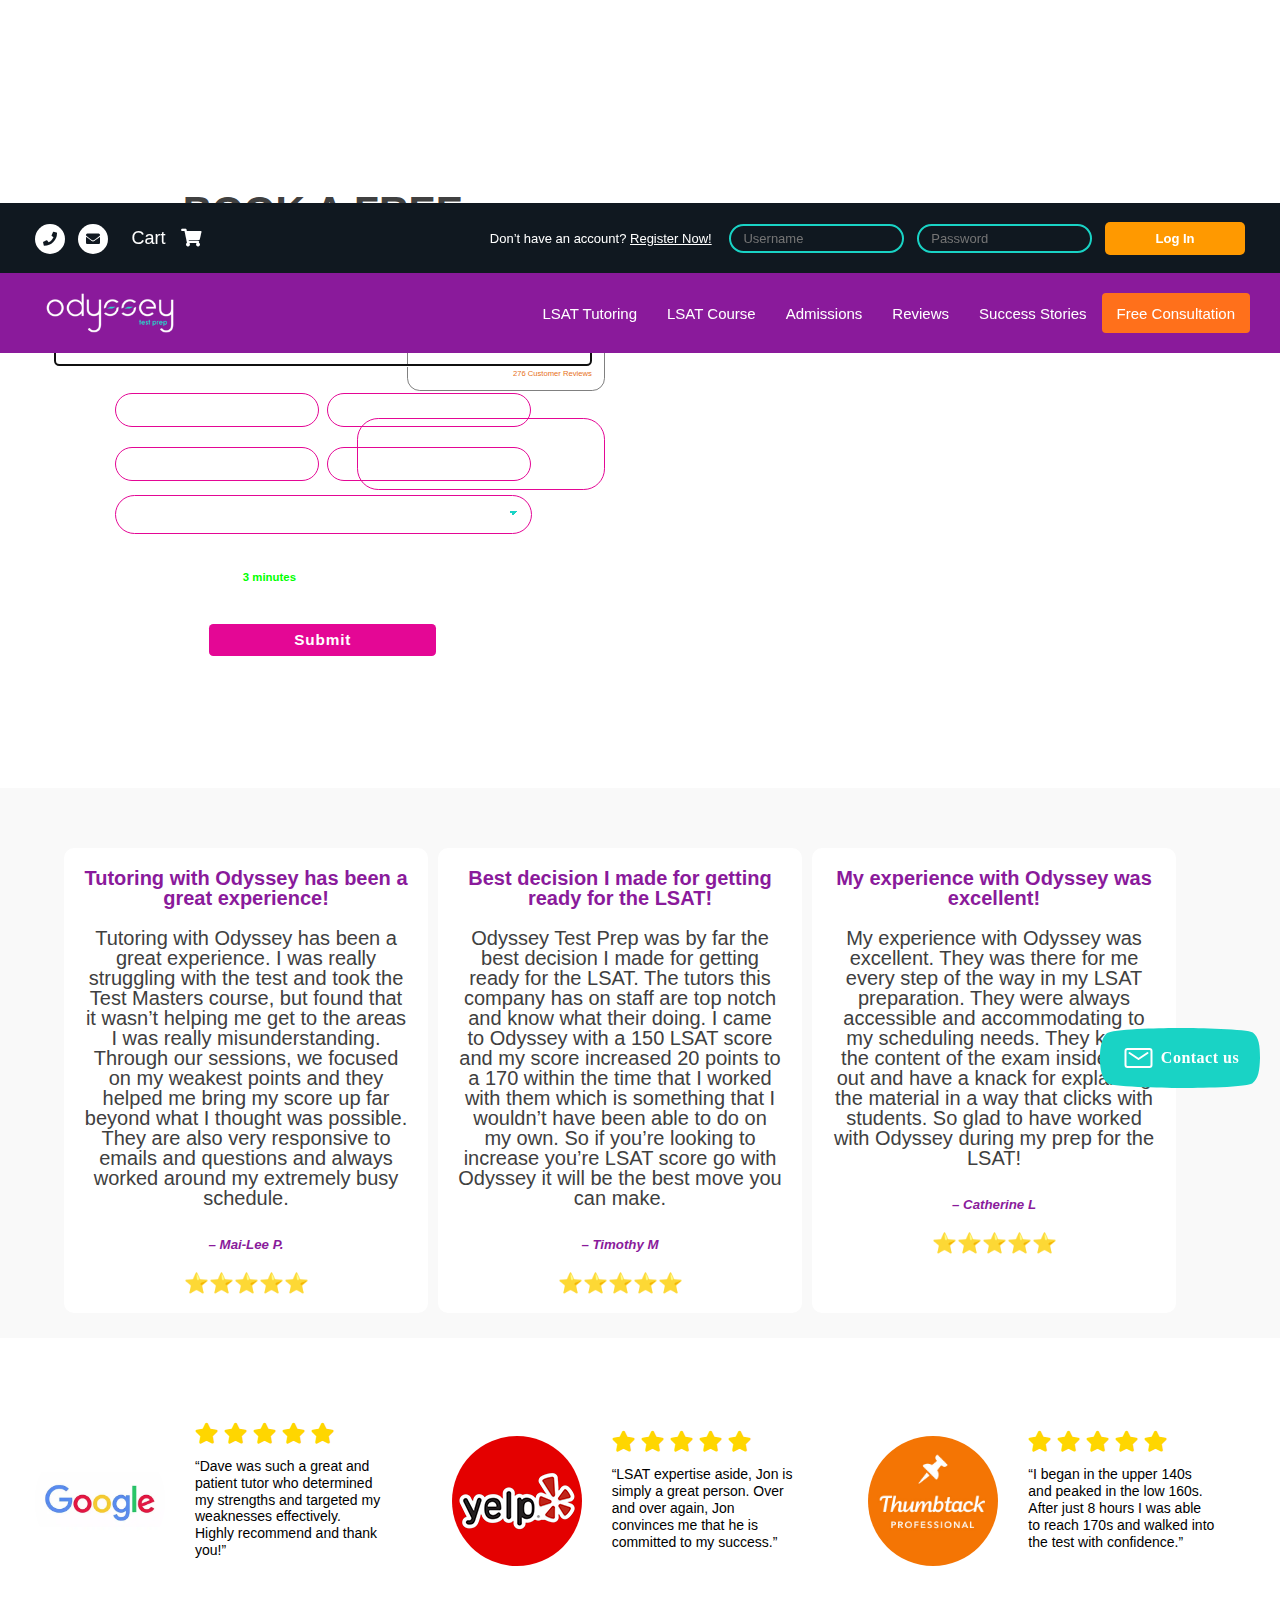
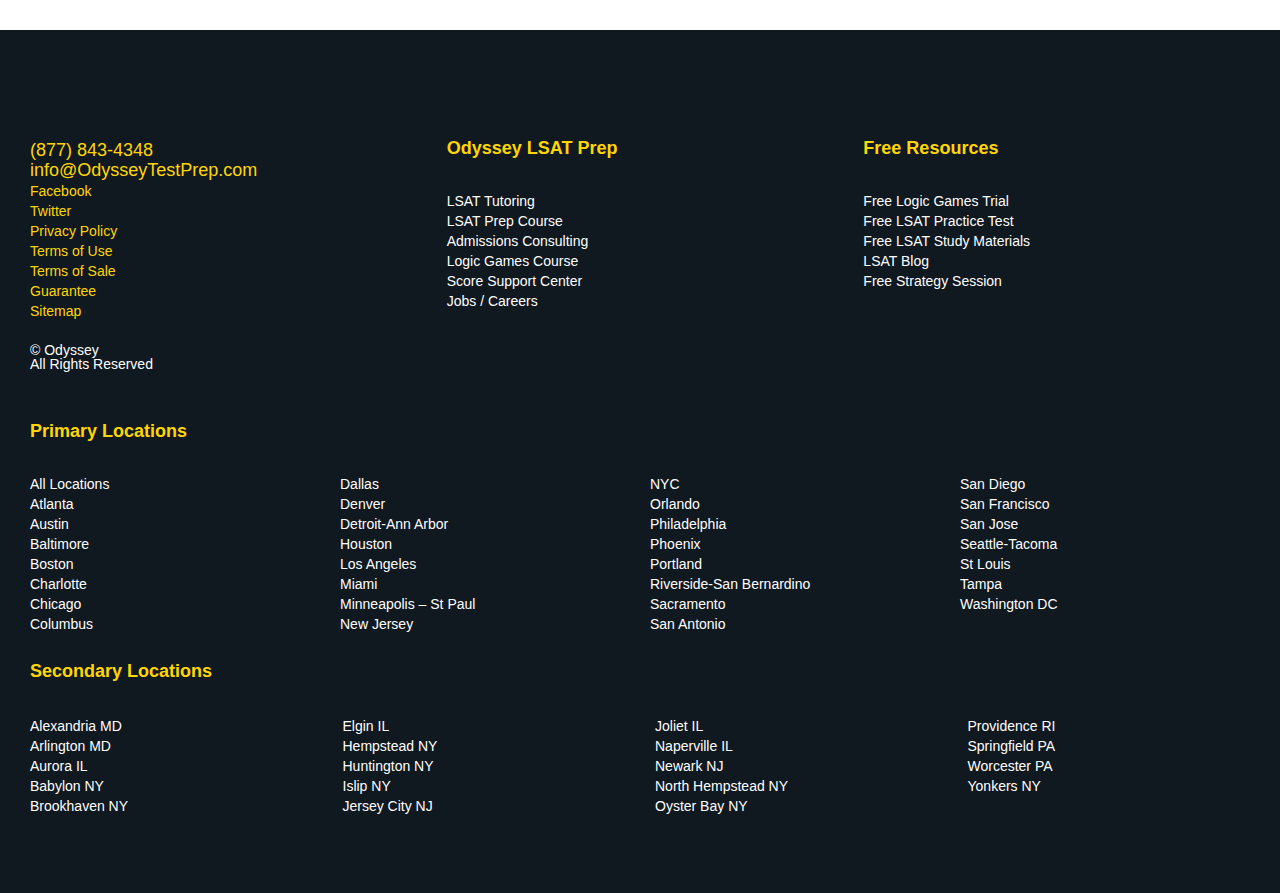
==== commit 7fc8e0a1: "Update index.html" ====
--- a/index.html
+++ b/index.html
@@ -4406,6 +4406,7 @@
 			margin-top: .5rem;
 			padding: 1.0625rem 1.375rem;
 			width: 100%
+			display:none;
 		}
 
 			.gform_legacy_markup_wrapper .gform_validation_errors > h2 {
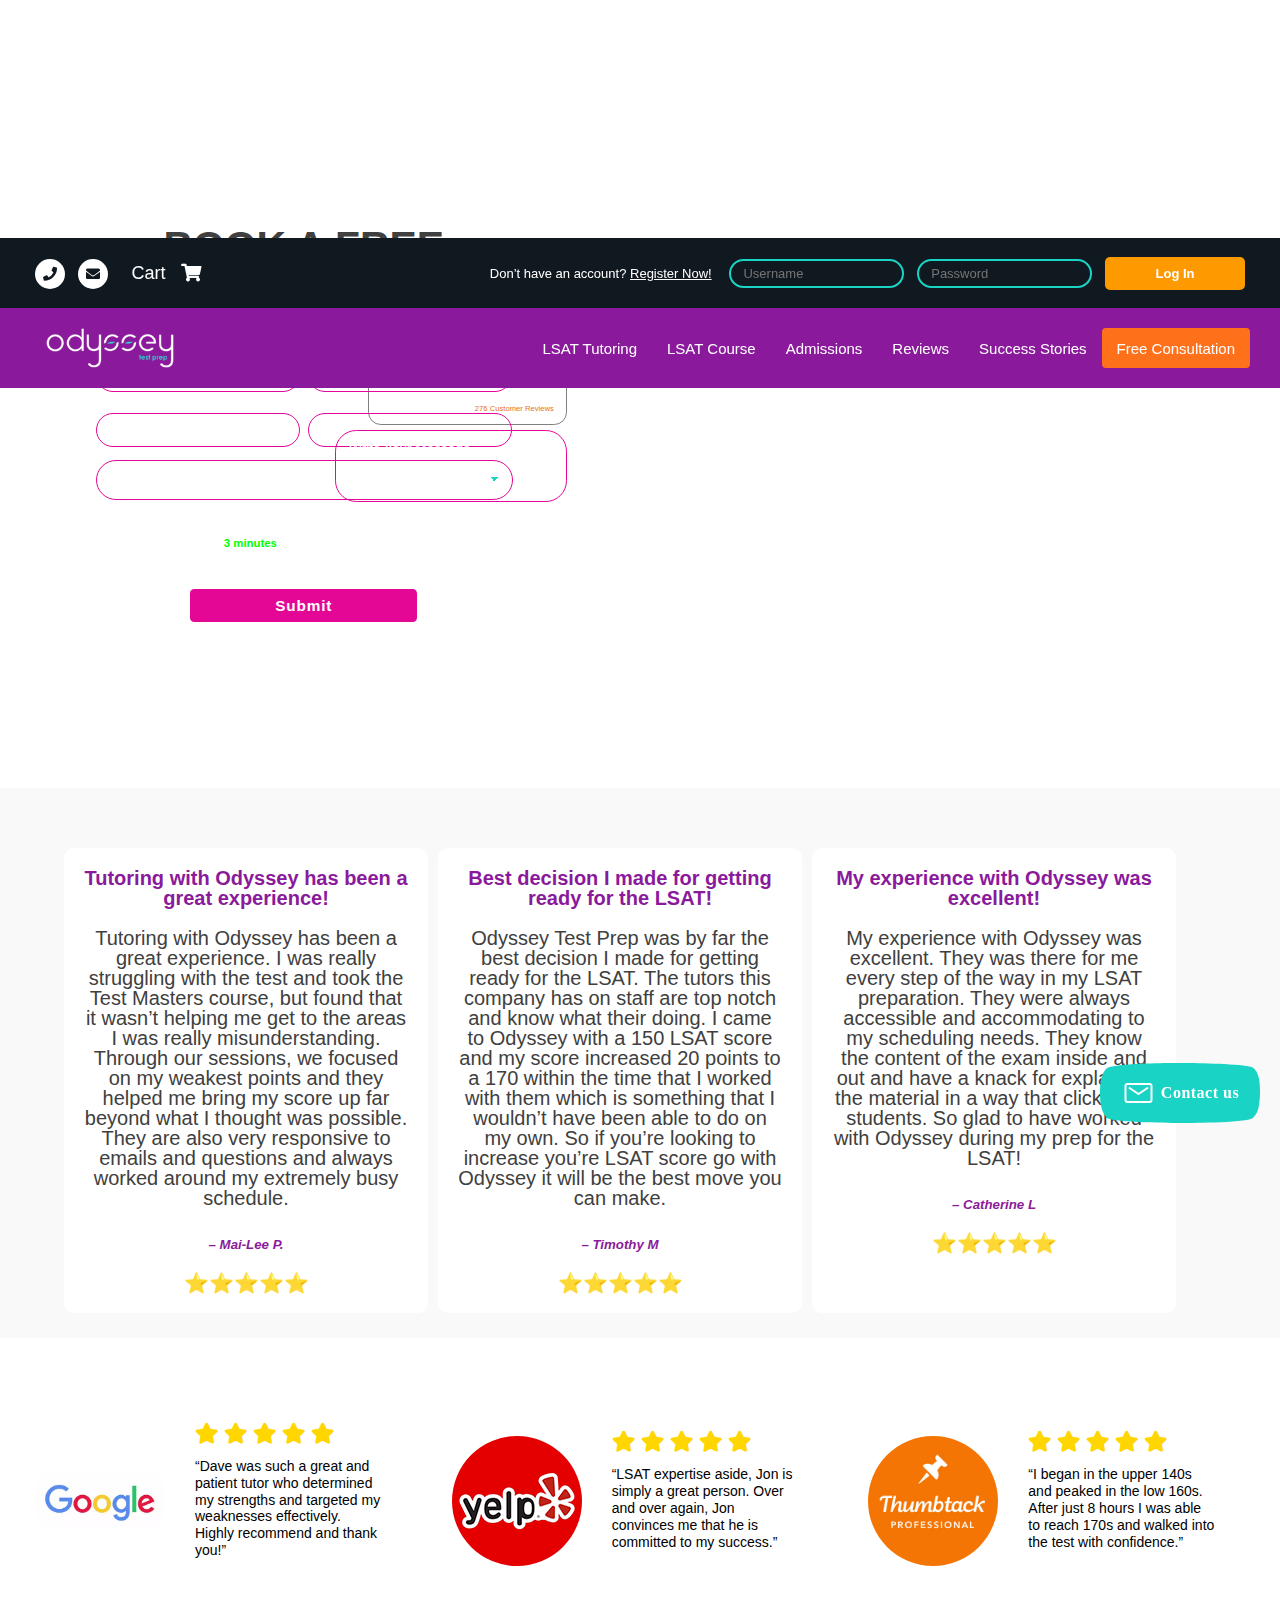
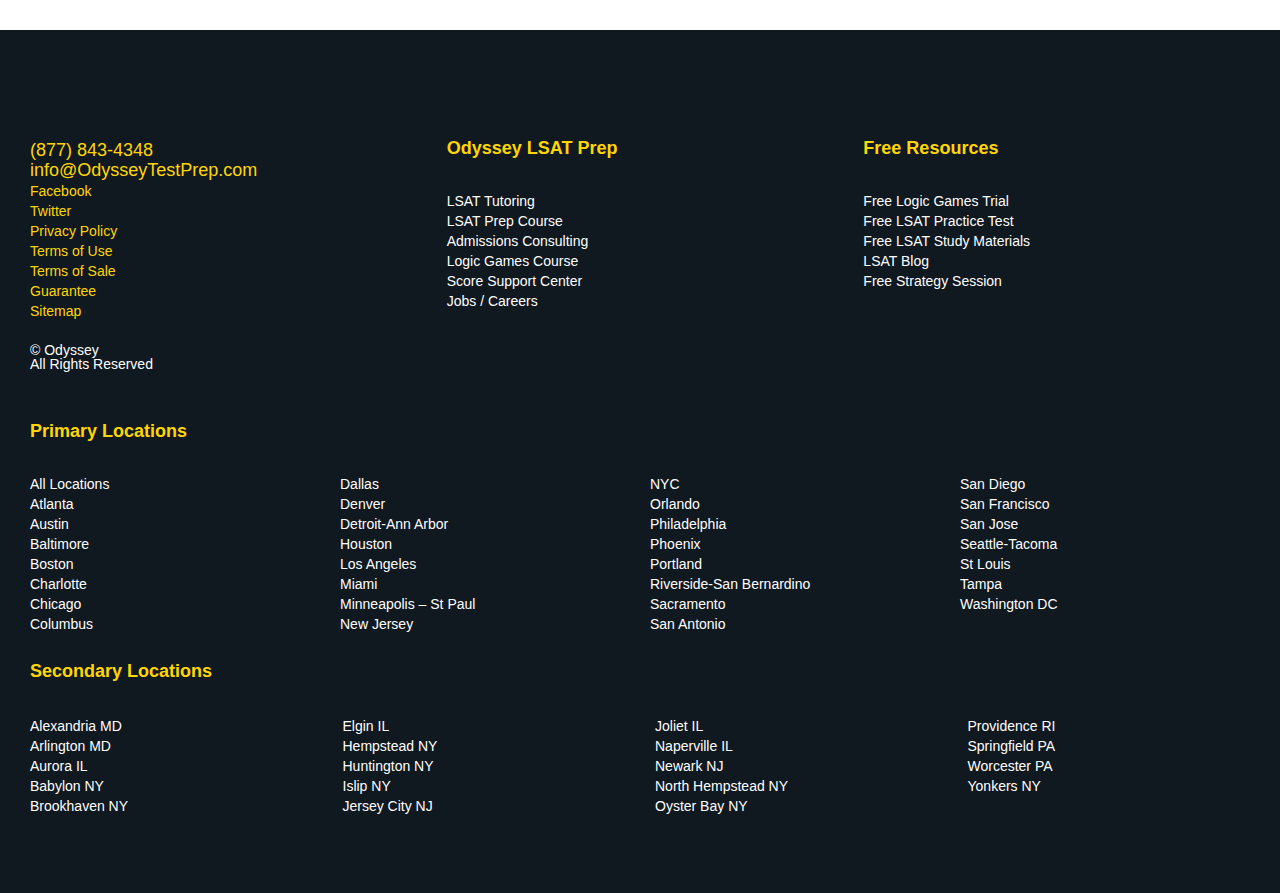
==== commit 13999e22: "Update index.html" ====
--- a/index.html
+++ b/index.html
@@ -4405,15 +4405,16 @@
 			margin-bottom: .5rem;
 			margin-top: .5rem;
 			padding: 1.0625rem 1.375rem;
-			width: 100%
-			display:none;
+			width: 100%;
+			display:none !important;
 		}
 
 			.gform_legacy_markup_wrapper .gform_validation_errors > h2 {
 				color: #790000;
 				font-size: 16px;
 				font-weight: 700;
-				margin: 0 0 .9375rem
+				margin: 0 0 .9375rem;
+			display:none !important;
 			}
 
 				.gform_legacy_markup_wrapper .gform_validation_errors > h2:before {
@@ -4426,7 +4427,8 @@
 					height: 22px;
 					margin: 0 .2rem 0 -.5rem;
 					vertical-align: sub;
-					width: 22px
+					width: 22px;
+			display:none !important;
 				}
 
 		.gform_legacy_markup_wrapper div#error {
